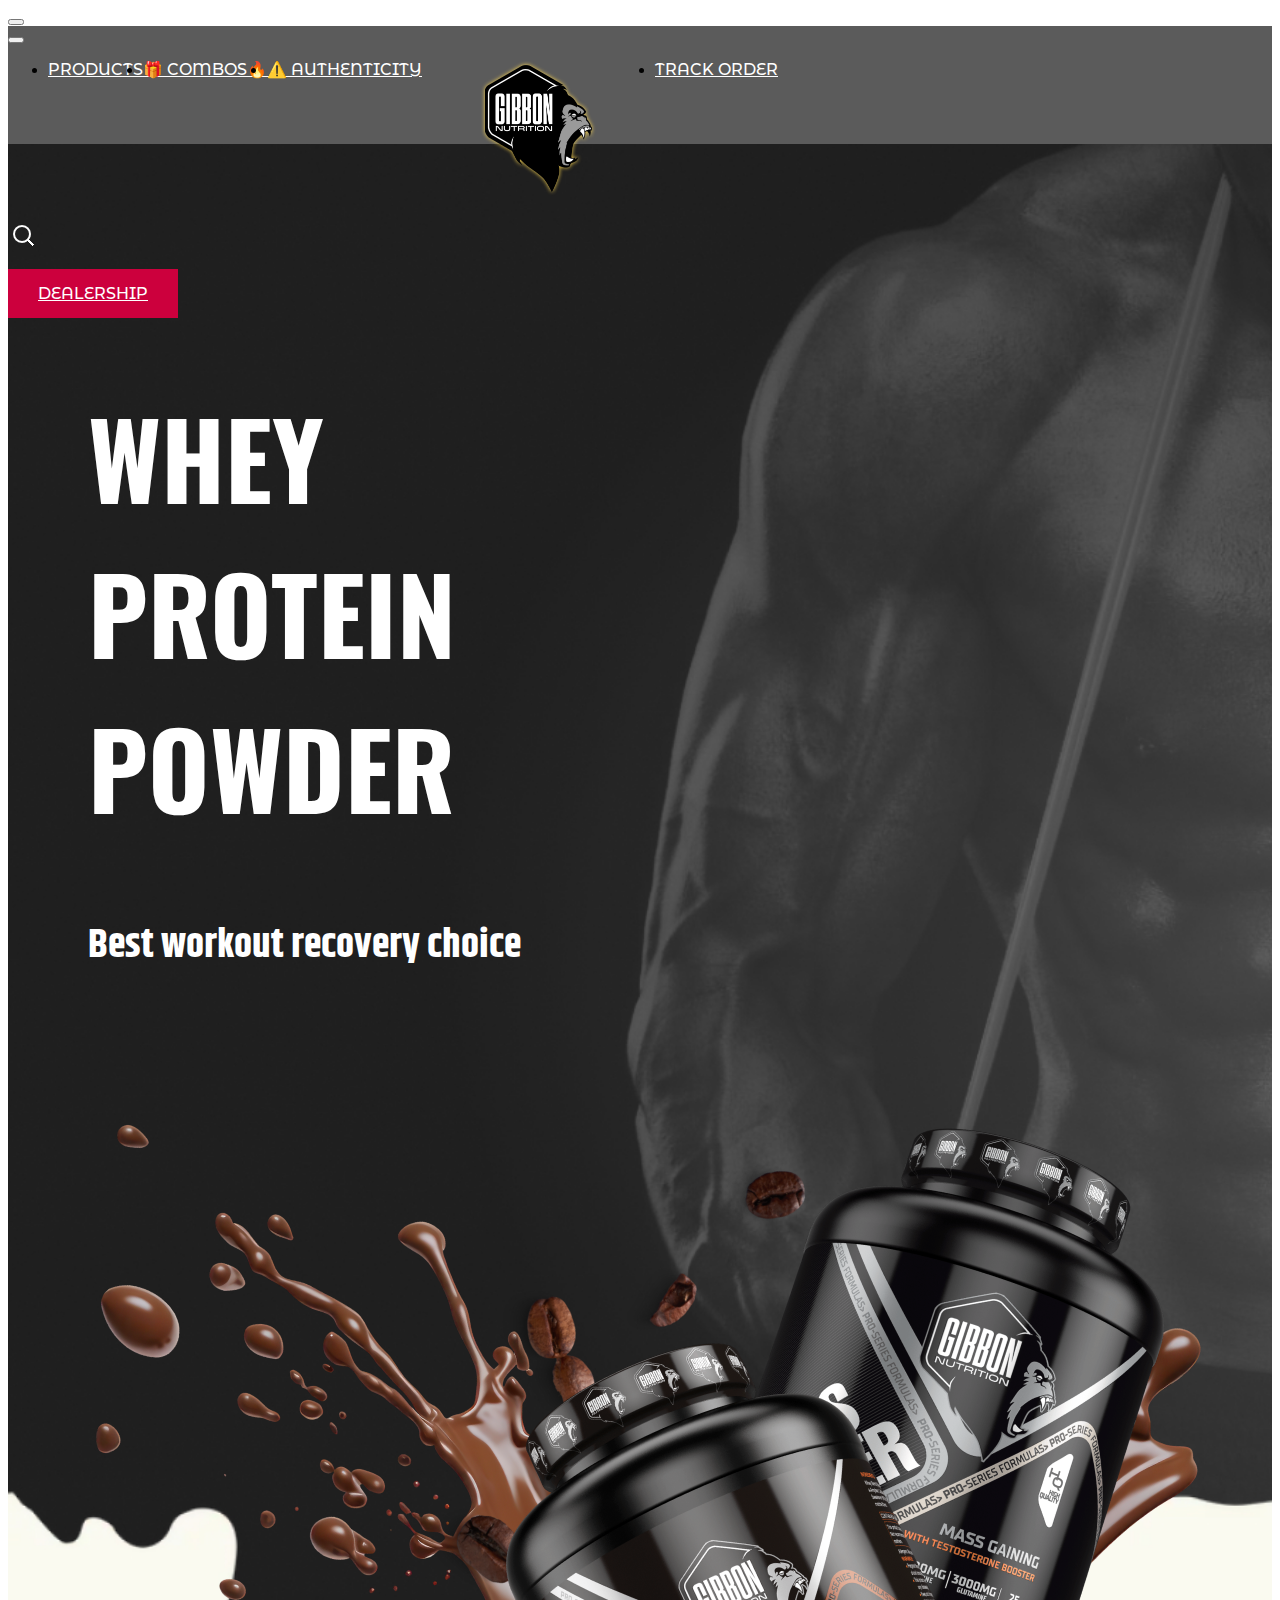
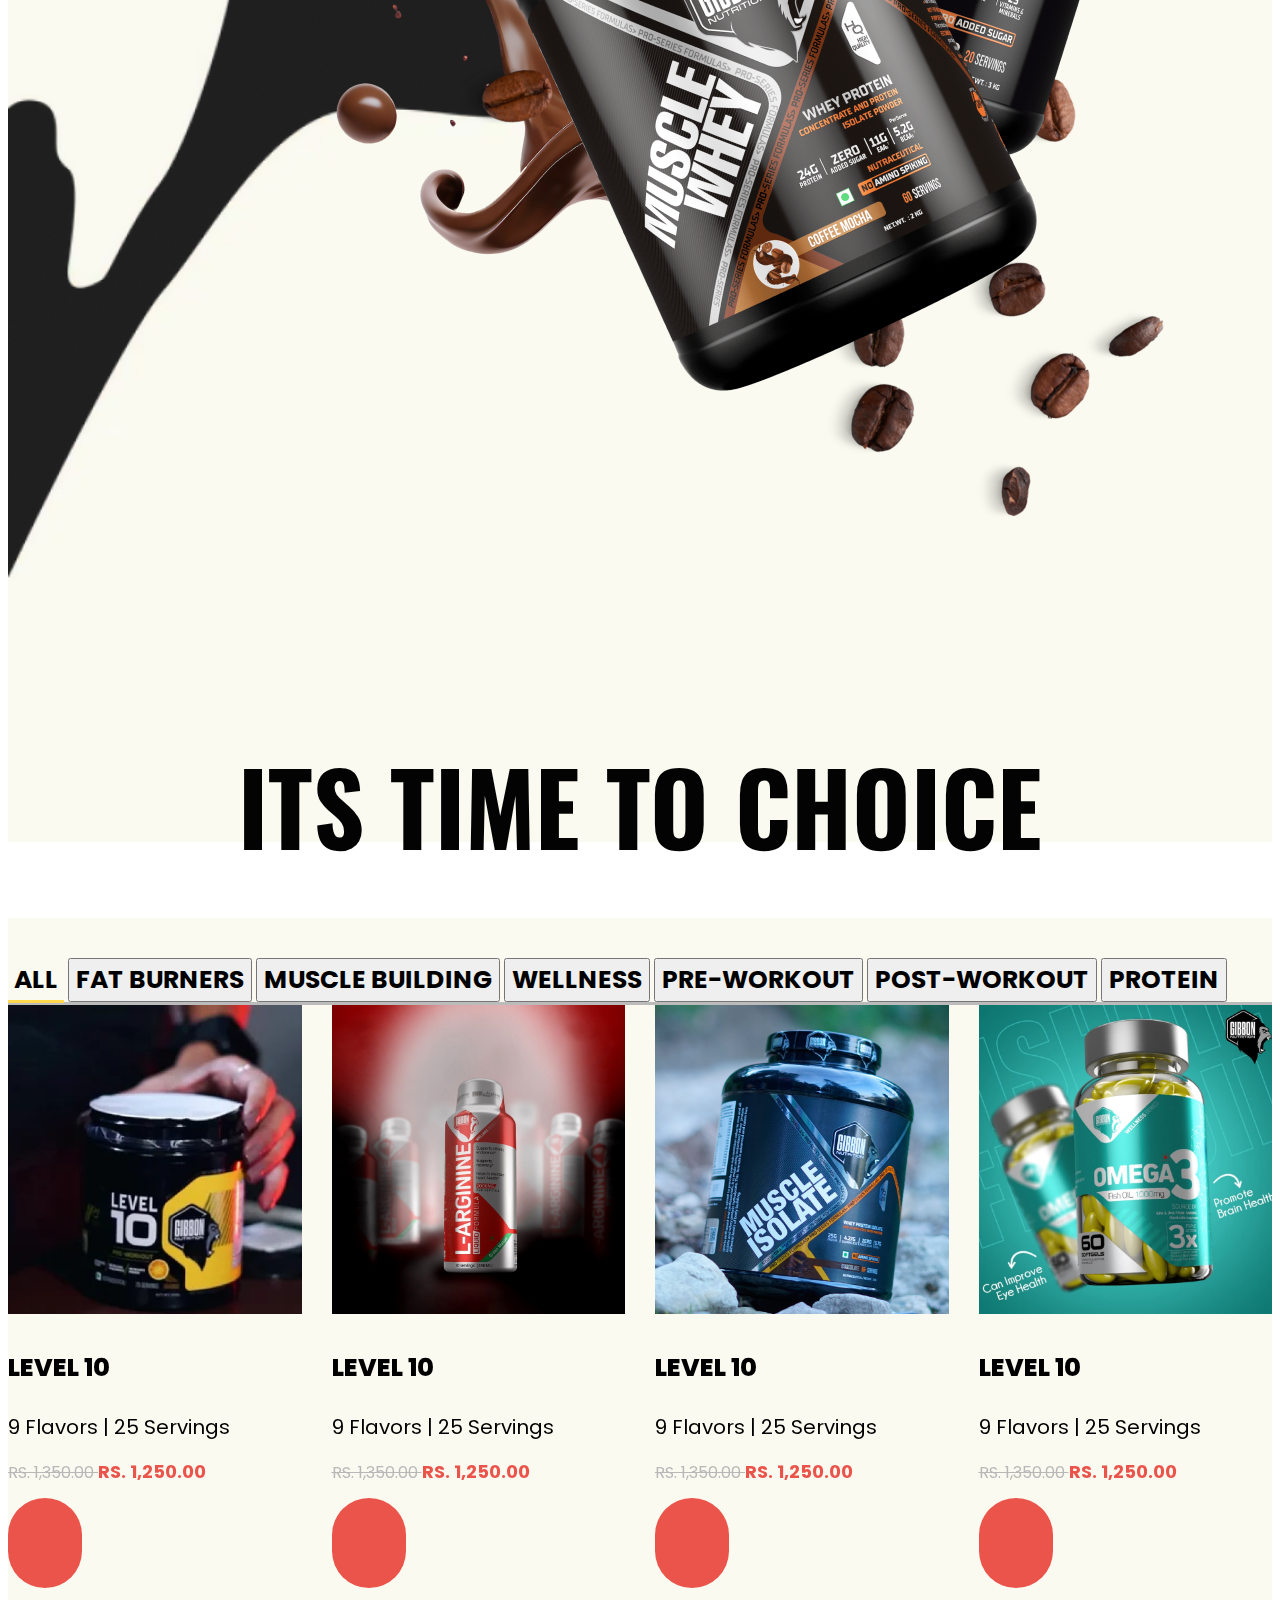
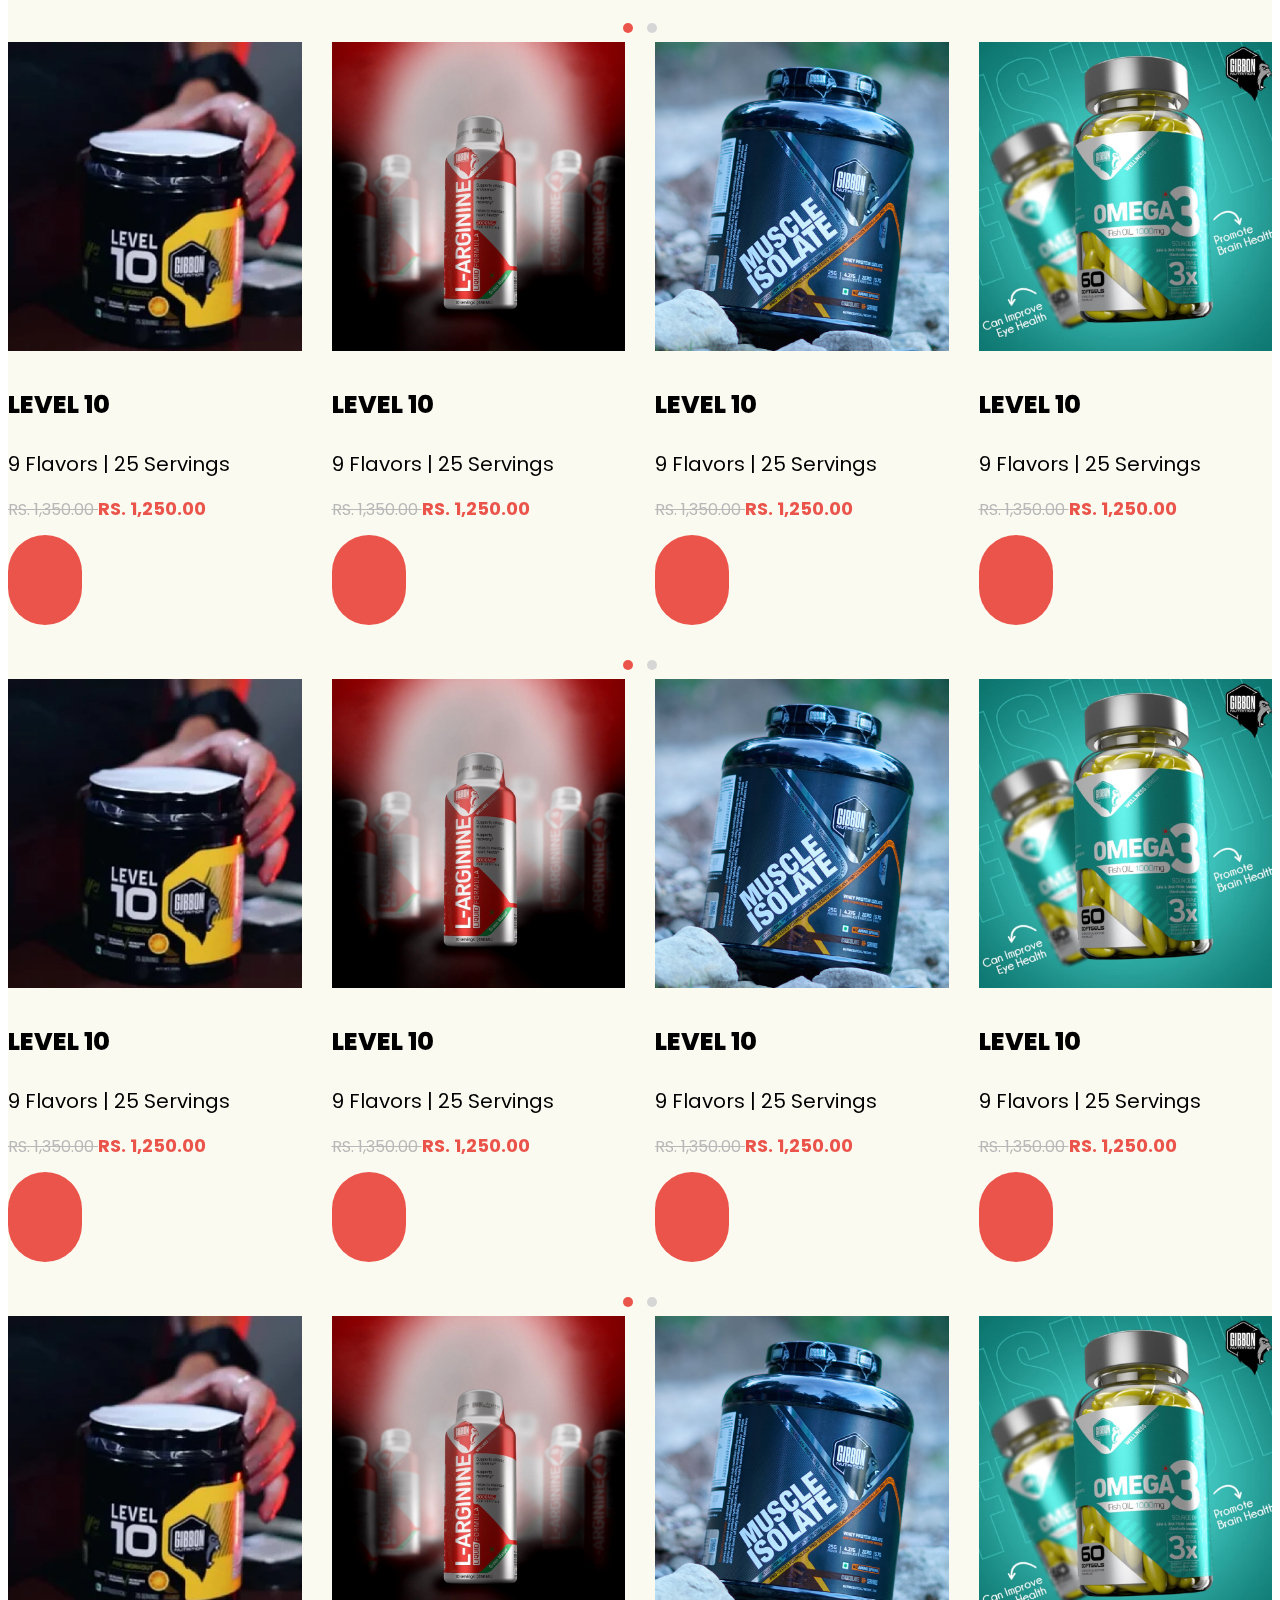
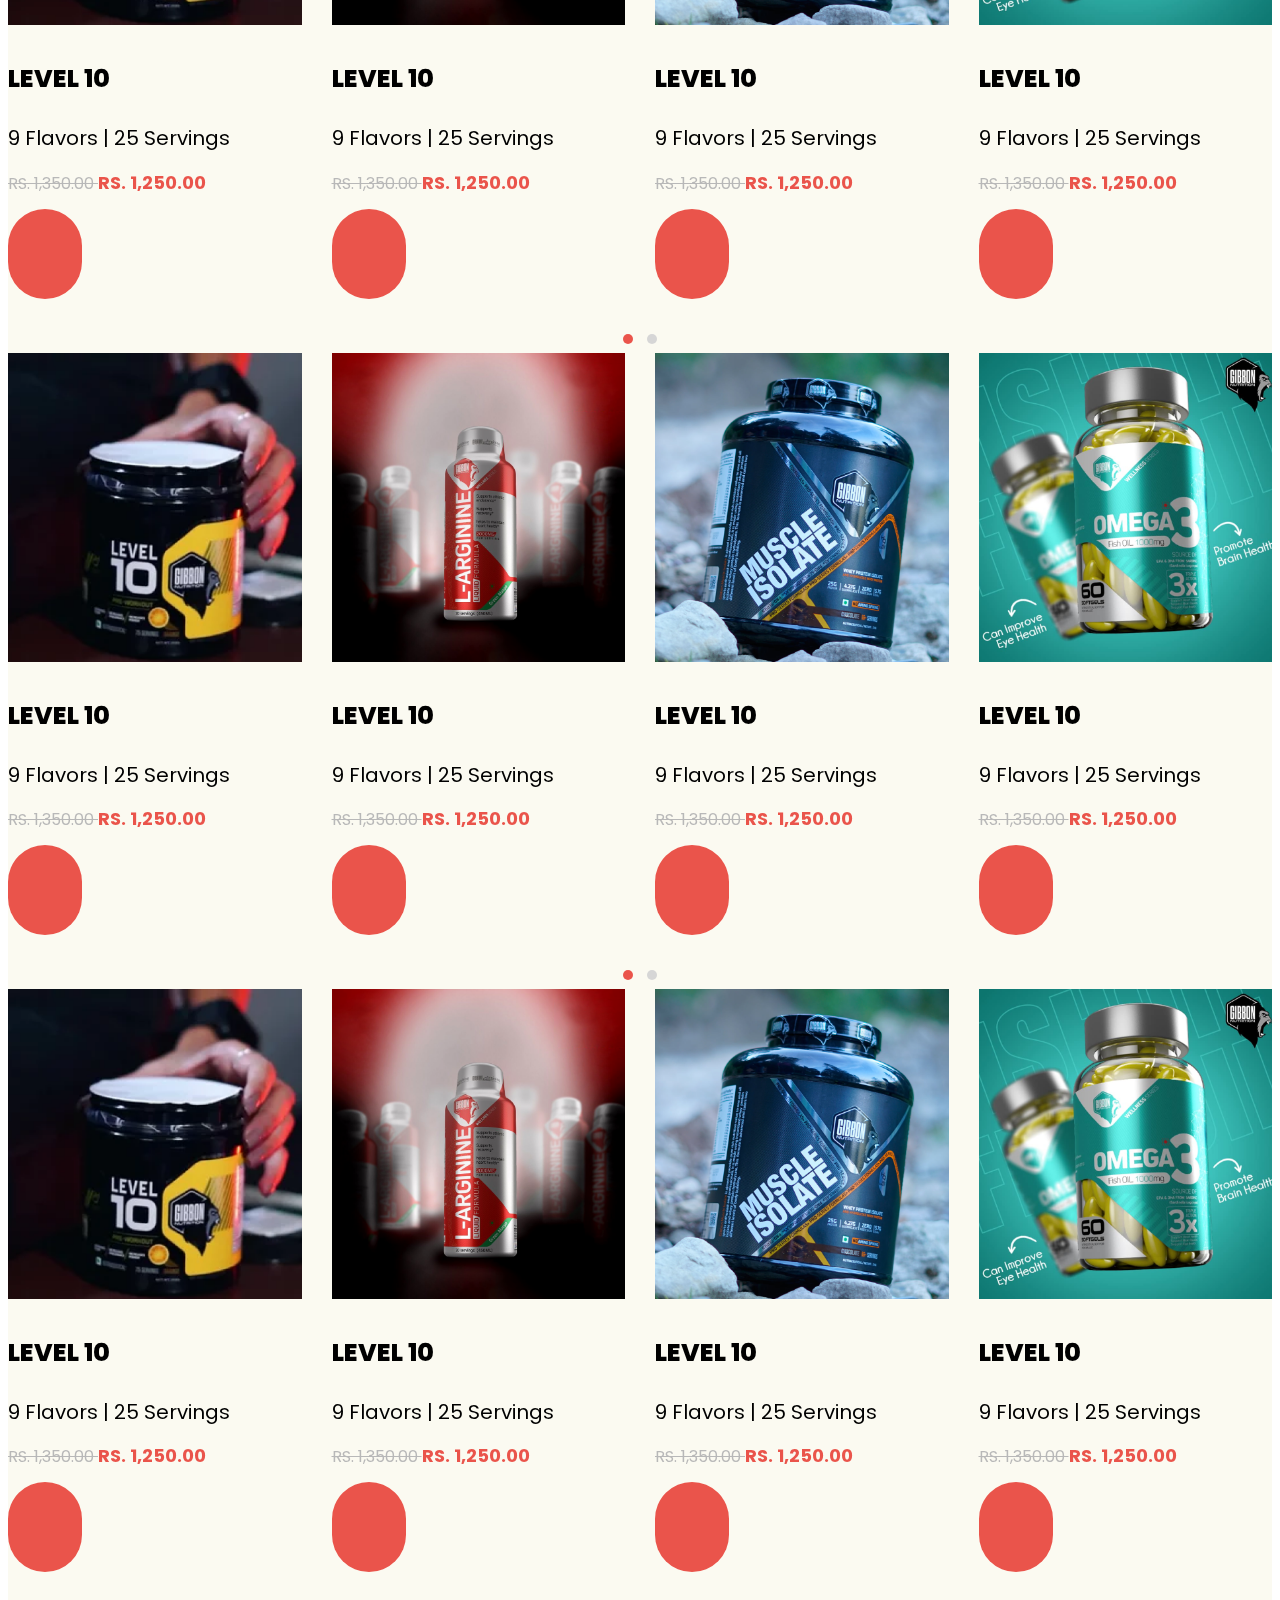
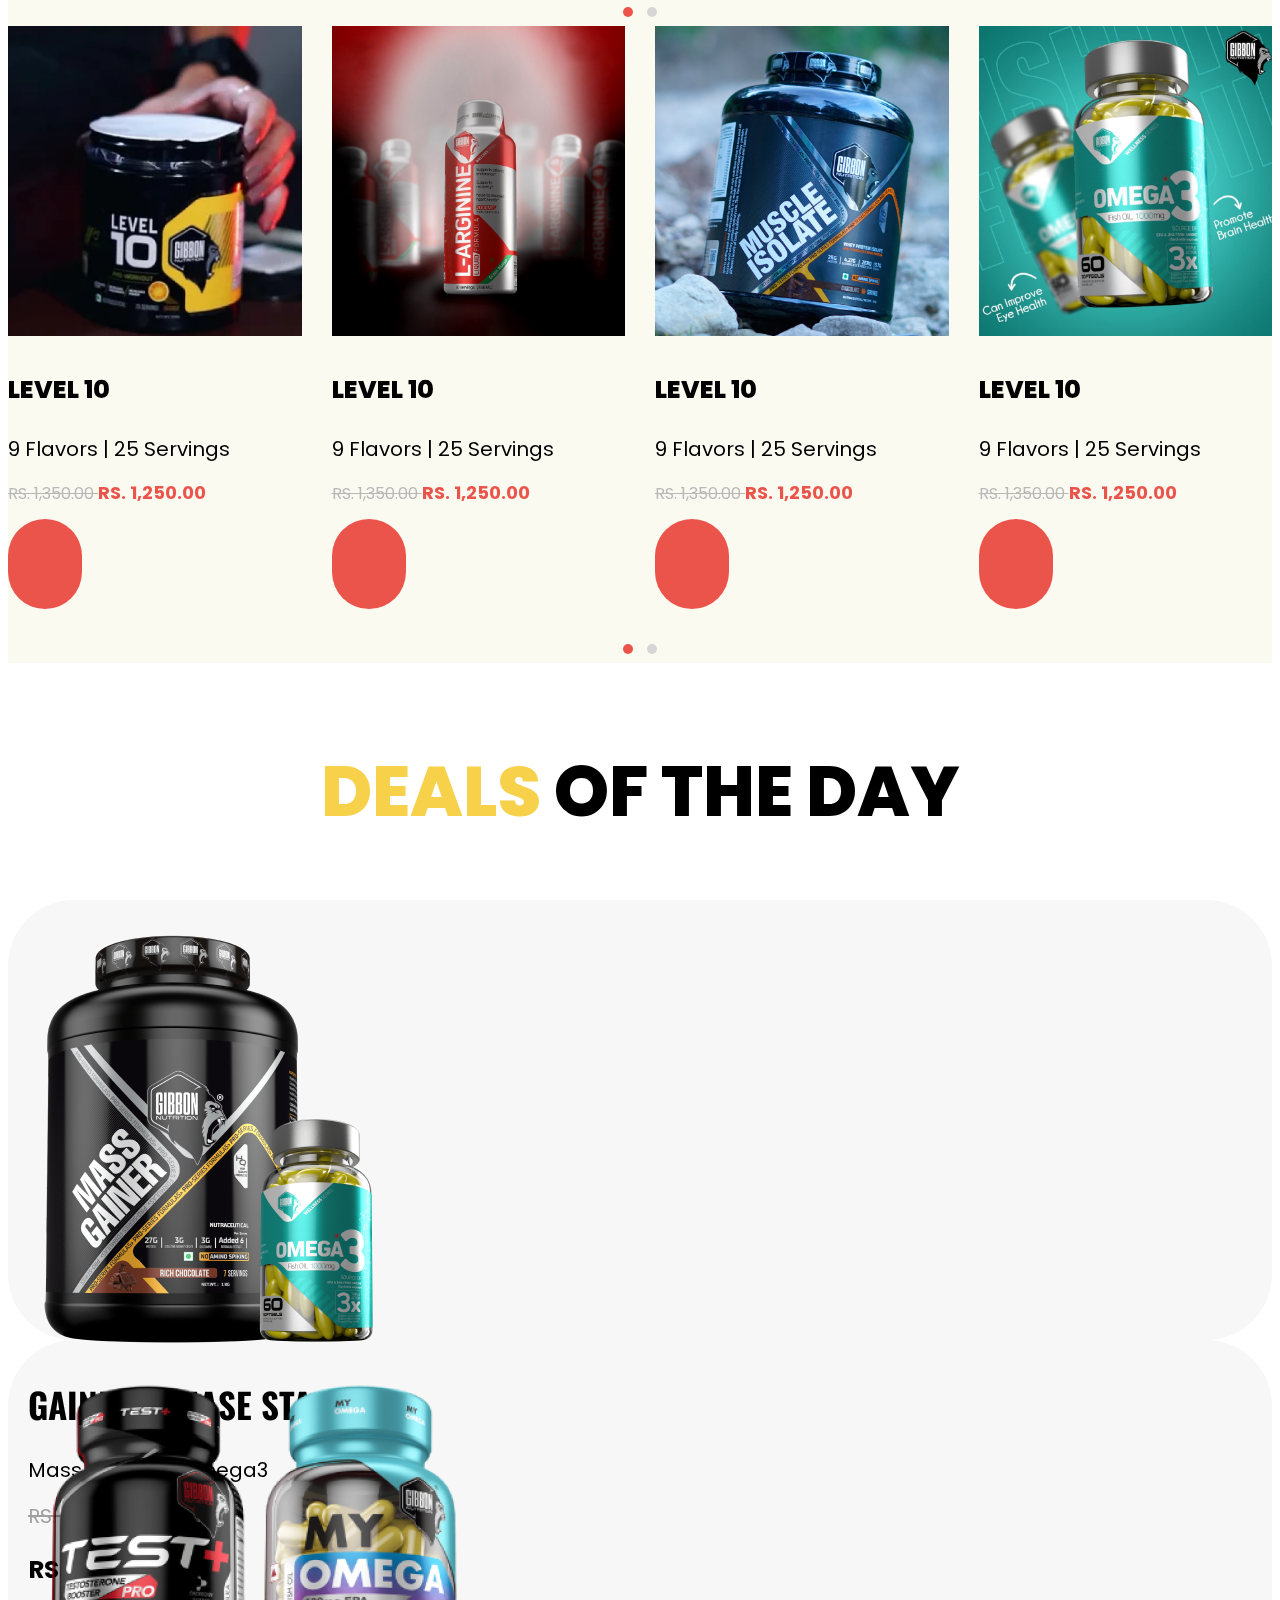
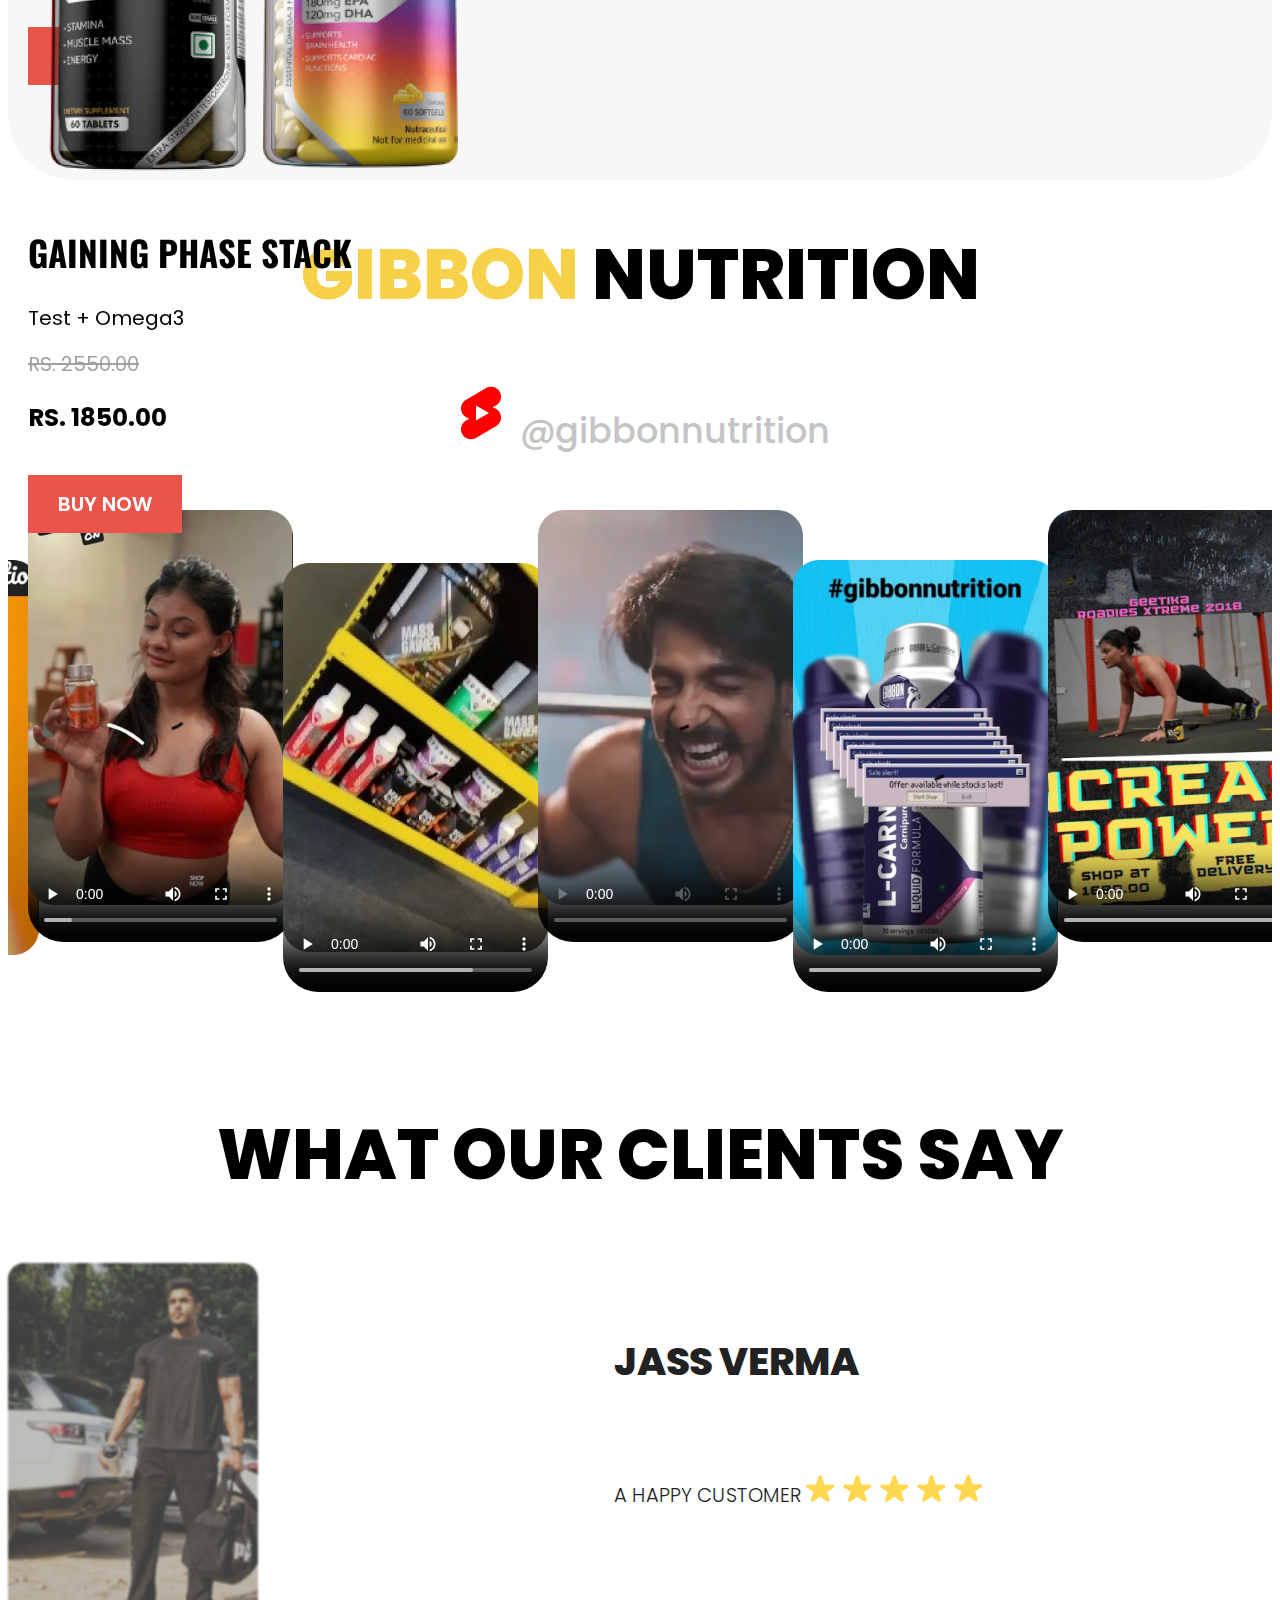
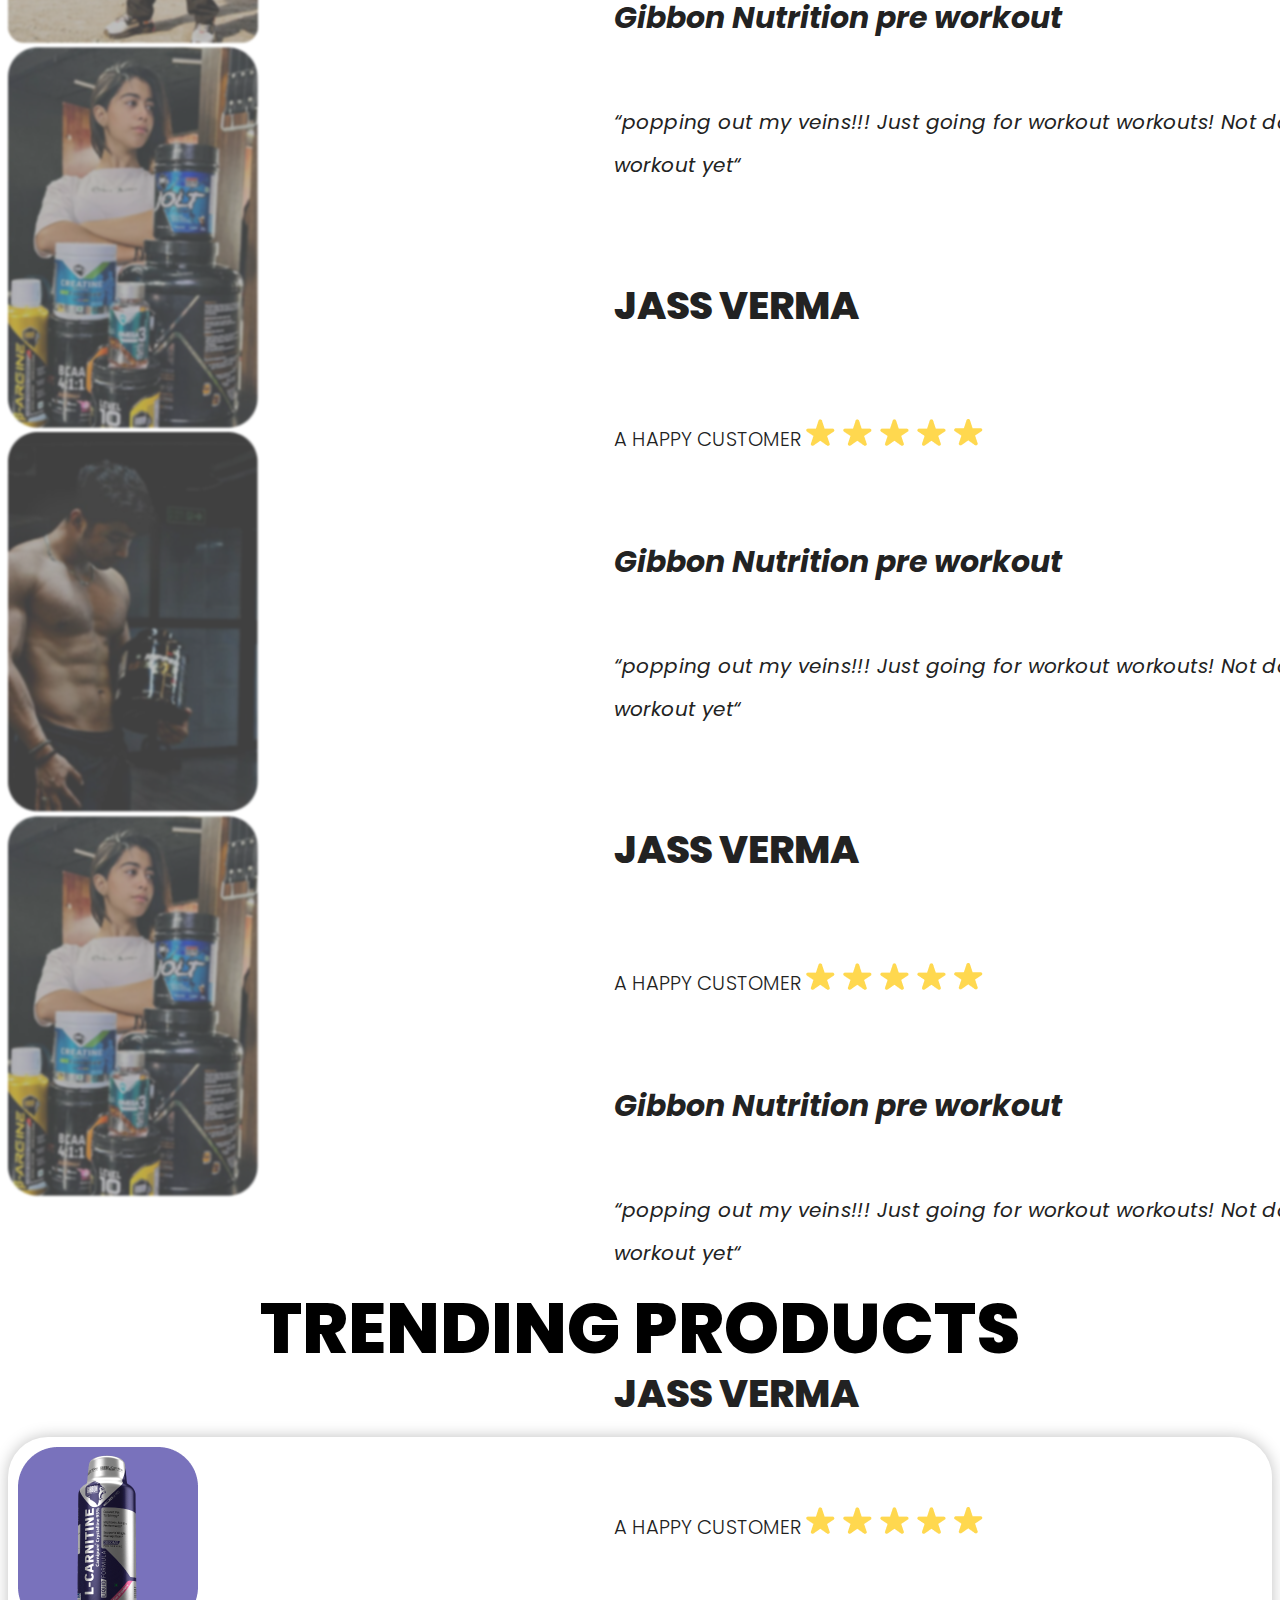
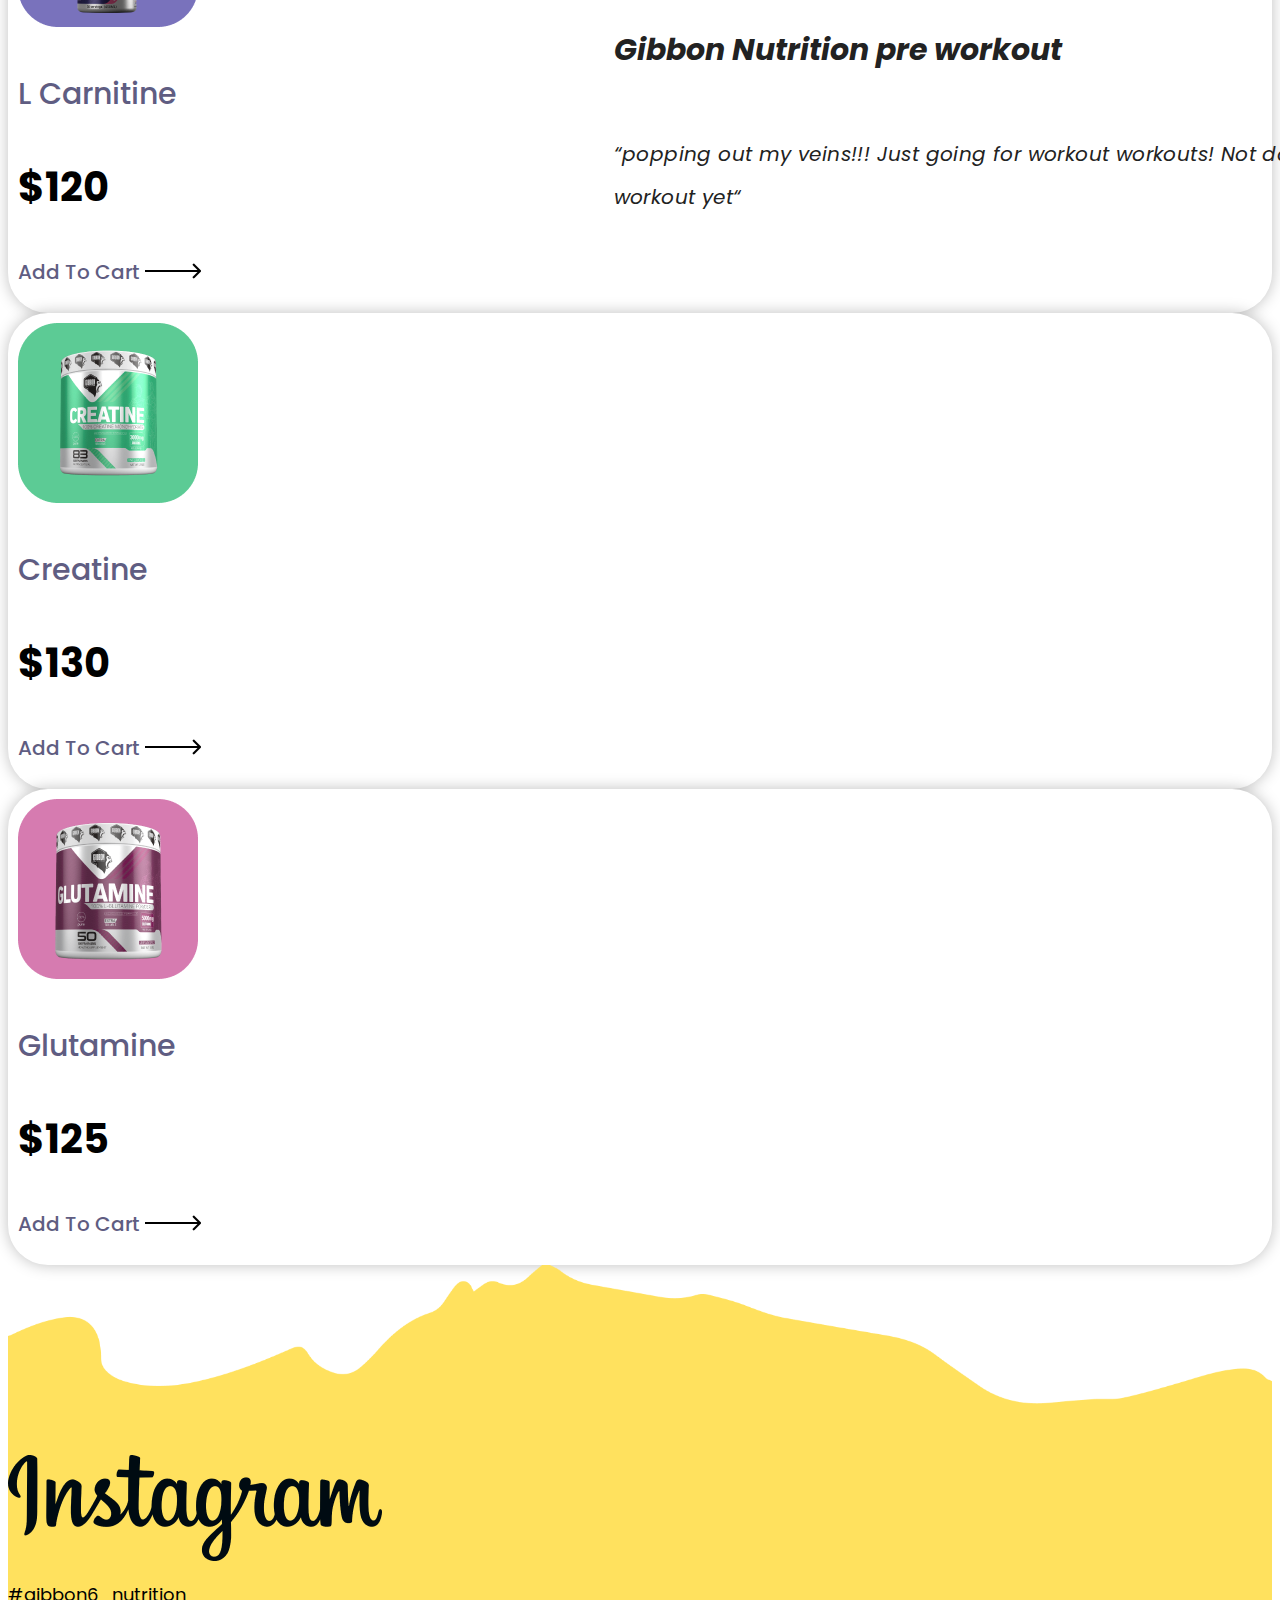
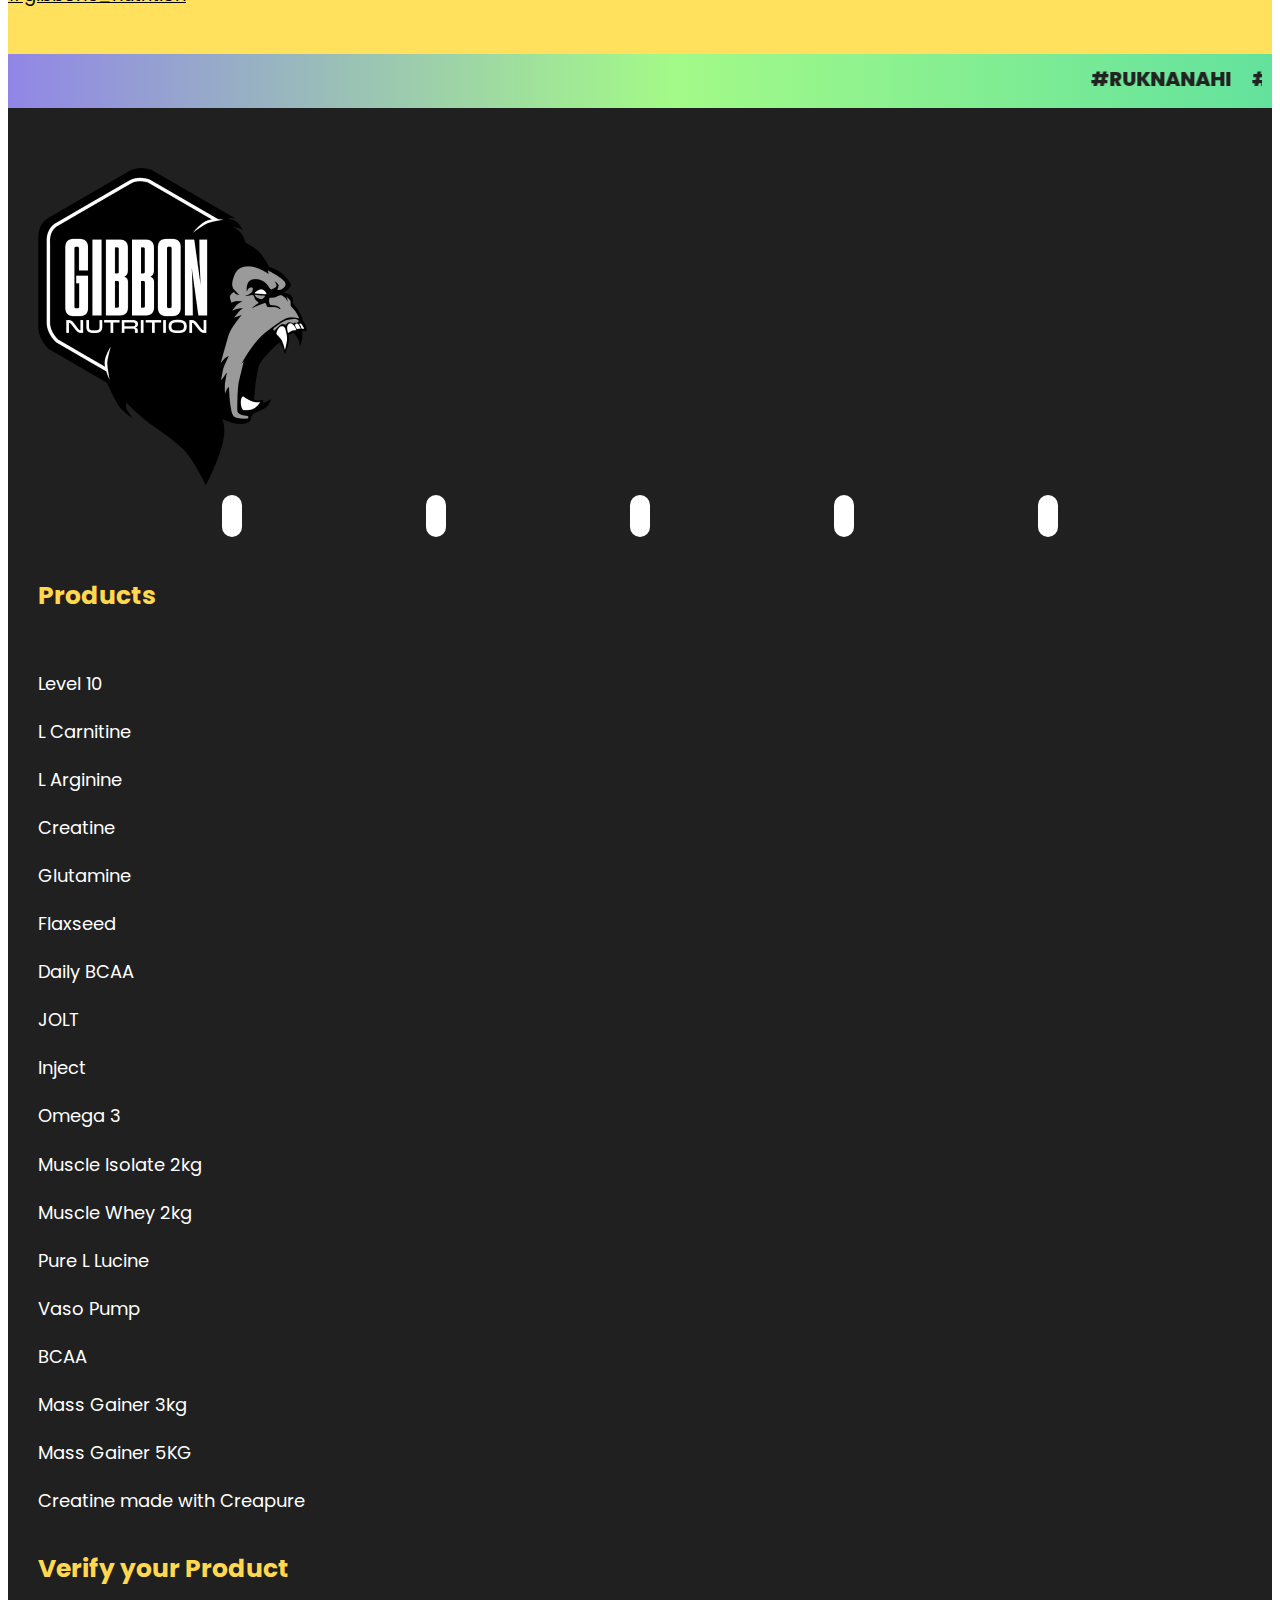
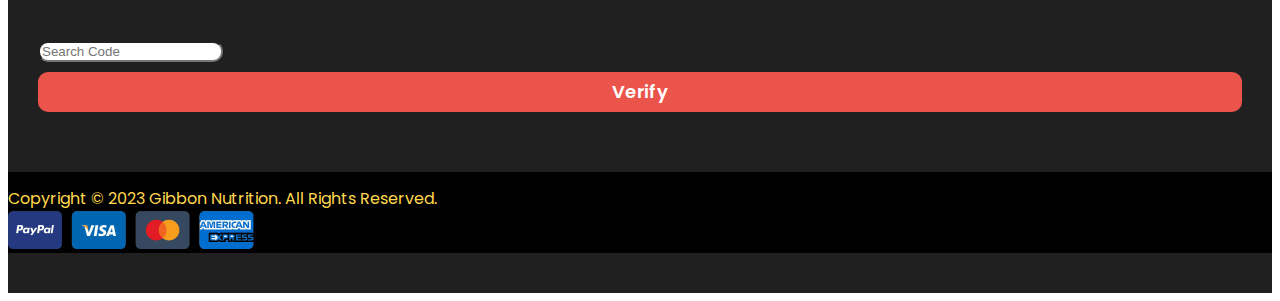
==== index.html @ 2035af7d "fghkgjners" ====
<!DOCTYPE html>
<html lang="en">

<head>
    <meta charset="utf-8">
    <meta name="viewport" content="width=device-width, initial-scale=1">
    <title>Gibbon</title>
    <link rel="stylesheet" href="https://cdnjs.cloudflare.com/ajax/libs/font-awesome/6.1.1/css/all.min.css"
        integrity="sha512-KfkfwYDsLkIlwQp6LFnl8zNdLGxu9YAA1QvwINks4PhcElQSvqcyVLLD9aMhXd13uQjoXtEKNosOWaZqXgel0g=="
        crossorigin="anonymous" referrerpolicy="no-referrer" />
    <link href="https://cdn.jsdelivr.net/npm/bootstrap@5.3.1/dist/css/bootstrap.min.css" rel="stylesheet"
        integrity="sha384-4bw+/aepP/YC94hEpVNVgiZdgIC5+VKNBQNGCHeKRQN+PtmoHDEXuppvnDJzQIu9" crossorigin="anonymous">
    <link rel="stylesheet" href="https://cdn.jsdelivr.net/npm/bootstrap-icons@1.10.5/font/bootstrap-icons.css">
    <link rel="preconnect" href="https://fonts.gstatic.com" crossorigin>
    <link rel="preconnect" href="https://fonts.gstatic.com" crossorigin>
    <link href="https://fonts.googleapis.com/css2?family=Manrope:wght@400;500;600;700&display=swap" rel="stylesheet">
    <link rel="preconnect" href="https://fonts.gstatic.com" crossorigin>
    <link href="https://fonts.googleapis.com/css2?family=Poppins:wght@400;500;600;700&display=swap" rel="stylesheet">
    <link rel="preconnect" href="https://fonts.gstatic.com" crossorigin>
    <link rel="preconnect" href="https://fonts.googleapis.com">
    <!-- owl carousel 2 effects animation- -->
    <link href="https://cdnjs.cloudflare.com/ajax/libs/animate.css/3.5.2/animate.css" rel="stylesheet" />

    <!-- Oswald -->
    <link rel="preconnect" href="https://fonts.googleapis.com">
    <link rel="preconnect" href="https://fonts.gstatic.com" crossorigin>
    <link
        href="https://fonts.googleapis.com/css2?family=Montserrat+Alternates:ital,wght@0,100;0,200;0,300;0,400;0,500;0,600;0,700;0,800;0,900;1,100;1,200;1,300;1,400;1,500;1,600;1,700;1,800;1,900&family=Oswald:wght@200;300;400;500;600;700&family=Qwitcher+Grypen:wght@400;700&display=swap"
        rel="stylesheet">

    <!-- Montserrat Alternates -->
    <link rel="preconnect" href="https://fonts.googleapis.com">
    <link rel="preconnect" href="https://fonts.gstatic.com" crossorigin>
    <link
        href="https://fonts.googleapis.com/css2?family=Montserrat+Alternates:ital,wght@0,100;0,200;0,300;0,400;0,500;0,600;0,700;0,800;0,900;1,100;1,200;1,300;1,400;1,500;1,600;1,700;1,800;1,900&family=Qwitcher+Grypen:wght@400;700&display=swap"
        rel="stylesheet">

    <!-- Khand -->
    <link rel="preconnect" href="https://fonts.googleapis.com">
    <link rel="preconnect" href="https://fonts.gstatic.com" crossorigin>
    <link
        href="https://fonts.googleapis.com/css2?family=Khand:wght@300;400;500;600;700&family=Montserrat+Alternates:ital,wght@0,100;0,200;0,300;0,400;0,500;0,600;0,700;0,800;0,900;1,100;1,200;1,300;1,400;1,500;1,600;1,700;1,800;1,900&family=Oswald:wght@200;300;400;500;600;700&family=Qwitcher+Grypen:wght@400;700&display=swap"
        rel="stylesheet">

    <!-- Poppins -->
    <link rel="preconnect" href="https://fonts.googleapis.com">
    <link rel="preconnect" href="https://fonts.gstatic.com" crossorigin>
    <link
        href="https://fonts.googleapis.com/css2?family=Khand:wght@300;400;500;600;700&family=Montserrat+Alternates:ital,wght@0,100;0,200;0,300;0,400;0,500;0,600;0,700;0,800;0,900;1,100;1,200;1,300;1,400;1,500;1,600;1,700;1,800;1,900&family=Oswald:wght@200;300;400;500;600;700&family=Poppins:ital,wght@0,100;0,200;0,300;0,400;0,500;0,600;0,700;0,800;0,900;1,100;1,200;1,300;1,400;1,500;1,600;1,700;1,800;1,900&family=Qwitcher+Grypen:wght@400;700&display=swap"
        rel="stylesheet">

    <!-- tabber -->
    <meta name="viewport" content="width=device-width, initial-scale=1.0">
    <meta http-equiv="X-UA-Compatible" content="ie=edge">
    <link href="https://fonts.googleapis.com/css?family=Lato:300,400,700,900&display=swap" rel="stylesheet">
    <link rel="stylesheet" href="https://md-aqil.github.io/images/swiper.min.css">

    <link rel="icon" href="images/logo.png">
    <link rel="stylesheet" type="text/css" href="css/owl.carousel.min.css">
    <link rel="stylesheet" href="css/style.css">
    <link rel="stylesheet" href="css/responsive.css">
</head>

<body>

    <!-- header -->
    <div include-html="header.html" id="header-file"></div>

    <!-- hero -->
    <div class="container-fluid sec-hero-bg ">
        <div class="row">
            <div class="col-lg-5">
                <div class="sec-her-col-padding">
                    <h1>Whey <br>
                        Protein<br>
                        Powder</h1>
                    <p>Best workout recovery choice</p>
                </div>

            </div>
            <div class="col-lg-7">
                <img class="img-fluid" src="images/colo-img.png" alt="">
            </div>
        </div>
    </div>

    <!-- tab -->
    <div class="container-fluid sec-tab-bg">
        <h1>Its time to choice</h1>
    </div>

    <!-- tab2 -->
    <div class="container-fluid sec-tab-bg2">
        <div class="card border-0 sec-tab-border-bg">
            <nav>
                <div class="nav nav-tabs mb-3" id="nav-tab" role="tablist">
                    <button class="nav-link active" id="nav-all-tab" data-bs-toggle="tab" data-bs-target="#nav-all"
                        type="button" role="tab" aria-controls="nav-all" aria-selected="true">all</button>
                    <button class="nav-link" id="nav-fat-tab" data-bs-toggle="tab" data-bs-target="#nav-fat"
                        type="button" role="tab" aria-controls="nav-fat" aria-selected="false">Fat Burners</button>
                    <button class="nav-link" id="nav-muscle-tab" data-bs-toggle="tab" data-bs-target="#nav-muscle"
                        type="button" role="tab" aria-controls="nav-muscle" aria-selected="false">muscle
                        Building</button>
                    <button class="nav-link" id="nav-wellness-tab" data-bs-toggle="tab" data-bs-target="#nav-wellness"
                        type="button" role="tab" aria-controls="nav-wellness" aria-selected="false">wellness</button>
                    <button class="nav-link" id="nav-pre-tab" data-bs-toggle="tab" data-bs-target="#nav-pre"
                        type="button" role="tab" aria-controls="nav-pre" aria-selected="false">pre-workout</button>
                    <button class="nav-link" id="nav-post-tab" data-bs-toggle="tab" data-bs-target="#nav-post"
                        type="button" role="tab" aria-controls="nav-post" aria-selected="false">post-workout
                    </button>
                    <button class="nav-link" id="nav-protein-tab" data-bs-toggle="tab" data-bs-target="#nav-protein"
                        type="button" role="tab" aria-controls="nav-protein" aria-selected="false">protein</button>
                </div>
            </nav>
            <div class="tab-content p-3" id="nav-tabContent">
                <!-- 1 -->
                <div class="tab-pane fade active show" id="nav-all" role="tabpanel" aria-labelledby="nav-all-tab">
                    <div class="owl-carousel owl-theme">
                        <div class="item">
                            <div class="sec-all-pro">
                                <img class="img-fluid" src="images/slider-1.png" alt="">
                                <div class="row">
                                    <div class="col-9 col-sm-9">
                                        <h3 class="product-name">Level 10</h3>
                                        <p class="product-des">9 Flavors | 25 Servings</p>
                                        <p><span class="product-mrp">Rs. 1,350.00 </span><span
                                                class="product-discount">Rs. 1,250.00</span></p>
                                    </div>
                                    <div class="col-3 col-sm-3 sec-cart-main-box">
                                        <div class="product-cart-icon">
                                            <a class="prodict-icons" href="#">
                                                <i class="fa-solid fa-bag-shopping"></i>
                                            </a>
                                        </div>
                                    </div>
                                </div>
                            </div>
                        </div>
                        <div class="item">
                            <div class="sec-all-pro">
                                <img class="img-fluid" src="images/slider-2.png" alt="">
                                <div class="row">
                                    <div class="col-9 col-sm-9">
                                        <h3 class="product-name">Level 10</h3>
                                        <p class="product-des">9 Flavors | 25 Servings</p>
                                        <p><span class="product-mrp">Rs. 1,350.00 </span><span
                                                class="product-discount">Rs. 1,250.00</span></p>
                                    </div>
                                    <div class="col-3 col-sm-3 sec-cart-main-box">
                                        <div class="product-cart-icon">
                                            <a class="prodict-icons" href="#">
                                                <i class="fa-solid fa-bag-shopping"></i>
                                            </a>
                                        </div>
                                    </div>
                                </div>
                            </div>
                        </div>
                        <div class="item">
                            <div class="sec-all-pro">
                                <img class="img-fluid" src="images/slider-3.png" alt="">
                                <div class="row">
                                    <div class="col-9 col-sm-9">
                                        <h3 class="product-name">Level 10</h3>
                                        <p class="product-des">9 Flavors | 25 Servings</p>
                                        <p><span class="product-mrp">Rs. 1,350.00 </span><span
                                                class="product-discount">Rs. 1,250.00</span></p>
                                    </div>
                                    <div class="col-3 col-sm-3 sec-cart-main-box">
                                        <div class="product-cart-icon">
                                            <a class="prodict-icons" href="#">
                                                <i class="fa-solid fa-bag-shopping"></i>
                                            </a>
                                        </div>
                                    </div>
                                </div>
                            </div>
                        </div>
                        <div class="item">
                            <div class="sec-all-pro">
                                <img class="img-fluid" src="images/slider-4.png" alt="">
                                <div class="row">
                                    <div class="col-9 col-sm-9">
                                        <h3 class="product-name">Level 10</h3>
                                        <p class="product-des">9 Flavors | 25 Servings</p>
                                        <p><span class="product-mrp">Rs. 1,350.00 </span><span
                                                class="product-discount">Rs. 1,250.00</span></p>
                                    </div>
                                    <div class="col-3 col-sm-3 sec-cart-main-box">
                                        <div class="product-cart-icon">
                                            <a class="prodict-icons" href="#">
                                                <i class="fa-solid fa-bag-shopping"></i>
                                            </a>
                                        </div>
                                    </div>
                                </div>
                            </div>
                        </div>
                        <div class="item">
                            <div class="sec-all-pro">
                                <img class="img-fluid" src="images/slider-2.png" alt="">
                                <div class="row">
                                    <div class="col-9 col-sm-9">
                                        <h3 class="product-name">Level 10</h3>
                                        <p class="product-des">9 Flavors | 25 Servings</p>
                                        <p><span class="product-mrp">Rs. 1,350.00 </span><span
                                                class="product-discount">Rs. 1,250.00</span></p>
                                    </div>
                                    <div class="col-3 col-sm-3 sec-cart-main-box">
                                        <div class="product-cart-icon">
                                            <a class="prodict-icons" href="#">
                                                <i class="fa-solid fa-bag-shopping"></i>
                                            </a>
                                        </div>
                                    </div>
                                </div>
                            </div>
                        </div>

                    </div>
                </div>
                <!-- 2 -->
                <div class="tab-pane fade" id="nav-fat" role="tabpanel" aria-labelledby="nav-fat-tab">
                    <div class="owl-carousel owl-theme">
                        <div class="item">
                            <div class="sec-all-pro">
                                <img class="img-fluid" src="images/slider-1.png" alt="">
                                <div class="row">
                                    <div class="col-9 col-sm-9">
                                        <h3 class="product-name">Level 10</h3>
                                        <p class="product-des">9 Flavors | 25 Servings</p>
                                        <p><span class="product-mrp">Rs. 1,350.00 </span><span
                                                class="product-discount">Rs. 1,250.00</span></p>
                                    </div>
                                    <div class="col-3 col-sm-3 sec-cart-main-box">
                                        <div class="product-cart-icon">
                                            <a class="prodict-icons" href="#">
                                                <i class="fa-solid fa-bag-shopping"></i>
                                            </a>
                                        </div>
                                    </div>
                                </div>
                            </div>
                        </div>
                        <div class="item">
                            <div class="sec-all-pro">
                                <img class="img-fluid" src="images/slider-2.png" alt="">
                                <div class="row">
                                    <div class="col-9 col-sm-9">
                                        <h3 class="product-name">Level 10</h3>
                                        <p class="product-des">9 Flavors | 25 Servings</p>
                                        <p><span class="product-mrp">Rs. 1,350.00 </span><span
                                                class="product-discount">Rs. 1,250.00</span></p>
                                    </div>
                                    <div class="col-3 col-sm-3 sec-cart-main-box">
                                        <div class="product-cart-icon">
                                            <a class="prodict-icons" href="#">
                                                <i class="fa-solid fa-bag-shopping"></i>
                                            </a>
                                        </div>
                                    </div>
                                </div>
                            </div>
                        </div>
                        <div class="item">
                            <div class="sec-all-pro">
                                <img class="img-fluid" src="images/slider-3.png" alt="">
                                <div class="row">
                                    <div class="col-9 col-sm-9">
                                        <h3 class="product-name">Level 10</h3>
                                        <p class="product-des">9 Flavors | 25 Servings</p>
                                        <p><span class="product-mrp">Rs. 1,350.00 </span><span
                                                class="product-discount">Rs. 1,250.00</span></p>
                                    </div>
                                    <div class="col-3 col-sm-3 sec-cart-main-box">
                                        <div class="product-cart-icon">
                                            <a class="prodict-icons" href="#">
                                                <i class="fa-solid fa-bag-shopping"></i>
                                            </a>
                                        </div>
                                    </div>
                                </div>
                            </div>
                        </div>
                        <div class="item">
                            <div class="sec-all-pro">
                                <img class="img-fluid" src="images/slider-4.png" alt="">
                                <div class="row">
                                    <div class="col-9 col-sm-9">
                                        <h3 class="product-name">Level 10</h3>
                                        <p class="product-des">9 Flavors | 25 Servings</p>
                                        <p><span class="product-mrp">Rs. 1,350.00 </span><span
                                                class="product-discount">Rs. 1,250.00</span></p>
                                    </div>
                                    <div class="col-3 col-sm-3 sec-cart-main-box">
                                        <div class="product-cart-icon">
                                            <a class="prodict-icons" href="#">
                                                <i class="fa-solid fa-bag-shopping"></i>
                                            </a>
                                        </div>
                                    </div>
                                </div>
                            </div>
                        </div>
                        <div class="item">
                            <div class="sec-all-pro">
                                <img class="img-fluid" src="images/slider-2.png" alt="">
                                <div class="row">
                                    <div class="col-9 col-sm-9">
                                        <h3 class="product-name">Level 10</h3>
                                        <p class="product-des">9 Flavors | 25 Servings</p>
                                        <p><span class="product-mrp">Rs. 1,350.00 </span><span
                                                class="product-discount">Rs. 1,250.00</span></p>
                                    </div>
                                    <div class="col-3 col-sm-3 sec-cart-main-box">
                                        <div class="product-cart-icon">
                                            <a class="prodict-icons" href="#">
                                                <i class="fa-solid fa-bag-shopping"></i>
                                            </a>
                                        </div>
                                    </div>
                                </div>
                            </div>
                        </div>

                    </div>
                </div>
                <!-- 3 -->
                <div class="tab-pane fade" id="nav-muscle" role="tabpanel" aria-labelledby="nav-muscle-tab">
                    <div class="owl-carousel owl-theme">
                        <div class="item">
                            <div class="sec-all-pro">
                                <img class="img-fluid" src="images/slider-1.png" alt="">
                                <div class="row">
                                    <div class="col-9 col-sm-9">
                                        <h3 class="product-name">Level 10</h3>
                                        <p class="product-des">9 Flavors | 25 Servings</p>
                                        <p><span class="product-mrp">Rs. 1,350.00 </span><span
                                                class="product-discount">Rs. 1,250.00</span></p>
                                    </div>
                                    <div class="col-3 col-sm-3 sec-cart-main-box">
                                        <div class="product-cart-icon">
                                            <a class="prodict-icons" href="#">
                                                <i class="fa-solid fa-bag-shopping"></i>
                                            </a>
                                        </div>
                                    </div>
                                </div>
                            </div>
                        </div>
                        <div class="item">
                            <div class="sec-all-pro">
                                <img class="img-fluid" src="images/slider-2.png" alt="">
                                <div class="row">
                                    <div class="col-9 col-sm-9">
                                        <h3 class="product-name">Level 10</h3>
                                        <p class="product-des">9 Flavors | 25 Servings</p>
                                        <p><span class="product-mrp">Rs. 1,350.00 </span><span
                                                class="product-discount">Rs. 1,250.00</span></p>
                                    </div>
                                    <div class="col-3 col-sm-3 sec-cart-main-box">
                                        <div class="product-cart-icon">
                                            <a class="prodict-icons" href="#">
                                                <i class="fa-solid fa-bag-shopping"></i>
                                            </a>
                                        </div>
                                    </div>
                                </div>
                            </div>
                        </div>
                        <div class="item">
                            <div class="sec-all-pro">
                                <img class="img-fluid" src="images/slider-3.png" alt="">
                                <div class="row">
                                    <div class="col-9 col-sm-9">
                                        <h3 class="product-name">Level 10</h3>
                                        <p class="product-des">9 Flavors | 25 Servings</p>
                                        <p><span class="product-mrp">Rs. 1,350.00 </span><span
                                                class="product-discount">Rs. 1,250.00</span></p>
                                    </div>
                                    <div class="col-3 col-sm-3 sec-cart-main-box">
                                        <div class="product-cart-icon">
                                            <a class="prodict-icons" href="#">
                                                <i class="fa-solid fa-bag-shopping"></i>
                                            </a>
                                        </div>
                                    </div>
                                </div>
                            </div>
                        </div>
                        <div class="item">
                            <div class="sec-all-pro">
                                <img class="img-fluid" src="images/slider-4.png" alt="">
                                <div class="row">
                                    <div class="col-9 col-sm-9">
                                        <h3 class="product-name">Level 10</h3>
                                        <p class="product-des">9 Flavors | 25 Servings</p>
                                        <p><span class="product-mrp">Rs. 1,350.00 </span><span
                                                class="product-discount">Rs. 1,250.00</span></p>
                                    </div>
                                    <div class="col-3 col-sm-3 sec-cart-main-box">
                                        <div class="product-cart-icon">
                                            <a class="prodict-icons" href="#">
                                                <i class="fa-solid fa-bag-shopping"></i>
                                            </a>
                                        </div>
                                    </div>
                                </div>
                            </div>
                        </div>
                        <div class="item">
                            <div class="sec-all-pro">
                                <img class="img-fluid" src="images/slider-2.png" alt="">
                                <div class="row">
                                    <div class="col-9 col-sm-9">
                                        <h3 class="product-name">Level 10</h3>
                                        <p class="product-des">9 Flavors | 25 Servings</p>
                                        <p><span class="product-mrp">Rs. 1,350.00 </span><span
                                                class="product-discount">Rs. 1,250.00</span></p>
                                    </div>
                                    <div class="col-3 col-sm-3 sec-cart-main-box">
                                        <div class="product-cart-icon">
                                            <a class="prodict-icons" href="#">
                                                <i class="fa-solid fa-bag-shopping"></i>
                                            </a>
                                        </div>
                                    </div>
                                </div>
                            </div>
                        </div>

                    </div>
                </div>
                <!-- 4 -->
                <div class="tab-pane fade" id="nav-wellness" role="tabpanel" aria-labelledby="nav-wellness-tab">
                    <div class="owl-carousel owl-theme">
                        <div class="item">
                            <div class="sec-all-pro">
                                <img class="img-fluid" src="images/slider-1.png" alt="">
                                <div class="row">
                                    <div class="col-9 col-sm-9">
                                        <h3 class="product-name">Level 10</h3>
                                        <p class="product-des">9 Flavors | 25 Servings</p>
                                        <p><span class="product-mrp">Rs. 1,350.00 </span><span
                                                class="product-discount">Rs. 1,250.00</span></p>
                                    </div>
                                    <div class="col-3 col-sm-3 sec-cart-main-box">
                                        <div class="product-cart-icon">
                                            <a class="prodict-icons" href="#">
                                                <i class="fa-solid fa-bag-shopping"></i>
                                            </a>
                                        </div>
                                    </div>
                                </div>
                            </div>
                        </div>
                        <div class="item">
                            <div class="sec-all-pro">
                                <img class="img-fluid" src="images/slider-2.png" alt="">
                                <div class="row">
                                    <div class="col-9 col-sm-9">
                                        <h3 class="product-name">Level 10</h3>
                                        <p class="product-des">9 Flavors | 25 Servings</p>
                                        <p><span class="product-mrp">Rs. 1,350.00 </span><span
                                                class="product-discount">Rs. 1,250.00</span></p>
                                    </div>
                                    <div class="col-3 col-sm-3 sec-cart-main-box">
                                        <div class="product-cart-icon">
                                            <a class="prodict-icons" href="#">
                                                <i class="fa-solid fa-bag-shopping"></i>
                                            </a>
                                        </div>
                                    </div>
                                </div>
                            </div>
                        </div>
                        <div class="item">
                            <div class="sec-all-pro">
                                <img class="img-fluid" src="images/slider-3.png" alt="">
                                <div class="row">
                                    <div class="col-9 col-sm-9">
                                        <h3 class="product-name">Level 10</h3>
                                        <p class="product-des">9 Flavors | 25 Servings</p>
                                        <p><span class="product-mrp">Rs. 1,350.00 </span><span
                                                class="product-discount">Rs. 1,250.00</span></p>
                                    </div>
                                    <div class="col-3 col-sm-3 sec-cart-main-box">
                                        <div class="product-cart-icon">
                                            <a class="prodict-icons" href="#">
                                                <i class="fa-solid fa-bag-shopping"></i>
                                            </a>
                                        </div>
                                    </div>
                                </div>
                            </div>
                        </div>
                        <div class="item">
                            <div class="sec-all-pro">
                                <img class="img-fluid" src="images/slider-4.png" alt="">
                                <div class="row">
                                    <div class="col-9 col-sm-9">
                                        <h3 class="product-name">Level 10</h3>
                                        <p class="product-des">9 Flavors | 25 Servings</p>
                                        <p><span class="product-mrp">Rs. 1,350.00 </span><span
                                                class="product-discount">Rs. 1,250.00</span></p>
                                    </div>
                                    <div class="col-3 col-sm-3 sec-cart-main-box">
                                        <div class="product-cart-icon">
                                            <a class="prodict-icons" href="#">
                                                <i class="fa-solid fa-bag-shopping"></i>
                                            </a>
                                        </div>
                                    </div>
                                </div>
                            </div>
                        </div>
                        <div class="item">
                            <div class="sec-all-pro">
                                <img class="img-fluid" src="images/slider-2.png" alt="">
                                <div class="row">
                                    <div class="col-9 col-sm-9">
                                        <h3 class="product-name">Level 10</h3>
                                        <p class="product-des">9 Flavors | 25 Servings</p>
                                        <p><span class="product-mrp">Rs. 1,350.00 </span><span
                                                class="product-discount">Rs. 1,250.00</span></p>
                                    </div>
                                    <div class="col-3 col-sm-3 sec-cart-main-box">
                                        <div class="product-cart-icon">
                                            <a class="prodict-icons" href="#">
                                                <i class="fa-solid fa-bag-shopping"></i>
                                            </a>
                                        </div>
                                    </div>
                                </div>
                            </div>
                        </div>

                    </div>
                </div>
                <!-- 5 -->
                <div class="tab-pane fade" id="nav-pre" role="tabpanel" aria-labelledby="nav-pre-tab">
                    <div class="owl-carousel owl-theme">
                        <div class="item">
                            <div class="sec-all-pro">
                                <img class="img-fluid" src="images/slider-1.png" alt="">
                                <div class="row">
                                    <div class="col-9 col-sm-9">
                                        <h3 class="product-name">Level 10</h3>
                                        <p class="product-des">9 Flavors | 25 Servings</p>
                                        <p><span class="product-mrp">Rs. 1,350.00 </span><span
                                                class="product-discount">Rs. 1,250.00</span></p>
                                    </div>
                                    <div class="col-3 col-sm-3 sec-cart-main-box">
                                        <div class="product-cart-icon">
                                            <a class="prodict-icons" href="#">
                                                <i class="fa-solid fa-bag-shopping"></i>
                                            </a>
                                        </div>
                                    </div>
                                </div>
                            </div>
                        </div>
                        <div class="item">
                            <div class="sec-all-pro">
                                <img class="img-fluid" src="images/slider-2.png" alt="">
                                <div class="row">
                                    <div class="col-9 col-sm-9">
                                        <h3 class="product-name">Level 10</h3>
                                        <p class="product-des">9 Flavors | 25 Servings</p>
                                        <p><span class="product-mrp">Rs. 1,350.00 </span><span
                                                class="product-discount">Rs. 1,250.00</span></p>
                                    </div>
                                    <div class="col-3 col-sm-3 sec-cart-main-box">
                                        <div class="product-cart-icon">
                                            <a class="prodict-icons" href="#">
                                                <i class="fa-solid fa-bag-shopping"></i>
                                            </a>
                                        </div>
                                    </div>
                                </div>
                            </div>
                        </div>
                        <div class="item">
                            <div class="sec-all-pro">
                                <img class="img-fluid" src="images/slider-3.png" alt="">
                                <div class="row">
                                    <div class="col-9 col-sm-9">
                                        <h3 class="product-name">Level 10</h3>
                                        <p class="product-des">9 Flavors | 25 Servings</p>
                                        <p><span class="product-mrp">Rs. 1,350.00 </span><span
                                                class="product-discount">Rs. 1,250.00</span></p>
                                    </div>
                                    <div class="col-3 col-sm-3 sec-cart-main-box">
                                        <div class="product-cart-icon">
                                            <a class="prodict-icons" href="#">
                                                <i class="fa-solid fa-bag-shopping"></i>
                                            </a>
                                        </div>
                                    </div>
                                </div>
                            </div>
                        </div>
                        <div class="item">
                            <div class="sec-all-pro">
                                <img class="img-fluid" src="images/slider-4.png" alt="">
                                <div class="row">
                                    <div class="col-9 col-sm-9">
                                        <h3 class="product-name">Level 10</h3>
                                        <p class="product-des">9 Flavors | 25 Servings</p>
                                        <p><span class="product-mrp">Rs. 1,350.00 </span><span
                                                class="product-discount">Rs. 1,250.00</span></p>
                                    </div>
                                    <div class="col-3 col-sm-3 sec-cart-main-box">
                                        <div class="product-cart-icon">
                                            <a class="prodict-icons" href="#">
                                                <i class="fa-solid fa-bag-shopping"></i>
                                            </a>
                                        </div>
                                    </div>
                                </div>
                            </div>
                        </div>
                        <div class="item">
                            <div class="sec-all-pro">
                                <img class="img-fluid" src="images/slider-2.png" alt="">
                                <div class="row">
                                    <div class="col-9 col-sm-9">
                                        <h3 class="product-name">Level 10</h3>
                                        <p class="product-des">9 Flavors | 25 Servings</p>
                                        <p><span class="product-mrp">Rs. 1,350.00 </span><span
                                                class="product-discount">Rs. 1,250.00</span></p>
                                    </div>
                                    <div class="col-3 col-sm-3 sec-cart-main-box">
                                        <div class="product-cart-icon">
                                            <a class="prodict-icons" href="#">
                                                <i class="fa-solid fa-bag-shopping"></i>
                                            </a>
                                        </div>
                                    </div>
                                </div>
                            </div>
                        </div>

                    </div>
                </div>
                <!-- 6 -->
                <div class="tab-pane fade" id="nav-post" role="tabpanel" aria-labelledby="nav-post-tab">
                    <div class="owl-carousel owl-theme">
                        <div class="item">
                            <div class="sec-all-pro">
                                <img class="img-fluid" src="images/slider-1.png" alt="">
                                <div class="row">
                                    <div class="col-9 col-sm-9">
                                        <h3 class="product-name">Level 10</h3>
                                        <p class="product-des">9 Flavors | 25 Servings</p>
                                        <p><span class="product-mrp">Rs. 1,350.00 </span><span
                                                class="product-discount">Rs. 1,250.00</span></p>
                                    </div>
                                    <div class="col-3 col-sm-3 sec-cart-main-box">
                                        <div class="product-cart-icon">
                                            <a class="prodict-icons" href="#">
                                                <i class="fa-solid fa-bag-shopping"></i>
                                            </a>
                                        </div>
                                    </div>
                                </div>
                            </div>
                        </div>
                        <div class="item">
                            <div class="sec-all-pro">
                                <img class="img-fluid" src="images/slider-2.png" alt="">
                                <div class="row">
                                    <div class="col-9 col-sm-9">
                                        <h3 class="product-name">Level 10</h3>
                                        <p class="product-des">9 Flavors | 25 Servings</p>
                                        <p><span class="product-mrp">Rs. 1,350.00 </span><span
                                                class="product-discount">Rs. 1,250.00</span></p>
                                    </div>
                                    <div class="col-3 col-sm-3 sec-cart-main-box">
                                        <div class="product-cart-icon">
                                            <a class="prodict-icons" href="#">
                                                <i class="fa-solid fa-bag-shopping"></i>
                                            </a>
                                        </div>
                                    </div>
                                </div>
                            </div>
                        </div>
                        <div class="item">
                            <div class="sec-all-pro">
                                <img class="img-fluid" src="images/slider-3.png" alt="">
                                <div class="row">
                                    <div class="col-9 col-sm-9">
                                        <h3 class="product-name">Level 10</h3>
                                        <p class="product-des">9 Flavors | 25 Servings</p>
                                        <p><span class="product-mrp">Rs. 1,350.00 </span><span
                                                class="product-discount">Rs. 1,250.00</span></p>
                                    </div>
                                    <div class="col-3 col-sm-3 sec-cart-main-box">
                                        <div class="product-cart-icon">
                                            <a class="prodict-icons" href="#">
                                                <i class="fa-solid fa-bag-shopping"></i>
                                            </a>
                                        </div>
                                    </div>
                                </div>
                            </div>
                        </div>
                        <div class="item">
                            <div class="sec-all-pro">
                                <img class="img-fluid" src="images/slider-4.png" alt="">
                                <div class="row">
                                    <div class="col-9 col-sm-9">
                                        <h3 class="product-name">Level 10</h3>
                                        <p class="product-des">9 Flavors | 25 Servings</p>
                                        <p><span class="product-mrp">Rs. 1,350.00 </span><span
                                                class="product-discount">Rs. 1,250.00</span></p>
                                    </div>
                                    <div class="col-3 col-sm-3 sec-cart-main-box">
                                        <div class="product-cart-icon">
                                            <a class="prodict-icons" href="#">
                                                <i class="fa-solid fa-bag-shopping"></i>
                                            </a>
                                        </div>
                                    </div>
                                </div>
                            </div>
                        </div>
                        <div class="item">
                            <div class="sec-all-pro">
                                <img class="img-fluid" src="images/slider-2.png" alt="">
                                <div class="row">
                                    <div class="col-9 col-sm-9">
                                        <h3 class="product-name">Level 10</h3>
                                        <p class="product-des">9 Flavors | 25 Servings</p>
                                        <p><span class="product-mrp">Rs. 1,350.00 </span><span
                                                class="product-discount">Rs. 1,250.00</span></p>
                                    </div>
                                    <div class="col-3 col-sm-3 sec-cart-main-box">
                                        <div class="product-cart-icon">
                                            <a class="prodict-icons" href="#">
                                                <i class="fa-solid fa-bag-shopping"></i>
                                            </a>
                                        </div>
                                    </div>
                                </div>
                            </div>
                        </div>

                    </div>
                </div>
                <!-- 7 -->
                <div class="tab-pane fade" id="nav-protein" role="tabpanel" aria-labelledby="nav-protein-tab">
                    <div class="owl-carousel owl-theme">
                        <div class="item">
                            <div class="sec-all-pro">
                                <img class="img-fluid" src="images/slider-1.png" alt="">
                                <div class="row">
                                    <div class="col-9 col-sm-9">
                                        <h3 class="product-name">Level 10</h3>
                                        <p class="product-des">9 Flavors | 25 Servings</p>
                                        <p><span class="product-mrp">Rs. 1,350.00 </span><span
                                                class="product-discount">Rs. 1,250.00</span></p>
                                    </div>
                                    <div class="col-3 col-sm-3 sec-cart-main-box">
                                        <div class="product-cart-icon">
                                            <a class="prodict-icons" href="#">
                                                <i class="fa-solid fa-bag-shopping"></i>
                                            </a>
                                        </div>
                                    </div>
                                </div>
                            </div>
                        </div>
                        <div class="item">
                            <div class="sec-all-pro">
                                <img class="img-fluid" src="images/slider-2.png" alt="">
                                <div class="row">
                                    <div class="col-9 col-sm-9">
                                        <h3 class="product-name">Level 10</h3>
                                        <p class="product-des">9 Flavors | 25 Servings</p>
                                        <p><span class="product-mrp">Rs. 1,350.00 </span><span
                                                class="product-discount">Rs. 1,250.00</span></p>
                                    </div>
                                    <div class="col-3 col-sm-3 sec-cart-main-box">
                                        <div class="product-cart-icon">
                                            <a class="prodict-icons" href="#">
                                                <i class="fa-solid fa-bag-shopping"></i>
                                            </a>
                                        </div>
                                    </div>
                                </div>
                            </div>
                        </div>
                        <div class="item">
                            <div class="sec-all-pro">
                                <img class="img-fluid" src="images/slider-3.png" alt="">
                                <div class="row">
                                    <div class="col-9 col-sm-9">
                                        <h3 class="product-name">Level 10</h3>
                                        <p class="product-des">9 Flavors | 25 Servings</p>
                                        <p><span class="product-mrp">Rs. 1,350.00 </span><span
                                                class="product-discount">Rs. 1,250.00</span></p>
                                    </div>
                                    <div class="col-3 col-sm-3 sec-cart-main-box">
                                        <div class="product-cart-icon">
                                            <a class="prodict-icons" href="#">
                                                <i class="fa-solid fa-bag-shopping"></i>
                                            </a>
                                        </div>
                                    </div>
                                </div>
                            </div>
                        </div>
                        <div class="item">
                            <div class="sec-all-pro">
                                <img class="img-fluid" src="images/slider-4.png" alt="">
                                <div class="row">
                                    <div class="col-9 col-sm-9">
                                        <h3 class="product-name">Level 10</h3>
                                        <p class="product-des">9 Flavors | 25 Servings</p>
                                        <p><span class="product-mrp">Rs. 1,350.00 </span><span
                                                class="product-discount">Rs. 1,250.00</span></p>
                                    </div>
                                    <div class="col-3 col-sm-3 sec-cart-main-box">
                                        <div class="product-cart-icon">
                                            <a class="prodict-icons" href="#">
                                                <i class="fa-solid fa-bag-shopping"></i>
                                            </a>
                                        </div>
                                    </div>
                                </div>
                            </div>
                        </div>
                        <div class="item">
                            <div class="sec-all-pro">
                                <img class="img-fluid" src="images/slider-2.png" alt="">
                                <div class="row">
                                    <div class="col-9 col-sm-9">
                                        <h3 class="product-name">Level 10</h3>
                                        <p class="product-des">9 Flavors | 25 Servings</p>
                                        <p><span class="product-mrp">Rs. 1,350.00 </span><span
                                                class="product-discount">Rs. 1,250.00</span></p>
                                    </div>
                                    <div class="col-3 col-sm-3 sec-cart-main-box">
                                        <div class="product-cart-icon">
                                            <a class="prodict-icons" href="#">
                                                <i class="fa-solid fa-bag-shopping"></i>
                                            </a>
                                        </div>
                                    </div>
                                </div>
                            </div>
                        </div>

                    </div>
                </div>
            </div>
        </div>
    </div>

    <!-- Deals Of the Day -->
    <div class="container-fluid pb-5 SECprod-day">
        <h1 class="tittle-day"> <span>Deals</span> Of the Day</h1>
        <div class="row">
            <div class="col-lg-6 day-bg">
                <div class="deals-bg">
                    <div class="row">
                        <div class="col-lg-6">
                            <img class="img-fluid" src="images/img2.png" alt="">
                        </div>
                        <div class="col-lg-6">
                            <h2 class="name-pro">GAINING PHASE
                                STACK</h2>
                            <p class="name-detal">Mass Gainer + Omega3</p>
                            <p class="mrp-product">RS. 7000.00</p>
                            <p class="discount-prod">RS. 5000.00</p>
                            <a href="#" class="secbybtn">Buy Now</a>
                        </div>
                    </div>
                </div>
            </div>
            <div class="col-lg-6 day-bg">
                <div class="deals-bg">
                    <div class="row">
                        <div class="col-lg-6">
                            <img class="img-fluid " src="images/img3.png" alt="">
                        </div>
                        <div class="col-lg-6">
                            <h2 class="name-pro">GAINING PHASE
                                STACK</h2>
                            <p class="name-detal">Test + Omega3</p>
                            <p class="mrp-product">RS. 2550.00</p>
                            <p class="discount-prod">RS. 1850.00</p>
                            <a href="#" class="secbybtn">Buy Now</a>
                        </div>
                    </div>
                </div>
            </div>
        </div>
    </div>

    <!-- Countdown -->
    <div class="container sec-bg-Countdown">
        <div class="row">
            <div class="col-lg-4"></div>
            <!-- Countdown -->
            <div class="col-lg-4 text-center sec-count-zz">
                <div class="container">
                    <div id="countdown ">
                        <ul class="Countdown-ul">
                            <li><span id="days"></span>
                                <p>days</p>
                            </li>
                            <li><span id="hours"></span>
                                <p>Hours</p>
                            </li>
                            <li><span id="minutes"></span>
                                <p>Minutes</p>
                            </li>
                            <li><span id="seconds"></span>
                                <p>Seconds</p>
                            </li>
                        </ul>
                    </div>
                </div>
            </div>
            <div class="col-lg-3"></div>
        </div>

    </div>

    <!-- Gibbon Nutrition -->
    <div class="container-fluid pb-5 pt-5">
        <h1 class="tittle-day"> <span>Gibbon</span> Nutrition</h1>
        <p class="sec-youtub-text"><a href="https://www.youtube.com/@gibbonnutrition/featured" target="_blank"><img
                    src="images/youtub-img.png" alt=""> @gibbonnutrition </a> </p>
    </div>

    <!-- youtub-slider -->
    <div class="container-fluid p-0">
        <div class="owl-carousel owl-theme youtub" id="youtubslider">
            <div class="item sec-img-1">
                <video class="y-video" poster="/images/you-1c.png" controls>
                    <source src="videos/video1.mp4" type="video/mp4">
                </video>
            </div>
            <div class="item sec-img-2">
                <video class="y-video" poster="/images/you-2c.png" controls>
                    <source src="videos/video2.mp4" type="video/mp4">
                </video>
            </div>
            <div class="item sec-img-1">
                <video class="y-video" poster="/images/you-3.png" controls>
                    <source src="videos/video3.mp4" type="video/mp4">
                </video>
            </div>
            <div class="item sec-img-2">
                <video class="y-video" poster="/images/you-4.png" controls>
                    <source src="videos/video4.mp4" type="video/mp4">
                </video>
            </div>
            <div class="item sec-img-1">
                <video class="y-video" poster="/images/you-5 .png" controls>
                    <source src="videos/video5.mp4" type="video/mp4">
                </video>
            </div>
            <div class="item sec-img-2">
                <video class="y-video" poster="/images/you-6.png" controls>
                    <source src="videos/video6.mp4" type="video/mp4">
                </video>
            </div>
        </div>
    </div>
    <!-- what our clients say -->
    <div class="container-fluid pb-5 pt-5">
        <h1 class="tittle-day"> what our clients say</h1>

        <section class="spacer">

            <div class="testimonial-section">
                <div class="testi-user-img">
                    <div class="swiper-container gallery-thumbs">
                        <div class="swiper-wrapper">
                            <div class="swiper-slide">
                                <img class="u3" src="images/T-1.png" alt="">
                            </div>
                            <div class="swiper-slide">
                                <img class="u1" src="images/T-2.png" alt="">
                            </div>
                            <div class="swiper-slide">
                                <img class="u2" src="images/T-3.png" alt="">
                            </div>

                            <div class="swiper-slide">
                                <img class="u4" src="images/T-2.png" alt="">
                            </div>

                        </div>
                    </div>
                </div>
                <div class="user-saying">
                    <div class="swiper-container testimonial">
                        <!-- Additional required wrapper -->
                        <div class="swiper-wrapper ">
                            <!-- Slides -->
                            <div class="swiper-slide">
                                <div class="quote">
                                    <img class="quote-icon" src="https://md-aqil.github.io/images/quote.png" alt="">
                                    <h3>Jass Verma</h3>
                                    <h6>A Happy Customer <img src="images/Stars.png" alt=""></h6>
                                    <h4>Gibbon Nutrition pre workout </h4>
                                    <p>
                                        “popping out my veins!!! Just going for workout workouts! Not done with workout
                                        yet“
                                    </p>


                                </div>
                            </div>
                            <div class="swiper-slide">
                                <div class="quote">
                                    <img class="quote-icon" src="https://md-aqil.github.io/images/quote.png" alt="">

                                    <h3>Jass Verma</h3>
                                    <h6>A Happy Customer <img src="images/Stars.png" alt=""></h6>
                                    <h4>Gibbon Nutrition pre workout </h4>
                                    <p>
                                        “popping out my veins!!! Just going for workout workouts! Not done with workout
                                        yet“
                                    </p>

                                </div>
                            </div>
                            <div class="swiper-slide">
                                <div class="quote">
                                    <img class="quote-icon" src="https://md-aqil.github.io/images/quote.png" alt="">

                                    <h3>Jass Verma</h3>
                                    <h6>A Happy Customer <img src="images/Stars.png" alt=""></h6>
                                    <h4>Gibbon Nutrition pre workout </h4>
                                    <p>
                                        “popping out my veins!!! Just going for workout workouts! Not done with workout
                                        yet“
                                    </p>

                                </div>
                            </div>
                            <div class="swiper-slide">
                                <div class="quote">
                                    <img class="quote-icon" src="https://md-aqil.github.io/images/quote.png" alt="">

                                    <h3>Jass Verma</h3>
                                    <h6>A Happy Customer <img src="images/Stars.png" alt=""> </h6>
                                    <h4>Gibbon Nutrition pre workout </h4>
                                    <p>
                                        “popping out my veins!!! Just going for workout workouts! Not done with workout
                                        yet“
                                    </p>

                                </div>
                            </div>

                        </div>
                        <!-- If we need pagination -->
                        <div class="swiper-pagination swiper-pagination-white"></div>

                    </div>
                </div>
            </div>
        </section>
    </div>

    <!-- Trending Products -->
    <div class="container-fluid pb-5">
        <h1 class="tittle-day"> Trending Products</h1>
        <div class="row">
            <div class="col-lg-4 pb-5">
                <div class="trend-bg">
                    <div class="row">
                        <div class="col-lg-5">
                            <img class="img-fluid" src="images/tranding-1.png" alt="">
                        </div>
                        <div class="col-lg-7">
                            <h4 class="tranding-name">L Carnitine</h4>
                            <p class="tranding-price">$120</p>
                            <p><a class="tranding-cart" href="#">Add To Cart <img src="images/card-arrow.png"
                                        alt=""></a></p>
                        </div>
                    </div>
                </div>
            </div>
            <div class="col-lg-4">
                <div class="trend-bg">
                    <div class="row">
                        <div class="col-lg-5">
                            <img class="img-fluid" src="images/tranding-2.png" alt="">
                        </div>
                        <div class="col-lg-7">
                            <h4 class="tranding-name">Creatine</h4>
                            <p class="tranding-price">$130</p>
                            <p><a class="tranding-cart" href="#">Add To Cart <img src="images/card-arrow.png"
                                        alt=""></a></p>
                        </div>
                    </div>
                </div>
            </div>
            <div class="col-lg-4">
                <div class="trend-bg">
                    <div class="row">
                        <div class="col-lg-5">
                            <img class="img-fluid" src="images/tranding-3.png" alt="">
                        </div>
                        <div class="col-lg-7">
                            <h4 class="tranding-name">Glutamine</h4>
                            <p class="tranding-price">$125</p>
                            <p><a class="tranding-cart" href="#">Add To Cart <img src="images/card-arrow.png"
                                        alt=""></a></p>
                        </div>
                    </div>
                </div>
            </div>
        </div>
    </div>



    <!-- footer -->

    <!-- instagram -->
    <div class="container-fluid insta-bg">
        <div class="text-center">
            <img class="img-fluid" src="images/instagram.png" alt="">
            <p> <a class="insa-link" href="#"> #gibbon6_nutrition</a></p>
        </div>
        <script src="https://static.elfsight.com/platform/platform.js" data-use-service-core defer></script>
        <div class="elfsight-app-144d40e6-7d59-40bd-8052-0c35696c5aa1" data-elfsight-app-lazy></div>
    </div>

    <!-- marquee -->
    <div class="container-fluid marq-bg">
        <marquee class="html-marquee" direction="left" behavior="scroll" scrollamount="12">
            <p>#ruknanahi&nbsp;&nbsp;&nbsp;&nbsp;&nbsp;#ruknanahi&nbsp;&nbsp;&nbsp;&nbsp;&nbsp;#ruknanahi&nbsp;&nbsp;&nbsp;&nbsp;&nbsp;#ruknanahi&nbsp;&nbsp;&nbsp;&nbsp;&nbsp;#ruknanahi&nbsp;&nbsp;&nbsp;&nbsp;&nbsp;#ruknanahi&nbsp;&nbsp;&nbsp;&nbsp;&nbsp;#ruknanahi&nbsp;&nbsp;&nbsp;&nbsp;&nbsp;#ruknanahi&nbsp;&nbsp;&nbsp;&nbsp;&nbsp;#ruknanahi&nbsp;&nbsp;&nbsp;&nbsp;&nbsp;#ruknanahi&nbsp;&nbsp;&nbsp;&nbsp;&nbsp;#ruknanahi&nbsp;&nbsp;&nbsp;&nbsp;&nbsp;#ruknanahi&nbsp;&nbsp;&nbsp;&nbsp;&nbsp;#ruknanahi&nbsp;&nbsp;&nbsp;&nbsp;&nbsp;#ruknanahi&nbsp;&nbsp;&nbsp;&nbsp;&nbsp;#ruknanahi&nbsp;&nbsp;&nbsp;&nbsp;&nbsp;#ruknanahi&nbsp;&nbsp;&nbsp;&nbsp;&nbsp;#ruknanahi&nbsp;&nbsp;&nbsp;&nbsp;&nbsp;#ruknanahi&nbsp;&nbsp;&nbsp;&nbsp;&nbsp;#ruknanahi&nbsp;&nbsp;&nbsp;&nbsp;&nbsp;#ruknanahi&nbsp;&nbsp;&nbsp;&nbsp;&nbsp;#ruknanahi&nbsp;&nbsp;&nbsp;&nbsp;&nbsp;#ruknanahi&nbsp;&nbsp;&nbsp;&nbsp;&nbsp;#ruknanahi&nbsp;&nbsp;&nbsp;&nbsp;&nbsp;#ruknanahi&nbsp;&nbsp;&nbsp;&nbsp;&nbsp;#ruknanahi&nbsp;&nbsp;&nbsp;&nbsp;&nbsp;#ruknanahi&nbsp;&nbsp;&nbsp;&nbsp;&nbsp;#ruknanahi&nbsp;&nbsp;&nbsp;&nbsp;&nbsp;#ruknanahi&nbsp;&nbsp;&nbsp;&nbsp;&nbsp;#ruknanahi&nbsp;&nbsp;&nbsp;&nbsp;&nbsp;#ruknanahi&nbsp;&nbsp;&nbsp;&nbsp;&nbsp;#ruknanahi&nbsp;&nbsp;&nbsp;&nbsp;&nbsp;#ruknanahi&nbsp;&nbsp;&nbsp;&nbsp;&nbsp;#ruknanahi&nbsp;&nbsp;&nbsp;&nbsp;&nbsp;#ruknanahi&nbsp;&nbsp;&nbsp;&nbsp;&nbsp;#ruknanahi&nbsp;&nbsp;&nbsp;&nbsp;&nbsp;#ruknanahi&nbsp;&nbsp;&nbsp;&nbsp;&nbsp;#ruknanahi&nbsp;&nbsp;&nbsp;&nbsp;&nbsp;#ruknanahi&nbsp;&nbsp;&nbsp;&nbsp;&nbsp;#ruknanahi&nbsp;&nbsp;&nbsp;&nbsp;&nbsp;#ruknanahi&nbsp;&nbsp;&nbsp;&nbsp;&nbsp;#ruknanahi&nbsp;&nbsp;&nbsp;&nbsp;&nbsp;#ruknanahi&nbsp;&nbsp;&nbsp;&nbsp;&nbsp;#ruknanahi&nbsp;&nbsp;&nbsp;&nbsp;&nbsp;#ruknanahi&nbsp;&nbsp;&nbsp;&nbsp;&nbsp;#ruknanahi&nbsp;&nbsp;&nbsp;&nbsp;&nbsp;#ruknanahi&nbsp;&nbsp;&nbsp;&nbsp;&nbsp;#ruknanahi&nbsp;&nbsp;&nbsp;&nbsp;&nbsp;#ruknanahi&nbsp;&nbsp;&nbsp;&nbsp;&nbsp;#ruknanahi
            </p>
        </marquee>

    </div>

    <!-- footer2 -->
    <div class="container-fluid footer2-bg">
        <div class="row">
            <div class="col-lg-3 text-center">
                <a href="index.html"> <img class="img-fluid" src="images/footer-logo.png" alt=""></a>
                <div class="iconf">
                    <p> <a href="#"><i class="fa-brands fa-facebook"></i></a></p>
                    <p><a href="#"></a><i class="fa-brands fa-twitter"></i></a></p>
                    <p><a href="#"></a><i class="fa-brands fa-instagram"></i></a></p>
                    <p><a href="#"></a><i class="fa-brands fa-linkedin"></i></a></p>
                    <p><a href="#"></a><i class="fa-brands fa-youtube"></i></a></p>
                </div>
            </div>
            <div class="col-lg-6">
                <h4 class="footer-prod">Products</h4>
                <div class="row">
                    <div class="col-lg-6">
                        <p class="m-0"><a class="sec-brands" href="#">Level 10</a></p>
                        <p class="m-0"><a class="sec-brands" href="#">L Carnitine</a></p>
                        <p class="m-0"><a class="sec-brands" href="#">L Arginine</a></p>
                        <p class="m-0"><a class="sec-brands" href="#">Creatine</a></p>
                        <p class="m-0"><a class="sec-brands" href="#">Glutamine</a></p>
                        <p class="m-0"><a class="sec-brands" href="#">Flaxseed</a></p>
                        <p class="m-0"><a class="sec-brands" href="#">Daily BCAA</a></p>
                        <p class="m-0"><a class="sec-brands" href="#">JOLT</a></p>
                        <p class="m-0"><a class="sec-brands" href="#">Inject</a></p>

                    </div>
                    <div class="col-lg-6">
                        <p class="m-0"><a class="sec-brands" href="#">Omega 3</a></p>
                        <p class="m-0"><a class="sec-brands" href="#">Muscle Isolate 2kg</a></p>
                        <p class="m-0"><a class="sec-brands" href="#">Muscle Whey 2kg</a></p>
                        <p class="m-0"><a class="sec-brands" href="#">Pure L Lucine</a></p>
                        <p class="m-0"><a class="sec-brands" href="#">Vaso Pump</a></p>
                        <p class="m-0"><a class="sec-brands" href="#">BCAA</a></p>
                        <p class="m-0"><a class="sec-brands" href="#">Mass Gainer 3kg</a></p>
                        <p class="m-0"><a class="sec-brands" href="#">Mass Gainer 5KG</a></p>
                        <p class="m-0"><a class="sec-brands" href="#">Creatine made with Creapure</a></p>
                    </div>
                </div>
            </div>
            <div class="col-lg-3">
                <h4 class="footer-prod">Verify your Product</h4>
                <form id="Verifycode">
                    <div class="form-group">
                        <input type="search" class="form-control" id="exampleInputEmail1" aria-describedby="emailHelp"
                            placeholder="Search Code" required>
                    </div>
                    <button type="submit" class="btn btn-primary">Verify</button>
                </form>
            </div>
        </div>
    </div>

    <!-- footer3 -->
<div class="container-fluid footer3-bg">
<div class="row">
    <div class="col-lg-6">
        <p class="copy-sec">Copyright © 2023 Gibbon Nutrition. All Rights Reserved.</p>
    </div>
    <div class="col-lg-6 pb-2 pt-2 text-end">
        <img class="img-fluid" src="images/Logo-Payment.png" alt="">
    </div>
</div>
</div>
 <!-- footer4 -->
 <div class="container-fluid footer4-bg">

 </div>










    <script src="https://cdn.jsdelivr.net/npm/@popperjs/core@2.11.8/dist/umd/popper.min.js"
        integrity="sha384-I7E8VVD/ismYTF4hNIPjVp/Zjvgyol6VFvRkX/vR+Vc4jQkC+hVqc2pM8ODewa9r"
        crossorigin="anonymous"></script>
    <script src="https://cdn.jsdelivr.net/npm/bootstrap@5.3.1/dist/js/bootstrap.min.js"
        integrity="sha384-Rx+T1VzGupg4BHQYs2gCW9It+akI2MM/mndMCy36UVfodzcJcF0GGLxZIzObiEfa"
        crossorigin="anonymous"></script>

    <script src="https://ajax.googleapis.com/ajax/libs/jquery/3.5.1/jquery.min.js"></script>
    <script src="js/owl.carousel.min.js" type="text/javascript"></script>
    <script src="js/include-html.min.js"></script>
    <!--tabber  -->
    <script src="https://md-aqil.github.io/images/swiper.min.js"></script>
    <script>


        $('.owl-carousel.youtub2').owlCarousel({
            center: true,
            items: 2,
            loop: true,
            margin: 10,
            responsive: {
                0: {
                    items: 1
                },
                600: {
                    items: 3
                },
                1000: {
                    items: 3
                }
            }
        });
        $('.owl-carousel.youtub').owlCarousel({
            center: true,
            items: 2,
            loop: true,
            margin: 10,
            responsive: {
                0: {
                    items: 1
                },
                600: {
                    items: 4
                },
                1000: {
                    items: 5
                }
            }
        });




        $('.owl-carousel').owlCarousel({
            loop: true,
            margin: 30,
            nav: false,
            dots: true,
            responsive: {
                0: {
                    items: 1
                },
                600: {
                    items: 4
                },
                1000: {
                    items: 4
                }
            }
        })
    </script>
    <!-- countdown -->
    <script>
        $('.btn_nav').click(function () {
            // animate content
            $('.page__style').addClass('animate_content');
            $('.page__description').fadeOut(100).delay(2800).fadeIn();

            setTimeout(function () {
                $('.page__style').removeClass('animate_content');
            }, 3200);

            //remove fadeIn class after 1500ms
            setTimeout(function () {
                $('.page__style').removeClass('fadeIn');
            }, 1500);

        });

        // on click show page after 1500ms
        $('.home_link').click(function () {
            setTimeout(function () {
                $('.home').addClass('fadeIn');
            }, 1500);
        });

        $('.projects_link').click(function () {
            setTimeout(function () {
                $('.projects').addClass('fadeIn');
            }, 1500);
        });

        $('.skills_link').click(function () {
            setTimeout(function () {
                $('.skills').addClass('fadeIn');
            }, 1500);
        });

        $('.about_link').click(function () {
            setTimeout(function () {
                $('.about').addClass('fadeIn');
            }, 1500);
        });

        $('.contact_link').click(function () {
            setTimeout(function () {
                $('.contact').addClass('fadeIn');
            }, 1500);
        });


        // time

        (function () {
            const second = 1000,
                minute = second * 60,
                hour = minute * 60,
                day = hour * 24;

            //I'm adding this section so I don't have to keep updating this pen every year :-)
            //remove this if you don't need it
            let today = new Date(),
                dd = String(today.getDate()).padStart(2, "0"),
                mm = String(today.getMonth() + 1).padStart(2, "0"),
                yyyy = today.getFullYear(),
                nextYear = yyyy + 1,
                dayMonth = "11/20/",
                birthday = dayMonth + yyyy;

            today = mm + "/" + dd + "/" + yyyy;
            if (today > birthday) {
                birthday = dayMonth + nextYear;
            }
            //end

            const countDown = new Date(birthday).getTime(),
                x = setInterval(function () {

                    const now = new Date().getTime(),
                        distance = countDown - now;

                    document.getElementById("days").innerText = Math.floor(distance / (day)),
                        document.getElementById("hours").innerText = Math.floor((distance % (day)) / (hour)),
                        document.getElementById("minutes").innerText = Math.floor((distance % (hour)) / (minute)),
                        document.getElementById("seconds").innerText = Math.floor((distance % (minute)) / second);

                    //do something later when date is reached
                    if (distance < 0) {
                        document.getElementById("headline").innerText = "Happy Marriage life";
                        document.getElementById("countdown").style.display = "none";
                        document.getElementById("content").style.display = "block";
                        clearInterval(x);
                    }
                    //seconds
                }, 0)
        }());
    </script>
    <!-- tabber -->
    <script>
        var galleryThumbs = new Swiper('.gallery-thumbs', {
            effect: 'coverflow',
            grabCursor: true,
            centeredSlides: true,
            slidesPerView: '2',
            // coverflowEffect: {
            //   rotate: 50,
            //   stretch: 0,
            //   depth: 100,
            //   modifier: 1,
            //   slideShadows : true,
            // },

            coverflowEffect: {
                rotate: 0,
                stretch: 0,
                depth: 50,
                modifier: 6,
                slideShadows: false,
            },

        });


        var galleryTop = new Swiper('.swiper-container.testimonial', {
            speed: 400,
            spaceBetween: 50,
            autoplay: {
                delay: 3000,
                disableOnInteraction: false,
            },
            direction: 'vertical',
            pagination: {
                clickable: true,
                el: '.swiper-pagination',
                type: 'bullets',
            },
            thumbs: {
                swiper: galleryThumbs
            }
        });

    </script>

</body>

</html>
---- css/style.css ----
/* search */
.sec-search {
    padding-right: 20px;
}

.search-field {
    background-color: transparent;
    background-image: url(../images/search-icon.png);
    background-position: 5px center;
    background-repeat: no-repeat;
    background-size: 24px 24px;
    border: none;
    cursor: pointer;
    height: 40px;
    margin: 3px 0;
    padding: 0 0 0 34px;
    position: relative;
    -webkit-transition: width 400ms ease, background 400ms ease;
    transition: width 400ms ease, background 400ms ease;
    width: 0px;
    cursor: pointer;
}

.search-field:focus {
    background-color: #000;
    border: 2px solid #c3c0ab;
    cursor: text;
    outline: 0;
    width: 250px;
    color: #fff;
}

.search-form .search-submit {
    display: none;
}

/* search end  */

.sec-cart {
    color: #FFF;
    font-size: 20px;
    font-style: normal;
    font-weight: 400;
    line-height: normal;
    letter-spacing: 17.2px;
    padding: 10px 10px 0px 10px;
}

.sec-cont-btn {

    text-align: center;
    font-size: 20px;
    font-style: normal;
    font-weight: 600;
    line-height: normal;
    text-transform: uppercase;
    background: #CC003D !important;
    padding: 15px 30px !important;
}

.sec-logo-img {
    width: 50%;
}

.navbar-toggler-icon {
    background-image: url(../images/togal.png) !important;
}

.navbar-brand {
    display: flex;
    justify-content: center;
}

a.nav-link.px-4.text-light {
    color: #FFF;
    text-align: center;
    font-size: 16px;
    font-family: 'Montserrat Alternates';
    font-style: normal;
    font-weight: 500;
    line-height: normal;
    text-transform: uppercase;
}

.sec-align-items {
    align-items: flex-end;
    display: flex;
    align-items: flex-start;
}

.sec-togle-bg {
    background: #000000a4;
}

.all-secsocal {
    display: flex;
}

.sec-hero-bg {
    background-image: url(../images/hero-bg.jpg);
    background-size: cover;
    background-repeat: no-repeat;
    margin-top: -175px;
    padding-top: 85px;
    padding-bottom: 150px;
}

.sec-her-col-padding {
    padding-top: 80px;
    padding-left: 80px;
}

.sec-her-col-padding h1 {
    color: #FFF;
    font-family: 'Oswald';
    font-size: 105px;
    font-style: normal;
    font-weight: 700;
    text-transform: uppercase;
}

.sec-her-col-padding p {
    color: #FFF;
    font-family: 'Khand';
    font-size: 40px;
    font-style: normal;
    font-weight: 700;
    line-height: normal;
}

.sec-tab-bg {
    margin-top: -150px;
}

.sec-tab-bg h1 {
    color: #030303;
    text-align: center;
    font-family: 'Oswald';
    font-size: 100px;
    font-style: normal;
    font-weight: 700;
    line-height: 92.4%;
    /* 92.4px */
    text-transform: uppercase;
}

.sec-tab-bg2 {
    background-color: #fbfaf1;
}

.sec-tab-border-bg {
    background-color: #fbfaf1;
}

button.nav-link {
    color: #000;
    text-align: center;
    font-family: 'Poppins';
    font-size: 25px;
    font-style: normal;
    font-weight: 700;
    line-height: normal;
    text-transform: uppercase;
}

.nav-tabs .nav-item.show .nav-link,
.nav-tabs .nav-link.active {
    border: 0;
    background: transparent;
    border-bottom: 3px solid #FFD84F;
    margin-bottom: -3px;
}

div#nav-tab {
    justify-content: center;
    border-bottom: 3px solid #BBB;
    padding-top: 40px;
}

.product-name {
    color: #000;
    font-family: 'Poppins';
    font-size: 25px;
    font-style: normal;
    font-weight: 800;
    text-transform: uppercase;
    padding-top: 10px;
}

.product-des {
    color: #000;
    font-family: 'Poppins';
    font-size: 20px;
    font-style: normal;
    font-weight: 400;
    line-height: 158%;
}

.product-mrp {
    color: #B8B8B8;
    font-family: 'Poppins';
    font-size: 16px;
    font-style: normal;
    font-weight: 400;
    line-height: 90%;
    text-decoration-line: line-through;
    text-transform: uppercase;
}

.product-discount {
    color: #EA544B;
    font-family: 'Poppins';
    font-size: 18px;
    font-style: normal;
    font-weight: 700;
    line-height: 90%;
    text-transform: uppercase;
}

.product-cart-icon {
    width: 70px;
    height: 70px;
    border-radius: 50px;
    background-color: #EA544B;
    padding: 10px 2px;
}

.prodict-icons {
    padding: 3px 22px;
    font-size: 30px;
    columns: #fff;
}

.prodict-icons i {
    color: #fff;
}

.sec-cart-main-box {
    display: flex;
    align-items: center;
    padding-left: 0px;
}

.tittle-day {
    color: #000;
    font-family: 'Poppins';
    font-size: 70px;
    font-style: normal;
    font-weight: 800;
    line-height: 90%;
    text-transform: uppercase;
    text-align: center;
    padding-top: 50px;
    padding-bottom: 30px;
}

.tittle-day span {
    color: #F8D14A;
}

.deals-bg {
    background-color: #f7f7f7;
    border-radius: 66px;
    padding: 20px;
    height: 400px;
}

.name-pro {
    color: #000;
    font-family: 'Oswald';
    font-size: 35px;
    font-style: normal;
    font-weight: 700;
    line-height: 130.5%;
    text-transform: uppercase;
}

.name-detal {
    color: #000;
    font-family: 'Poppins';
    font-size: 20px;
    font-style: normal;
    font-weight: 400;
    line-height: 130.5%;
}

.mrp-product {
    color: #A1A1A1;
    font-family: 'Poppins';
    font-size: 20px;
    font-style: normal;
    font-weight: 400;
    line-height: 130.5%;
    text-decoration-line: line-through;
}

.discount-prod {
    color: #000;
    font-family: 'Poppins';
    font-size: 25px;
    font-style: normal;
    font-weight: 700;
    line-height: 130.5%;
    padding-bottom: 30px;
}

.secbybtn {
    color: #FFF;
    text-align: center;
    font-family: 'Poppins';
    font-size: 20px;
    font-style: normal;
    font-weight: 600;
    line-height: normal;
    text-transform: uppercase;
    background: #EA544B;
    padding: 15px 30px;
    text-decoration: none;
}

/* Countdown */
.Countdown-ul {
    list-style: none;
    width: 23%;
    margin: auto;
    border-radius: 50px;
    background: #FFD84F;
    padding: 30px 0px;
}

.container.sec-bg-Countdown {
    margin-top: -410px;
}

.SECprod-day {
    position: relative;
    z-index: 99;
}

.sec-count-zz {
    position: a;
    z-index: 999;
}

ul.Countdown-ul li span {
    color: #1C1E1E;
    font-family: 'Poppins';
    font-size: 20px;
    font-style: normal;
    font-weight: 600;
    text-transform: uppercase;
}

ul.Countdown-ul li p {
    color: #1C1E1E;
    text-align: center;
    font-family: 'Poppins';
    font-size: 14px;
    font-style: normal;
    font-weight: 400;
    text-transform: uppercase;
}

.sec-youtub-text {
    text-align: center;
}

.sec-youtub-text a {
    color: #C4C4C4;
    text-align: center;
    font-family: 'Poppins';
    font-size: 35px;
    font-style: normal;
    font-weight: 500;
    text-decoration: none;
}

.owl-carousel.owl-theme.youtub.owl-loaded.owl-drag .owl-stage-outer {
    padding: 30px 20px;
}

.item.sec-img-1 {
    margin-top: -30px;
}

.item.sec-img-2 {
    margin-top: 20px;
}

.y-video {
    width: 265px;
    height: 469px;
    border-radius: 35px;
}

.sec-t-imgslider {
    width: 50% !important;
}

.owl-item.active.center img {
    width: 100% !important;
}

/* tabber */

:root {
    --dark-green: #9cc675;
    --dark-yellow: #e89a3d;
    --extra-light-brown: #fdf0d7;
    --light-brown: #ecd5ab;
    --dark-brown: #915b40;
    --light-yellow: #f8e3a8;
    --light-red: #f3ac99;
    --light-teal: #a6c8cc;
    --light-gray: #ddd5d6;
    --theme-color2: #e89a3d;
}


.site-logo {
    width: 218.33px !important;
    margin-right: 50px;
}

.btn {
    border-radius: 5px;
    font-weight: normal;
    font-size: 15px;
    letter-spacing: 0.02em;
    line-height: 12px;
    text-align: center;
    font-weight: 600;
    font-size: 14px;
    padding: 14px 30px;
    cursor: pointer;
}

.btn-theme {
    background: var(--theme-color1);
    color: #212121;
}

.c-container {
    margin: auto;
    width: 93%;
    position: relative;
    z-index: 1;
}

.btn-outline-white {
    color: #fff;
    background-color: red;
    background-image: none;
    border-width: 2px;
    border-color: #fff;
    font-weight: 500;
    -webkit-transition: all .2s;
    transition: all .2s;
}

.btn {
    border-radius: 5px;
    font-weight: normal;
    font-size: 15px;
    letter-spacing: 0.02em;
    line-height: 12px;
    text-align: center;
    font-weight: 600;
    font-size: 14px;
    padding: 14px 30px;
    cursor: pointer;
}

.btn-outline-white:hover {
    background-color: #fff;
    color: var(--text-dark);
}

/* common css up */

.testimonial p {
    font-size: 28px;
    letter-spacing: 0.02em;
    line-height: 35px;
}

.testimonial .name {
    font-weight: bold;
    font-size: 18px;
    letter-spacing: 0.04em;
    line-height: 35px;
    text-align: left;
}

.testimonial .designation {
    font-size: 14px;
    letter-spacing: 0.04em;
    text-align: left;
    color: #fff;
    opacity: 0.65;
}

.unt {
    margin-bottom: 20px;
    margin-top: 60px;
}

.hero-text {
    font-size: 30px;
    letter-spacing: 0.02em;
    color: #fff;
}

.gallery-thumbs {
    height: auto;
}

.gallery-thumbs .swiper-wrapper {
    align-items: center;
}

.gallery-thumbs .swiper-slide {
    background-position: center;
    background-size: cover;
    width: 250px !important;
    position: relative;
}

.gallery-thumbs .swiper-slide img {
    filter: contrast(0.5) blur(1px);
    width: 100%;
    height: auto;
    object-fit: cover;
    border-radius: 10px;
}

.gallery-thumbs .swiper-slide-active img {
    filter: contrast(1) blur(0px) !important;
}

.flex-row {
    display: -webkit-box;
    display: -ms-flexbox;
    display: flex;
    -ms-flex-wrap: wrap;
    flex-wrap: wrap;
    margin-right: -15px;
    margin-left: -15px;
}

.flex-row .flex-col {
    -ms-flex-preferred-size: 0;
    flex-basis: 0;
    -webkit-box-flex: 1;
    -ms-flex-positive: 1;
    flex-grow: 1;
    max-width: 100%;
    position: relative;
    width: 100%;
    min-height: 1px;
    padding-right: 15px;
    padding-left: 15px;
}

.gallery-thumbs .swiper-wrapper {
    -webkit-box-align: center;
    -ms-flex-align: center;
    align-items: center;
}


.testimonial-section .quote {
    width: 100%;
    height: auto;
    display: -webkit-box;
    display: -ms-flexbox;
    display: flex;
    -webkit-box-orient: vertical;
    -webkit-box-direction: normal;
    -ms-flex-direction: column;
    flex-direction: column;
    -webkit-box-pack: center;
    -ms-flex-pack: center;
    justify-content: center;
    padding-left: 100px;
    padding-right: 100px;
    Justify-content: flex-start;

}

.swiper-container.testimonial {
    height: 65vh;
}

.testimonial-section .user-saying {
    width: 60%;
    color: #fff;
    height: auto;
}

.testi-user-img {
    width: 40%;
}

.testimonial-section {
    display: -webkit-box;
    display: -ms-flexbox;
    display: flex;
    -webkit-box-pack: justify;
    -ms-flex-pack: justify;
    justify-content: space-between;
    width: 100%;
    height: auto;
    align-items: flex-start;
}

.testimonial-section .quote h3 {
    color: #222;
    font-family: 'Poppins';
    font-size: 38.961px;
    font-style: normal;
    font-weight: 800;
    text-transform: uppercase;
}

.testimonial-section .quote h6 {
    color: #222;
    font-family: 'Poppins';
    font-size: 19.481px;
    font-style: normal;
    font-weight: 300;
    text-transform: uppercase;
}

.testimonial-section .quote h4 {
    color: #222;
    font-family: 'Poppins';
    font-size: 30px;
    font-style: italic;
    font-weight: 700;
}

.testimonial-section .quote p {
    color: #222;
    font-family: 'Poppins';
    font-size: 20px;
    font-style: italic;
    font-weight: 400;
    line-height: 214.5%;
}

.quote-icon {
    width: 38px;
    display: block;
    margin-bottom: 30px;
}

.swiper-pagination-bullet-active {
    background-color: #FFD84F;
}

/* tranding */
.trend-bg {
    border-radius: 40px;
    background: #FFF;
    box-shadow: 0px 0px 15px 0px rgba(0, 0, 0, 0.25);
    padding: 10px;
}

.tranding-name {
    color: #5F5D82;
    font-family: 'Poppins';
    font-size: 30px;
    font-style: normal;
    font-weight: 500;
}

.tranding-price {
    color: #000;
    font-family: 'Poppins';
    font-size: 40px;
    font-style: normal;
    font-weight: 700;
}

.tranding-cart {
    color: #5F5D82;
    font-family: 'Poppins';
    font-size: 20px;
    font-style: normal;
    font-weight: 500;
    text-decoration: none;
}

.insta-bg {
    background-image: url(../images/footer-bg.png);
    background-repeat: no-repeat;
    background-position: top;
    background-size: cover;
    padding-top: 190px;
    padding-bottom: 30px;
}

.insa-link {
    color: #000;
    text-align: center;
    font-family: 'Poppins';
    font-size: 18px;
    font-style: normal;
    font-weight: 400;
    line-height: normal;
    text-decoration-line: underline;
}

.marq-bg {
    background: linear-gradient(90deg, #9186E7 0%, #A3FA87 52.6%, #63E29D 100%);
    padding: 10px;
}

.html-marquee p {
    margin: 0px;
    color: #222;
    text-align: center;
    font-family: 'Poppins';
    font-size: 20px;
    font-style: normal;
    font-weight: 800;
    text-transform: uppercase;
}

.footer2-bg {
    background: #202020;
    padding: 60px 30px;
}

.iconf {
    display: flex;
    justify-content: space-evenly;
    align-items: center;
}

.iconf p i {
    background-color: #fff !important;
    color: #000;
    font-size: 20.238px;
    padding: 10px;
    border-radius: 50px;
}

.footer-prod {
    color: #FFD84F;
    font-family: 'Poppins';
    font-size: 25px;
    font-style: normal;
    font-weight: 700;
    padding-bottom: 20px;
}

.sec-brands {
    color: #FFF;
    font-family: 'Poppins';
    font-size: 18px;
    font-style: normal;
    font-weight: 400;
    line-height: 178.5%;
    text-decoration: none;
}

#Verifycode button.btn.btn-primary {
    color: #FFF;
    text-align: center;
    font-family: 'poppins';
    font-size: 18px;
    font-style: normal;
    font-weight: 600;
    border-radius: 10px;
    background: #EA544B;
    border: 0;
    width: 100%;
    margin-top: 10px;
}
#Verifycode input{
    border-radius: 10px;
}
.footer3-bg{
    background-color: #000;
}
.copy-sec{
    color: #FFD84F;
font-family: 'poppins';
font-size: 16px;
font-style: normal;
font-weight: 400;
margin: 0;
padding-top: 14px;
}
.footer4-bg{
    background: #202020;
    padding: 20px;
}
---- css/responsive.css ----
/* -------1920--------- */

@media only screen and (min-width:1920px) {

  .container-fluid {
    width: 1720px;
  }
}

















@media only screen and (max-width:767px) {
  
 .sec-menu-bgg {  
    background-color: #000;
}

a.navbar-brand {
  width: 66% !important;
}
button.navbar-toggler {
  background: #ffff;
}
.sec-align-items {
  align-items: normal;
}
  a.nav-link.px-4.text-light {
    text-align: left;
    padding: 10px 0px !important;
}
.sec-cont-btn {
  color: #fff !important;
  background: transparent;
}
}
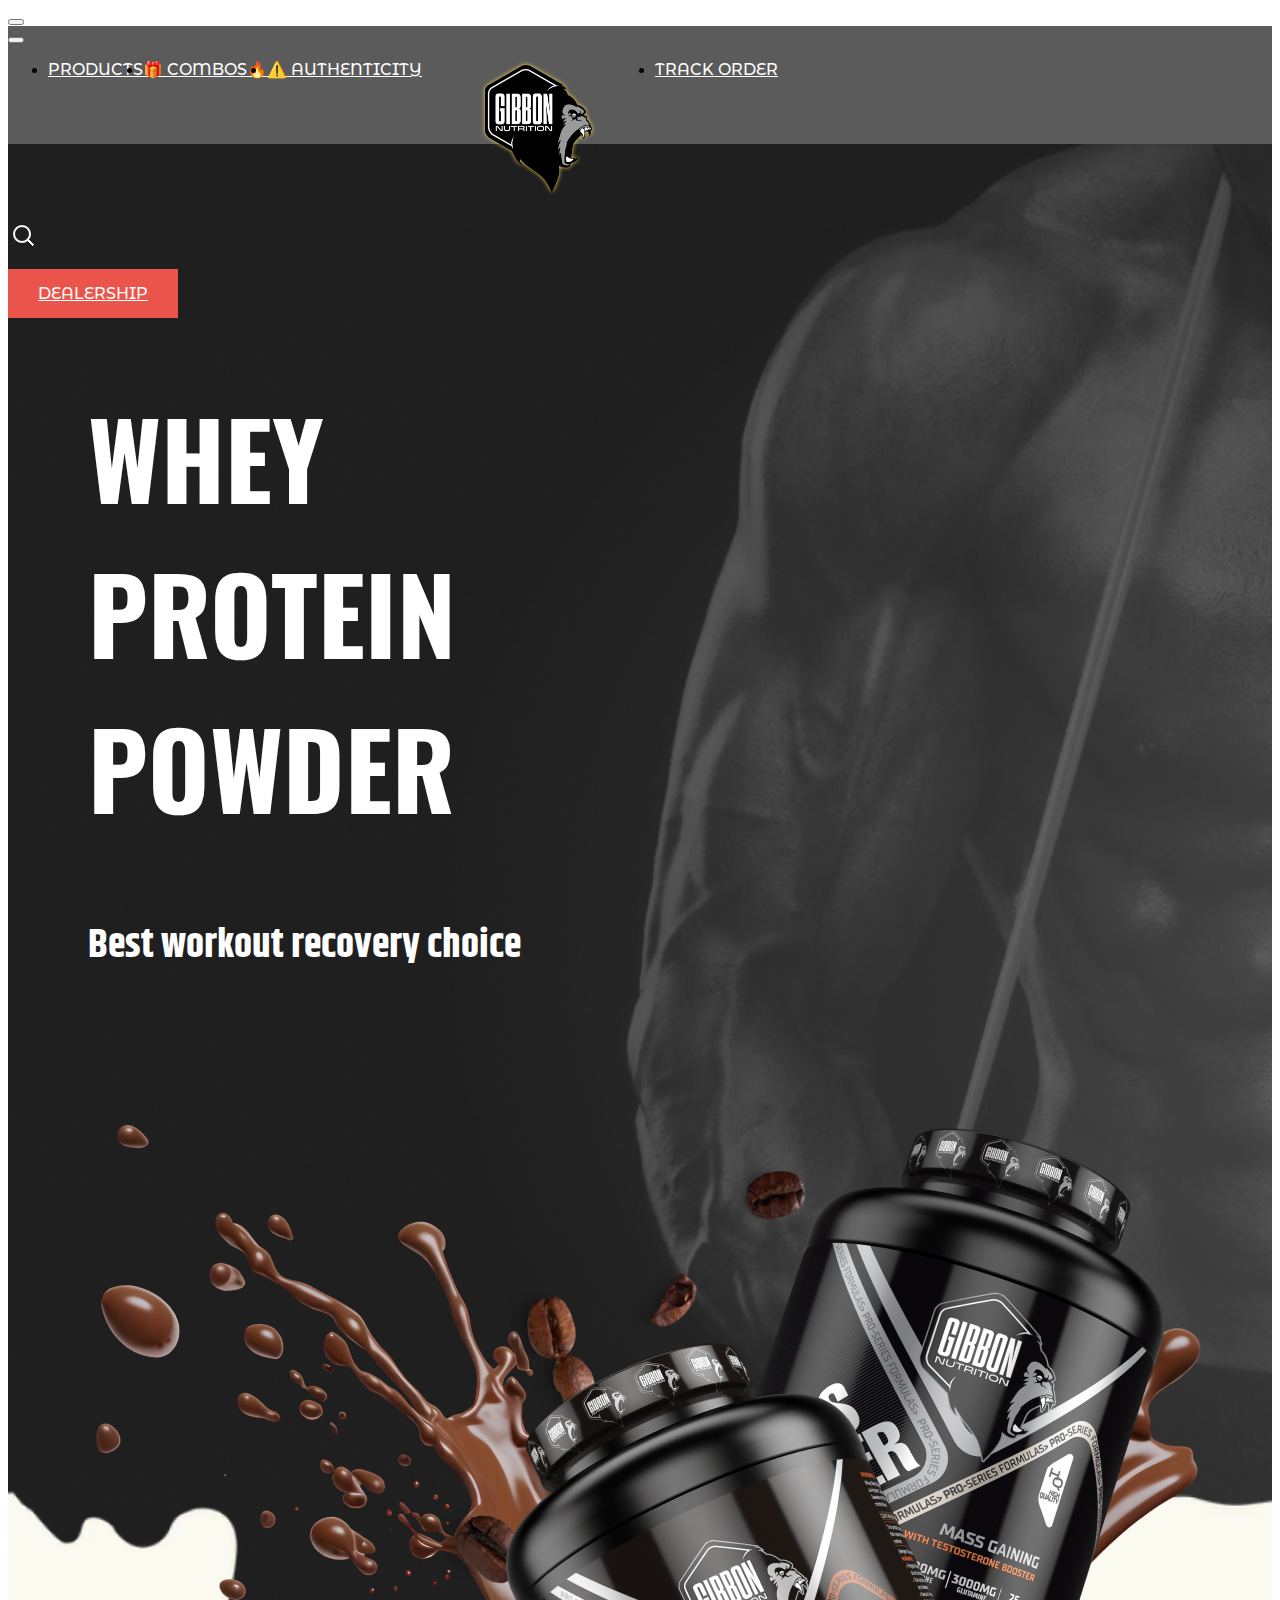
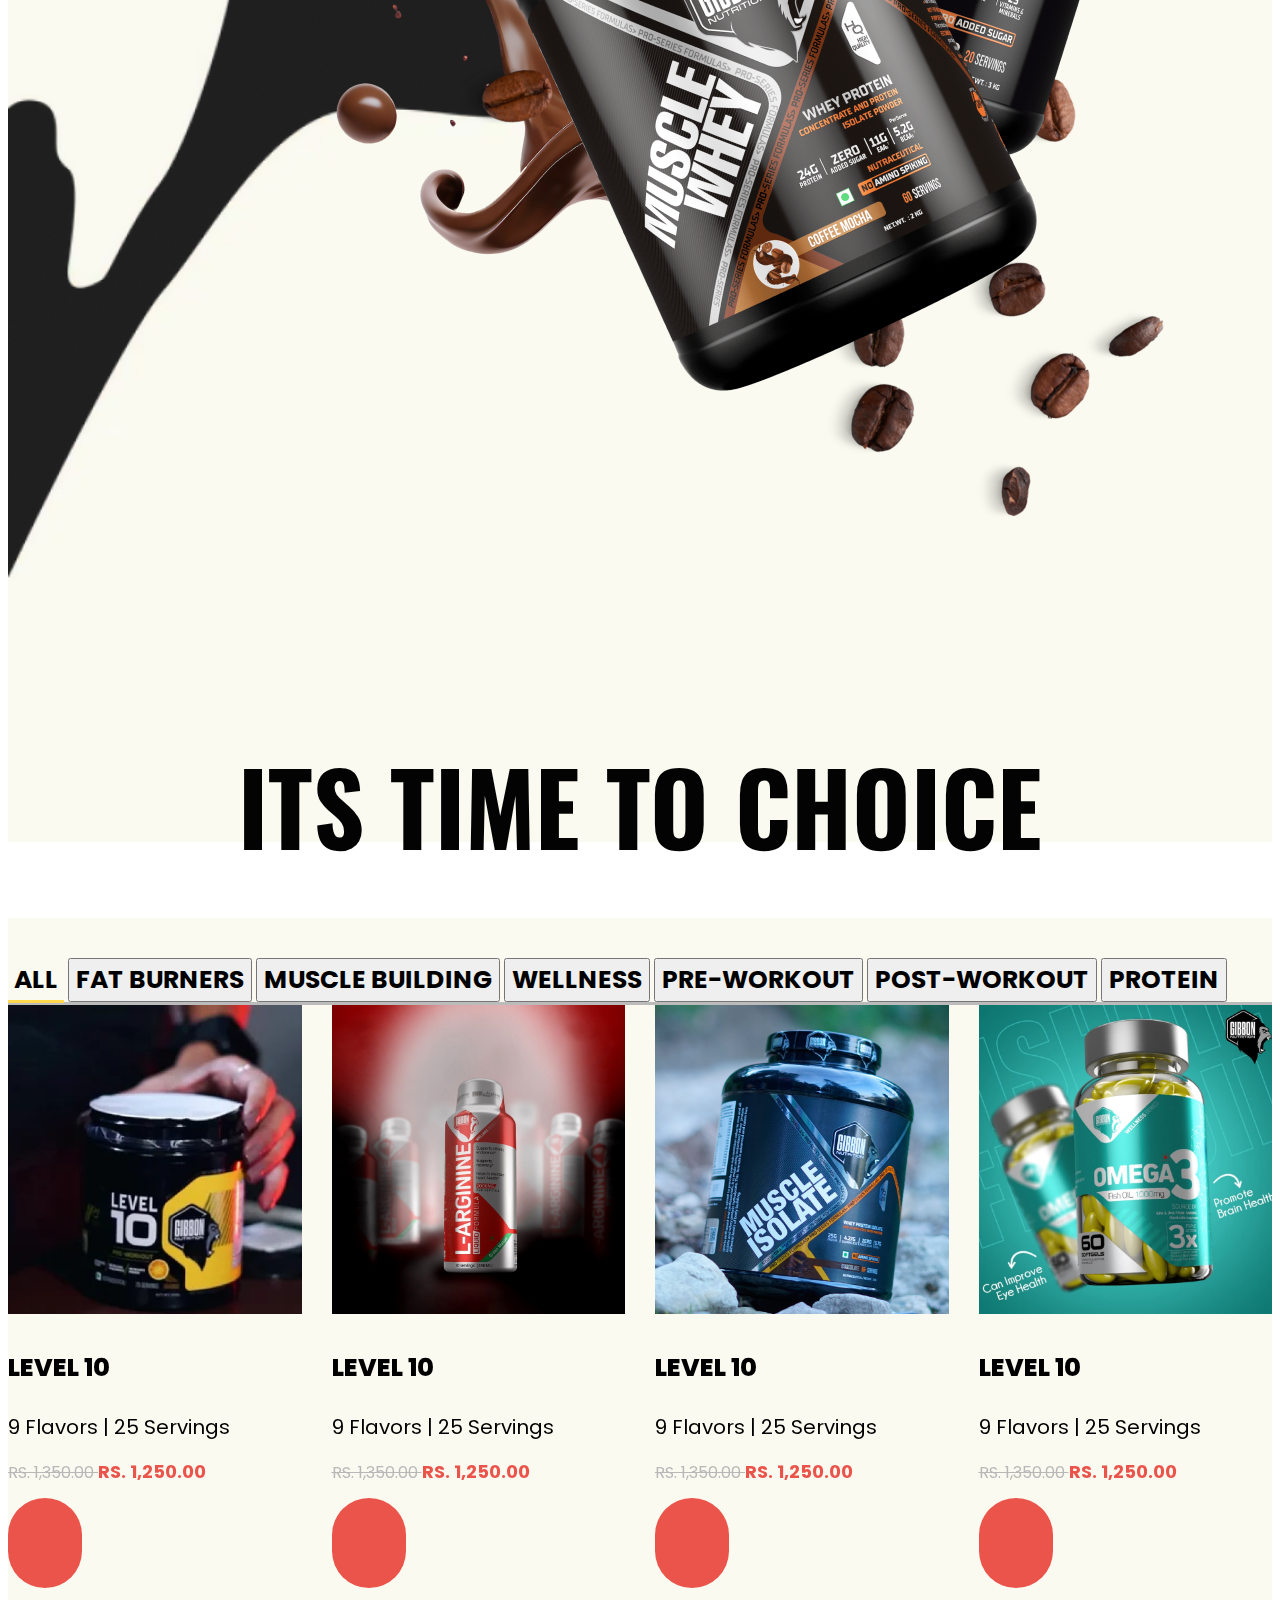
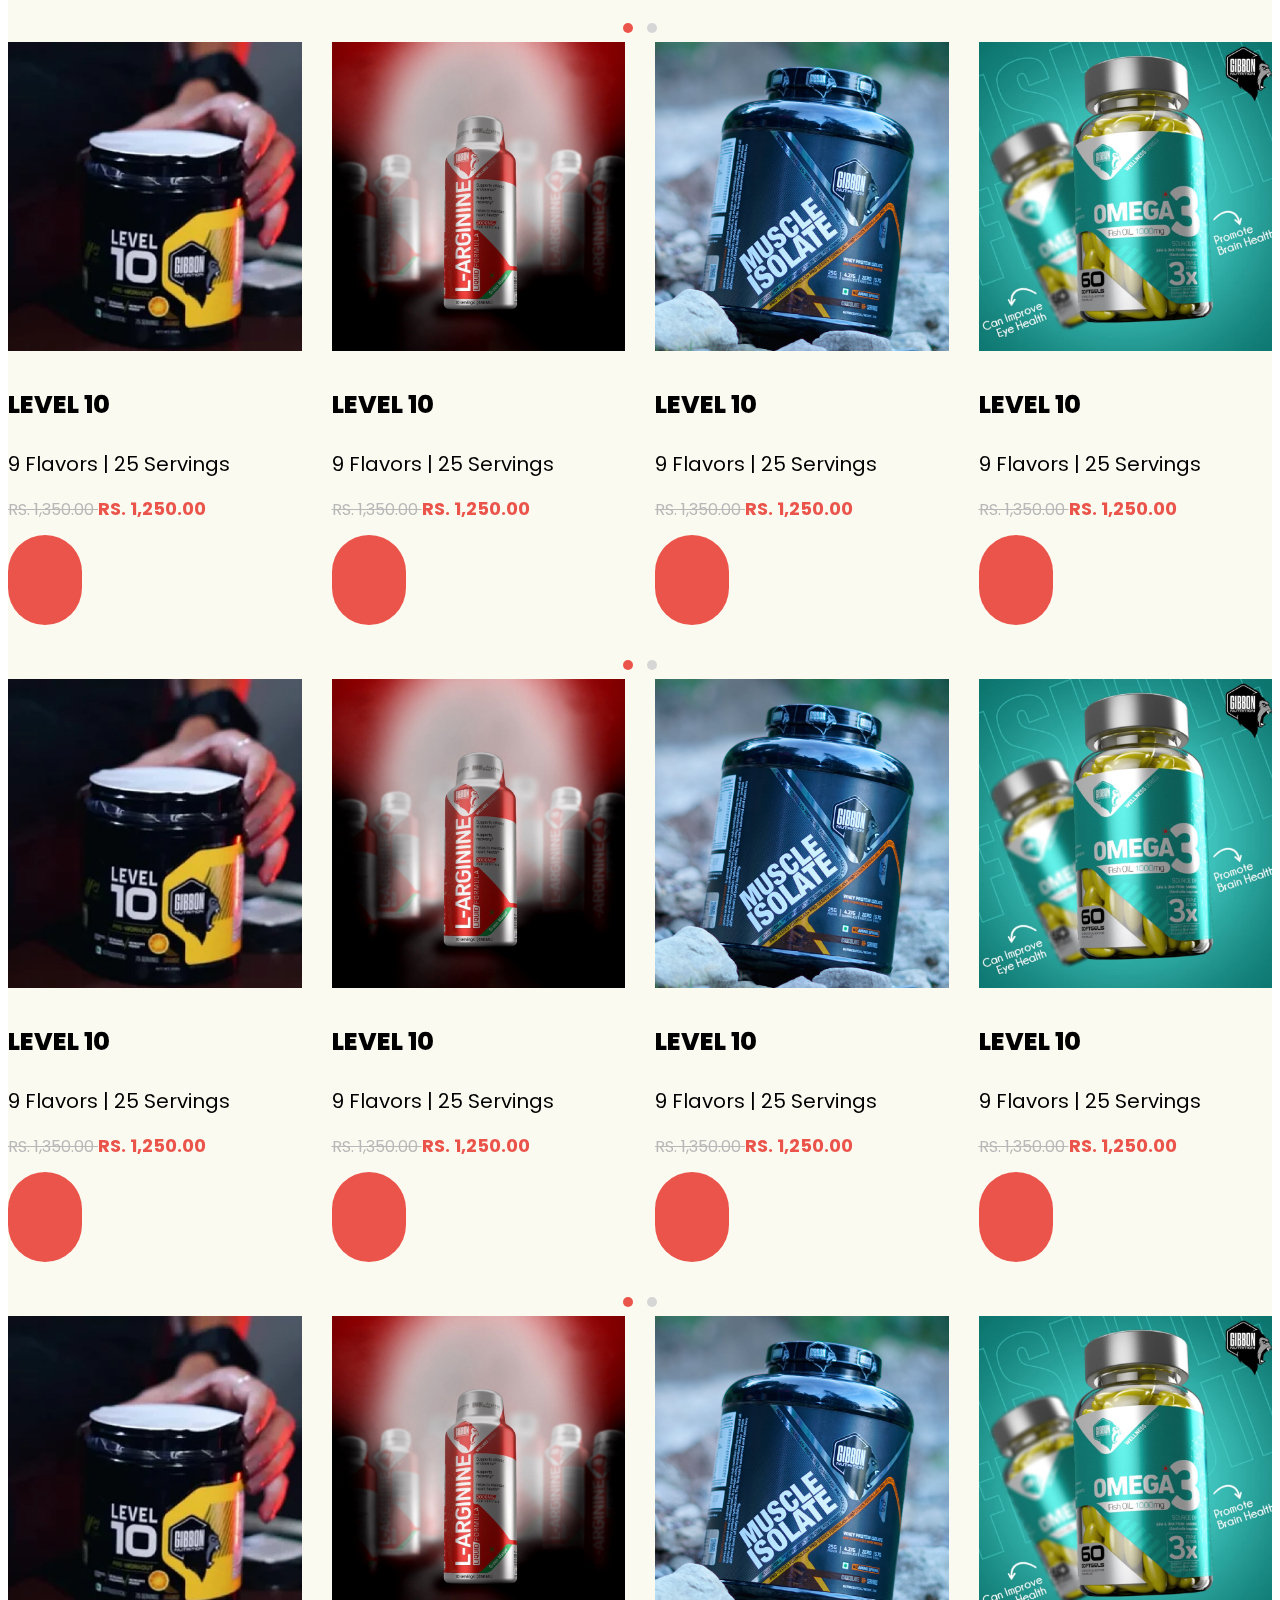
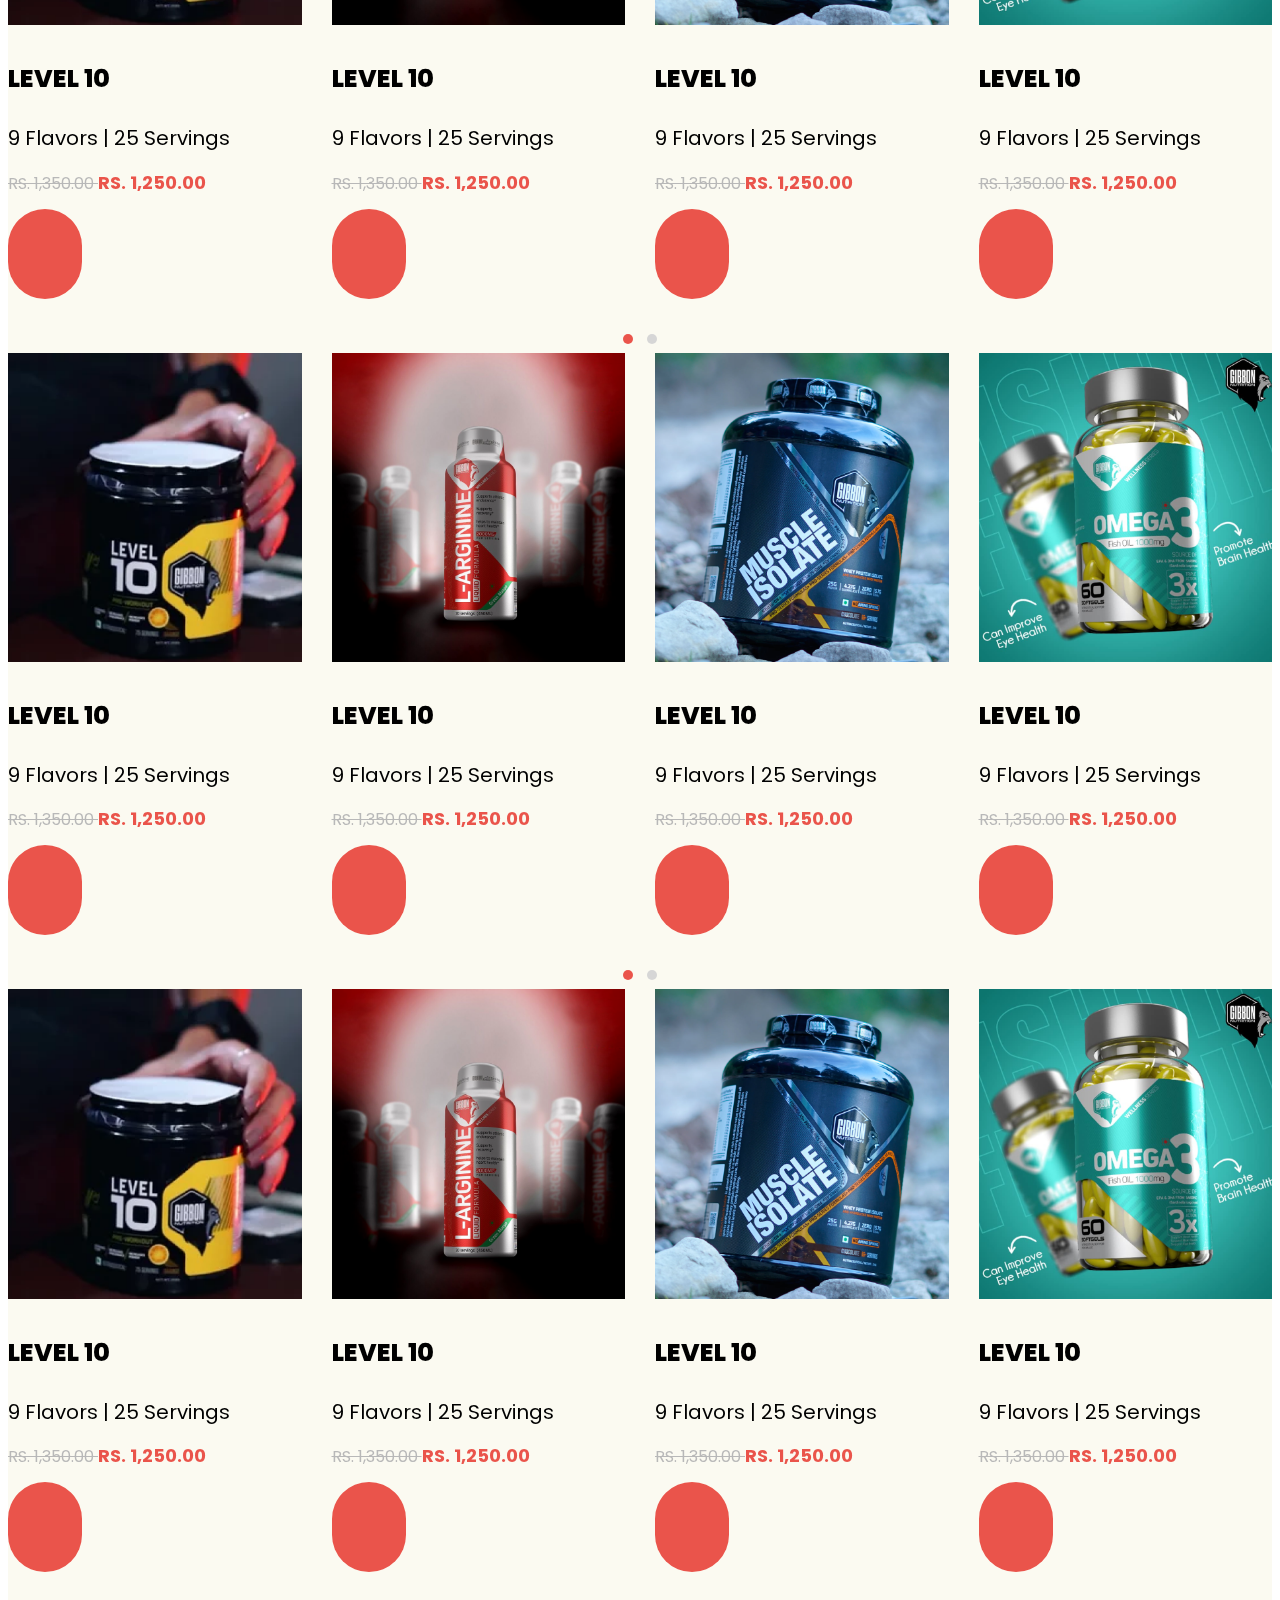
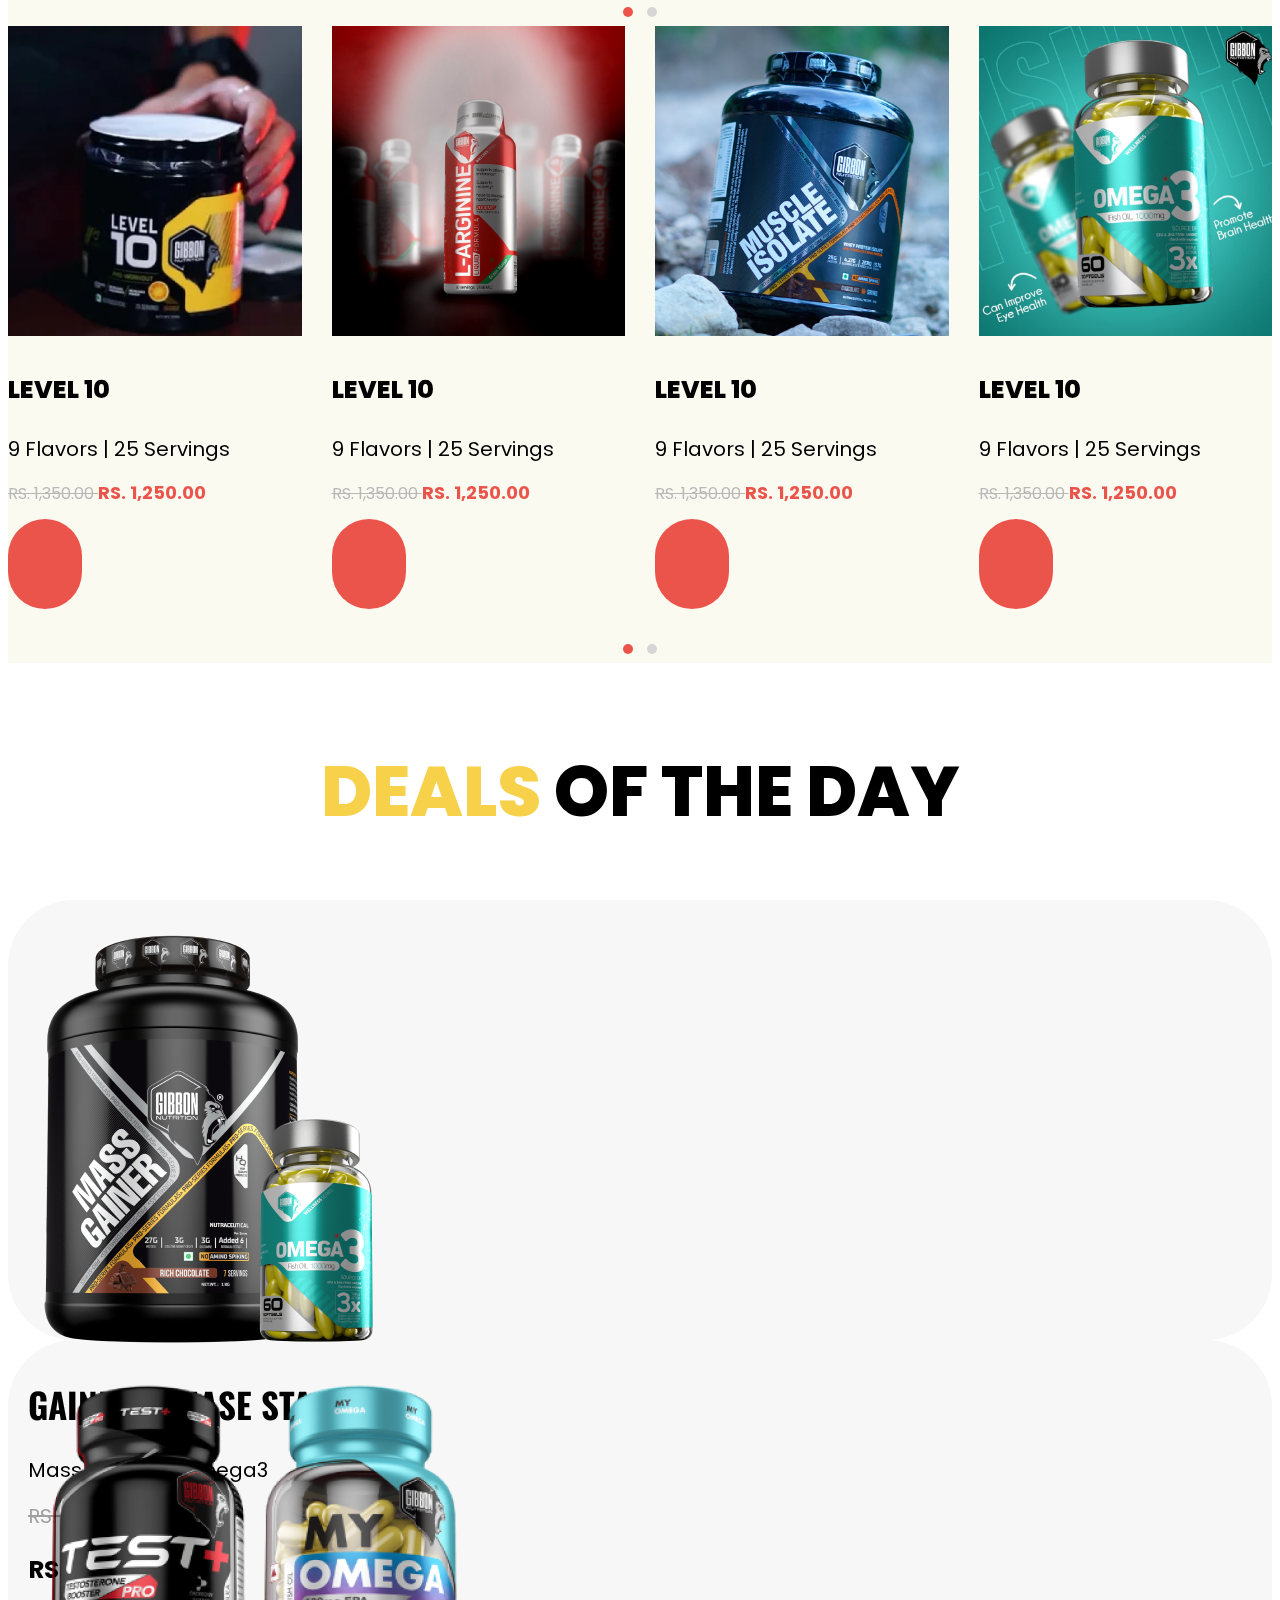
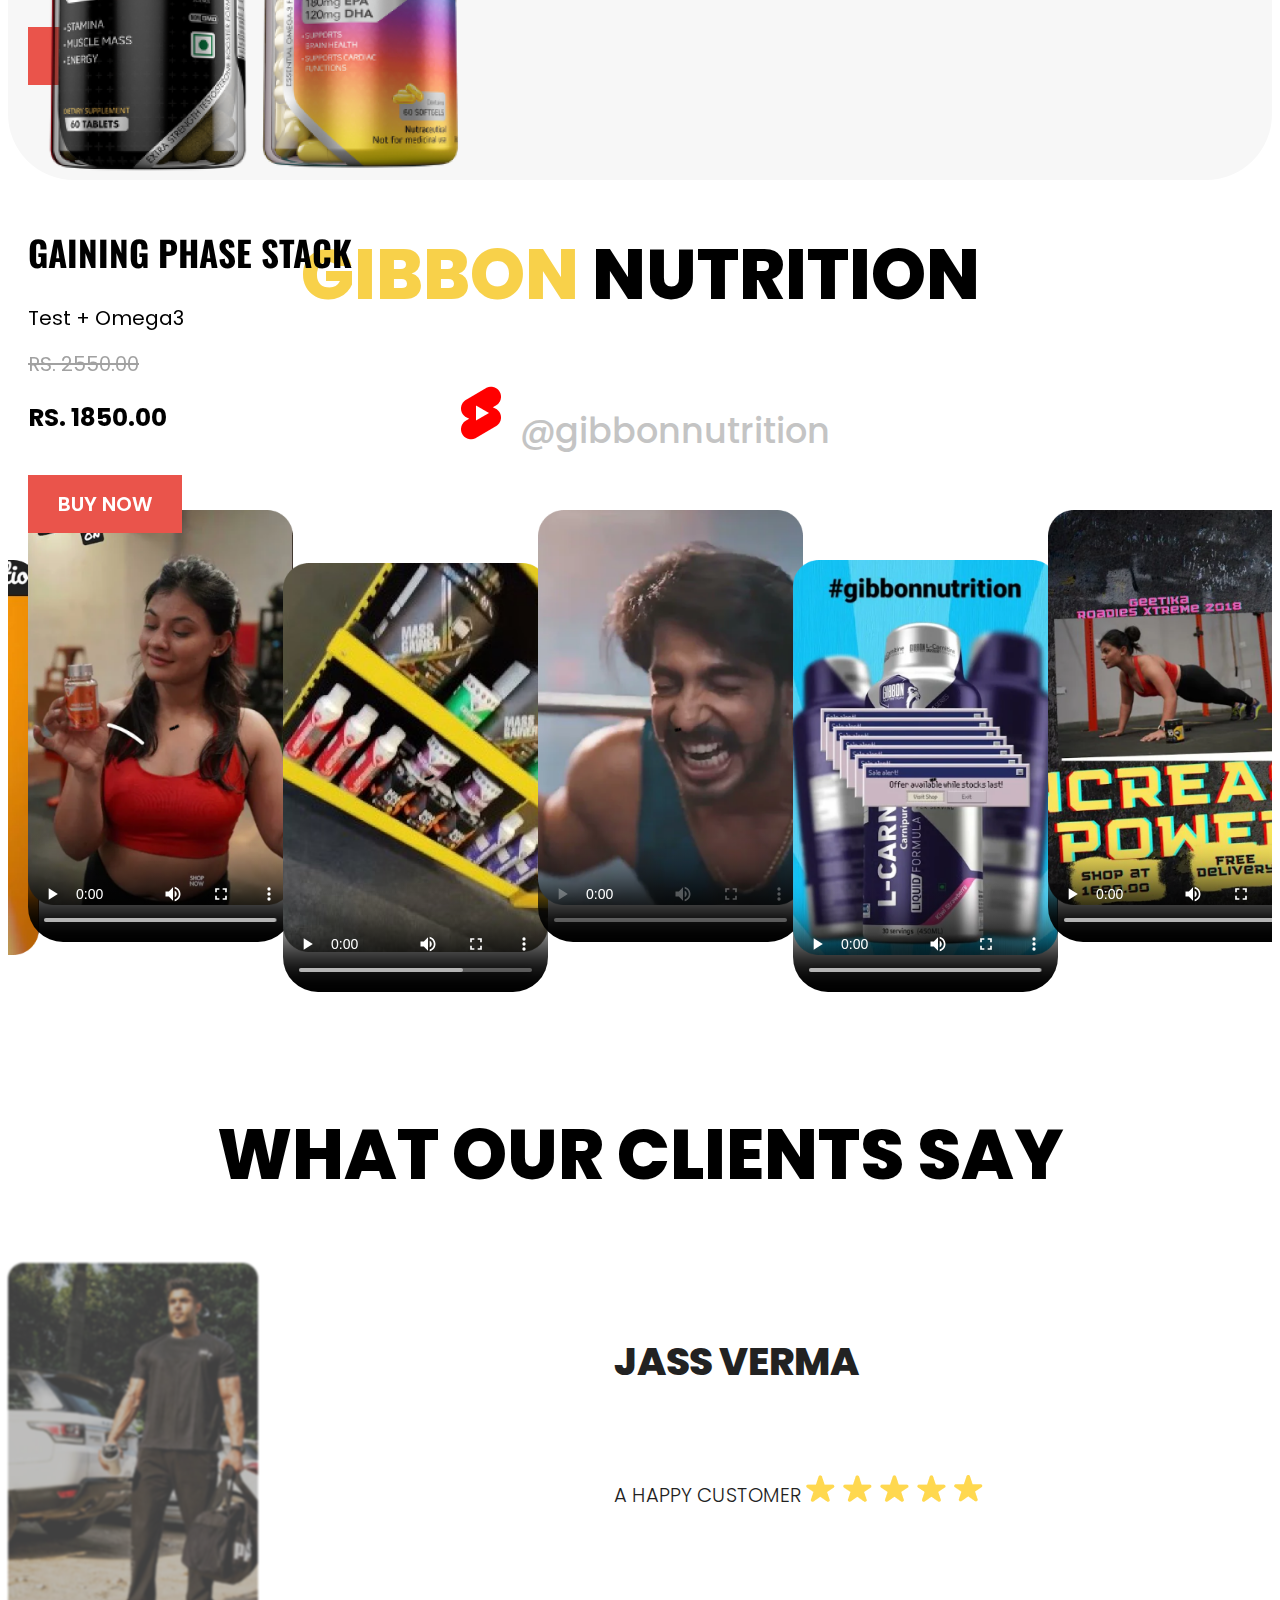
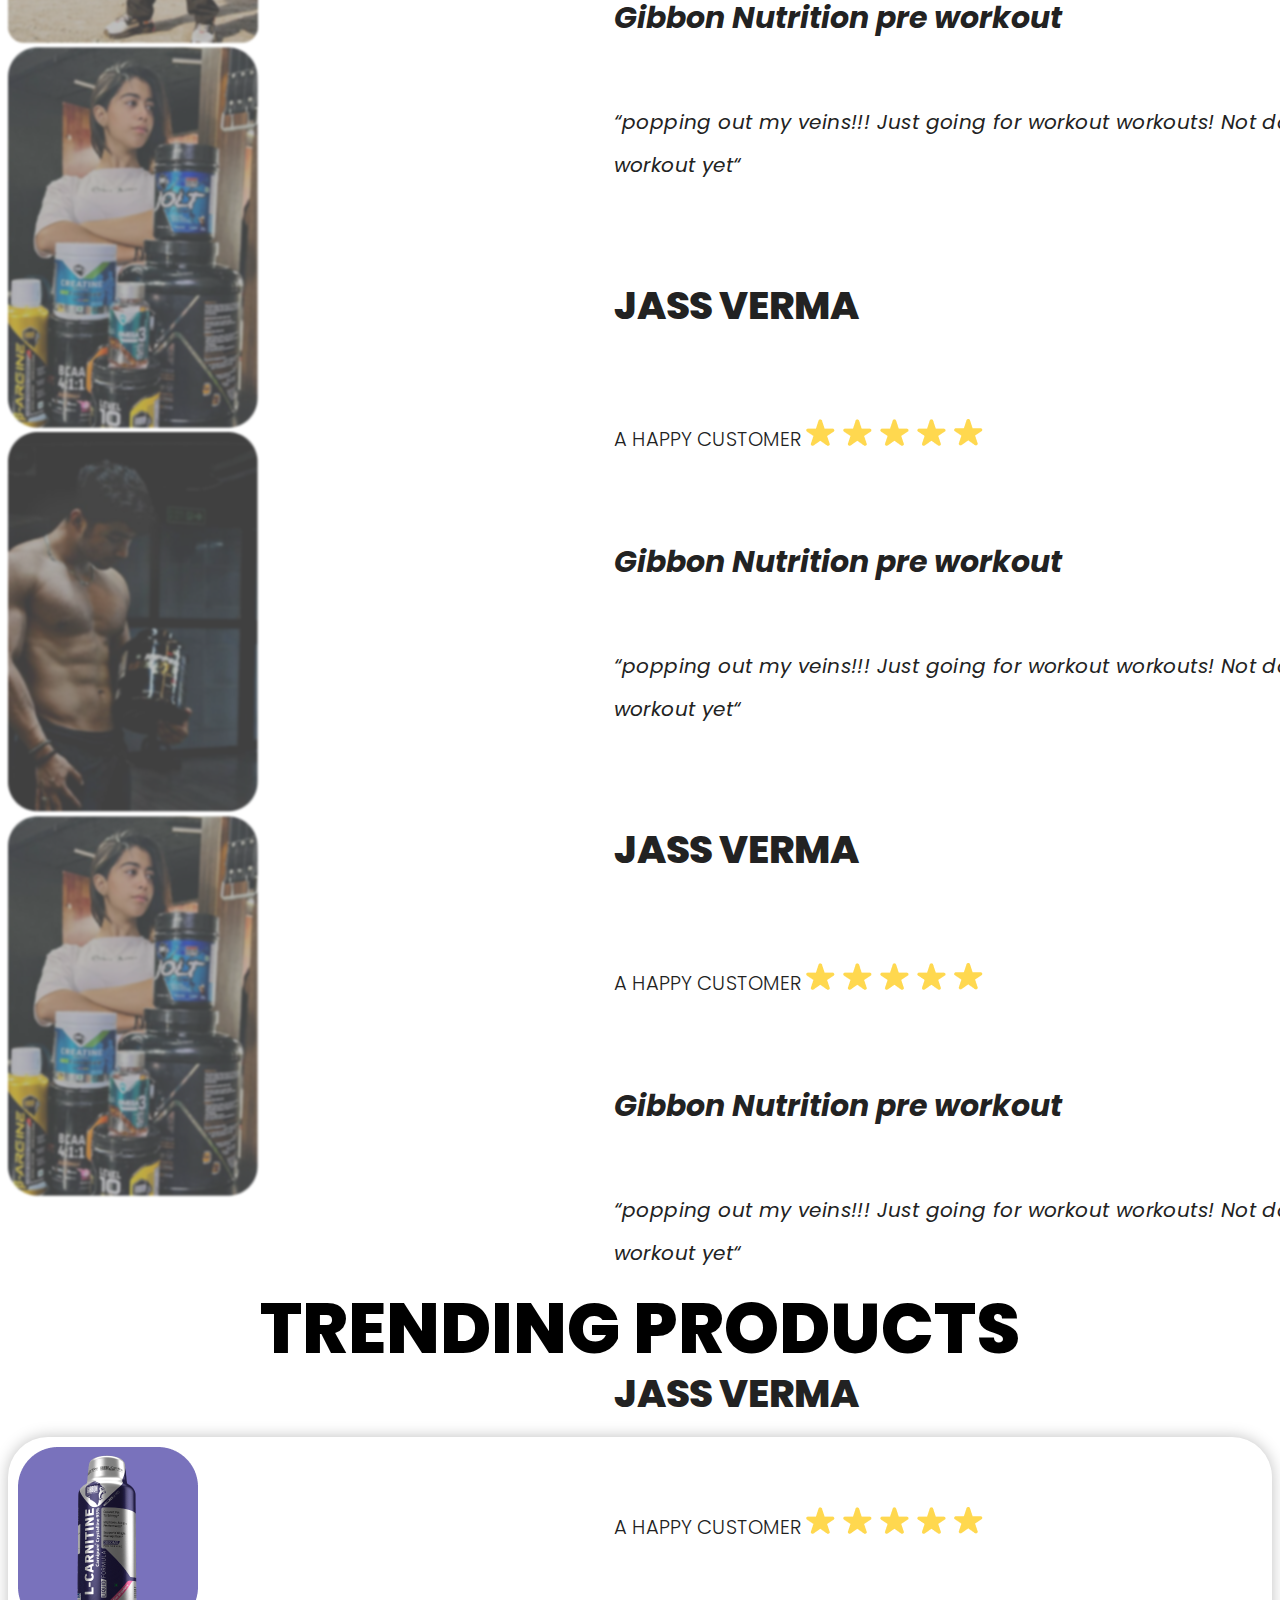
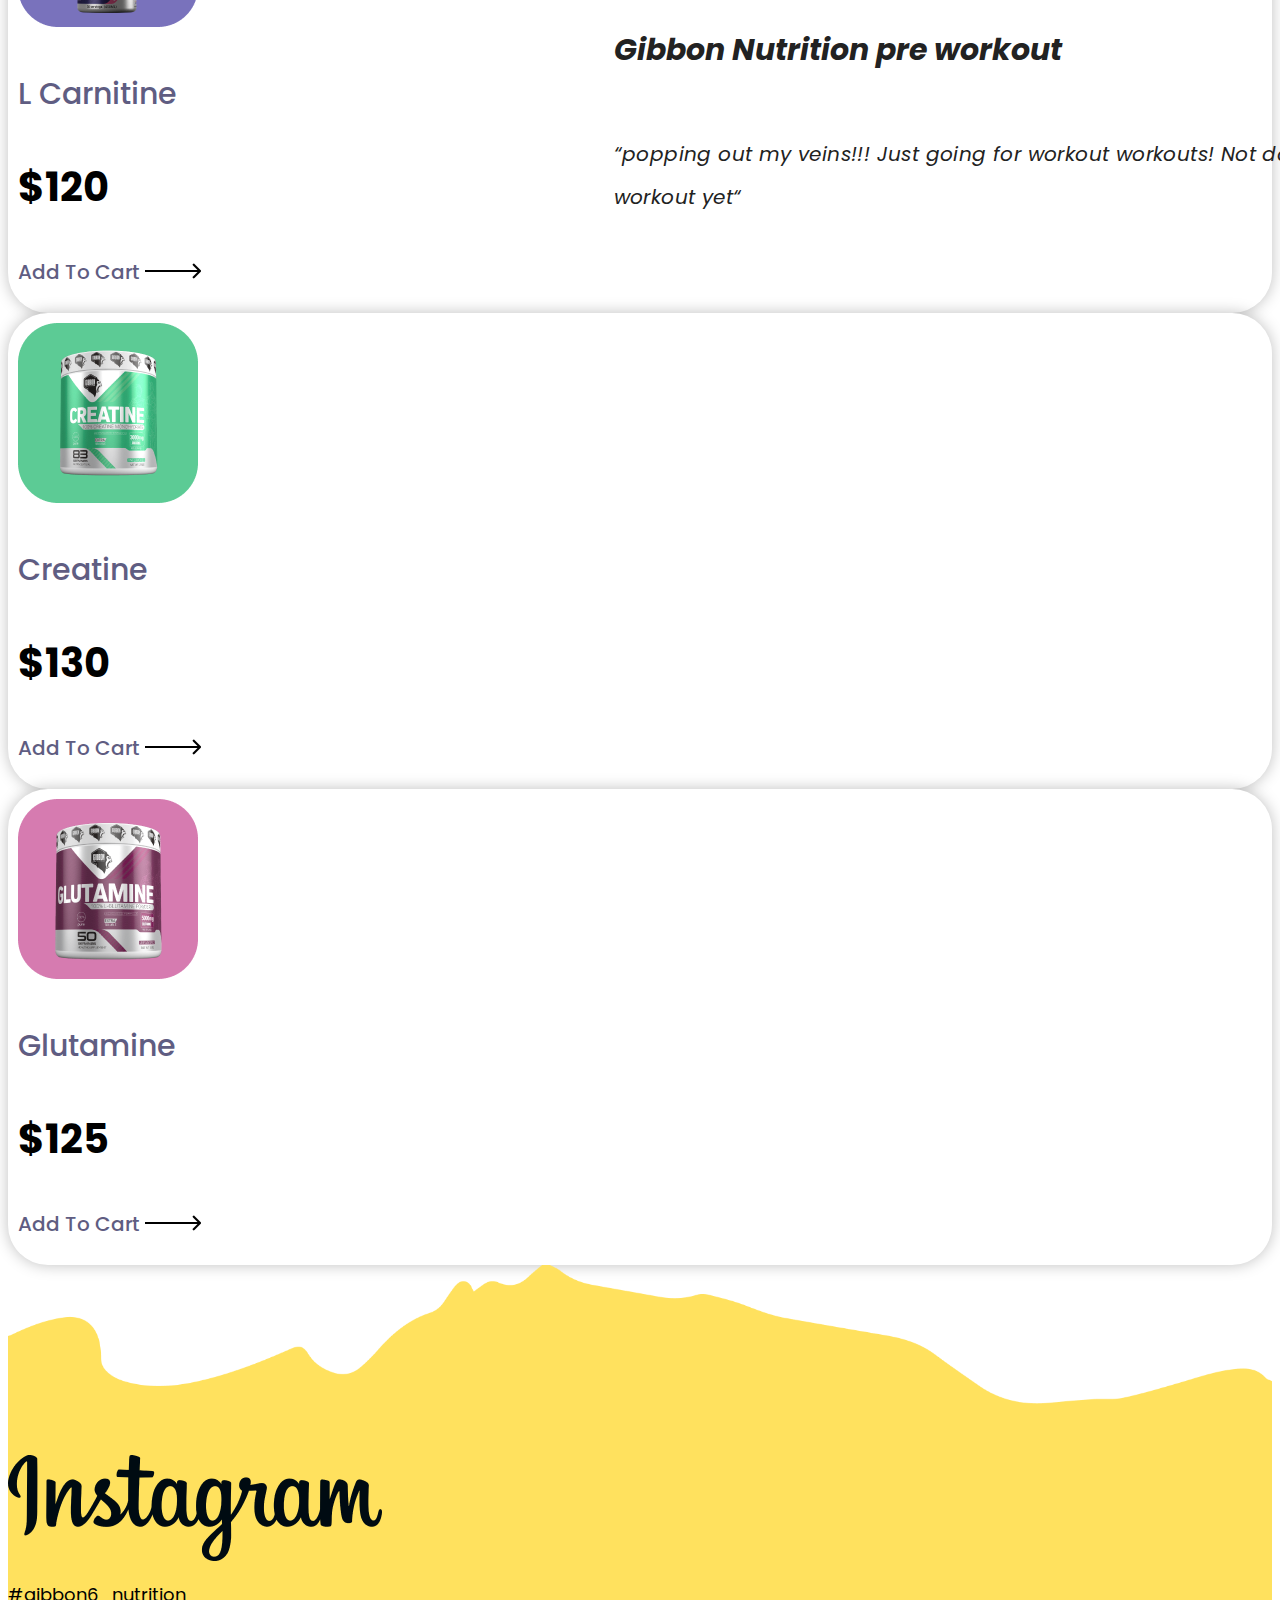
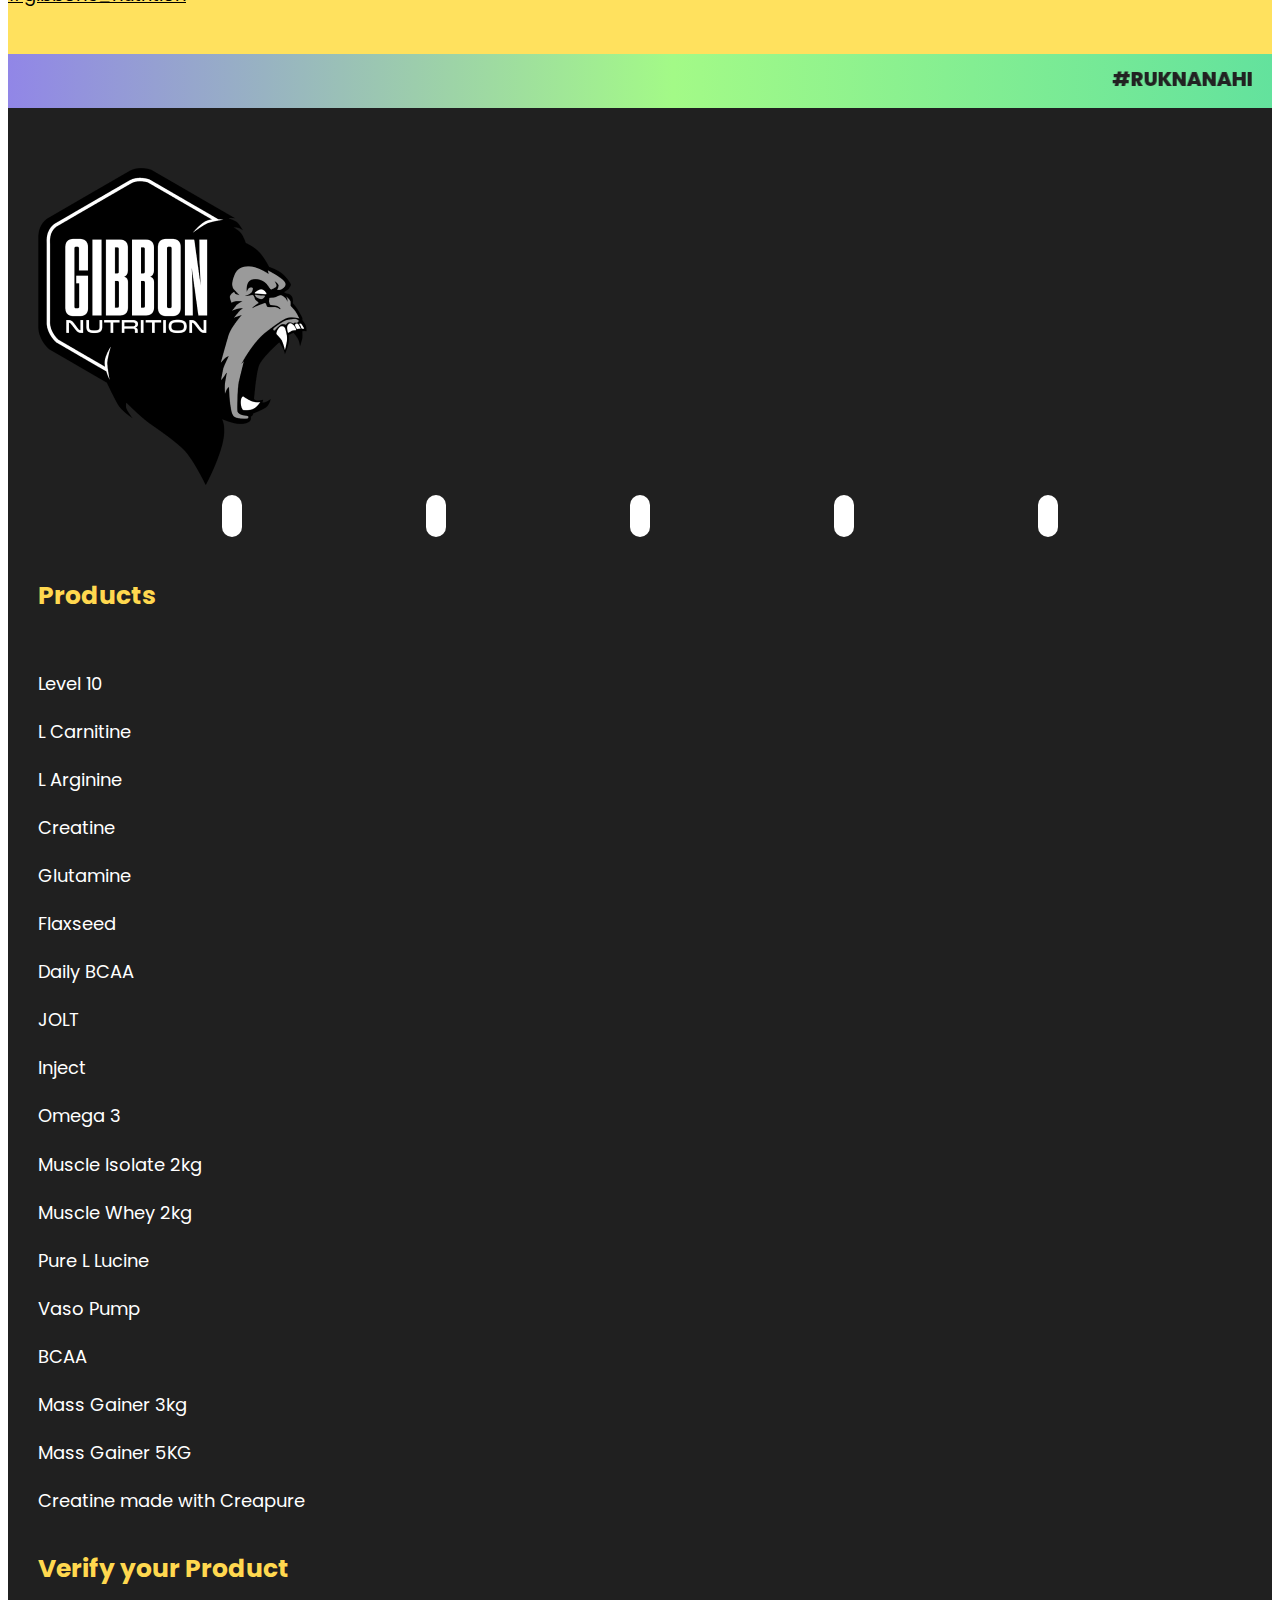
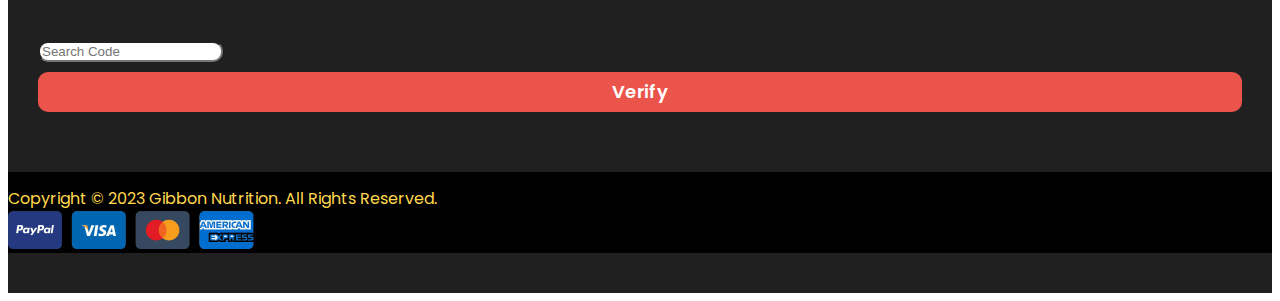
==== commit a4a7608b: "ncgklhjfg" ====
--- a/index.html
+++ b/index.html
@@ -1124,103 +1124,8 @@
     </div>
 
 
-
-    <!-- footer -->
-
-    <!-- instagram -->
-    <div class="container-fluid insta-bg">
-        <div class="text-center">
-            <img class="img-fluid" src="images/instagram.png" alt="">
-            <p> <a class="insa-link" href="#"> #gibbon6_nutrition</a></p>
-        </div>
-        <script src="https://static.elfsight.com/platform/platform.js" data-use-service-core defer></script>
-        <div class="elfsight-app-144d40e6-7d59-40bd-8052-0c35696c5aa1" data-elfsight-app-lazy></div>
-    </div>
-
-    <!-- marquee -->
-    <div class="container-fluid marq-bg">
-        <marquee class="html-marquee" direction="left" behavior="scroll" scrollamount="12">
-            <p>#ruknanahi&nbsp;&nbsp;&nbsp;&nbsp;&nbsp;#ruknanahi&nbsp;&nbsp;&nbsp;&nbsp;&nbsp;#ruknanahi&nbsp;&nbsp;&nbsp;&nbsp;&nbsp;#ruknanahi&nbsp;&nbsp;&nbsp;&nbsp;&nbsp;#ruknanahi&nbsp;&nbsp;&nbsp;&nbsp;&nbsp;#ruknanahi&nbsp;&nbsp;&nbsp;&nbsp;&nbsp;#ruknanahi&nbsp;&nbsp;&nbsp;&nbsp;&nbsp;#ruknanahi&nbsp;&nbsp;&nbsp;&nbsp;&nbsp;#ruknanahi&nbsp;&nbsp;&nbsp;&nbsp;&nbsp;#ruknanahi&nbsp;&nbsp;&nbsp;&nbsp;&nbsp;#ruknanahi&nbsp;&nbsp;&nbsp;&nbsp;&nbsp;#ruknanahi&nbsp;&nbsp;&nbsp;&nbsp;&nbsp;#ruknanahi&nbsp;&nbsp;&nbsp;&nbsp;&nbsp;#ruknanahi&nbsp;&nbsp;&nbsp;&nbsp;&nbsp;#ruknanahi&nbsp;&nbsp;&nbsp;&nbsp;&nbsp;#ruknanahi&nbsp;&nbsp;&nbsp;&nbsp;&nbsp;#ruknanahi&nbsp;&nbsp;&nbsp;&nbsp;&nbsp;#ruknanahi&nbsp;&nbsp;&nbsp;&nbsp;&nbsp;#ruknanahi&nbsp;&nbsp;&nbsp;&nbsp;&nbsp;#ruknanahi&nbsp;&nbsp;&nbsp;&nbsp;&nbsp;#ruknanahi&nbsp;&nbsp;&nbsp;&nbsp;&nbsp;#ruknanahi&nbsp;&nbsp;&nbsp;&nbsp;&nbsp;#ruknanahi&nbsp;&nbsp;&nbsp;&nbsp;&nbsp;#ruknanahi&nbsp;&nbsp;&nbsp;&nbsp;&nbsp;#ruknanahi&nbsp;&nbsp;&nbsp;&nbsp;&nbsp;#ruknanahi&nbsp;&nbsp;&nbsp;&nbsp;&nbsp;#ruknanahi&nbsp;&nbsp;&nbsp;&nbsp;&nbsp;#ruknanahi&nbsp;&nbsp;&nbsp;&nbsp;&nbsp;#ruknanahi&nbsp;&nbsp;&nbsp;&nbsp;&nbsp;#ruknanahi&nbsp;&nbsp;&nbsp;&nbsp;&nbsp;#ruknanahi&nbsp;&nbsp;&nbsp;&nbsp;&nbsp;#ruknanahi&nbsp;&nbsp;&nbsp;&nbsp;&nbsp;#ruknanahi&nbsp;&nbsp;&nbsp;&nbsp;&nbsp;#ruknanahi&nbsp;&nbsp;&nbsp;&nbsp;&nbsp;#ruknanahi&nbsp;&nbsp;&nbsp;&nbsp;&nbsp;#ruknanahi&nbsp;&nbsp;&nbsp;&nbsp;&nbsp;#ruknanahi&nbsp;&nbsp;&nbsp;&nbsp;&nbsp;#ruknanahi&nbsp;&nbsp;&nbsp;&nbsp;&nbsp;#ruknanahi&nbsp;&nbsp;&nbsp;&nbsp;&nbsp;#ruknanahi&nbsp;&nbsp;&nbsp;&nbsp;&nbsp;#ruknanahi&nbsp;&nbsp;&nbsp;&nbsp;&nbsp;#ruknanahi&nbsp;&nbsp;&nbsp;&nbsp;&nbsp;#ruknanahi&nbsp;&nbsp;&nbsp;&nbsp;&nbsp;#ruknanahi&nbsp;&nbsp;&nbsp;&nbsp;&nbsp;#ruknanahi&nbsp;&nbsp;&nbsp;&nbsp;&nbsp;#ruknanahi&nbsp;&nbsp;&nbsp;&nbsp;&nbsp;#ruknanahi&nbsp;&nbsp;&nbsp;&nbsp;&nbsp;#ruknanahi&nbsp;&nbsp;&nbsp;&nbsp;&nbsp;#ruknanahi
-            </p>
-        </marquee>
-
-    </div>
-
-    <!-- footer2 -->
-    <div class="container-fluid footer2-bg">
-        <div class="row">
-            <div class="col-lg-3 text-center">
-                <a href="index.html"> <img class="img-fluid" src="images/footer-logo.png" alt=""></a>
-                <div class="iconf">
-                    <p> <a href="#"><i class="fa-brands fa-facebook"></i></a></p>
-                    <p><a href="#"></a><i class="fa-brands fa-twitter"></i></a></p>
-                    <p><a href="#"></a><i class="fa-brands fa-instagram"></i></a></p>
-                    <p><a href="#"></a><i class="fa-brands fa-linkedin"></i></a></p>
-                    <p><a href="#"></a><i class="fa-brands fa-youtube"></i></a></p>
-                </div>
-            </div>
-            <div class="col-lg-6">
-                <h4 class="footer-prod">Products</h4>
-                <div class="row">
-                    <div class="col-lg-6">
-                        <p class="m-0"><a class="sec-brands" href="#">Level 10</a></p>
-                        <p class="m-0"><a class="sec-brands" href="#">L Carnitine</a></p>
-                        <p class="m-0"><a class="sec-brands" href="#">L Arginine</a></p>
-                        <p class="m-0"><a class="sec-brands" href="#">Creatine</a></p>
-                        <p class="m-0"><a class="sec-brands" href="#">Glutamine</a></p>
-                        <p class="m-0"><a class="sec-brands" href="#">Flaxseed</a></p>
-                        <p class="m-0"><a class="sec-brands" href="#">Daily BCAA</a></p>
-                        <p class="m-0"><a class="sec-brands" href="#">JOLT</a></p>
-                        <p class="m-0"><a class="sec-brands" href="#">Inject</a></p>
-
-                    </div>
-                    <div class="col-lg-6">
-                        <p class="m-0"><a class="sec-brands" href="#">Omega 3</a></p>
-                        <p class="m-0"><a class="sec-brands" href="#">Muscle Isolate 2kg</a></p>
-                        <p class="m-0"><a class="sec-brands" href="#">Muscle Whey 2kg</a></p>
-                        <p class="m-0"><a class="sec-brands" href="#">Pure L Lucine</a></p>
-                        <p class="m-0"><a class="sec-brands" href="#">Vaso Pump</a></p>
-                        <p class="m-0"><a class="sec-brands" href="#">BCAA</a></p>
-                        <p class="m-0"><a class="sec-brands" href="#">Mass Gainer 3kg</a></p>
-                        <p class="m-0"><a class="sec-brands" href="#">Mass Gainer 5KG</a></p>
-                        <p class="m-0"><a class="sec-brands" href="#">Creatine made with Creapure</a></p>
-                    </div>
-                </div>
-            </div>
-            <div class="col-lg-3">
-                <h4 class="footer-prod">Verify your Product</h4>
-                <form id="Verifycode">
-                    <div class="form-group">
-                        <input type="search" class="form-control" id="exampleInputEmail1" aria-describedby="emailHelp"
-                            placeholder="Search Code" required>
-                    </div>
-                    <button type="submit" class="btn btn-primary">Verify</button>
-                </form>
-            </div>
-        </div>
-    </div>
-
-    <!-- footer3 -->
-<div class="container-fluid footer3-bg">
-<div class="row">
-    <div class="col-lg-6">
-        <p class="copy-sec">Copyright © 2023 Gibbon Nutrition. All Rights Reserved.</p>
-    </div>
-    <div class="col-lg-6 pb-2 pt-2 text-end">
-        <img class="img-fluid" src="images/Logo-Payment.png" alt="">
-    </div>
-</div>
-</div>
- <!-- footer4 -->
- <div class="container-fluid footer4-bg">
-
- </div>
-
-
-
-
-
-
+ <!-- footer -->
+ <div include-html="footer.html" id="footer-file"></div>
 
 
 
--- a/css/style.css
+++ b/css/style.css
@@ -54,7 +54,7 @@
     font-weight: 600;
     line-height: normal;
     text-transform: uppercase;
-    background: #CC003D !important;
+    background: #EA544B!important;
     padding: 15px 30px !important;
 }
 
@@ -797,4 +797,30 @@
 .footer4-bg{
     background: #202020;
     padding: 20px;
+}
+/* Categories */
+#innerpages li a.nav-link.px-4.text-light{
+    color: #000 !important ;
+}
+#innerpages .sec-cont-btn{
+    color: #fff !important;
+}
+#innerpages .sec-cart{
+    color: #000;
+}
+#innerpages .search-field{
+    background-image: url(../images/search-icon-black.png);
+}
+.reset-filter-btn{
+    color: #303030;
+text-align: center;
+font-family:'poppins' ;
+font-size: 16px;
+font-style: normal;
+font-weight: 400;
+border-radius: 8px;
+border: 1px solid #979797;
+background: #FFF;
+padding: 10px 15px;
+text-decoration: none;
 }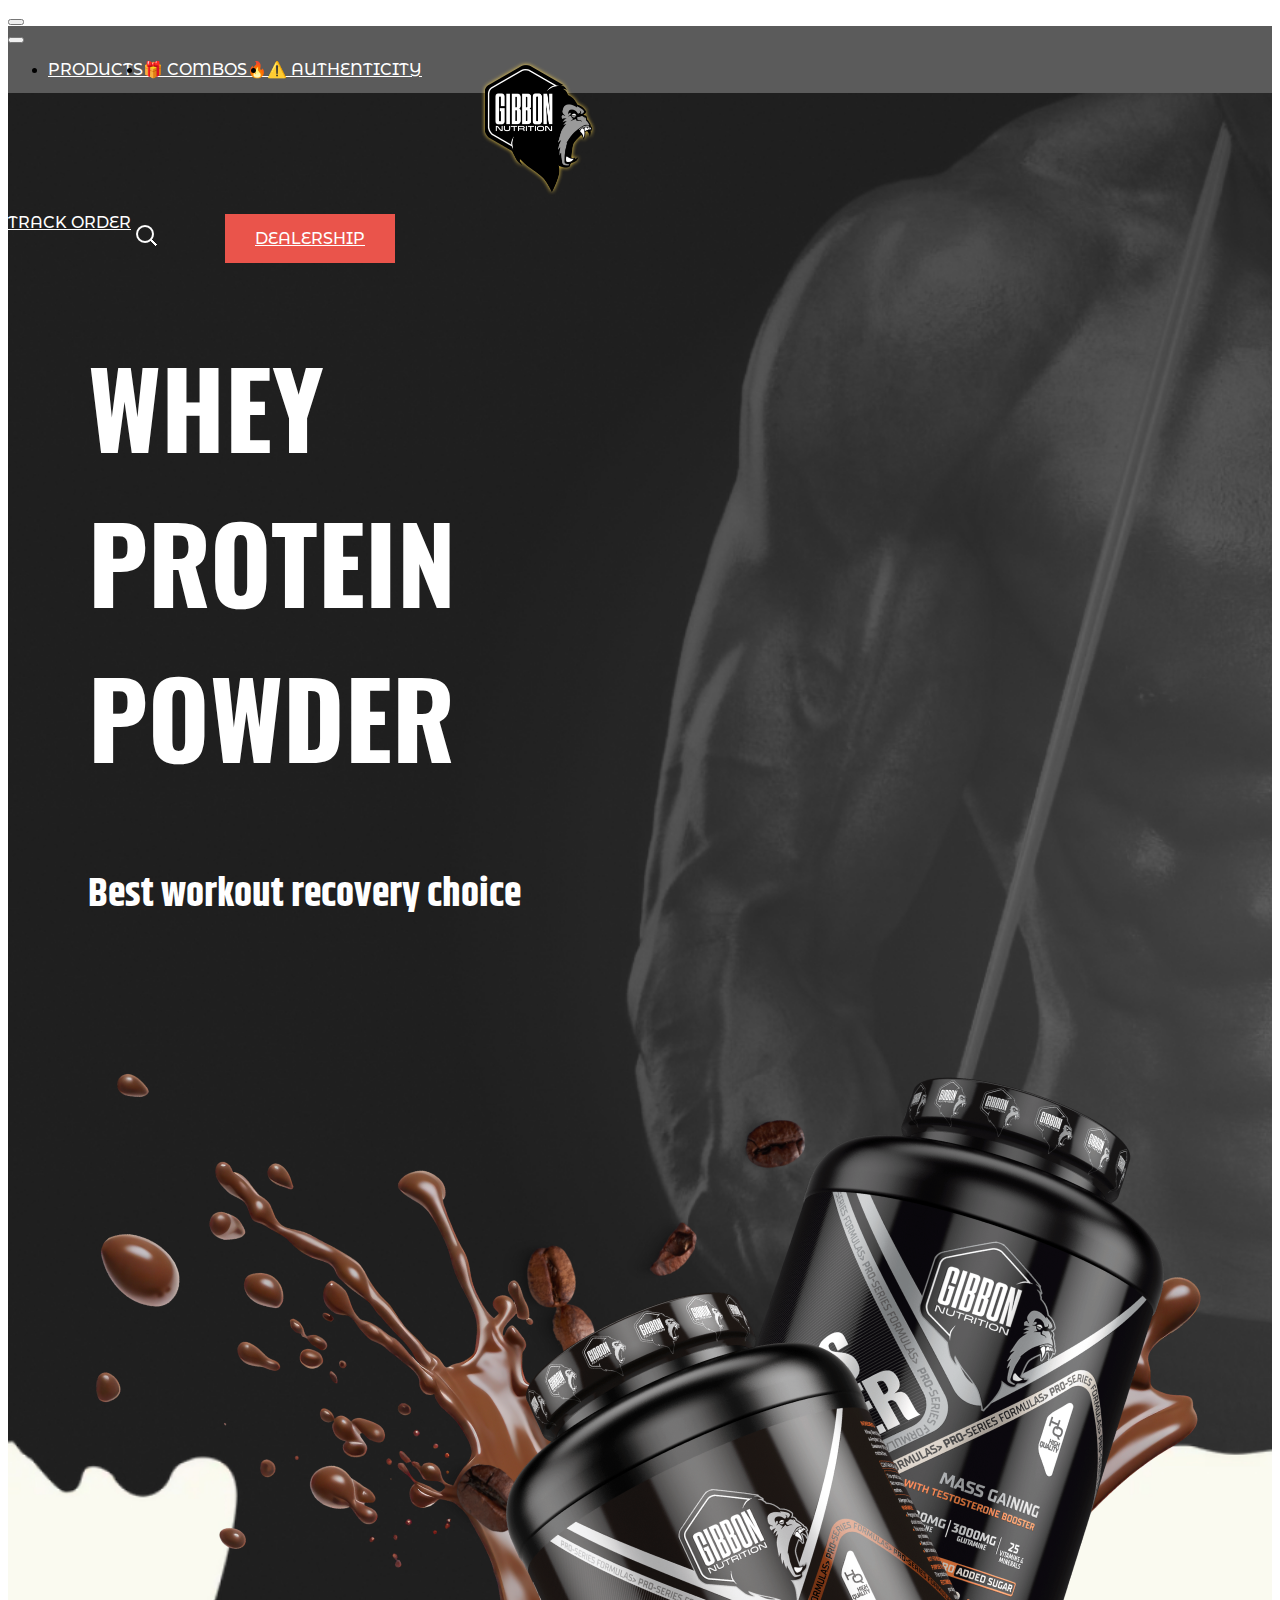
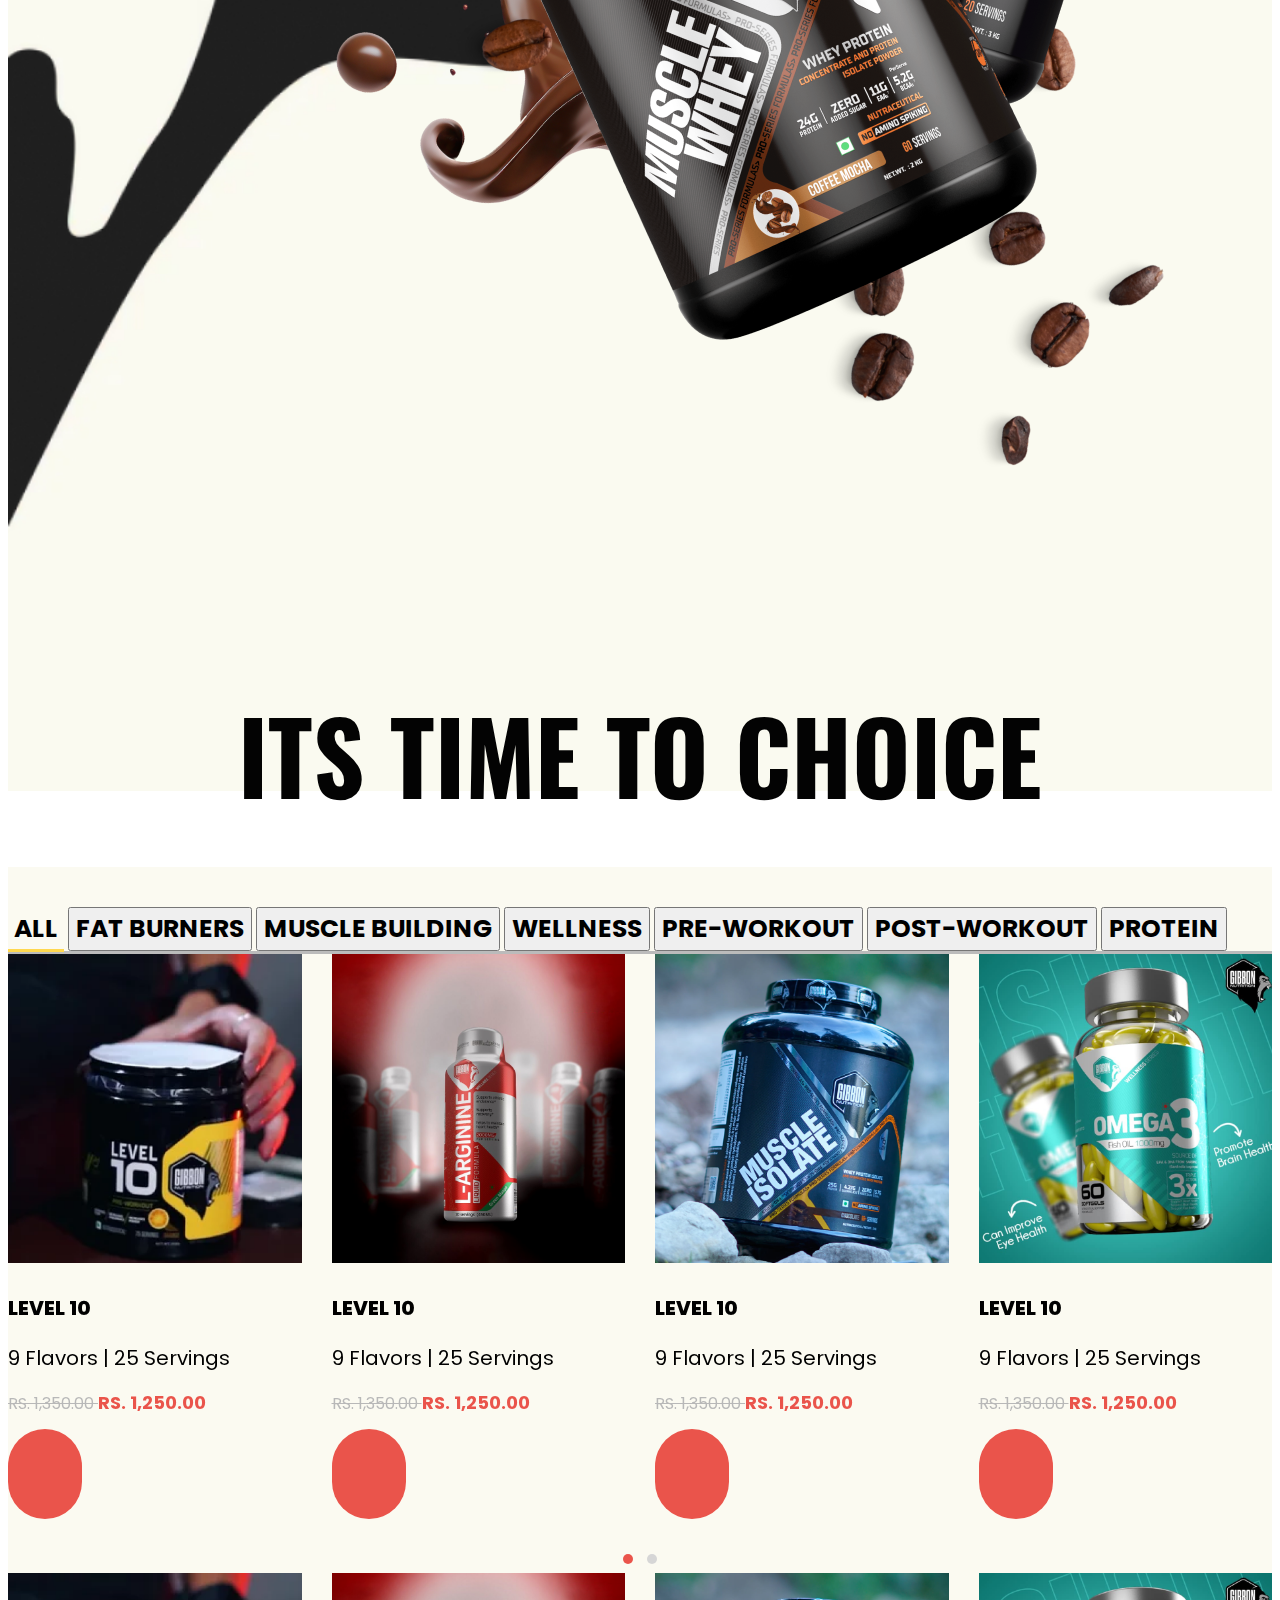
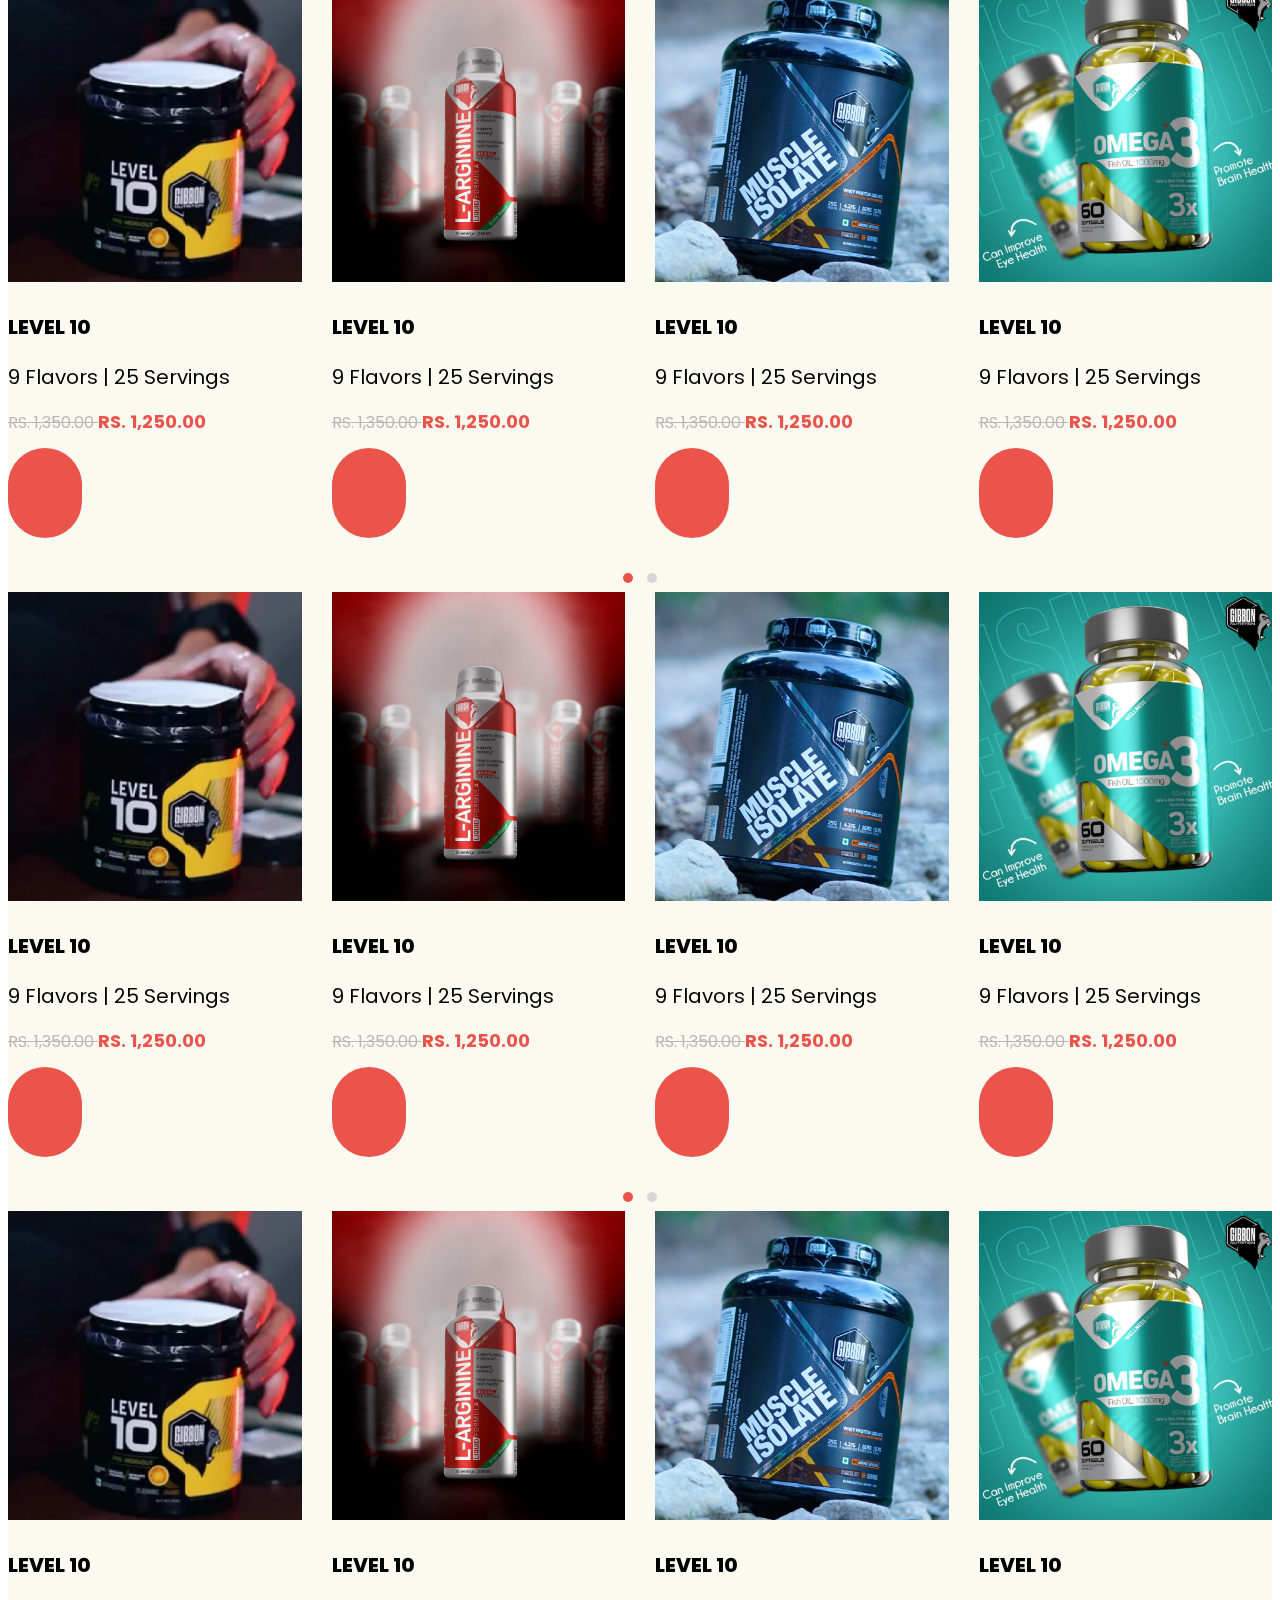
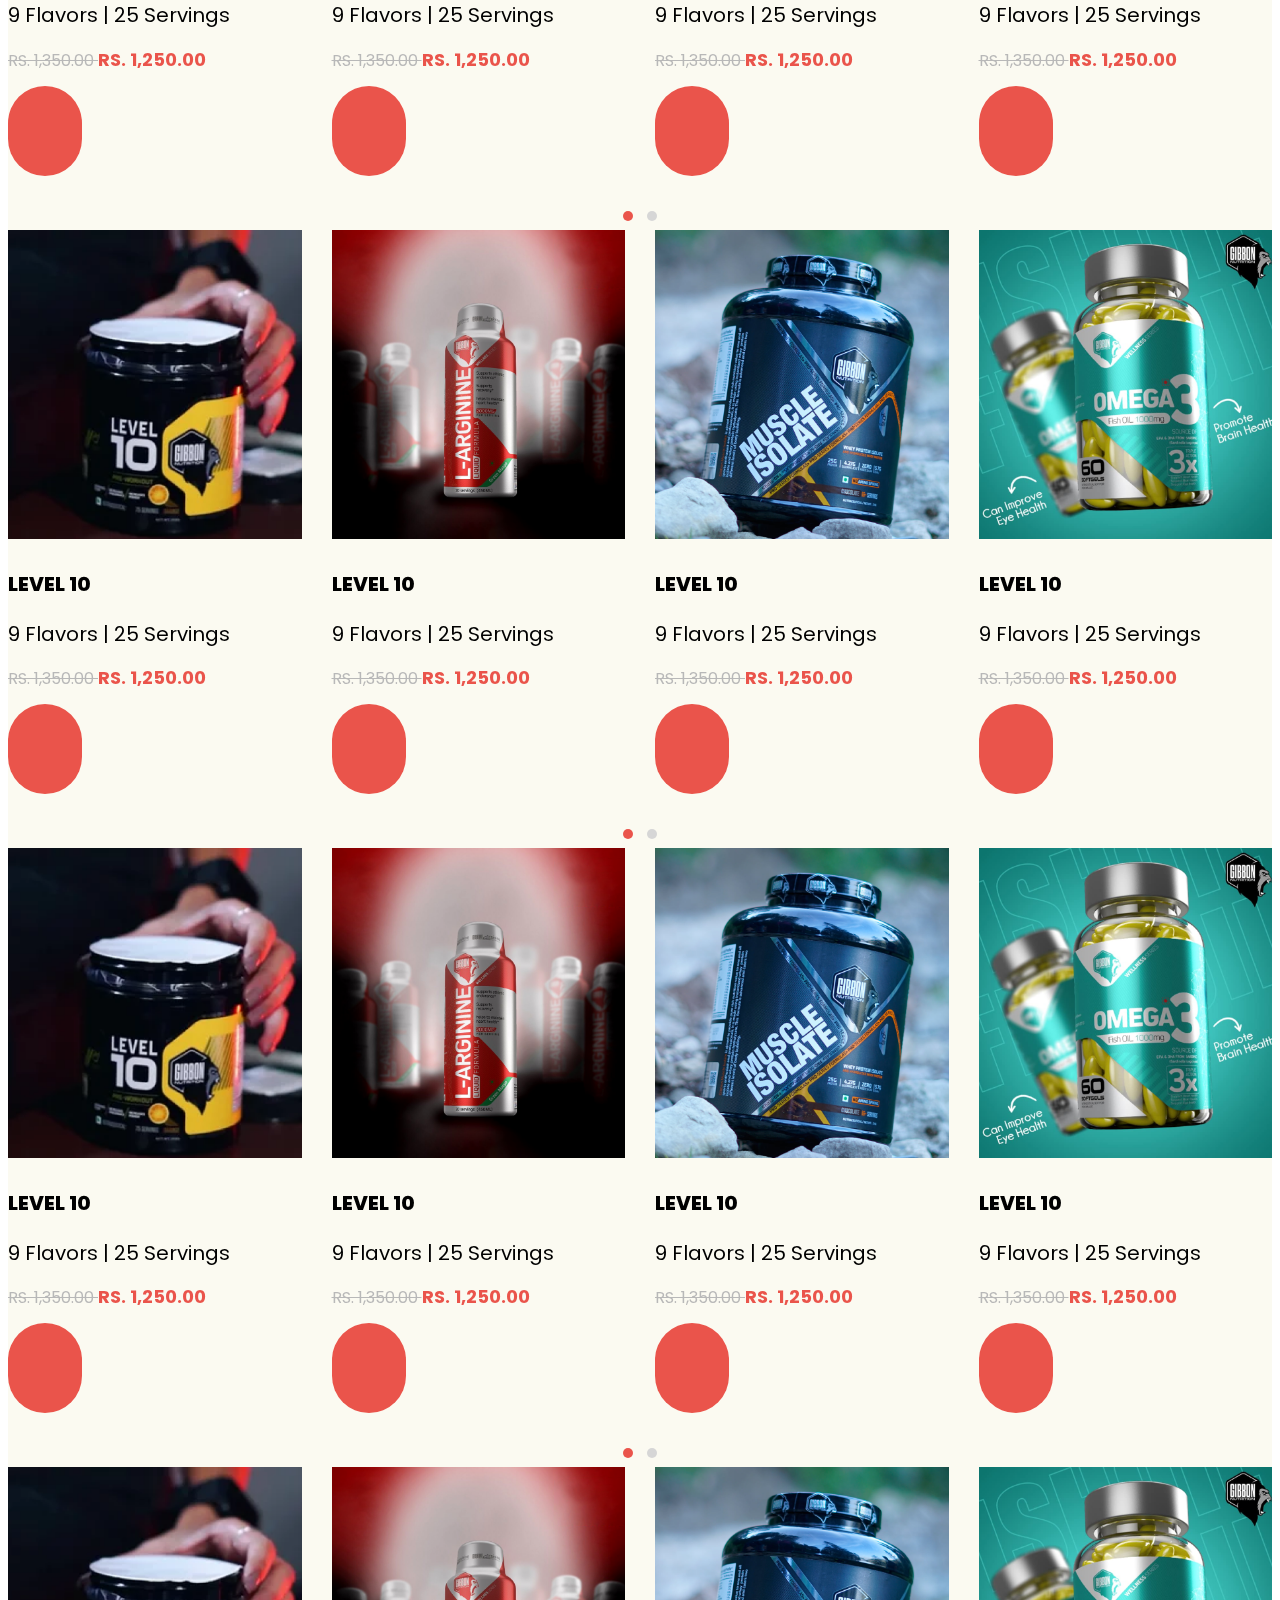
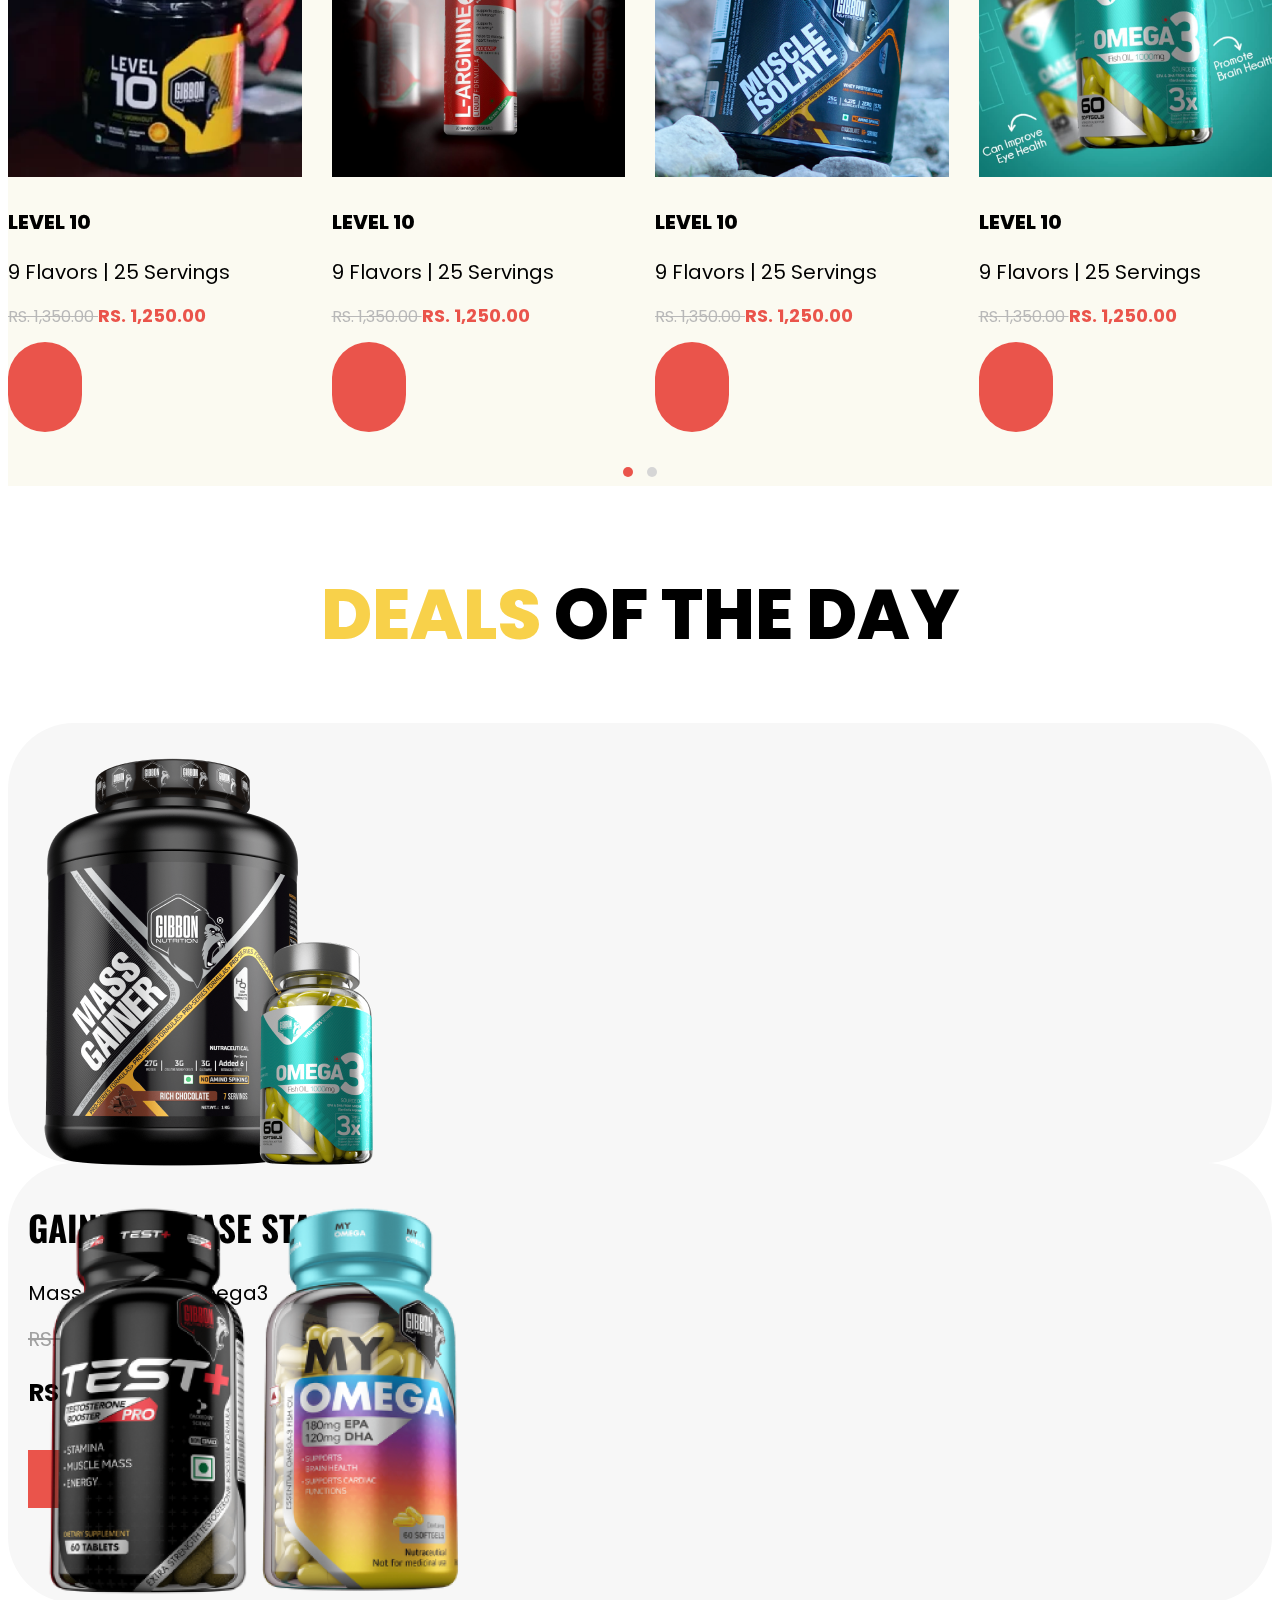
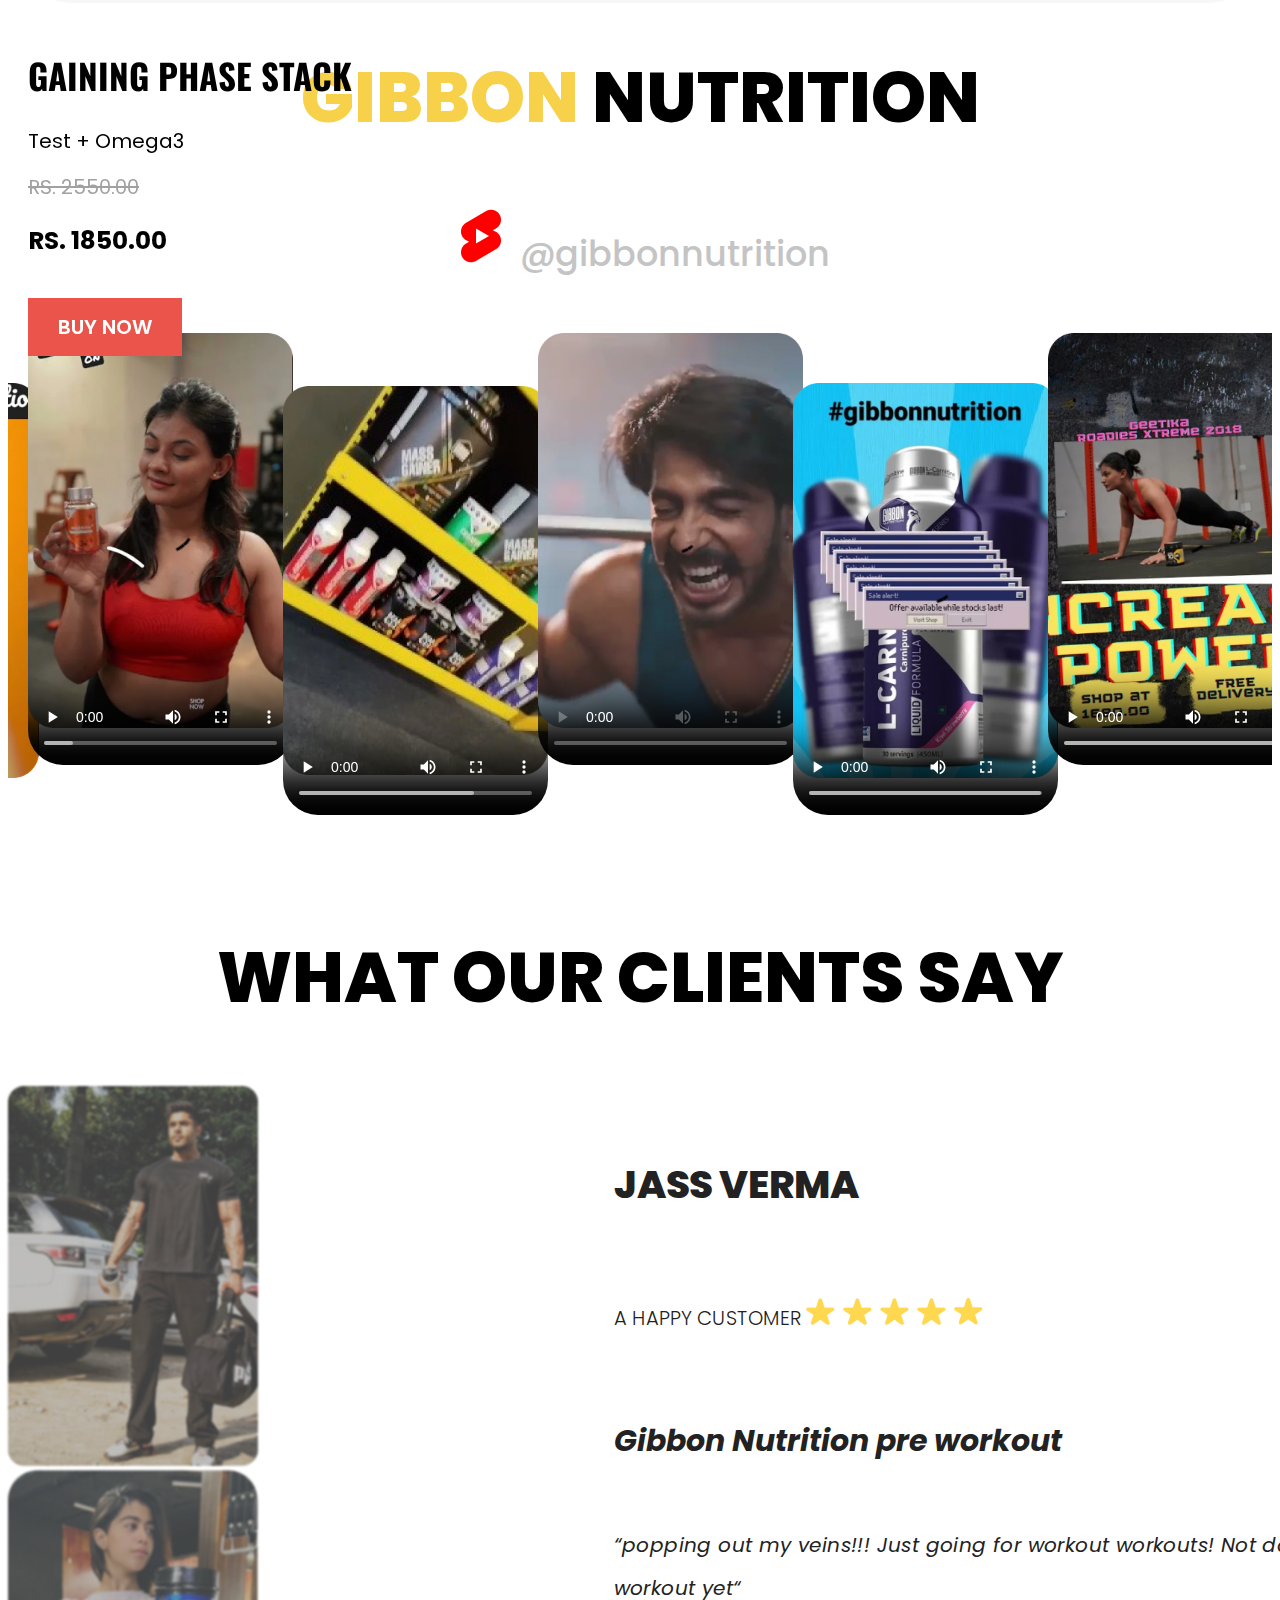
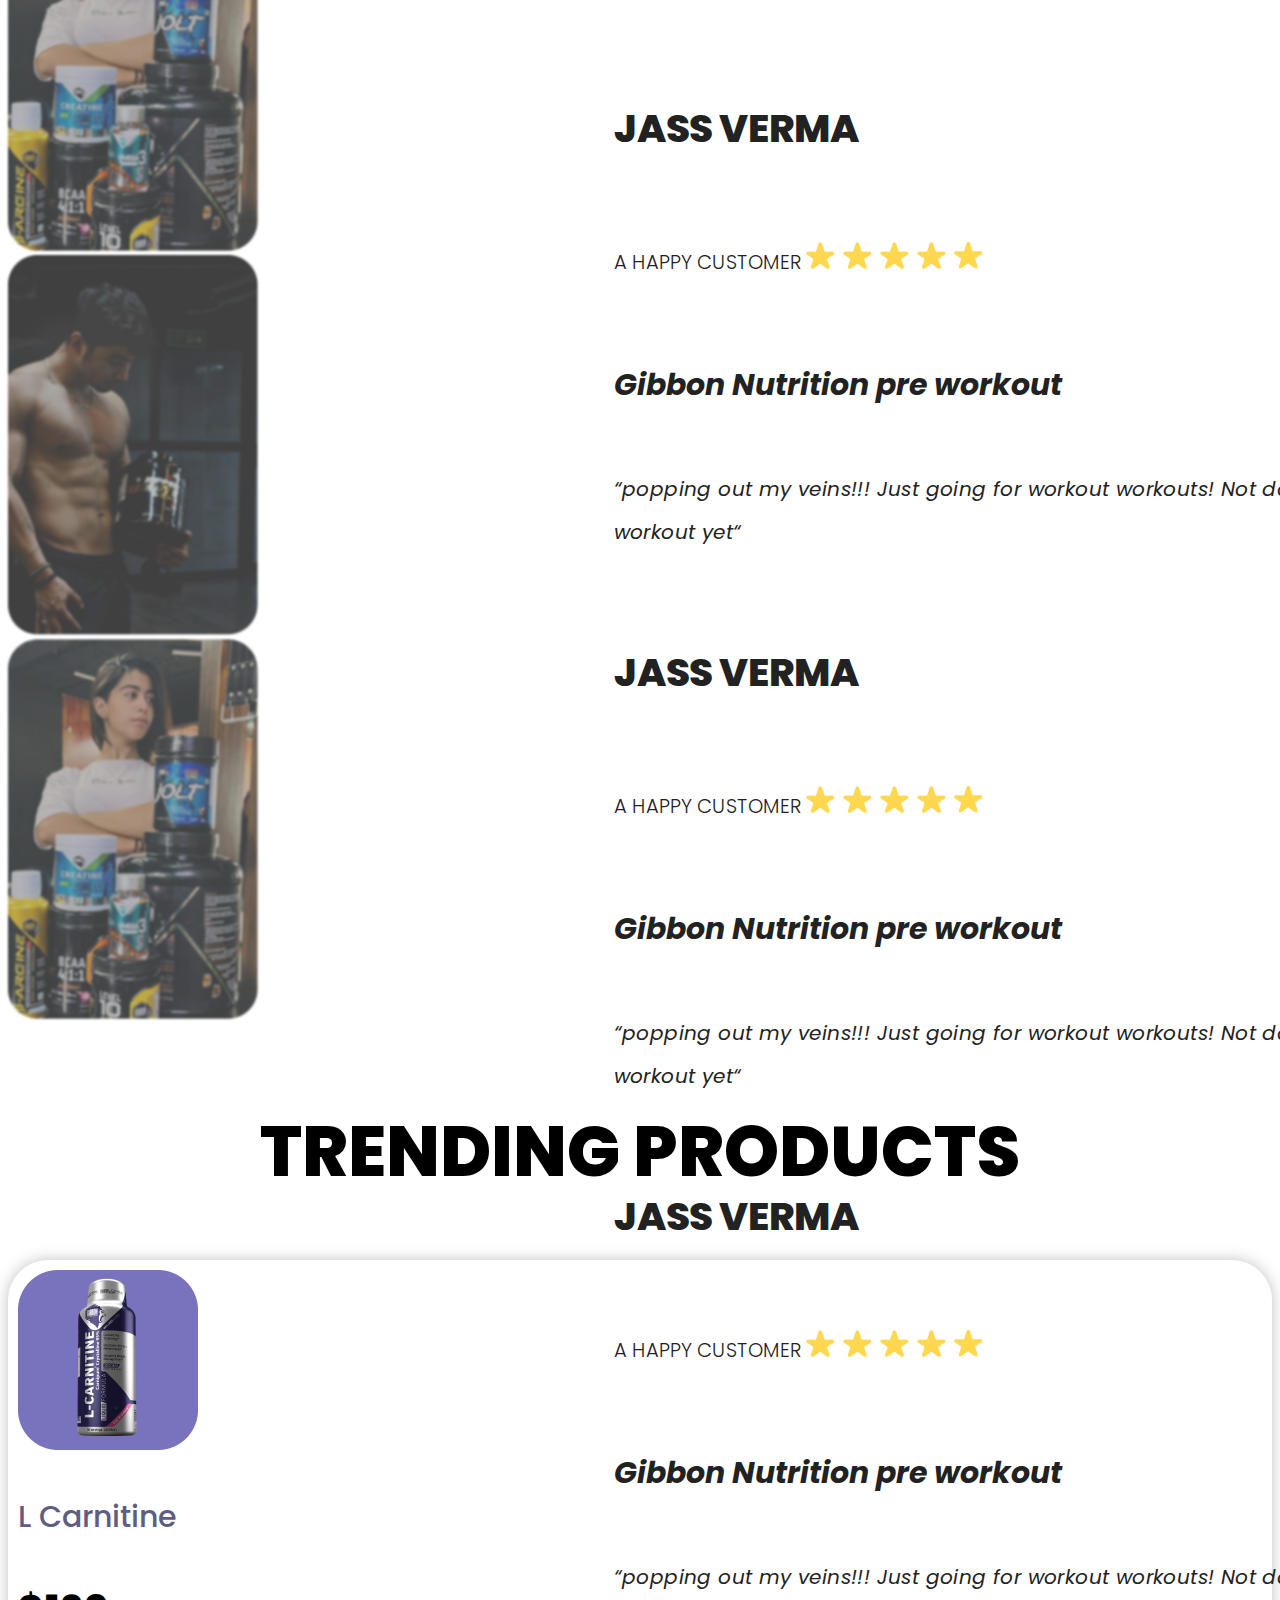
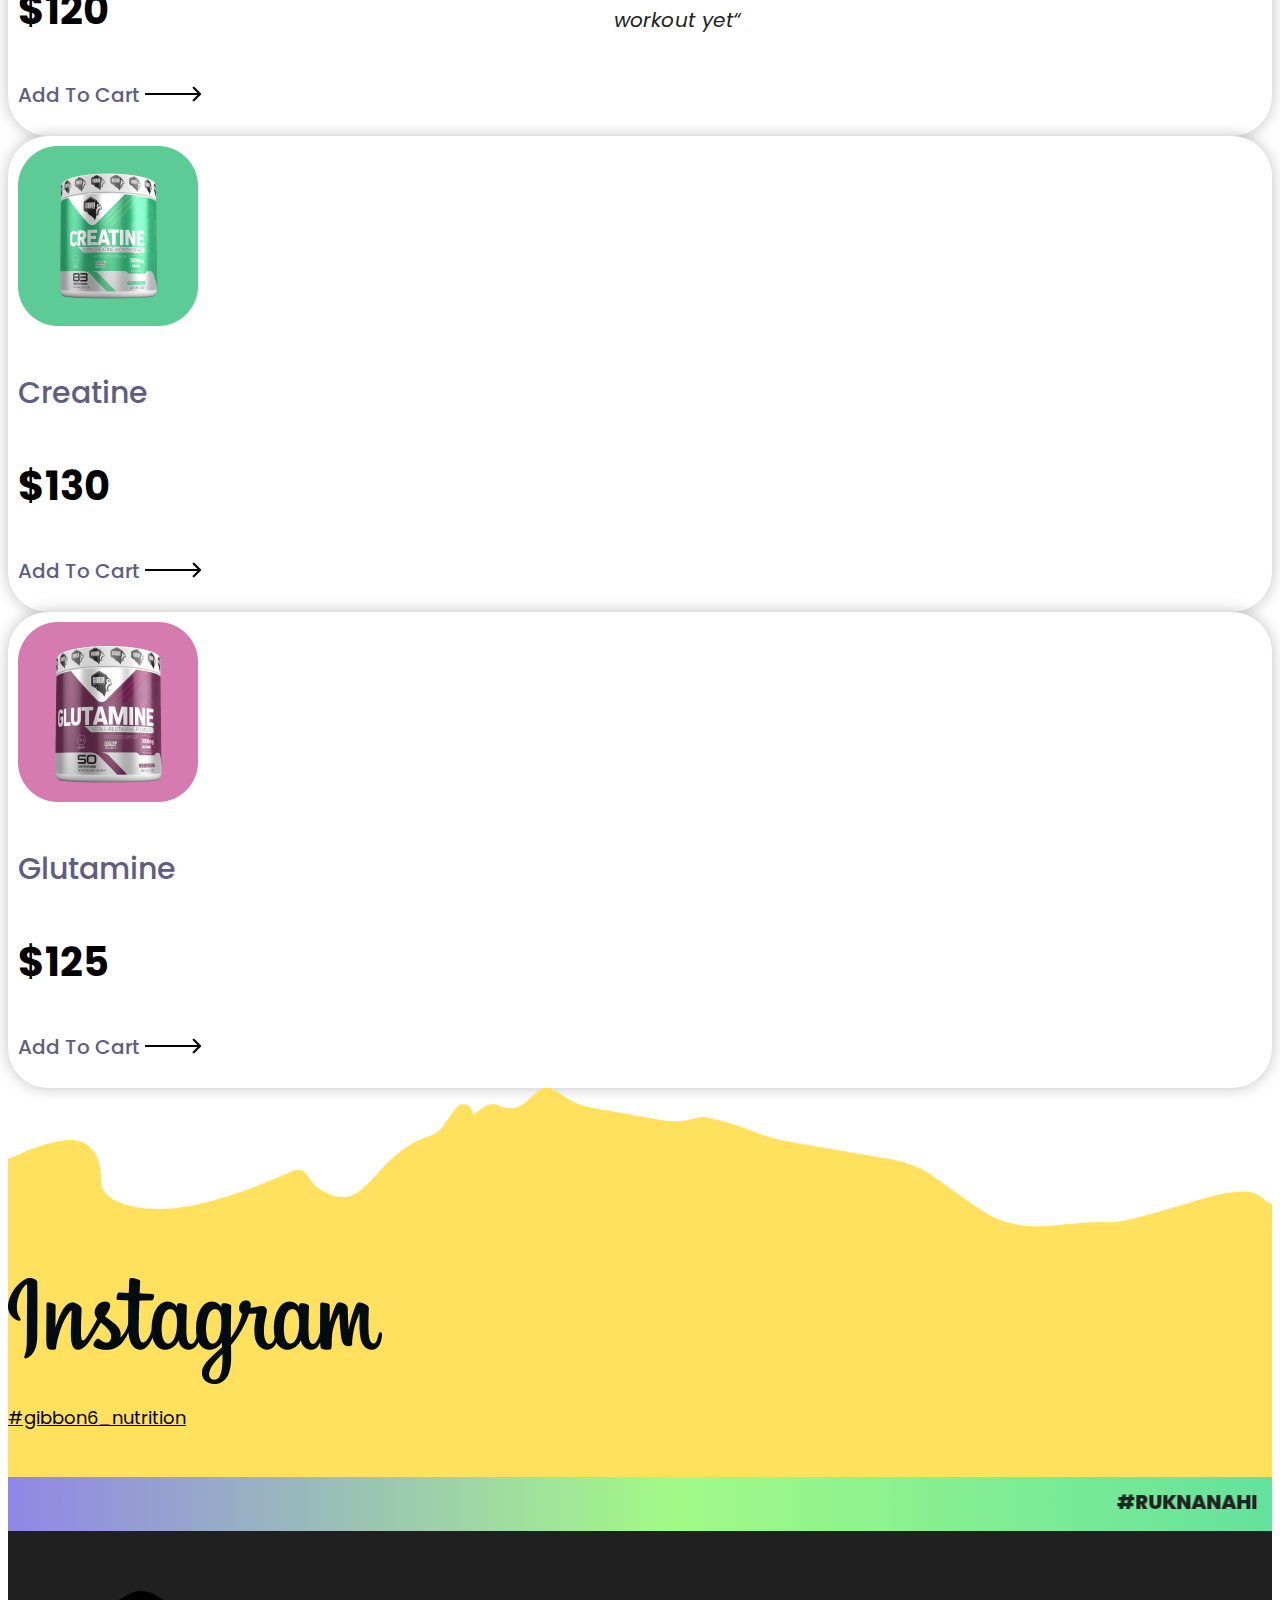
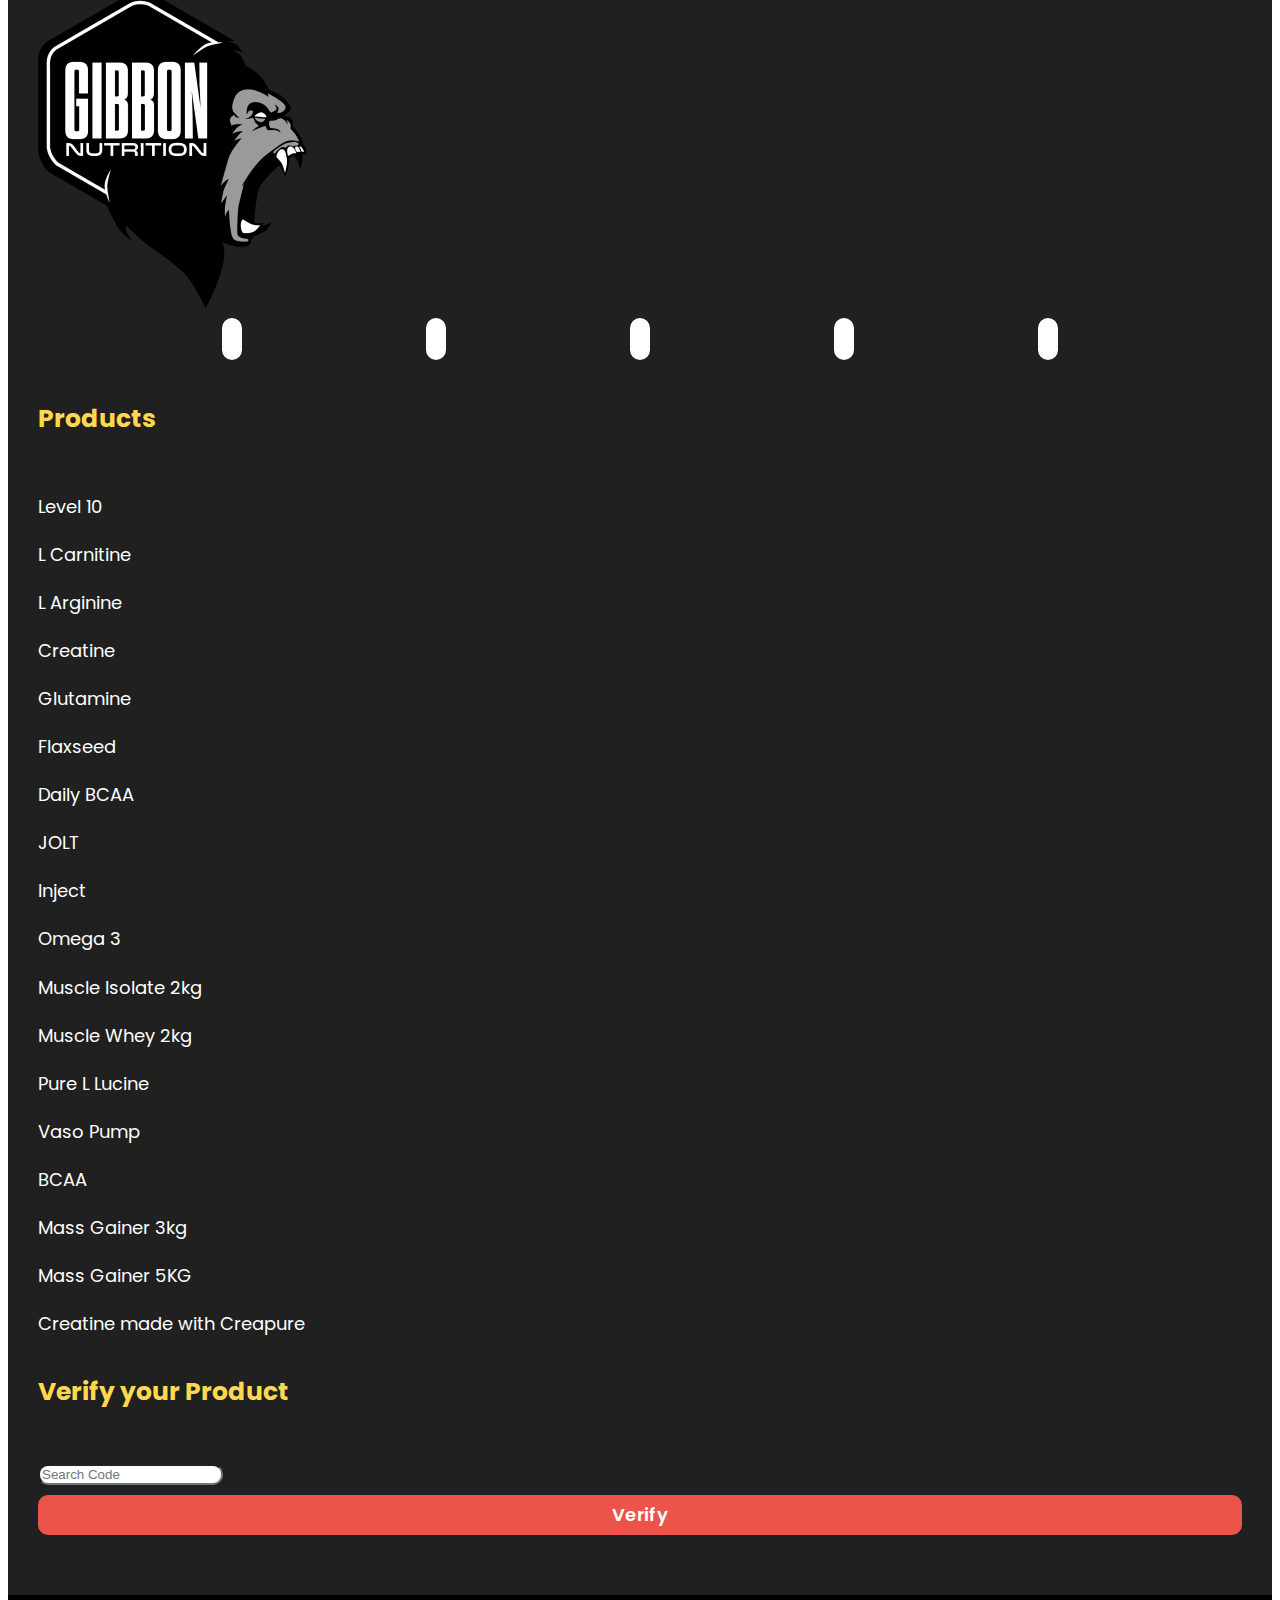
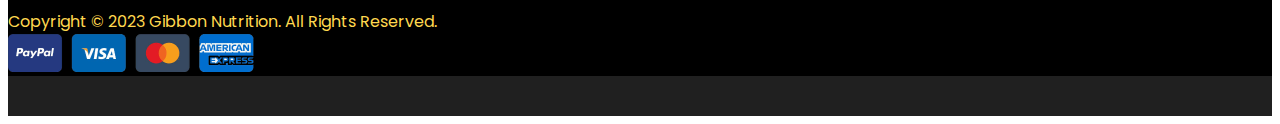
==== commit 522f47f5: "vnbhj" ====
--- a/index.html
+++ b/index.html
@@ -539,7 +539,7 @@
                 </div>
                 <!-- 5 -->
                 <div class="tab-pane fade" id="nav-pre" role="tabpanel" aria-labelledby="nav-pre-tab">
-                    <div class="owl-carousel owl-theme">
+                    <div class="owl-carousel owl-theme tab">
                         <div class="item">
                             <div class="sec-all-pro">
                                 <img class="img-fluid" src="images/slider-1.png" alt="">
@@ -1122,6 +1122,7 @@
             </div>
         </div>
     </div>
+
 
 
  <!-- footer -->
--- a/css/style.css
+++ b/css/style.css
@@ -1,6 +1,10 @@
 /* search */
 .sec-search {
     padding-right: 20px;
+}
+
+.sec-bt {
+    display: flex;
 }
 
 .search-field {
@@ -54,7 +58,7 @@
     font-weight: 600;
     line-height: normal;
     text-transform: uppercase;
-    background: #EA544B!important;
+    background: #EA544B !important;
     padding: 15px 30px !important;
 }
 
@@ -180,7 +184,7 @@
 .product-name {
     color: #000;
     font-family: 'Poppins';
-    font-size: 25px;
+    font-size: 20px;
     font-style: normal;
     font-weight: 800;
     text-transform: uppercase;
@@ -779,48 +783,193 @@
     width: 100%;
     margin-top: 10px;
 }
-#Verifycode input{
+
+#Verifycode input {
     border-radius: 10px;
 }
-.footer3-bg{
+
+.footer3-bg {
     background-color: #000;
 }
-.copy-sec{
+
+.copy-sec {
     color: #FFD84F;
-font-family: 'poppins';
-font-size: 16px;
-font-style: normal;
-font-weight: 400;
-margin: 0;
-padding-top: 14px;
-}
-.footer4-bg{
+    font-family: 'poppins';
+    font-size: 16px;
+    font-style: normal;
+    font-weight: 400;
+    margin: 0;
+    padding-top: 14px;
+}
+
+.footer4-bg {
     background: #202020;
     padding: 20px;
 }
+
 /* Categories */
-#innerpages li a.nav-link.px-4.text-light{
-    color: #000 !important ;
-}
-#innerpages .sec-cont-btn{
+#innerpages li a.nav-link.px-4.text-light {
+    color: #000 !important;
+}
+
+#innerpages .sec-cont-btn {
     color: #fff !important;
 }
-#innerpages .sec-cart{
-    color: #000;
-}
-#innerpages .search-field{
+
+#innerpages .sec-cart {
+    color: #000;
+}
+
+#innerpages .search-field {
     background-image: url(../images/search-icon-black.png);
 }
-.reset-filter-btn{
+
+.reset-filter-btn {
     color: #303030;
-text-align: center;
-font-family:'poppins' ;
-font-size: 16px;
+    text-align: center;
+    font-family: 'poppins';
+    font-size: 16px;
+    font-style: normal;
+    font-weight: 400;
+    border-radius: 8px;
+    border: 1px solid #979797;
+    background: #FFF;
+    padding: 8px 15px;
+    text-decoration: none;
+}
+
+.sec-fil {
+    color: #979797;
+    font-family: 'poppins';
+    font-size: 20px;
+    font-style: normal;
+    font-weight: 400;
+}
+
+.filter-arr {
+    color: #979797;
+    font-family: 'poppins';
+    font-size: 18px;
+    font-weight: 400;
+}
+
+.filter-arr:hover {
+    color: #000;
+    font-weight: 600;
+}
+
+.filter-arr a {
+    color: #979797;
+    font-family: 'poppins';
+    font-size: 18px;
+    font-weight: 400;
+    text-decoration: none;
+}
+
+.filter-arr a:hover {
+    color: #000;
+    font-weight: 600;
+}
+.accordion-button:not(.collapsed) {
+   background-color: transparent;
+   color: #000;
+   font-family: 'Poppins';
+   font-size: 18px;
+   font-style: normal;
+   font-weight: 700;
+   box-shadow: 0;
+}
+button.accordion-button.border-bottom.fw-semibold.collapsed{
+    color: #000;
+font-family: 'Poppins';
+font-size: 18px;
 font-style: normal;
-font-weight: 400;
-border-radius: 8px;
-border: 1px solid #979797;
-background: #FFF;
-padding: 10px 15px;
-text-decoration: none;
-}+font-weight: 700;
+}
+.accordion-button::after {
+    background-image:url(../images/+.png) !important;
+    background-size: auto !important;
+}
+.accordion-button:not(.collapsed)::after {
+    background-image:url(../images/-.png) !important;
+}
+.list-group-flush>.list-group-item {
+    border: 0;
+    padding: 0px !important;
+    padding-left: 10px !important;
+}
+.sec-productslider .owl-stage{
+    display: flex !important;
+    flex-direction: column;
+
+}
+.sec-img-slider{
+    display: flex;
+}
+#slider{
+    width: 70%;
+}
+#thumb{
+    width: 80%;
+}
+
+
+
+
+
+
+
+
+
+
+/* card */
+.left-right{
+    padding: 0px 40px;
+}
+.product-imgs{
+    display: flex;
+    flex-direction: row;
+    justify-content: center;
+}
+.img-select{
+    display: flex;
+    flex-direction: column;
+}
+
+.card-wrapper{
+    margin: 0 auto;
+}
+.img-showcase img   {
+    width: 100%;
+    display: block;
+}
+.img-select img{
+    width: 60%;
+    display: block;
+}
+.img-display{
+    overflow: hidden;
+}
+.img-showcase{
+    display: flex;
+    width: 100%;
+    transition: all 0.5s ease;
+}
+.card2{
+    border: 0;
+}
+
+
+.img-item{
+    margin: 0.3rem;
+}
+.card2{
+    display: grid;
+    grid-template-columns: repeat(2, 1fr);
+    grid-gap: 1.5rem;
+}
+.card-wrapper{
+    display: flex;
+    justify-content: center;
+    align-items: center;
+}
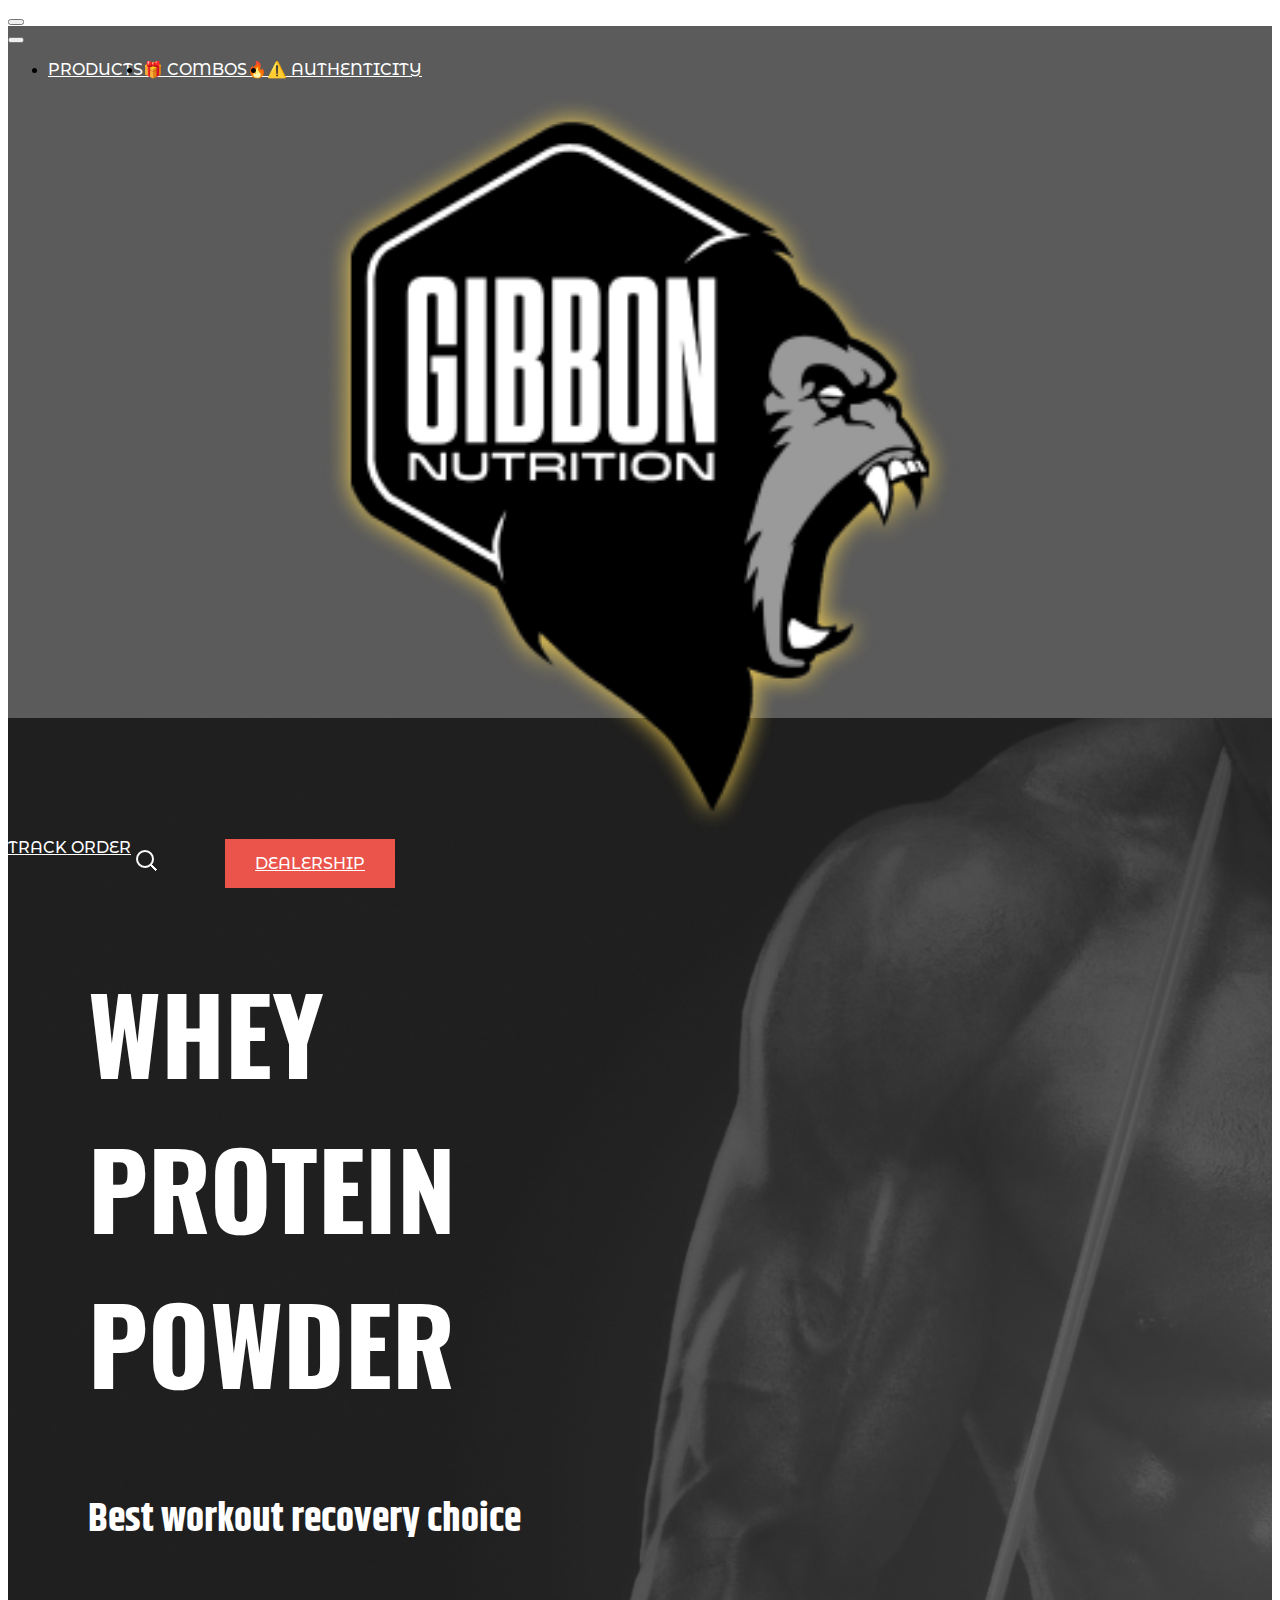
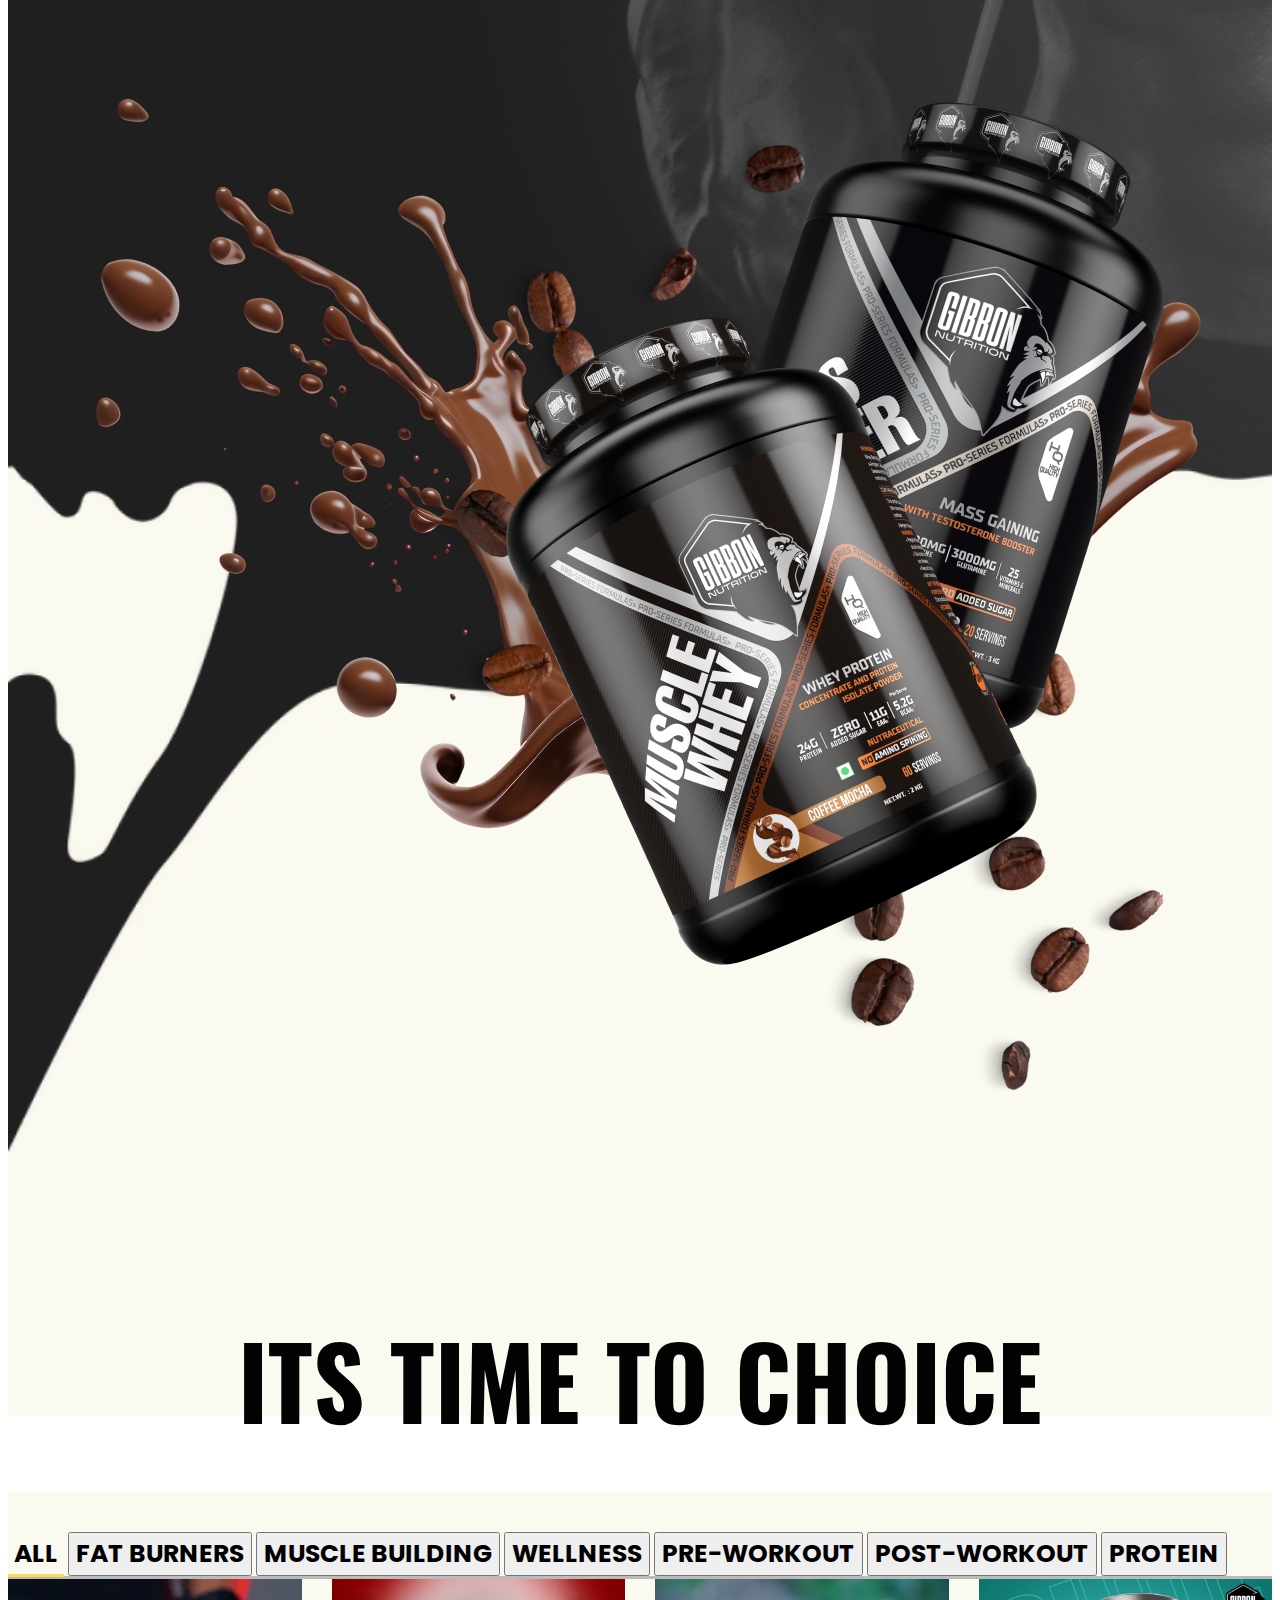
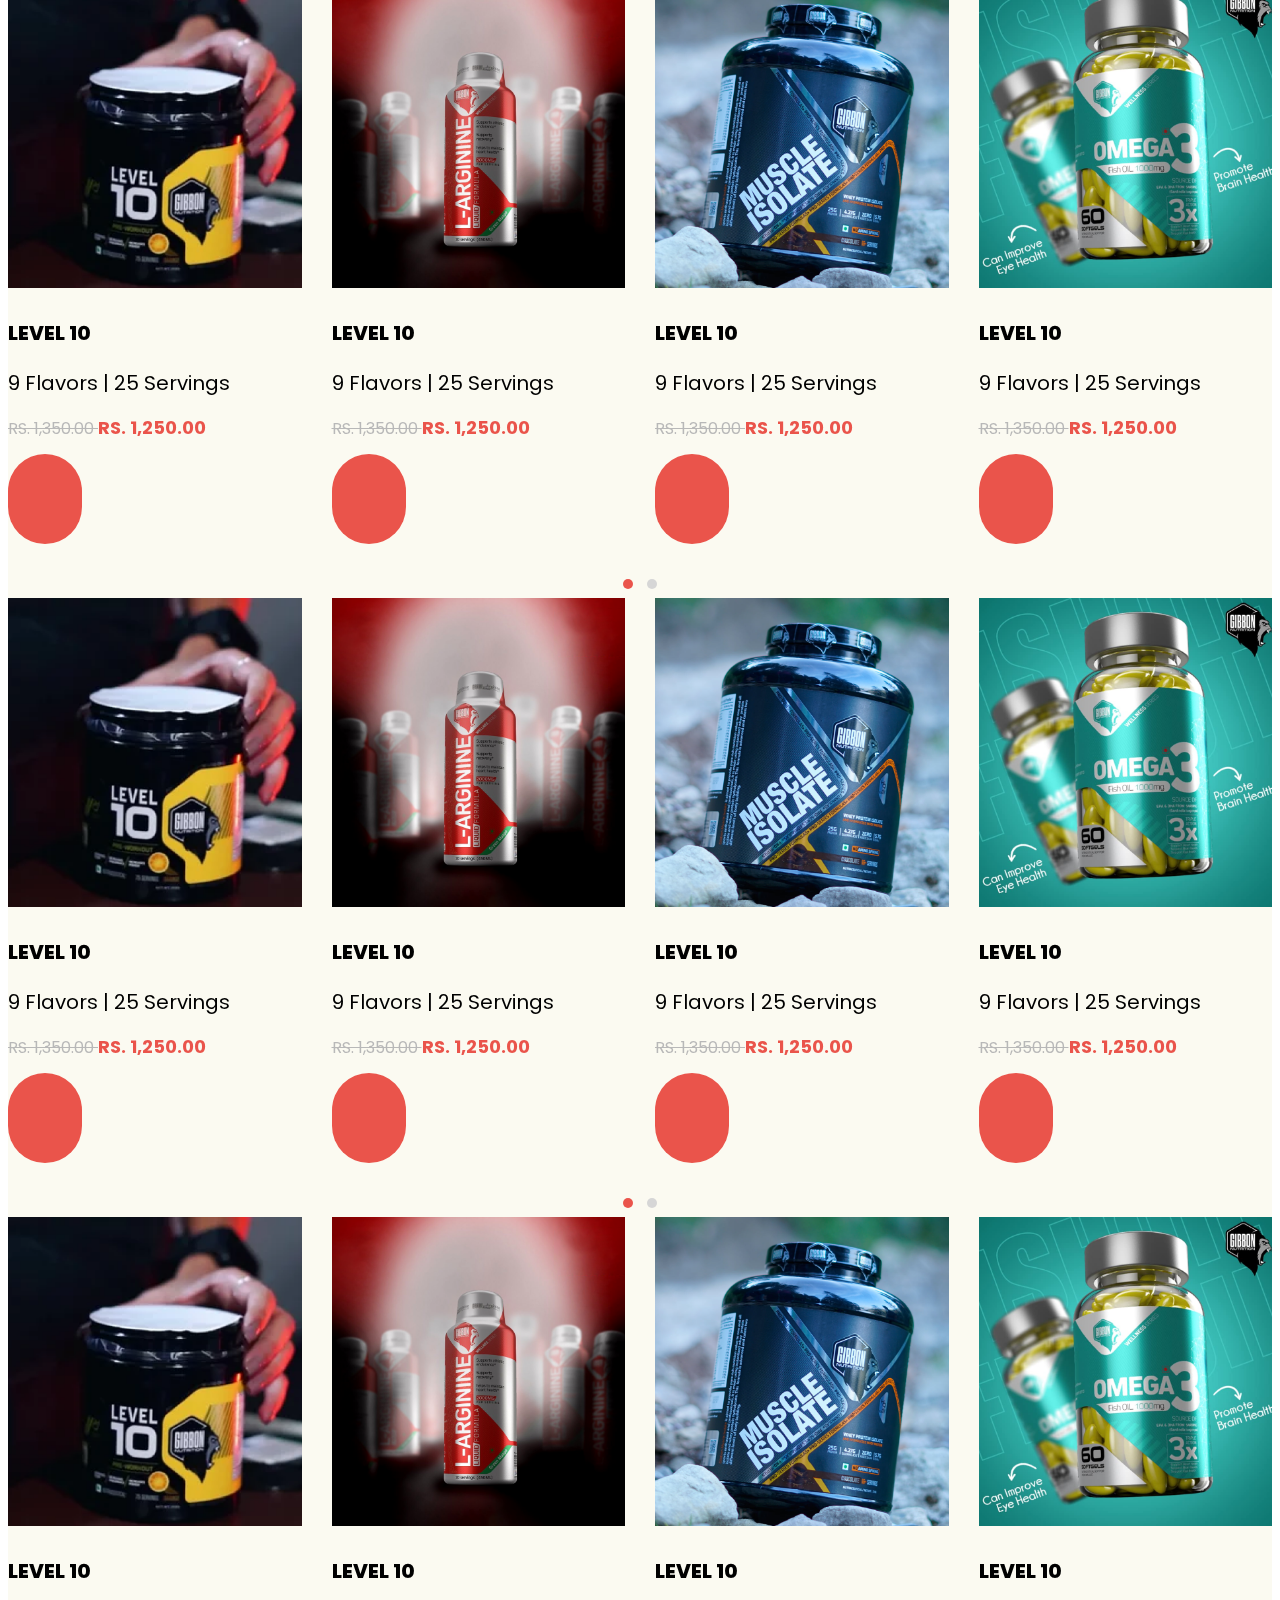
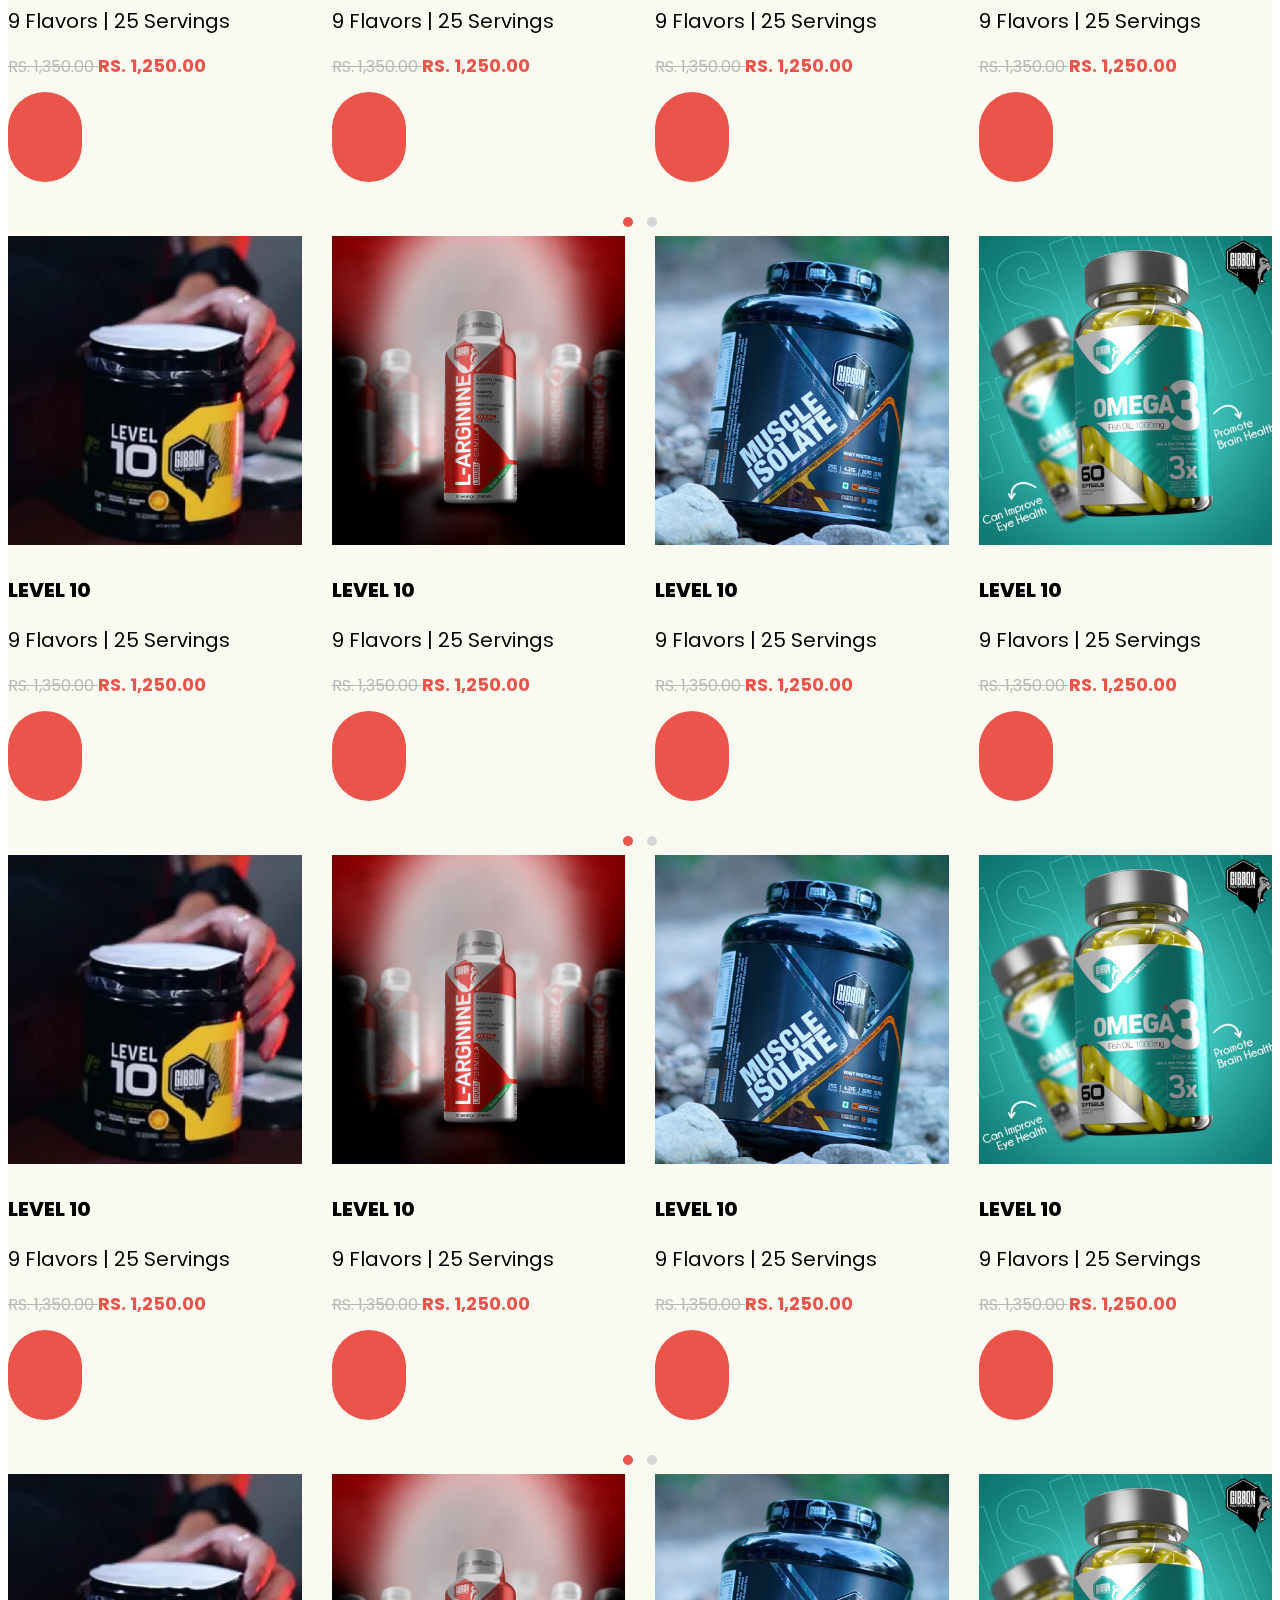
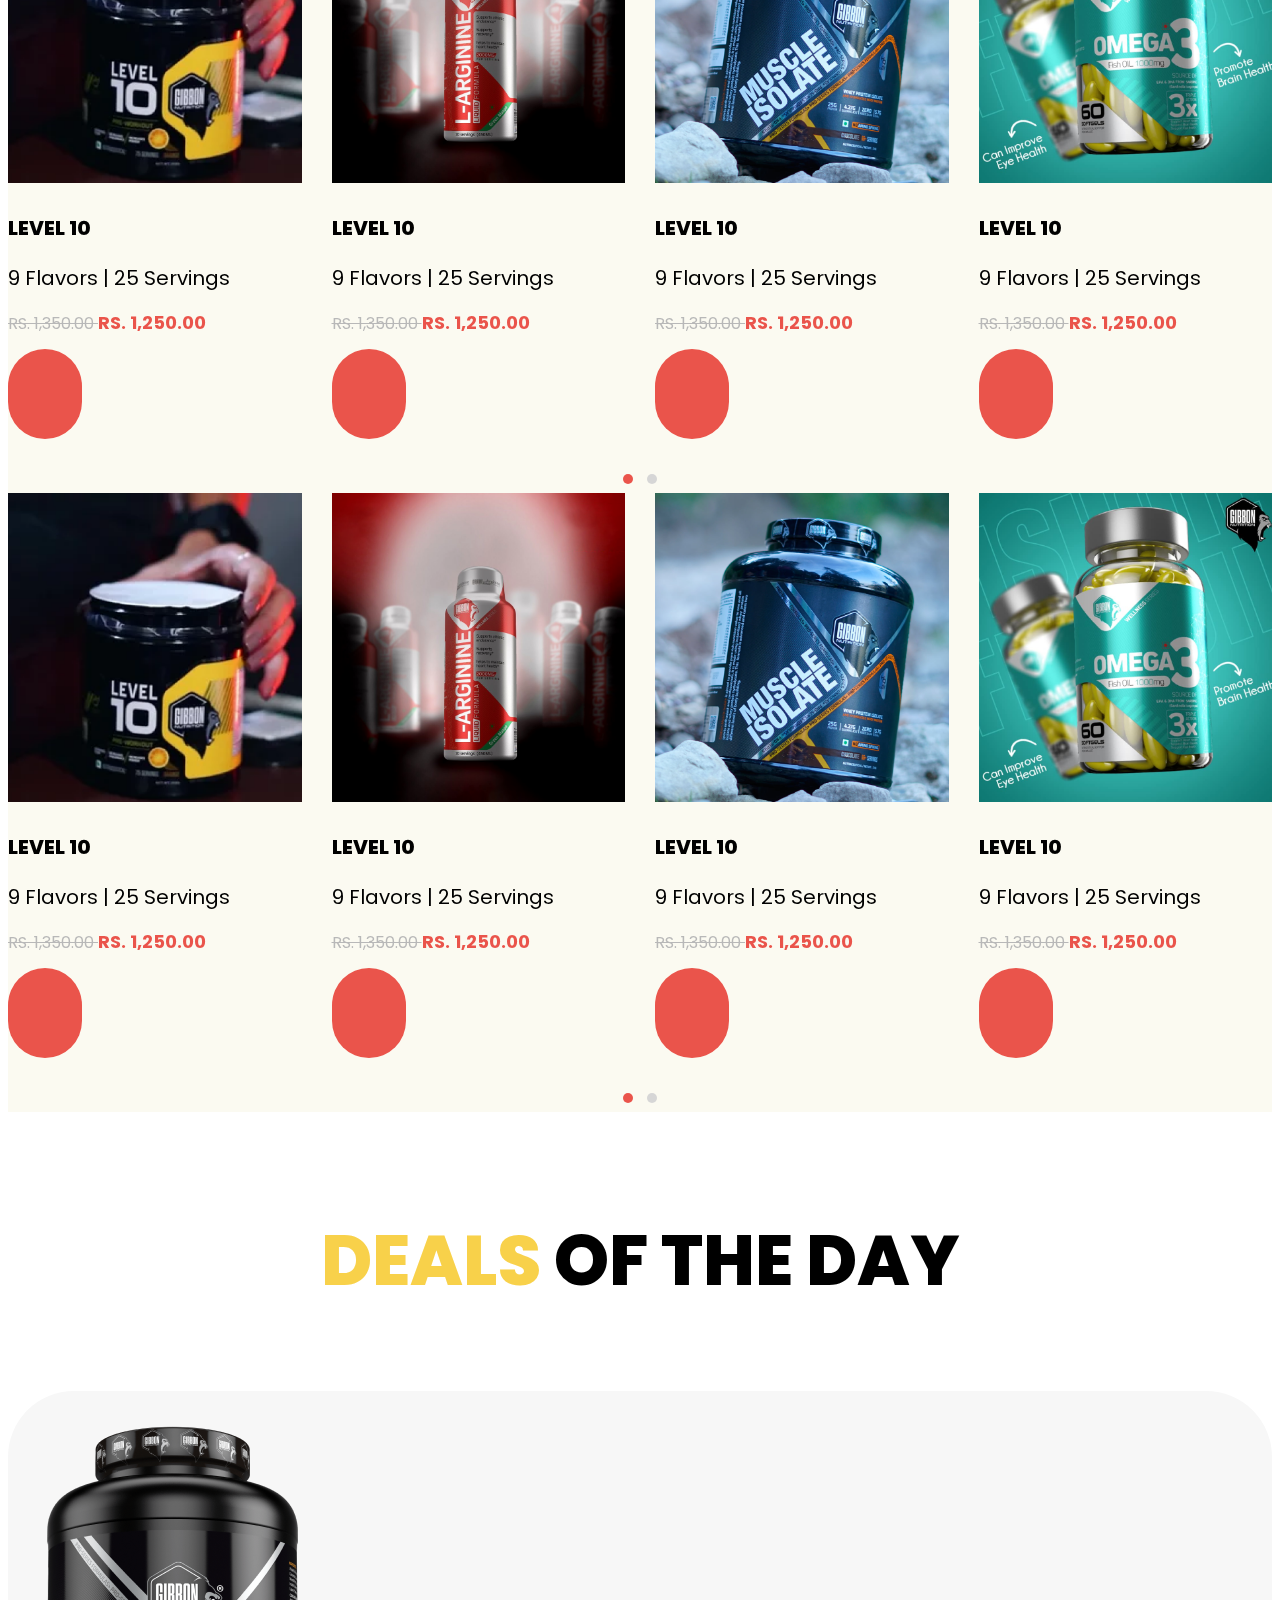
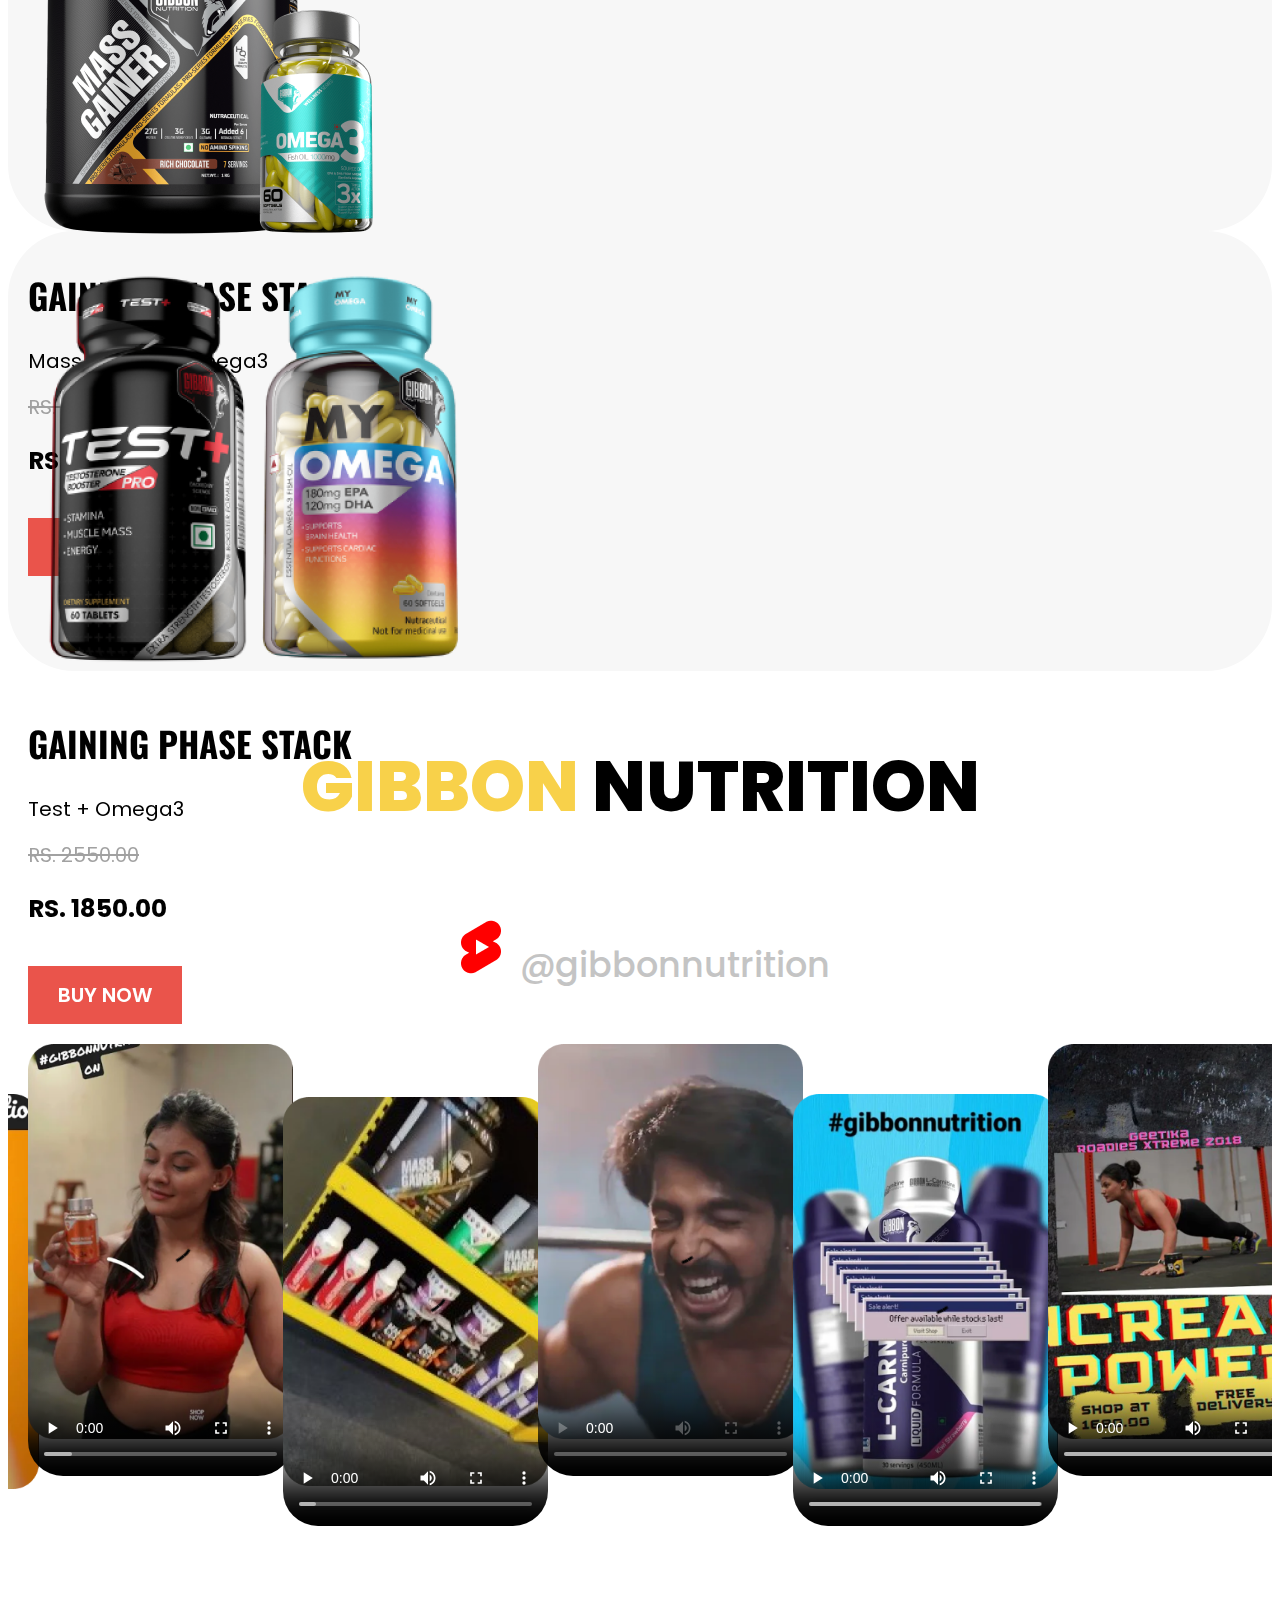
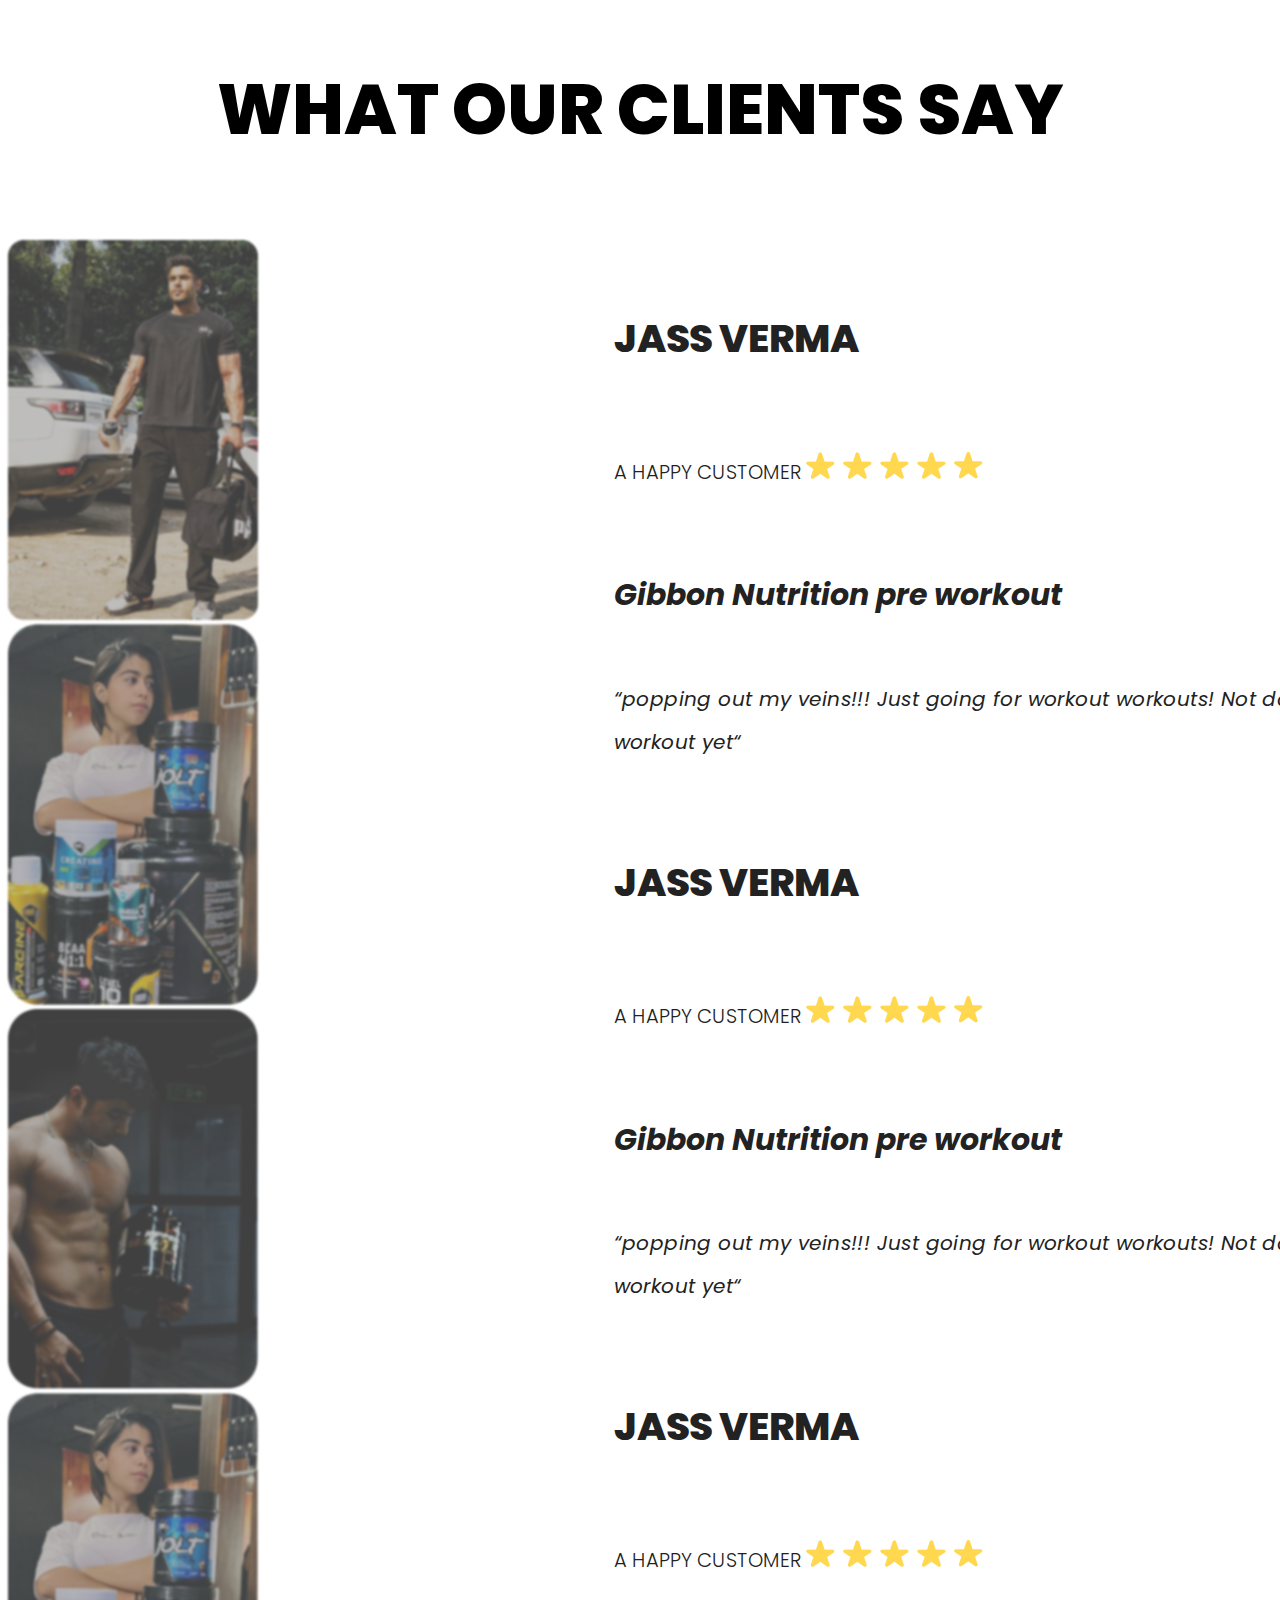
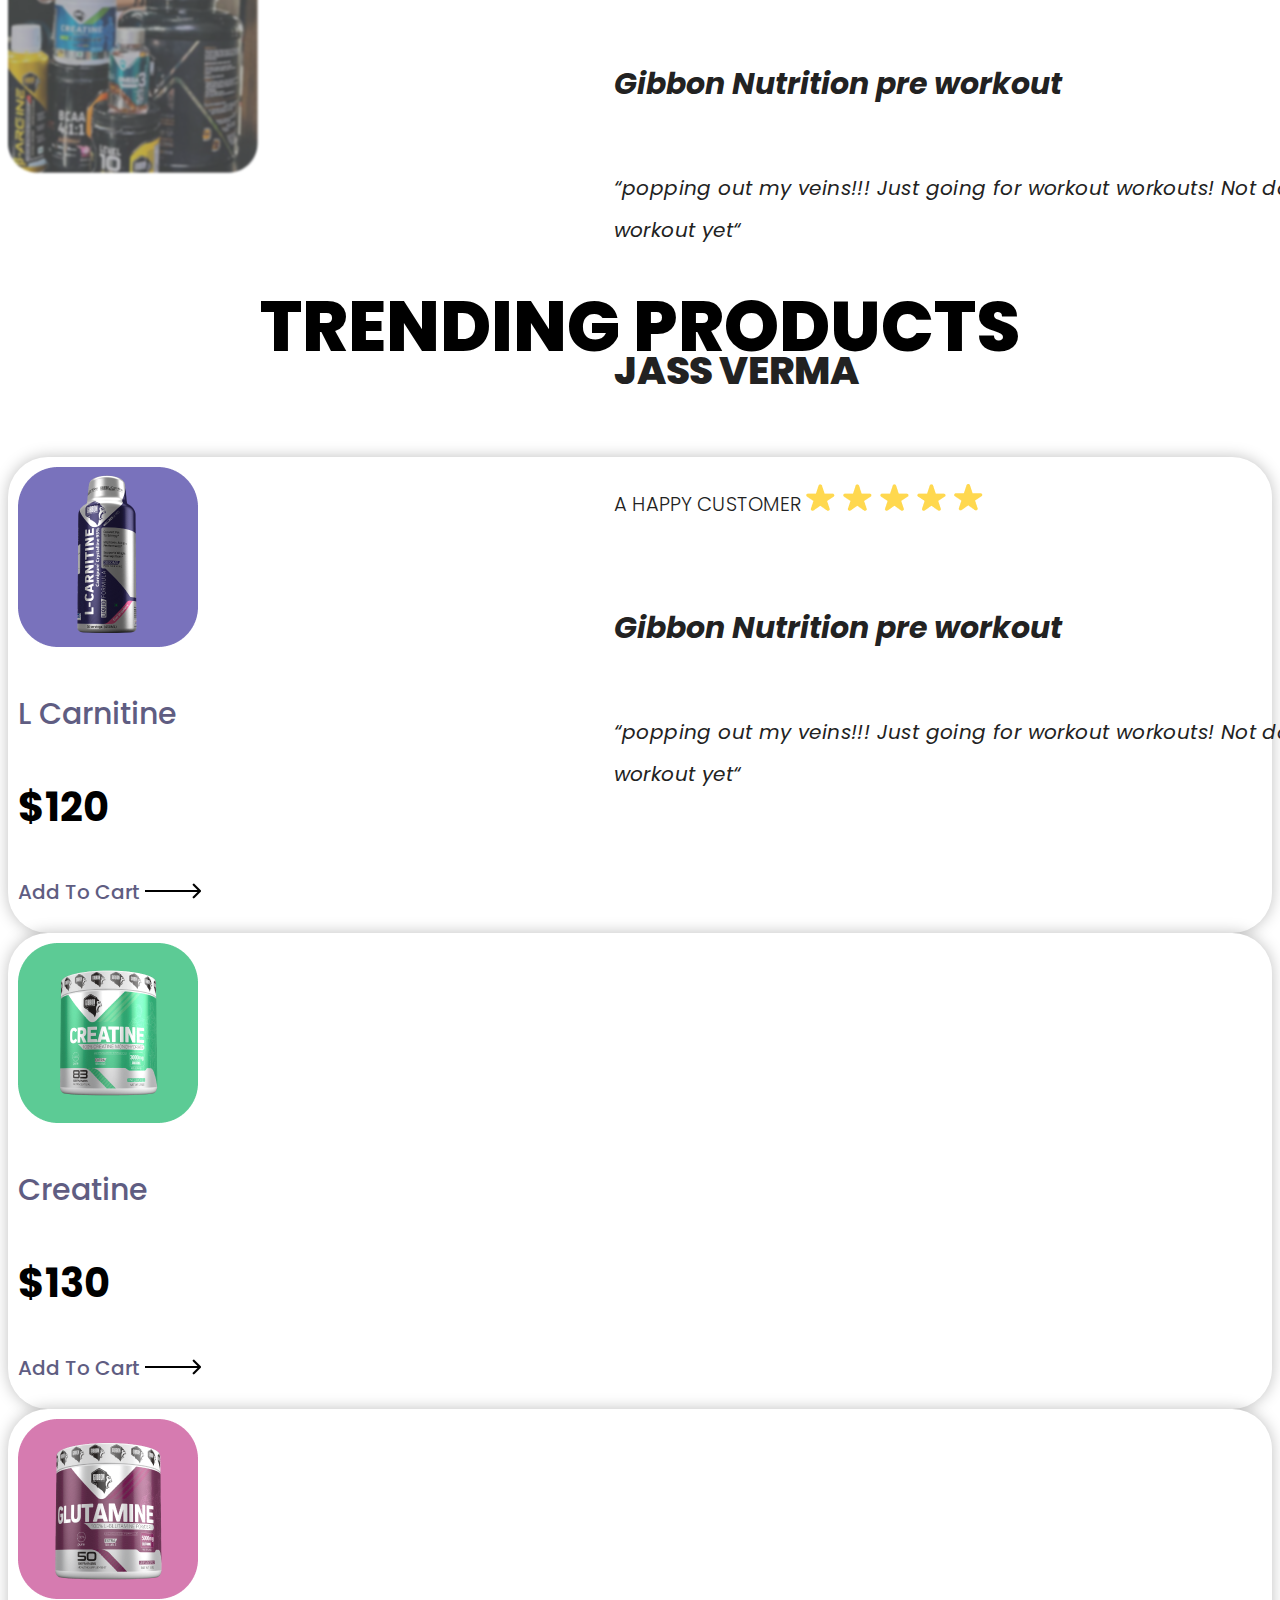
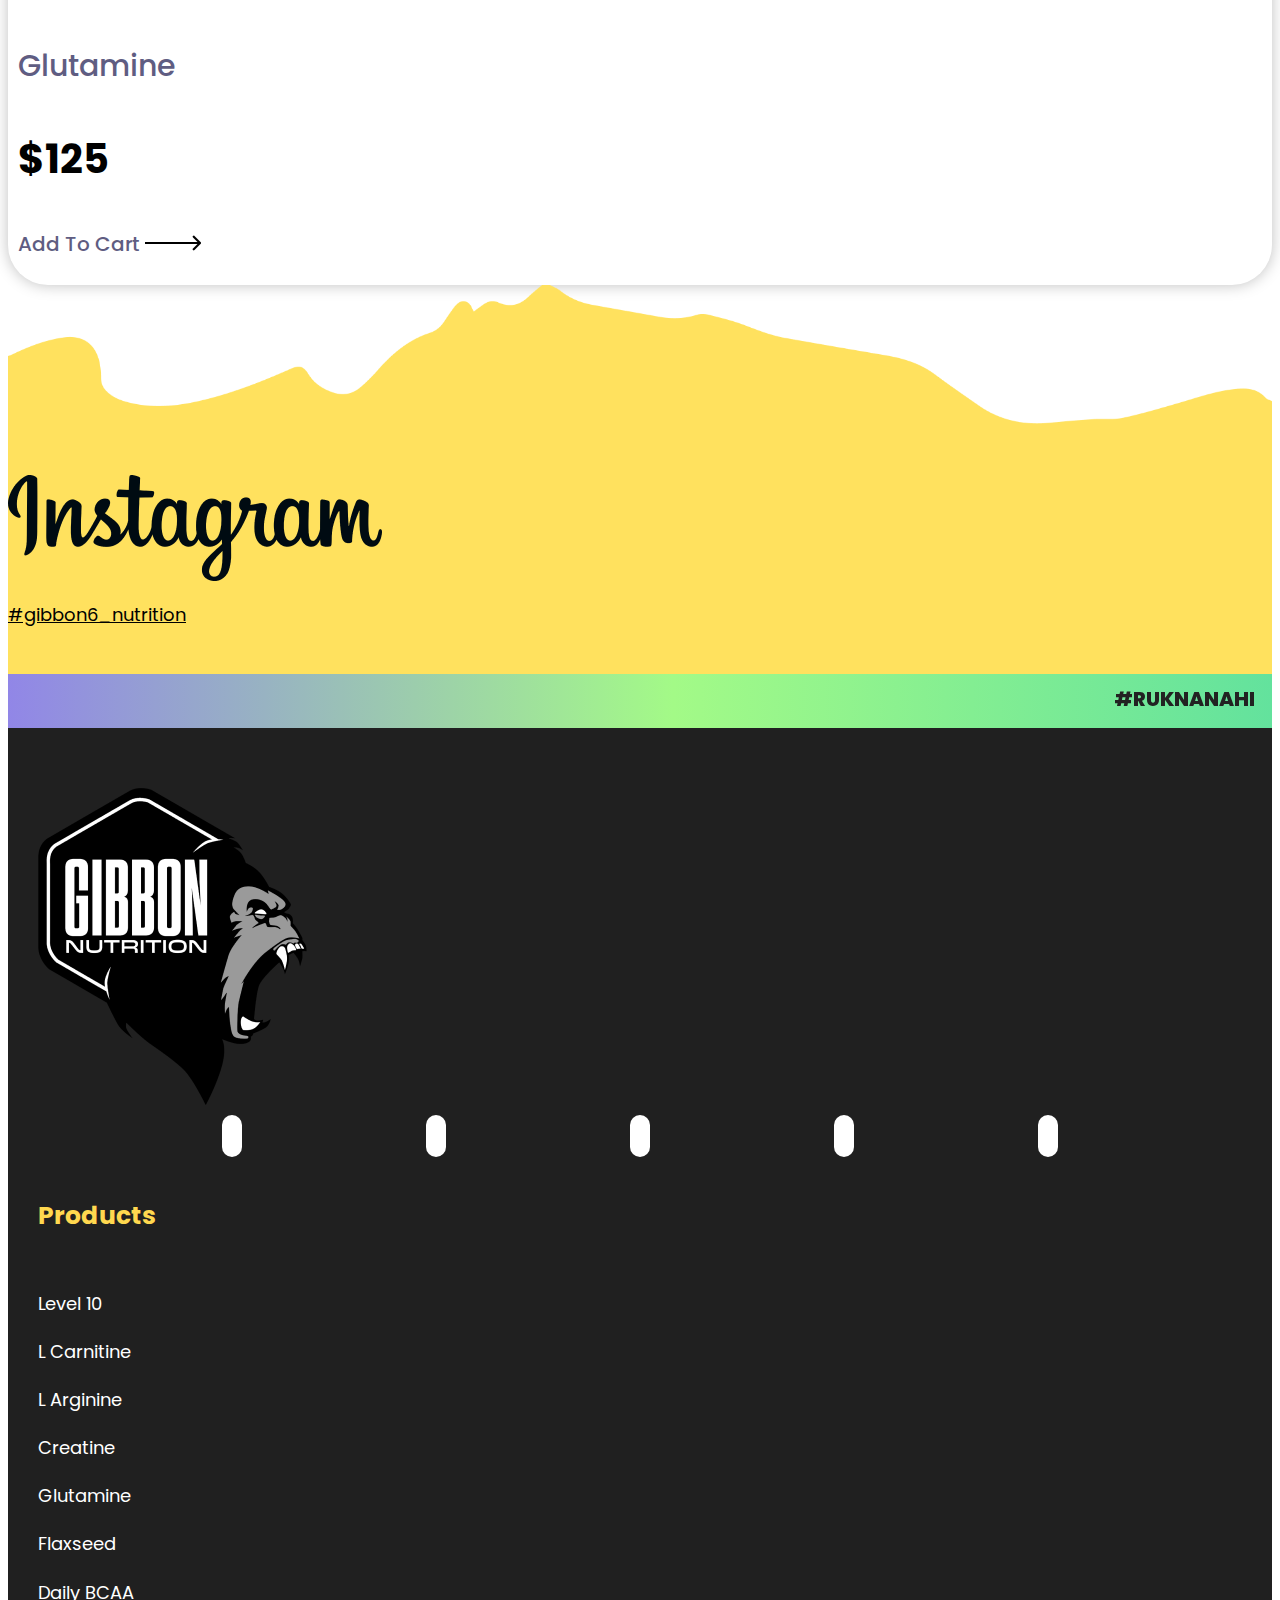
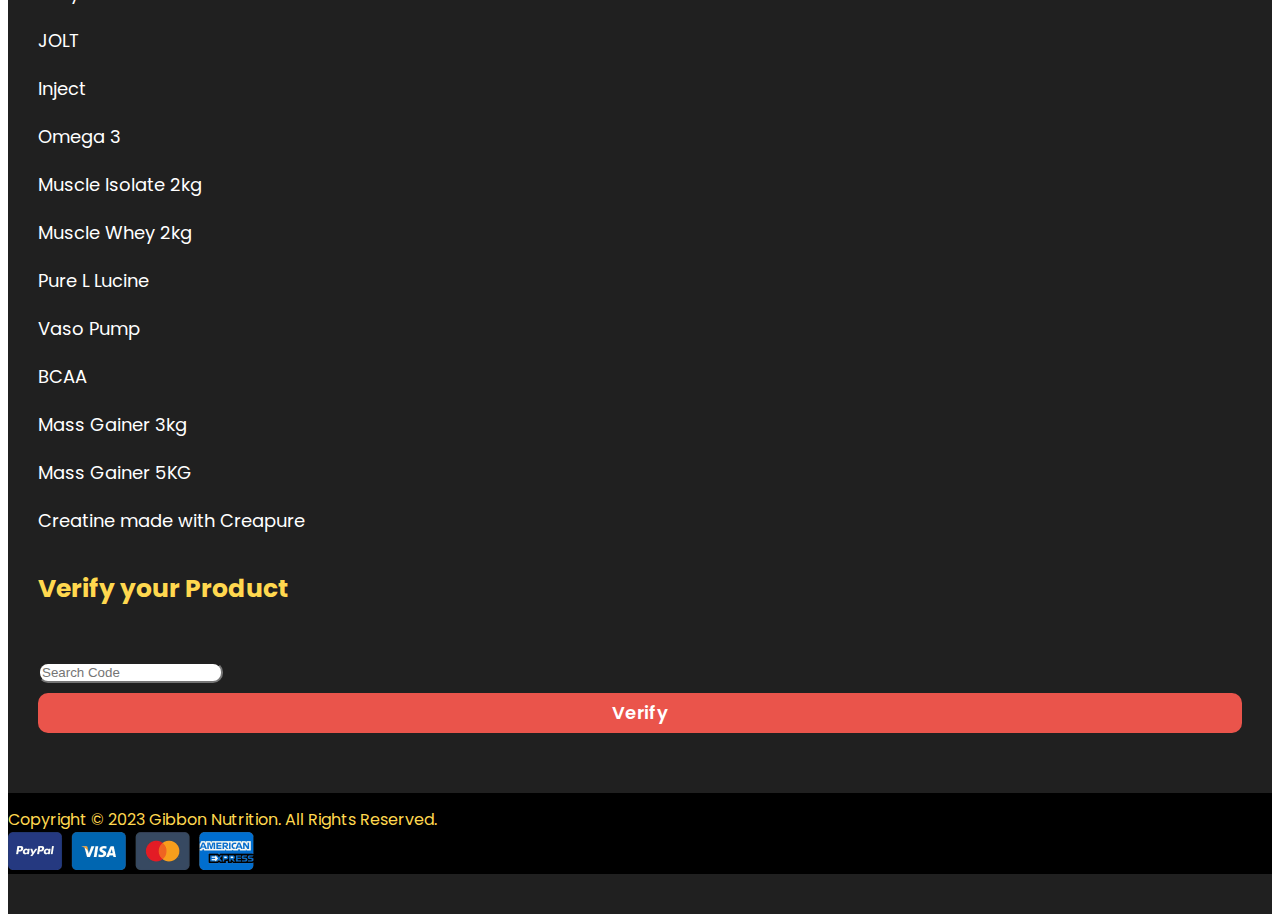
==== commit 32614a18: "ghfljosdilgufdsg" ====
--- a/index.html
+++ b/index.html
@@ -120,13 +120,13 @@
                             <div class="sec-all-pro">
                                 <img class="img-fluid" src="images/slider-1.png" alt="">
                                 <div class="row">
-                                    <div class="col-9 col-sm-9">
-                                        <h3 class="product-name">Level 10</h3>
-                                        <p class="product-des">9 Flavors | 25 Servings</p>
-                                        <p><span class="product-mrp">Rs. 1,350.00 </span><span
-                                                class="product-discount">Rs. 1,250.00</span></p>
-                                    </div>
-                                    <div class="col-3 col-sm-3 sec-cart-main-box">
+                                    <div class=" col-sm-9">
+                                        <h3 class="product-name">Level 10</h3>
+                                        <p class="product-des">9 Flavors | 25 Servings</p>
+                                        <p><span class="product-mrp">Rs. 1,350.00 </span><span
+                                                class="product-discount">Rs. 1,250.00</span></p>
+                                    </div>
+                                    <div class=" col-sm-3 sec-cart-main-box">
                                         <div class="product-cart-icon">
                                             <a class="prodict-icons" href="#">
                                                 <i class="fa-solid fa-bag-shopping"></i>
@@ -140,13 +140,13 @@
                             <div class="sec-all-pro">
                                 <img class="img-fluid" src="images/slider-2.png" alt="">
                                 <div class="row">
-                                    <div class="col-9 col-sm-9">
-                                        <h3 class="product-name">Level 10</h3>
-                                        <p class="product-des">9 Flavors | 25 Servings</p>
-                                        <p><span class="product-mrp">Rs. 1,350.00 </span><span
-                                                class="product-discount">Rs. 1,250.00</span></p>
-                                    </div>
-                                    <div class="col-3 col-sm-3 sec-cart-main-box">
+                                    <div class=" col-sm-9">
+                                        <h3 class="product-name">Level 10</h3>
+                                        <p class="product-des">9 Flavors | 25 Servings</p>
+                                        <p><span class="product-mrp">Rs. 1,350.00 </span><span
+                                                class="product-discount">Rs. 1,250.00</span></p>
+                                    </div>
+                                    <div class=" col-sm-3 sec-cart-main-box">
                                         <div class="product-cart-icon">
                                             <a class="prodict-icons" href="#">
                                                 <i class="fa-solid fa-bag-shopping"></i>
@@ -160,13 +160,13 @@
                             <div class="sec-all-pro">
                                 <img class="img-fluid" src="images/slider-3.png" alt="">
                                 <div class="row">
-                                    <div class="col-9 col-sm-9">
-                                        <h3 class="product-name">Level 10</h3>
-                                        <p class="product-des">9 Flavors | 25 Servings</p>
-                                        <p><span class="product-mrp">Rs. 1,350.00 </span><span
-                                                class="product-discount">Rs. 1,250.00</span></p>
-                                    </div>
-                                    <div class="col-3 col-sm-3 sec-cart-main-box">
+                                    <div class=" col-sm-9">
+                                        <h3 class="product-name">Level 10</h3>
+                                        <p class="product-des">9 Flavors | 25 Servings</p>
+                                        <p><span class="product-mrp">Rs. 1,350.00 </span><span
+                                                class="product-discount">Rs. 1,250.00</span></p>
+                                    </div>
+                                    <div class=" col-sm-3 sec-cart-main-box">
                                         <div class="product-cart-icon">
                                             <a class="prodict-icons" href="#">
                                                 <i class="fa-solid fa-bag-shopping"></i>
@@ -180,13 +180,13 @@
                             <div class="sec-all-pro">
                                 <img class="img-fluid" src="images/slider-4.png" alt="">
                                 <div class="row">
-                                    <div class="col-9 col-sm-9">
-                                        <h3 class="product-name">Level 10</h3>
-                                        <p class="product-des">9 Flavors | 25 Servings</p>
-                                        <p><span class="product-mrp">Rs. 1,350.00 </span><span
-                                                class="product-discount">Rs. 1,250.00</span></p>
-                                    </div>
-                                    <div class="col-3 col-sm-3 sec-cart-main-box">
+                                    <div class=" col-sm-9">
+                                        <h3 class="product-name">Level 10</h3>
+                                        <p class="product-des">9 Flavors | 25 Servings</p>
+                                        <p><span class="product-mrp">Rs. 1,350.00 </span><span
+                                                class="product-discount">Rs. 1,250.00</span></p>
+                                    </div>
+                                    <div class=" col-sm-3 sec-cart-main-box">
                                         <div class="product-cart-icon">
                                             <a class="prodict-icons" href="#">
                                                 <i class="fa-solid fa-bag-shopping"></i>
@@ -200,13 +200,13 @@
                             <div class="sec-all-pro">
                                 <img class="img-fluid" src="images/slider-2.png" alt="">
                                 <div class="row">
-                                    <div class="col-9 col-sm-9">
-                                        <h3 class="product-name">Level 10</h3>
-                                        <p class="product-des">9 Flavors | 25 Servings</p>
-                                        <p><span class="product-mrp">Rs. 1,350.00 </span><span
-                                                class="product-discount">Rs. 1,250.00</span></p>
-                                    </div>
-                                    <div class="col-3 col-sm-3 sec-cart-main-box">
+                                    <div class=" col-sm-9">
+                                        <h3 class="product-name">Level 10</h3>
+                                        <p class="product-des">9 Flavors | 25 Servings</p>
+                                        <p><span class="product-mrp">Rs. 1,350.00 </span><span
+                                                class="product-discount">Rs. 1,250.00</span></p>
+                                    </div>
+                                    <div class=" col-sm-3 sec-cart-main-box">
                                         <div class="product-cart-icon">
                                             <a class="prodict-icons" href="#">
                                                 <i class="fa-solid fa-bag-shopping"></i>
@@ -226,13 +226,13 @@
                             <div class="sec-all-pro">
                                 <img class="img-fluid" src="images/slider-1.png" alt="">
                                 <div class="row">
-                                    <div class="col-9 col-sm-9">
-                                        <h3 class="product-name">Level 10</h3>
-                                        <p class="product-des">9 Flavors | 25 Servings</p>
-                                        <p><span class="product-mrp">Rs. 1,350.00 </span><span
-                                                class="product-discount">Rs. 1,250.00</span></p>
-                                    </div>
-                                    <div class="col-3 col-sm-3 sec-cart-main-box">
+                                    <div class=" col-sm-9">
+                                        <h3 class="product-name">Level 10</h3>
+                                        <p class="product-des">9 Flavors | 25 Servings</p>
+                                        <p><span class="product-mrp">Rs. 1,350.00 </span><span
+                                                class="product-discount">Rs. 1,250.00</span></p>
+                                    </div>
+                                    <div class=" col-sm-3 sec-cart-main-box">
                                         <div class="product-cart-icon">
                                             <a class="prodict-icons" href="#">
                                                 <i class="fa-solid fa-bag-shopping"></i>
@@ -246,13 +246,13 @@
                             <div class="sec-all-pro">
                                 <img class="img-fluid" src="images/slider-2.png" alt="">
                                 <div class="row">
-                                    <div class="col-9 col-sm-9">
-                                        <h3 class="product-name">Level 10</h3>
-                                        <p class="product-des">9 Flavors | 25 Servings</p>
-                                        <p><span class="product-mrp">Rs. 1,350.00 </span><span
-                                                class="product-discount">Rs. 1,250.00</span></p>
-                                    </div>
-                                    <div class="col-3 col-sm-3 sec-cart-main-box">
+                                    <div class=" col-sm-9">
+                                        <h3 class="product-name">Level 10</h3>
+                                        <p class="product-des">9 Flavors | 25 Servings</p>
+                                        <p><span class="product-mrp">Rs. 1,350.00 </span><span
+                                                class="product-discount">Rs. 1,250.00</span></p>
+                                    </div>
+                                    <div class=" col-sm-3 sec-cart-main-box">
                                         <div class="product-cart-icon">
                                             <a class="prodict-icons" href="#">
                                                 <i class="fa-solid fa-bag-shopping"></i>
@@ -266,13 +266,13 @@
                             <div class="sec-all-pro">
                                 <img class="img-fluid" src="images/slider-3.png" alt="">
                                 <div class="row">
-                                    <div class="col-9 col-sm-9">
-                                        <h3 class="product-name">Level 10</h3>
-                                        <p class="product-des">9 Flavors | 25 Servings</p>
-                                        <p><span class="product-mrp">Rs. 1,350.00 </span><span
-                                                class="product-discount">Rs. 1,250.00</span></p>
-                                    </div>
-                                    <div class="col-3 col-sm-3 sec-cart-main-box">
+                                    <div class=" col-sm-9">
+                                        <h3 class="product-name">Level 10</h3>
+                                        <p class="product-des">9 Flavors | 25 Servings</p>
+                                        <p><span class="product-mrp">Rs. 1,350.00 </span><span
+                                                class="product-discount">Rs. 1,250.00</span></p>
+                                    </div>
+                                    <div class=" col-sm-3 sec-cart-main-box">
                                         <div class="product-cart-icon">
                                             <a class="prodict-icons" href="#">
                                                 <i class="fa-solid fa-bag-shopping"></i>
@@ -286,13 +286,13 @@
                             <div class="sec-all-pro">
                                 <img class="img-fluid" src="images/slider-4.png" alt="">
                                 <div class="row">
-                                    <div class="col-9 col-sm-9">
-                                        <h3 class="product-name">Level 10</h3>
-                                        <p class="product-des">9 Flavors | 25 Servings</p>
-                                        <p><span class="product-mrp">Rs. 1,350.00 </span><span
-                                                class="product-discount">Rs. 1,250.00</span></p>
-                                    </div>
-                                    <div class="col-3 col-sm-3 sec-cart-main-box">
+                                    <div class=" col-sm-9">
+                                        <h3 class="product-name">Level 10</h3>
+                                        <p class="product-des">9 Flavors | 25 Servings</p>
+                                        <p><span class="product-mrp">Rs. 1,350.00 </span><span
+                                                class="product-discount">Rs. 1,250.00</span></p>
+                                    </div>
+                                    <div class=" col-sm-3 sec-cart-main-box">
                                         <div class="product-cart-icon">
                                             <a class="prodict-icons" href="#">
                                                 <i class="fa-solid fa-bag-shopping"></i>
@@ -306,13 +306,13 @@
                             <div class="sec-all-pro">
                                 <img class="img-fluid" src="images/slider-2.png" alt="">
                                 <div class="row">
-                                    <div class="col-9 col-sm-9">
-                                        <h3 class="product-name">Level 10</h3>
-                                        <p class="product-des">9 Flavors | 25 Servings</p>
-                                        <p><span class="product-mrp">Rs. 1,350.00 </span><span
-                                                class="product-discount">Rs. 1,250.00</span></p>
-                                    </div>
-                                    <div class="col-3 col-sm-3 sec-cart-main-box">
+                                    <div class=" col-sm-9">
+                                        <h3 class="product-name">Level 10</h3>
+                                        <p class="product-des">9 Flavors | 25 Servings</p>
+                                        <p><span class="product-mrp">Rs. 1,350.00 </span><span
+                                                class="product-discount">Rs. 1,250.00</span></p>
+                                    </div>
+                                    <div class=" col-sm-3 sec-cart-main-box">
                                         <div class="product-cart-icon">
                                             <a class="prodict-icons" href="#">
                                                 <i class="fa-solid fa-bag-shopping"></i>
@@ -332,13 +332,13 @@
                             <div class="sec-all-pro">
                                 <img class="img-fluid" src="images/slider-1.png" alt="">
                                 <div class="row">
-                                    <div class="col-9 col-sm-9">
-                                        <h3 class="product-name">Level 10</h3>
-                                        <p class="product-des">9 Flavors | 25 Servings</p>
-                                        <p><span class="product-mrp">Rs. 1,350.00 </span><span
-                                                class="product-discount">Rs. 1,250.00</span></p>
-                                    </div>
-                                    <div class="col-3 col-sm-3 sec-cart-main-box">
+                                    <div class=" col-sm-9">
+                                        <h3 class="product-name">Level 10</h3>
+                                        <p class="product-des">9 Flavors | 25 Servings</p>
+                                        <p><span class="product-mrp">Rs. 1,350.00 </span><span
+                                                class="product-discount">Rs. 1,250.00</span></p>
+                                    </div>
+                                    <div class=" col-sm-3 sec-cart-main-box">
                                         <div class="product-cart-icon">
                                             <a class="prodict-icons" href="#">
                                                 <i class="fa-solid fa-bag-shopping"></i>
@@ -352,13 +352,13 @@
                             <div class="sec-all-pro">
                                 <img class="img-fluid" src="images/slider-2.png" alt="">
                                 <div class="row">
-                                    <div class="col-9 col-sm-9">
-                                        <h3 class="product-name">Level 10</h3>
-                                        <p class="product-des">9 Flavors | 25 Servings</p>
-                                        <p><span class="product-mrp">Rs. 1,350.00 </span><span
-                                                class="product-discount">Rs. 1,250.00</span></p>
-                                    </div>
-                                    <div class="col-3 col-sm-3 sec-cart-main-box">
+                                    <div class=" col-sm-9">
+                                        <h3 class="product-name">Level 10</h3>
+                                        <p class="product-des">9 Flavors | 25 Servings</p>
+                                        <p><span class="product-mrp">Rs. 1,350.00 </span><span
+                                                class="product-discount">Rs. 1,250.00</span></p>
+                                    </div>
+                                    <div class=" col-sm-3 sec-cart-main-box">
                                         <div class="product-cart-icon">
                                             <a class="prodict-icons" href="#">
                                                 <i class="fa-solid fa-bag-shopping"></i>
@@ -372,13 +372,13 @@
                             <div class="sec-all-pro">
                                 <img class="img-fluid" src="images/slider-3.png" alt="">
                                 <div class="row">
-                                    <div class="col-9 col-sm-9">
-                                        <h3 class="product-name">Level 10</h3>
-                                        <p class="product-des">9 Flavors | 25 Servings</p>
-                                        <p><span class="product-mrp">Rs. 1,350.00 </span><span
-                                                class="product-discount">Rs. 1,250.00</span></p>
-                                    </div>
-                                    <div class="col-3 col-sm-3 sec-cart-main-box">
+                                    <div class=" col-sm-9">
+                                        <h3 class="product-name">Level 10</h3>
+                                        <p class="product-des">9 Flavors | 25 Servings</p>
+                                        <p><span class="product-mrp">Rs. 1,350.00 </span><span
+                                                class="product-discount">Rs. 1,250.00</span></p>
+                                    </div>
+                                    <div class=" col-sm-3 sec-cart-main-box">
                                         <div class="product-cart-icon">
                                             <a class="prodict-icons" href="#">
                                                 <i class="fa-solid fa-bag-shopping"></i>
@@ -392,13 +392,13 @@
                             <div class="sec-all-pro">
                                 <img class="img-fluid" src="images/slider-4.png" alt="">
                                 <div class="row">
-                                    <div class="col-9 col-sm-9">
-                                        <h3 class="product-name">Level 10</h3>
-                                        <p class="product-des">9 Flavors | 25 Servings</p>
-                                        <p><span class="product-mrp">Rs. 1,350.00 </span><span
-                                                class="product-discount">Rs. 1,250.00</span></p>
-                                    </div>
-                                    <div class="col-3 col-sm-3 sec-cart-main-box">
+                                    <div class=" col-sm-9">
+                                        <h3 class="product-name">Level 10</h3>
+                                        <p class="product-des">9 Flavors | 25 Servings</p>
+                                        <p><span class="product-mrp">Rs. 1,350.00 </span><span
+                                                class="product-discount">Rs. 1,250.00</span></p>
+                                    </div>
+                                    <div class=" col-sm-3 sec-cart-main-box">
                                         <div class="product-cart-icon">
                                             <a class="prodict-icons" href="#">
                                                 <i class="fa-solid fa-bag-shopping"></i>
@@ -412,13 +412,13 @@
                             <div class="sec-all-pro">
                                 <img class="img-fluid" src="images/slider-2.png" alt="">
                                 <div class="row">
-                                    <div class="col-9 col-sm-9">
-                                        <h3 class="product-name">Level 10</h3>
-                                        <p class="product-des">9 Flavors | 25 Servings</p>
-                                        <p><span class="product-mrp">Rs. 1,350.00 </span><span
-                                                class="product-discount">Rs. 1,250.00</span></p>
-                                    </div>
-                                    <div class="col-3 col-sm-3 sec-cart-main-box">
+                                    <div class=" col-sm-9">
+                                        <h3 class="product-name">Level 10</h3>
+                                        <p class="product-des">9 Flavors | 25 Servings</p>
+                                        <p><span class="product-mrp">Rs. 1,350.00 </span><span
+                                                class="product-discount">Rs. 1,250.00</span></p>
+                                    </div>
+                                    <div class=" col-sm-3 sec-cart-main-box">
                                         <div class="product-cart-icon">
                                             <a class="prodict-icons" href="#">
                                                 <i class="fa-solid fa-bag-shopping"></i>
@@ -438,13 +438,13 @@
                             <div class="sec-all-pro">
                                 <img class="img-fluid" src="images/slider-1.png" alt="">
                                 <div class="row">
-                                    <div class="col-9 col-sm-9">
-                                        <h3 class="product-name">Level 10</h3>
-                                        <p class="product-des">9 Flavors | 25 Servings</p>
-                                        <p><span class="product-mrp">Rs. 1,350.00 </span><span
-                                                class="product-discount">Rs. 1,250.00</span></p>
-                                    </div>
-                                    <div class="col-3 col-sm-3 sec-cart-main-box">
+                                    <div class=" col-sm-9">
+                                        <h3 class="product-name">Level 10</h3>
+                                        <p class="product-des">9 Flavors | 25 Servings</p>
+                                        <p><span class="product-mrp">Rs. 1,350.00 </span><span
+                                                class="product-discount">Rs. 1,250.00</span></p>
+                                    </div>
+                                    <div class=" col-sm-3 sec-cart-main-box">
                                         <div class="product-cart-icon">
                                             <a class="prodict-icons" href="#">
                                                 <i class="fa-solid fa-bag-shopping"></i>
@@ -458,13 +458,13 @@
                             <div class="sec-all-pro">
                                 <img class="img-fluid" src="images/slider-2.png" alt="">
                                 <div class="row">
-                                    <div class="col-9 col-sm-9">
-                                        <h3 class="product-name">Level 10</h3>
-                                        <p class="product-des">9 Flavors | 25 Servings</p>
-                                        <p><span class="product-mrp">Rs. 1,350.00 </span><span
-                                                class="product-discount">Rs. 1,250.00</span></p>
-                                    </div>
-                                    <div class="col-3 col-sm-3 sec-cart-main-box">
+                                    <div class=" col-sm-9">
+                                        <h3 class="product-name">Level 10</h3>
+                                        <p class="product-des">9 Flavors | 25 Servings</p>
+                                        <p><span class="product-mrp">Rs. 1,350.00 </span><span
+                                                class="product-discount">Rs. 1,250.00</span></p>
+                                    </div>
+                                    <div class=" col-sm-3 sec-cart-main-box">
                                         <div class="product-cart-icon">
                                             <a class="prodict-icons" href="#">
                                                 <i class="fa-solid fa-bag-shopping"></i>
@@ -478,13 +478,13 @@
                             <div class="sec-all-pro">
                                 <img class="img-fluid" src="images/slider-3.png" alt="">
                                 <div class="row">
-                                    <div class="col-9 col-sm-9">
-                                        <h3 class="product-name">Level 10</h3>
-                                        <p class="product-des">9 Flavors | 25 Servings</p>
-                                        <p><span class="product-mrp">Rs. 1,350.00 </span><span
-                                                class="product-discount">Rs. 1,250.00</span></p>
-                                    </div>
-                                    <div class="col-3 col-sm-3 sec-cart-main-box">
+                                    <div class=" col-sm-9">
+                                        <h3 class="product-name">Level 10</h3>
+                                        <p class="product-des">9 Flavors | 25 Servings</p>
+                                        <p><span class="product-mrp">Rs. 1,350.00 </span><span
+                                                class="product-discount">Rs. 1,250.00</span></p>
+                                    </div>
+                                    <div class=" col-sm-3 sec-cart-main-box">
                                         <div class="product-cart-icon">
                                             <a class="prodict-icons" href="#">
                                                 <i class="fa-solid fa-bag-shopping"></i>
@@ -498,13 +498,13 @@
                             <div class="sec-all-pro">
                                 <img class="img-fluid" src="images/slider-4.png" alt="">
                                 <div class="row">
-                                    <div class="col-9 col-sm-9">
-                                        <h3 class="product-name">Level 10</h3>
-                                        <p class="product-des">9 Flavors | 25 Servings</p>
-                                        <p><span class="product-mrp">Rs. 1,350.00 </span><span
-                                                class="product-discount">Rs. 1,250.00</span></p>
-                                    </div>
-                                    <div class="col-3 col-sm-3 sec-cart-main-box">
+                                    <div class=" col-sm-9">
+                                        <h3 class="product-name">Level 10</h3>
+                                        <p class="product-des">9 Flavors | 25 Servings</p>
+                                        <p><span class="product-mrp">Rs. 1,350.00 </span><span
+                                                class="product-discount">Rs. 1,250.00</span></p>
+                                    </div>
+                                    <div class=" col-sm-3 sec-cart-main-box">
                                         <div class="product-cart-icon">
                                             <a class="prodict-icons" href="#">
                                                 <i class="fa-solid fa-bag-shopping"></i>
@@ -518,13 +518,13 @@
                             <div class="sec-all-pro">
                                 <img class="img-fluid" src="images/slider-2.png" alt="">
                                 <div class="row">
-                                    <div class="col-9 col-sm-9">
-                                        <h3 class="product-name">Level 10</h3>
-                                        <p class="product-des">9 Flavors | 25 Servings</p>
-                                        <p><span class="product-mrp">Rs. 1,350.00 </span><span
-                                                class="product-discount">Rs. 1,250.00</span></p>
-                                    </div>
-                                    <div class="col-3 col-sm-3 sec-cart-main-box">
+                                    <div class=" col-sm-9">
+                                        <h3 class="product-name">Level 10</h3>
+                                        <p class="product-des">9 Flavors | 25 Servings</p>
+                                        <p><span class="product-mrp">Rs. 1,350.00 </span><span
+                                                class="product-discount">Rs. 1,250.00</span></p>
+                                    </div>
+                                    <div class=" col-sm-3 sec-cart-main-box">
                                         <div class="product-cart-icon">
                                             <a class="prodict-icons" href="#">
                                                 <i class="fa-solid fa-bag-shopping"></i>
@@ -544,13 +544,13 @@
                             <div class="sec-all-pro">
                                 <img class="img-fluid" src="images/slider-1.png" alt="">
                                 <div class="row">
-                                    <div class="col-9 col-sm-9">
-                                        <h3 class="product-name">Level 10</h3>
-                                        <p class="product-des">9 Flavors | 25 Servings</p>
-                                        <p><span class="product-mrp">Rs. 1,350.00 </span><span
-                                                class="product-discount">Rs. 1,250.00</span></p>
-                                    </div>
-                                    <div class="col-3 col-sm-3 sec-cart-main-box">
+                                    <div class=" col-sm-9">
+                                        <h3 class="product-name">Level 10</h3>
+                                        <p class="product-des">9 Flavors | 25 Servings</p>
+                                        <p><span class="product-mrp">Rs. 1,350.00 </span><span
+                                                class="product-discount">Rs. 1,250.00</span></p>
+                                    </div>
+                                    <div class=" col-sm-3 sec-cart-main-box">
                                         <div class="product-cart-icon">
                                             <a class="prodict-icons" href="#">
                                                 <i class="fa-solid fa-bag-shopping"></i>
@@ -564,13 +564,13 @@
                             <div class="sec-all-pro">
                                 <img class="img-fluid" src="images/slider-2.png" alt="">
                                 <div class="row">
-                                    <div class="col-9 col-sm-9">
-                                        <h3 class="product-name">Level 10</h3>
-                                        <p class="product-des">9 Flavors | 25 Servings</p>
-                                        <p><span class="product-mrp">Rs. 1,350.00 </span><span
-                                                class="product-discount">Rs. 1,250.00</span></p>
-                                    </div>
-                                    <div class="col-3 col-sm-3 sec-cart-main-box">
+                                    <div class=" col-sm-9">
+                                        <h3 class="product-name">Level 10</h3>
+                                        <p class="product-des">9 Flavors | 25 Servings</p>
+                                        <p><span class="product-mrp">Rs. 1,350.00 </span><span
+                                                class="product-discount">Rs. 1,250.00</span></p>
+                                    </div>
+                                    <div class=" col-sm-3 sec-cart-main-box">
                                         <div class="product-cart-icon">
                                             <a class="prodict-icons" href="#">
                                                 <i class="fa-solid fa-bag-shopping"></i>
@@ -584,13 +584,13 @@
                             <div class="sec-all-pro">
                                 <img class="img-fluid" src="images/slider-3.png" alt="">
                                 <div class="row">
-                                    <div class="col-9 col-sm-9">
-                                        <h3 class="product-name">Level 10</h3>
-                                        <p class="product-des">9 Flavors | 25 Servings</p>
-                                        <p><span class="product-mrp">Rs. 1,350.00 </span><span
-                                                class="product-discount">Rs. 1,250.00</span></p>
-                                    </div>
-                                    <div class="col-3 col-sm-3 sec-cart-main-box">
+                                    <div class=" col-sm-9">
+                                        <h3 class="product-name">Level 10</h3>
+                                        <p class="product-des">9 Flavors | 25 Servings</p>
+                                        <p><span class="product-mrp">Rs. 1,350.00 </span><span
+                                                class="product-discount">Rs. 1,250.00</span></p>
+                                    </div>
+                                    <div class=" col-sm-3 sec-cart-main-box">
                                         <div class="product-cart-icon">
                                             <a class="prodict-icons" href="#">
                                                 <i class="fa-solid fa-bag-shopping"></i>
@@ -604,13 +604,13 @@
                             <div class="sec-all-pro">
                                 <img class="img-fluid" src="images/slider-4.png" alt="">
                                 <div class="row">
-                                    <div class="col-9 col-sm-9">
-                                        <h3 class="product-name">Level 10</h3>
-                                        <p class="product-des">9 Flavors | 25 Servings</p>
-                                        <p><span class="product-mrp">Rs. 1,350.00 </span><span
-                                                class="product-discount">Rs. 1,250.00</span></p>
-                                    </div>
-                                    <div class="col-3 col-sm-3 sec-cart-main-box">
+                                    <div class=" col-sm-9">
+                                        <h3 class="product-name">Level 10</h3>
+                                        <p class="product-des">9 Flavors | 25 Servings</p>
+                                        <p><span class="product-mrp">Rs. 1,350.00 </span><span
+                                                class="product-discount">Rs. 1,250.00</span></p>
+                                    </div>
+                                    <div class=" col-sm-3 sec-cart-main-box">
                                         <div class="product-cart-icon">
                                             <a class="prodict-icons" href="#">
                                                 <i class="fa-solid fa-bag-shopping"></i>
@@ -624,13 +624,13 @@
                             <div class="sec-all-pro">
                                 <img class="img-fluid" src="images/slider-2.png" alt="">
                                 <div class="row">
-                                    <div class="col-9 col-sm-9">
-                                        <h3 class="product-name">Level 10</h3>
-                                        <p class="product-des">9 Flavors | 25 Servings</p>
-                                        <p><span class="product-mrp">Rs. 1,350.00 </span><span
-                                                class="product-discount">Rs. 1,250.00</span></p>
-                                    </div>
-                                    <div class="col-3 col-sm-3 sec-cart-main-box">
+                                    <div class=" col-sm-9">
+                                        <h3 class="product-name">Level 10</h3>
+                                        <p class="product-des">9 Flavors | 25 Servings</p>
+                                        <p><span class="product-mrp">Rs. 1,350.00 </span><span
+                                                class="product-discount">Rs. 1,250.00</span></p>
+                                    </div>
+                                    <div class=" col-sm-3 sec-cart-main-box">
                                         <div class="product-cart-icon">
                                             <a class="prodict-icons" href="#">
                                                 <i class="fa-solid fa-bag-shopping"></i>
@@ -650,13 +650,13 @@
                             <div class="sec-all-pro">
                                 <img class="img-fluid" src="images/slider-1.png" alt="">
                                 <div class="row">
-                                    <div class="col-9 col-sm-9">
-                                        <h3 class="product-name">Level 10</h3>
-                                        <p class="product-des">9 Flavors | 25 Servings</p>
-                                        <p><span class="product-mrp">Rs. 1,350.00 </span><span
-                                                class="product-discount">Rs. 1,250.00</span></p>
-                                    </div>
-                                    <div class="col-3 col-sm-3 sec-cart-main-box">
+                                    <div class=" col-sm-9">
+                                        <h3 class="product-name">Level 10</h3>
+                                        <p class="product-des">9 Flavors | 25 Servings</p>
+                                        <p><span class="product-mrp">Rs. 1,350.00 </span><span
+                                                class="product-discount">Rs. 1,250.00</span></p>
+                                    </div>
+                                    <div class=" col-sm-3 sec-cart-main-box">
                                         <div class="product-cart-icon">
                                             <a class="prodict-icons" href="#">
                                                 <i class="fa-solid fa-bag-shopping"></i>
@@ -670,13 +670,13 @@
                             <div class="sec-all-pro">
                                 <img class="img-fluid" src="images/slider-2.png" alt="">
                                 <div class="row">
-                                    <div class="col-9 col-sm-9">
-                                        <h3 class="product-name">Level 10</h3>
-                                        <p class="product-des">9 Flavors | 25 Servings</p>
-                                        <p><span class="product-mrp">Rs. 1,350.00 </span><span
-                                                class="product-discount">Rs. 1,250.00</span></p>
-                                    </div>
-                                    <div class="col-3 col-sm-3 sec-cart-main-box">
+                                    <div class=" col-sm-9">
+                                        <h3 class="product-name">Level 10</h3>
+                                        <p class="product-des">9 Flavors | 25 Servings</p>
+                                        <p><span class="product-mrp">Rs. 1,350.00 </span><span
+                                                class="product-discount">Rs. 1,250.00</span></p>
+                                    </div>
+                                    <div class=" col-sm-3 sec-cart-main-box">
                                         <div class="product-cart-icon">
                                             <a class="prodict-icons" href="#">
                                                 <i class="fa-solid fa-bag-shopping"></i>
@@ -690,13 +690,13 @@
                             <div class="sec-all-pro">
                                 <img class="img-fluid" src="images/slider-3.png" alt="">
                                 <div class="row">
-                                    <div class="col-9 col-sm-9">
-                                        <h3 class="product-name">Level 10</h3>
-                                        <p class="product-des">9 Flavors | 25 Servings</p>
-                                        <p><span class="product-mrp">Rs. 1,350.00 </span><span
-                                                class="product-discount">Rs. 1,250.00</span></p>
-                                    </div>
-                                    <div class="col-3 col-sm-3 sec-cart-main-box">
+                                    <div class=" col-sm-9">
+                                        <h3 class="product-name">Level 10</h3>
+                                        <p class="product-des">9 Flavors | 25 Servings</p>
+                                        <p><span class="product-mrp">Rs. 1,350.00 </span><span
+                                                class="product-discount">Rs. 1,250.00</span></p>
+                                    </div>
+                                    <div class=" col-sm-3 sec-cart-main-box">
                                         <div class="product-cart-icon">
                                             <a class="prodict-icons" href="#">
                                                 <i class="fa-solid fa-bag-shopping"></i>
@@ -710,13 +710,13 @@
                             <div class="sec-all-pro">
                                 <img class="img-fluid" src="images/slider-4.png" alt="">
                                 <div class="row">
-                                    <div class="col-9 col-sm-9">
-                                        <h3 class="product-name">Level 10</h3>
-                                        <p class="product-des">9 Flavors | 25 Servings</p>
-                                        <p><span class="product-mrp">Rs. 1,350.00 </span><span
-                                                class="product-discount">Rs. 1,250.00</span></p>
-                                    </div>
-                                    <div class="col-3 col-sm-3 sec-cart-main-box">
+                                    <div class=" col-sm-9">
+                                        <h3 class="product-name">Level 10</h3>
+                                        <p class="product-des">9 Flavors | 25 Servings</p>
+                                        <p><span class="product-mrp">Rs. 1,350.00 </span><span
+                                                class="product-discount">Rs. 1,250.00</span></p>
+                                    </div>
+                                    <div class=" col-sm-3 sec-cart-main-box">
                                         <div class="product-cart-icon">
                                             <a class="prodict-icons" href="#">
                                                 <i class="fa-solid fa-bag-shopping"></i>
@@ -730,13 +730,13 @@
                             <div class="sec-all-pro">
                                 <img class="img-fluid" src="images/slider-2.png" alt="">
                                 <div class="row">
-                                    <div class="col-9 col-sm-9">
-                                        <h3 class="product-name">Level 10</h3>
-                                        <p class="product-des">9 Flavors | 25 Servings</p>
-                                        <p><span class="product-mrp">Rs. 1,350.00 </span><span
-                                                class="product-discount">Rs. 1,250.00</span></p>
-                                    </div>
-                                    <div class="col-3 col-sm-3 sec-cart-main-box">
+                                    <div class=" col-sm-9">
+                                        <h3 class="product-name">Level 10</h3>
+                                        <p class="product-des">9 Flavors | 25 Servings</p>
+                                        <p><span class="product-mrp">Rs. 1,350.00 </span><span
+                                                class="product-discount">Rs. 1,250.00</span></p>
+                                    </div>
+                                    <div class=" col-sm-3 sec-cart-main-box">
                                         <div class="product-cart-icon">
                                             <a class="prodict-icons" href="#">
                                                 <i class="fa-solid fa-bag-shopping"></i>
@@ -756,13 +756,13 @@
                             <div class="sec-all-pro">
                                 <img class="img-fluid" src="images/slider-1.png" alt="">
                                 <div class="row">
-                                    <div class="col-9 col-sm-9">
-                                        <h3 class="product-name">Level 10</h3>
-                                        <p class="product-des">9 Flavors | 25 Servings</p>
-                                        <p><span class="product-mrp">Rs. 1,350.00 </span><span
-                                                class="product-discount">Rs. 1,250.00</span></p>
-                                    </div>
-                                    <div class="col-3 col-sm-3 sec-cart-main-box">
+                                    <div class=" col-sm-9">
+                                        <h3 class="product-name">Level 10</h3>
+                                        <p class="product-des">9 Flavors | 25 Servings</p>
+                                        <p><span class="product-mrp">Rs. 1,350.00 </span><span
+                                                class="product-discount">Rs. 1,250.00</span></p>
+                                    </div>
+                                    <div class=" col-sm-3 sec-cart-main-box">
                                         <div class="product-cart-icon">
                                             <a class="prodict-icons" href="#">
                                                 <i class="fa-solid fa-bag-shopping"></i>
@@ -776,13 +776,13 @@
                             <div class="sec-all-pro">
                                 <img class="img-fluid" src="images/slider-2.png" alt="">
                                 <div class="row">
-                                    <div class="col-9 col-sm-9">
-                                        <h3 class="product-name">Level 10</h3>
-                                        <p class="product-des">9 Flavors | 25 Servings</p>
-                                        <p><span class="product-mrp">Rs. 1,350.00 </span><span
-                                                class="product-discount">Rs. 1,250.00</span></p>
-                                    </div>
-                                    <div class="col-3 col-sm-3 sec-cart-main-box">
+                                    <div class=" col-sm-9">
+                                        <h3 class="product-name">Level 10</h3>
+                                        <p class="product-des">9 Flavors | 25 Servings</p>
+                                        <p><span class="product-mrp">Rs. 1,350.00 </span><span
+                                                class="product-discount">Rs. 1,250.00</span></p>
+                                    </div>
+                                    <div class=" col-sm-3 sec-cart-main-box">
                                         <div class="product-cart-icon">
                                             <a class="prodict-icons" href="#">
                                                 <i class="fa-solid fa-bag-shopping"></i>
@@ -796,13 +796,13 @@
                             <div class="sec-all-pro">
                                 <img class="img-fluid" src="images/slider-3.png" alt="">
                                 <div class="row">
-                                    <div class="col-9 col-sm-9">
-                                        <h3 class="product-name">Level 10</h3>
-                                        <p class="product-des">9 Flavors | 25 Servings</p>
-                                        <p><span class="product-mrp">Rs. 1,350.00 </span><span
-                                                class="product-discount">Rs. 1,250.00</span></p>
-                                    </div>
-                                    <div class="col-3 col-sm-3 sec-cart-main-box">
+                                    <div class=" col-sm-9">
+                                        <h3 class="product-name">Level 10</h3>
+                                        <p class="product-des">9 Flavors | 25 Servings</p>
+                                        <p><span class="product-mrp">Rs. 1,350.00 </span><span
+                                                class="product-discount">Rs. 1,250.00</span></p>
+                                    </div>
+                                    <div class=" col-sm-3 sec-cart-main-box">
                                         <div class="product-cart-icon">
                                             <a class="prodict-icons" href="#">
                                                 <i class="fa-solid fa-bag-shopping"></i>
@@ -816,13 +816,13 @@
                             <div class="sec-all-pro">
                                 <img class="img-fluid" src="images/slider-4.png" alt="">
                                 <div class="row">
-                                    <div class="col-9 col-sm-9">
-                                        <h3 class="product-name">Level 10</h3>
-                                        <p class="product-des">9 Flavors | 25 Servings</p>
-                                        <p><span class="product-mrp">Rs. 1,350.00 </span><span
-                                                class="product-discount">Rs. 1,250.00</span></p>
-                                    </div>
-                                    <div class="col-3 col-sm-3 sec-cart-main-box">
+                                    <div class=" col-sm-9">
+                                        <h3 class="product-name">Level 10</h3>
+                                        <p class="product-des">9 Flavors | 25 Servings</p>
+                                        <p><span class="product-mrp">Rs. 1,350.00 </span><span
+                                                class="product-discount">Rs. 1,250.00</span></p>
+                                    </div>
+                                    <div class=" col-sm-3 sec-cart-main-box">
                                         <div class="product-cart-icon">
                                             <a class="prodict-icons" href="#">
                                                 <i class="fa-solid fa-bag-shopping"></i>
@@ -836,13 +836,13 @@
                             <div class="sec-all-pro">
                                 <img class="img-fluid" src="images/slider-2.png" alt="">
                                 <div class="row">
-                                    <div class="col-9 col-sm-9">
-                                        <h3 class="product-name">Level 10</h3>
-                                        <p class="product-des">9 Flavors | 25 Servings</p>
-                                        <p><span class="product-mrp">Rs. 1,350.00 </span><span
-                                                class="product-discount">Rs. 1,250.00</span></p>
-                                    </div>
-                                    <div class="col-3 col-sm-3 sec-cart-main-box">
+                                    <div class=" col-sm-9">
+                                        <h3 class="product-name">Level 10</h3>
+                                        <p class="product-des">9 Flavors | 25 Servings</p>
+                                        <p><span class="product-mrp">Rs. 1,350.00 </span><span
+                                                class="product-discount">Rs. 1,250.00</span></p>
+                                    </div>
+                                    <div class=" col-sm-3 sec-cart-main-box">
                                         <div class="product-cart-icon">
                                             <a class="prodict-icons" href="#">
                                                 <i class="fa-solid fa-bag-shopping"></i>
@@ -860,7 +860,7 @@
     </div>
 
     <!-- Deals Of the Day -->
-    <div class="container-fluid pb-5 SECprod-day">
+    <div class="container-fluid pb-5 SECprod-day padd-mobile">
         <h1 class="tittle-day"> <span>Deals</span> Of the Day</h1>
         <div class="row">
             <div class="col-lg-6 day-bg">
@@ -901,7 +901,7 @@
     </div>
 
     <!-- Countdown -->
-    <div class="container sec-bg-Countdown">
+    <div class="container sec-bg-Countdown padd-mobile">
         <div class="row">
             <div class="col-lg-4"></div>
             <!-- Countdown -->
@@ -931,7 +931,7 @@
     </div>
 
     <!-- Gibbon Nutrition -->
-    <div class="container-fluid pb-5 pt-5">
+    <div class="container-fluid pb-5 pt-5 padd-mobile">
         <h1 class="tittle-day"> <span>Gibbon</span> Nutrition</h1>
         <p class="sec-youtub-text"><a href="https://www.youtube.com/@gibbonnutrition/featured" target="_blank"><img
                     src="images/youtub-img.png" alt=""> @gibbonnutrition </a> </p>
@@ -973,7 +973,7 @@
         </div>
     </div>
     <!-- what our clients say -->
-    <div class="container-fluid pb-5 pt-5">
+    <div class="container-fluid pb-5 pt-5 padd-mobile">
         <h1 class="tittle-day"> what our clients say</h1>
 
         <section class="spacer">
@@ -1090,7 +1090,7 @@
                     </div>
                 </div>
             </div>
-            <div class="col-lg-4">
+            <div class="col-lg-4 pb-5">
                 <div class="trend-bg">
                     <div class="row">
                         <div class="col-lg-5">
@@ -1105,7 +1105,7 @@
                     </div>
                 </div>
             </div>
-            <div class="col-lg-4">
+            <div class="col-lg-4 pb-5">
                 <div class="trend-bg">
                     <div class="row">
                         <div class="col-lg-5">
--- a/css/style.css
+++ b/css/style.css
@@ -6,7 +6,9 @@
 .sec-bt {
     display: flex;
 }
-
+.mobile-logo{
+    display: none !important;
+}
 .search-field {
     background-color: transparent;
     background-image: url(../images/search-icon.png);
@@ -251,7 +253,6 @@
     font-size: 70px;
     font-style: normal;
     font-weight: 800;
-    line-height: 90%;
     text-transform: uppercase;
     text-align: center;
     padding-top: 50px;
@@ -870,106 +871,303 @@
     color: #000;
     font-weight: 600;
 }
+
 .accordion-button:not(.collapsed) {
-   background-color: transparent;
-   color: #000;
-   font-family: 'Poppins';
-   font-size: 18px;
-   font-style: normal;
-   font-weight: 700;
-   box-shadow: 0;
-}
-button.accordion-button.border-bottom.fw-semibold.collapsed{
-    color: #000;
-font-family: 'Poppins';
-font-size: 18px;
-font-style: normal;
-font-weight: 700;
-}
+    background-color: transparent;
+    color: #000;
+    font-family: 'Poppins';
+    font-size: 18px;
+    font-style: normal;
+    font-weight: 700;
+    box-shadow: 0;
+}
+
+button.accordion-button.border-bottom.fw-semibold.collapsed {
+    color: #000;
+    font-family: 'Poppins';
+    font-size: 18px;
+    font-style: normal;
+    font-weight: 700;
+}
+
 .accordion-button::after {
-    background-image:url(../images/+.png) !important;
+    background-image: url(../images/+.png) !important;
     background-size: auto !important;
 }
+
 .accordion-button:not(.collapsed)::after {
-    background-image:url(../images/-.png) !important;
-}
+    background-image: url(../images/-.png) !important;
+}
+
 .list-group-flush>.list-group-item {
     border: 0;
     padding: 0px !important;
     padding-left: 10px !important;
 }
-.sec-productslider .owl-stage{
+
+.sec-productslider .owl-stage {
     display: flex !important;
     flex-direction: column;
 
 }
-.sec-img-slider{
+
+.sec-img-slider {
     display: flex;
 }
-#slider{
+
+#slider {
     width: 70%;
 }
-#thumb{
+
+#thumb {
     width: 80%;
 }
 
 
 
 
-
-
-
-
-
-
-/* card */
-.left-right{
-    padding: 0px 40px;
-}
-.product-imgs{
+/* new */
+
+.wrapper {
+    position: relative;
+    margin: 0 auto;
+    width: 100%;
+}
+
+.img-selection {
+    position: absolute;
+    right: 0;
+    top: 0;
+    width: 100px;
+}
+
+.img-thumbnail:first-of-type {
+    margin-top: 0;
+}
+
+.img-thumbnail {
+    margin-top: 10px;
+    width: 79%;
+    border: 1px solid #ddd;
+    cursor: pointer;
+    transition: .3s ease;
+    opacity: .5;
+}
+
+.img-thumbnail:hover {
+    opacity: 1;
+}
+
+.img-thumbnail.selected {
+    opacity: 1;
+}
+
+.big-img {
+    position: relative;
+    width: 425px;
+    height: 445px;
+    border: 1px solid #ddd;
+    cursor: zoom-in;
+    overflow: hidden;
+}
+
+.big-img img.zoom {
+    position: absolute;
+    transition: width 0.2s ease-out, opacity 0.2s ease-out 0.2s;
+}
+
+.display-img {
+    width: 100%;
+}
+
+.qty-container {
     display: flex;
-    flex-direction: row;
-    justify-content: center;
-}
-.img-select{
-    display: flex;
-    flex-direction: column;
-}
-
-.card-wrapper{
-    margin: 0 auto;
-}
-.img-showcase img   {
-    width: 100%;
-    display: block;
-}
-.img-select img{
-    width: 60%;
-    display: block;
-}
-.img-display{
-    overflow: hidden;
-}
-.img-showcase{
-    display: flex;
-    width: 100%;
-    transition: all 0.5s ease;
-}
-.card2{
+    align-items: center;
+    justify-content: flex-start;
+}
+
+/* DT */
+.dt-name {
+    color: #000;
+    font-family: 'Poppins';
+    font-size: 40px;
+    font-style: normal;
+    font-weight: 700;
+}
+
+.dt-fl {
+    color: #000;
+    font-family: 'Poppins';
+    font-size: 20px;
+    font-style: normal;
+    font-weight: 700;
+    text-transform: uppercase;
+}
+
+.dt-ser {
+    color: #484848;
+    font-family: 'Poppins';
+    font-size: 16px;
+    font-style: normal;
+    font-weight: 400;
+}
+
+.dt-off {
+    color: #EA544B;
+    font-family: 'Poppins';
+    font-size: 20px;
+    font-style: normal;
+    font-weight: 700;
+    margin: 0;
+}
+
+.dt-mrp {
+    color: #979797;
+    font-family: 'Poppins';
+    font-size: 20px;
+    font-style: normal;
+    font-weight: 400;
+    text-decoration-line: line-through;
+}
+
+.dt-sale {
+    color: #000;
+    font-family: 'Poppins';
+    font-size: 40px;
+    font-style: normal;
+    font-weight: 700;
+}
+
+.dt-tex {
+    color: #484848;
+    font-family: 'Poppins';
+    font-size: 16px;
+    font-style: normal;
+    font-weight: 400;
+}
+
+.dt-fl-qty {
+    color: #1C1E1E;
+    font-family: 'Poppins';
+    font-size: 20px;
+    font-style: normal;
+    font-weight: 700;
+    padding: 5px 0px;
+}
+
+.st-fl-btn {
+    color: #000;
+    font-family: 'Poppins';
+    font-size: 18px;
+    font-style: normal;
+    font-weight: 400;
+    border: 1px solid #BBB;
+    background: #EEE;
+    padding: 8px 15px;
+    text-decoration: none;
+}
+
+.st-fl-btn:hover {
+    color: #FFF;
+    background: #EA544B;
+}
+
+button.qty-btn-minus.btn-light,
+button.qty-btn-plus.btn-light {
+    border-radius: 52px;
+    background: #EA544B;
+    width: 26px;
+    height: 50px;
+    color: #fff;
     border: 0;
-}
-
-
-.img-item{
-    margin: 0.3rem;
-}
-.card2{
-    display: grid;
-    grid-template-columns: repeat(2, 1fr);
-    grid-gap: 1.5rem;
-}
-.card-wrapper{
-    display: flex;
-    justify-content: center;
-    align-items: center;
-}
+    margin: 0px 5px;
+}
+
+.qty-container input.input-qty {
+    border: 1px solid #D9D9D9;
+    background: #F9F9F9;
+    width: 85px;
+    height: 50px;
+    padding: 5px;
+    text-align: center;
+}
+
+.add-cart-btn {
+    border: 1px solid #EA544B;
+    background: #FFF;
+    text-align: center;
+    padding: 8px 150px;
+    text-decoration: none;
+    color: #000;
+    text-align: center;
+    font-family: 'Poppins';
+    font-size: 20px;
+    font-style: normal;
+    font-weight: 600;
+    line-height: normal;
+    text-transform: uppercase;
+}
+
+.add-cart-btn:hover {
+    color: #fff;
+    background: #EA544B;
+}
+
+.buy-now-btn {
+    border: 1px solid #EA544B;
+    color: #fff;
+    background: #EA544B;
+    text-align: center;
+    padding: 8px 170px;
+    text-decoration: none;
+    text-align: center;
+    font-family: 'Poppins';
+    font-size: 20px;
+    font-style: normal;
+    font-weight: 600;
+    line-height: normal;
+    text-transform: uppercase;
+}
+
+.buy-now-btn:hover {
+    color: #000;
+    background: #fff;
+    border: 1px solid #EA544B;
+}
+
+.left-right {
+    padding: 0px 30px;
+}
+
+.p-Description div#nav-tab {
+    justify-content: flex-start;
+    border: 0;
+}
+
+.p-Description .nav-tabs .nav-link.active {
+    border: 1px solid #CC0D1D;
+    background: #FFF;
+    background: #f4f4f4;
+    border-radius: 0;
+    border-bottom: 0px;
+    color: #CC0D1D;
+    font-family: 'Poppins';
+    font-size: 25px;
+    font-style: normal;
+    font-weight: 700;
+    text-transform: capitalize;
+}
+
+.p-Description div#nav-tabContent {
+    border: 1px solid #CC0D1D !important;
+    background: #f4f4f4;
+    margin-top: 2px;
+}
+.sec-relatrd{
+    color: #000;
+font-family: 'Poppins';
+font-size: 50px;
+font-style: normal;
+font-weight: 700;
+text-align: center;
+}--- a/css/responsive.css
+++ b/css/responsive.css
@@ -3,7 +3,7 @@
 @media only screen and (min-width:1920px) {
 
   .container-fluid {
-    width: 1720px;
+    width: 1900px;
   }
 }
 
@@ -25,6 +25,98 @@
 
 @media only screen and (max-width:767px) {
   
+  .mobile-logo{
+    display: block !important;
+  }
+  .sec-logo-img {
+    padding-top: 8px;
+}
+  .sec-space-left-right-nav {
+    display: flex;
+}
+.sec-her-col-padding {
+  padding-top: 90px;
+  padding-left: 20px;
+}
+.sec-her-col-padding h1 {
+  font-size: 50px;
+}
+.sec-her-col-padding p {
+    font-size: 20px;
+}
+.tittle-day {
+  font-size: 30px;
+  padding: 20px 0px 0px 0px;
+}
+.sec-tab-bg h1 {
+  font-size: 30px;
+}
+#eapps-instagram-feed-1 {
+  width: 85%  !important;
+  margin: auto;
+}
+.sec-bt {
+  display: flex;
+  flex-direction: column;
+}
+.mobb{
+  display: none;
+}
+button.nav-link {
+  font-size: 10px;
+}
+#innerpages li a.nav-link.px-4.text-light , #innerpages .sec-cart{
+  color: #fff !important;
+}
+#innerpages .search-field {
+  background-image: url(../images/search-icon.png);
+}
+.product-cart-icon {
+  margin-left: 17px;
+}
+.deals-bg {
+  border-radius: 30px;
+  padding: 20px;
+  height: auto;
+  margin-bottom: 30px;
+  padding-bottom: 50px;
+}
+.container.sec-bg-Countdown {
+  margin-top: 0px;
+}
+.name-pro {
+  font-size: 25px;
+}
+.name-detal {
+  font-size: 16px;
+}
+.Countdown-ul {
+  width: 100%;
+  border-radius: 14px;
+  display: flex;
+    justify-content: space-evenly;
+    padding: 10px;
+}
+.sec-youtub-text a {
+  font-size: 20px;
+}
+.owl-carousel.owl-theme.youtub.owl-loaded.owl-drag .owl-stage-outer {
+  padding: 0px 20px;
+}
+.padd-mobile{
+  padding: 20px !important;
+}
+.trend-bg {
+  border-radius: 20px;
+  text-align: center;
+}
+
+
+
+
+
+
+
  .sec-menu-bgg {  
     background-color: #000;
 }
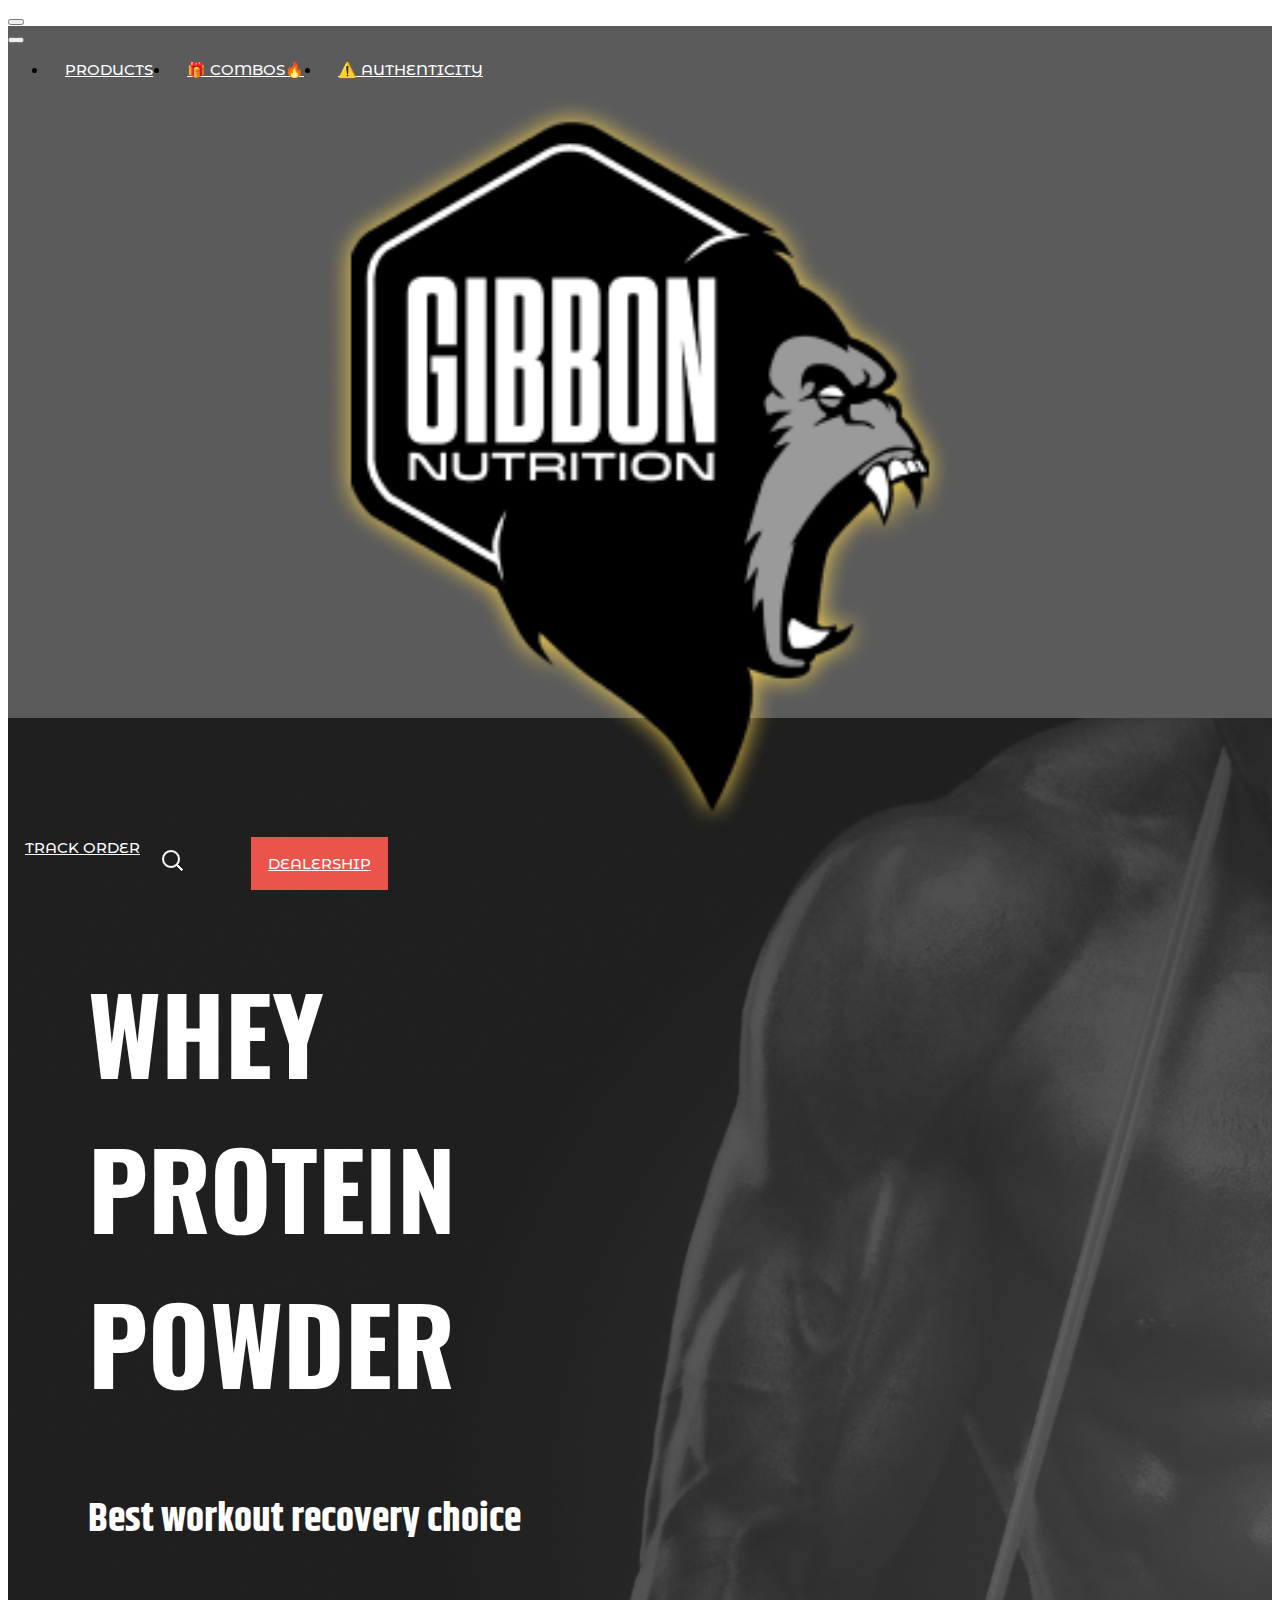
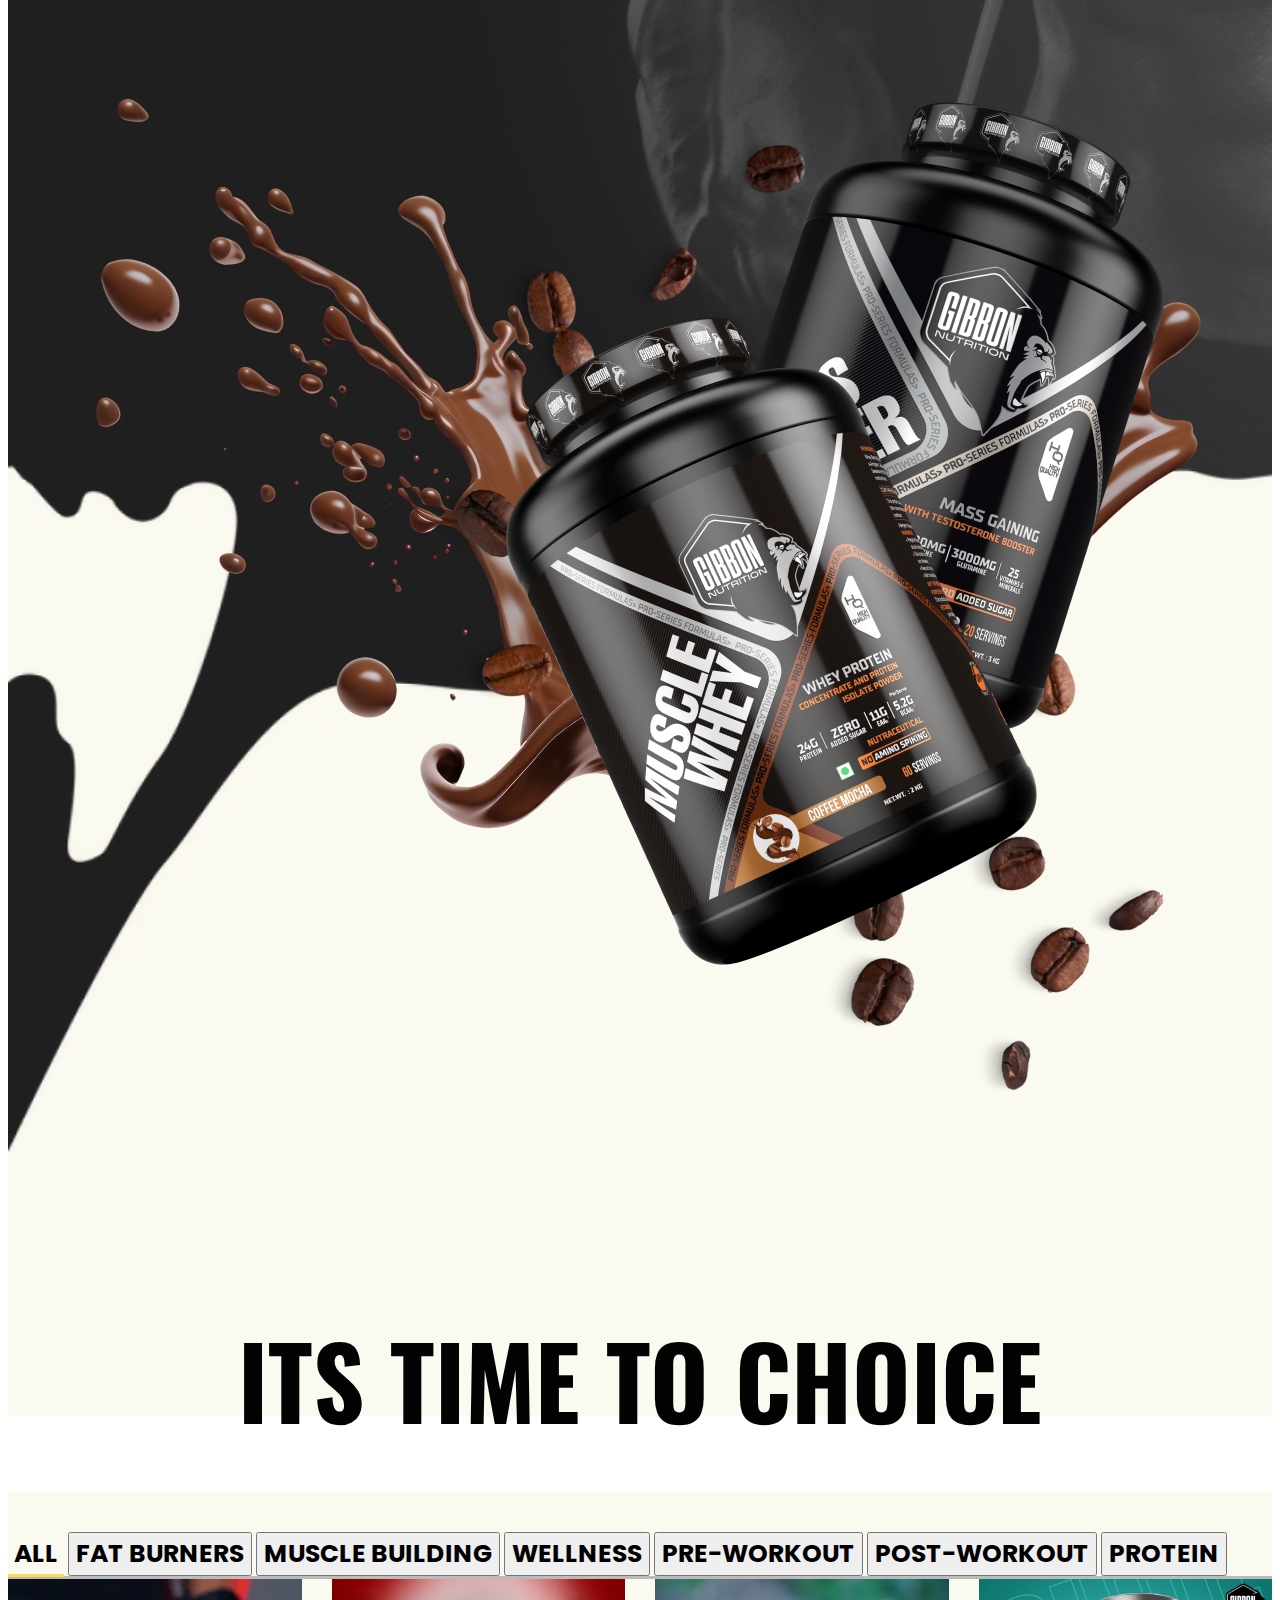
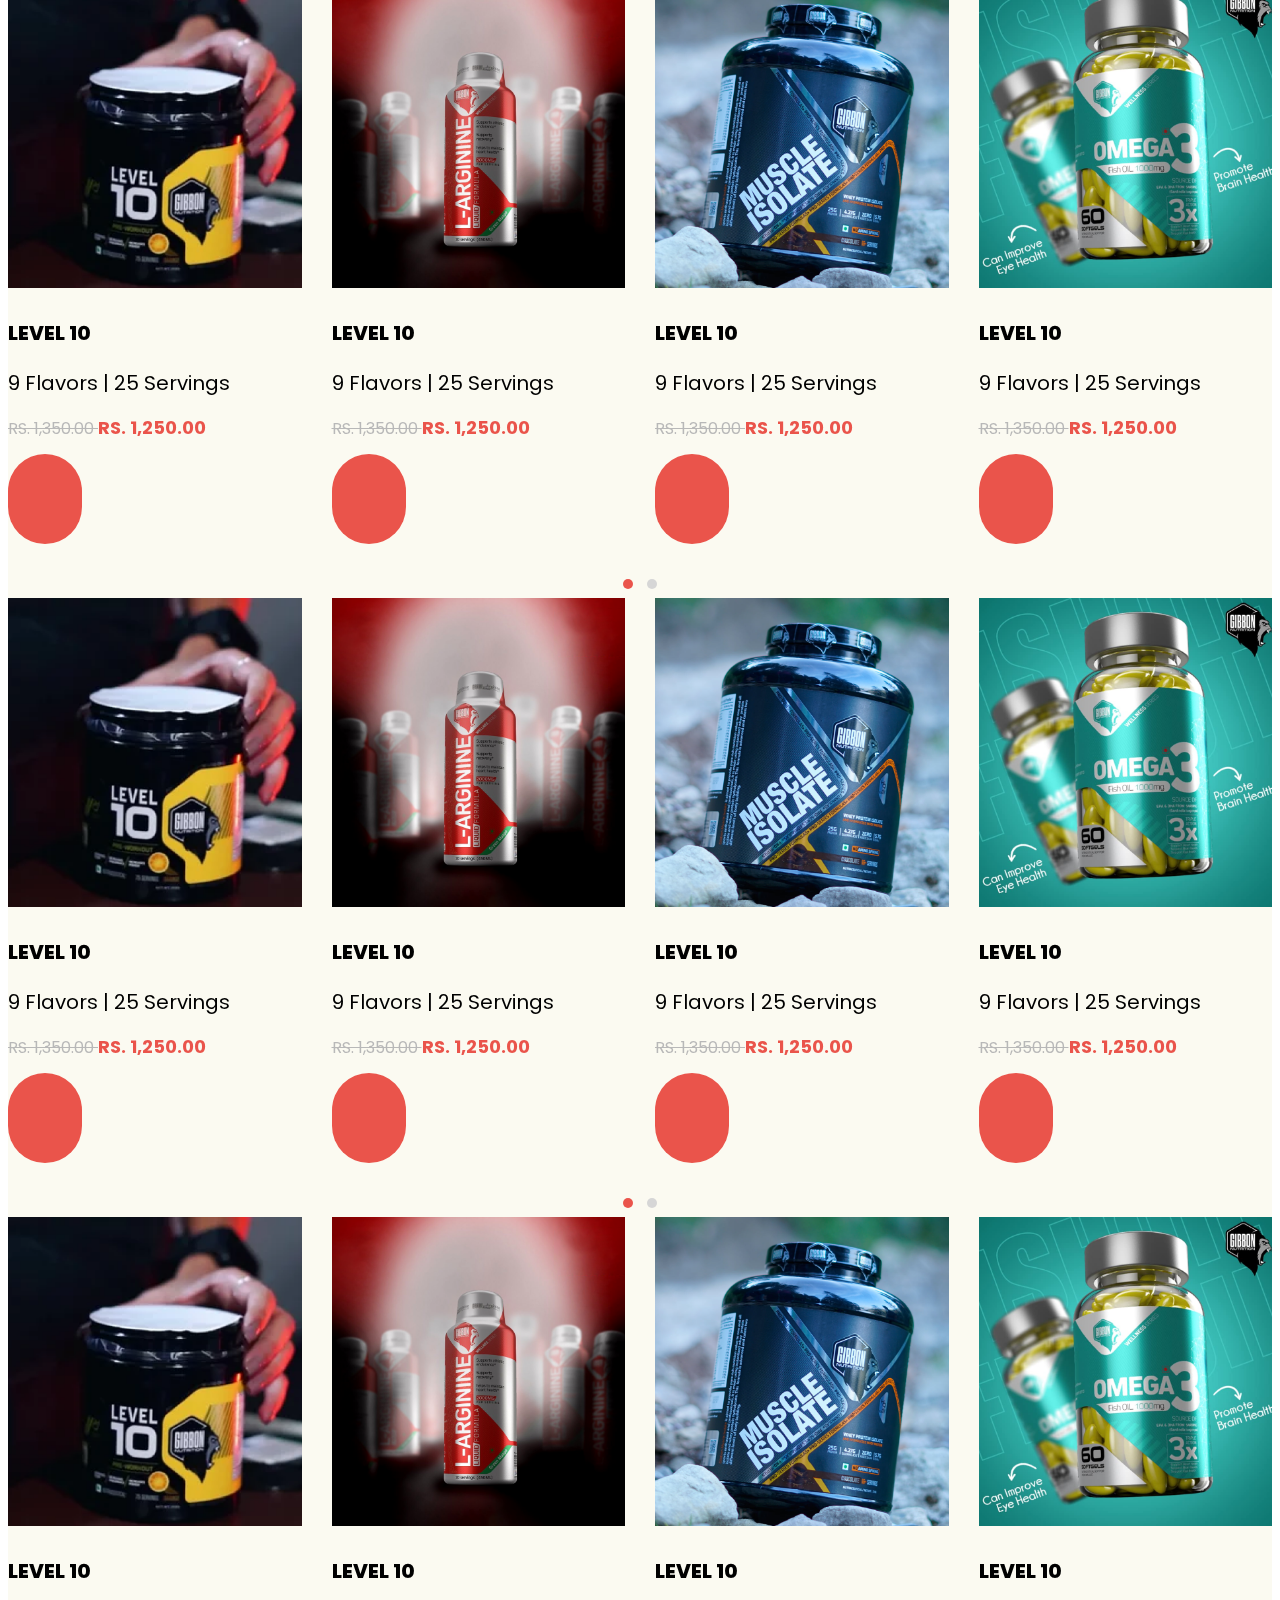
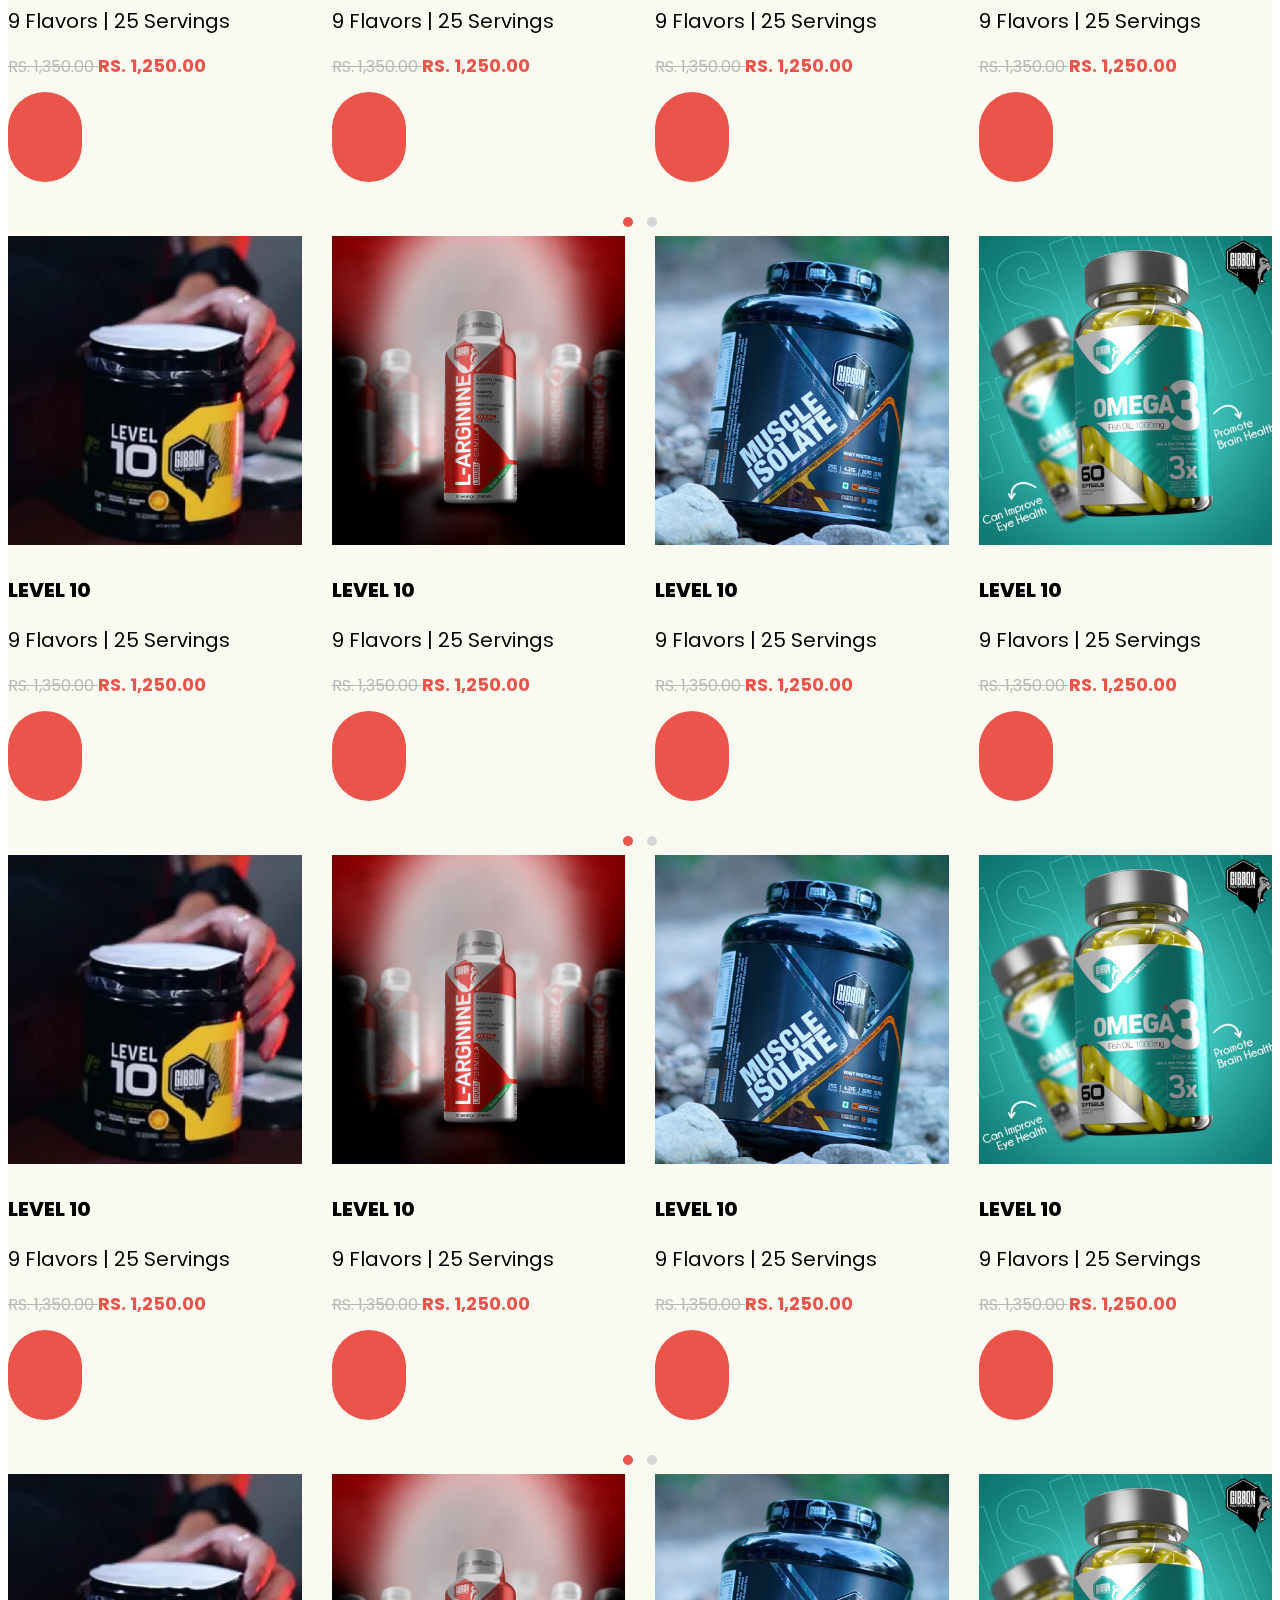
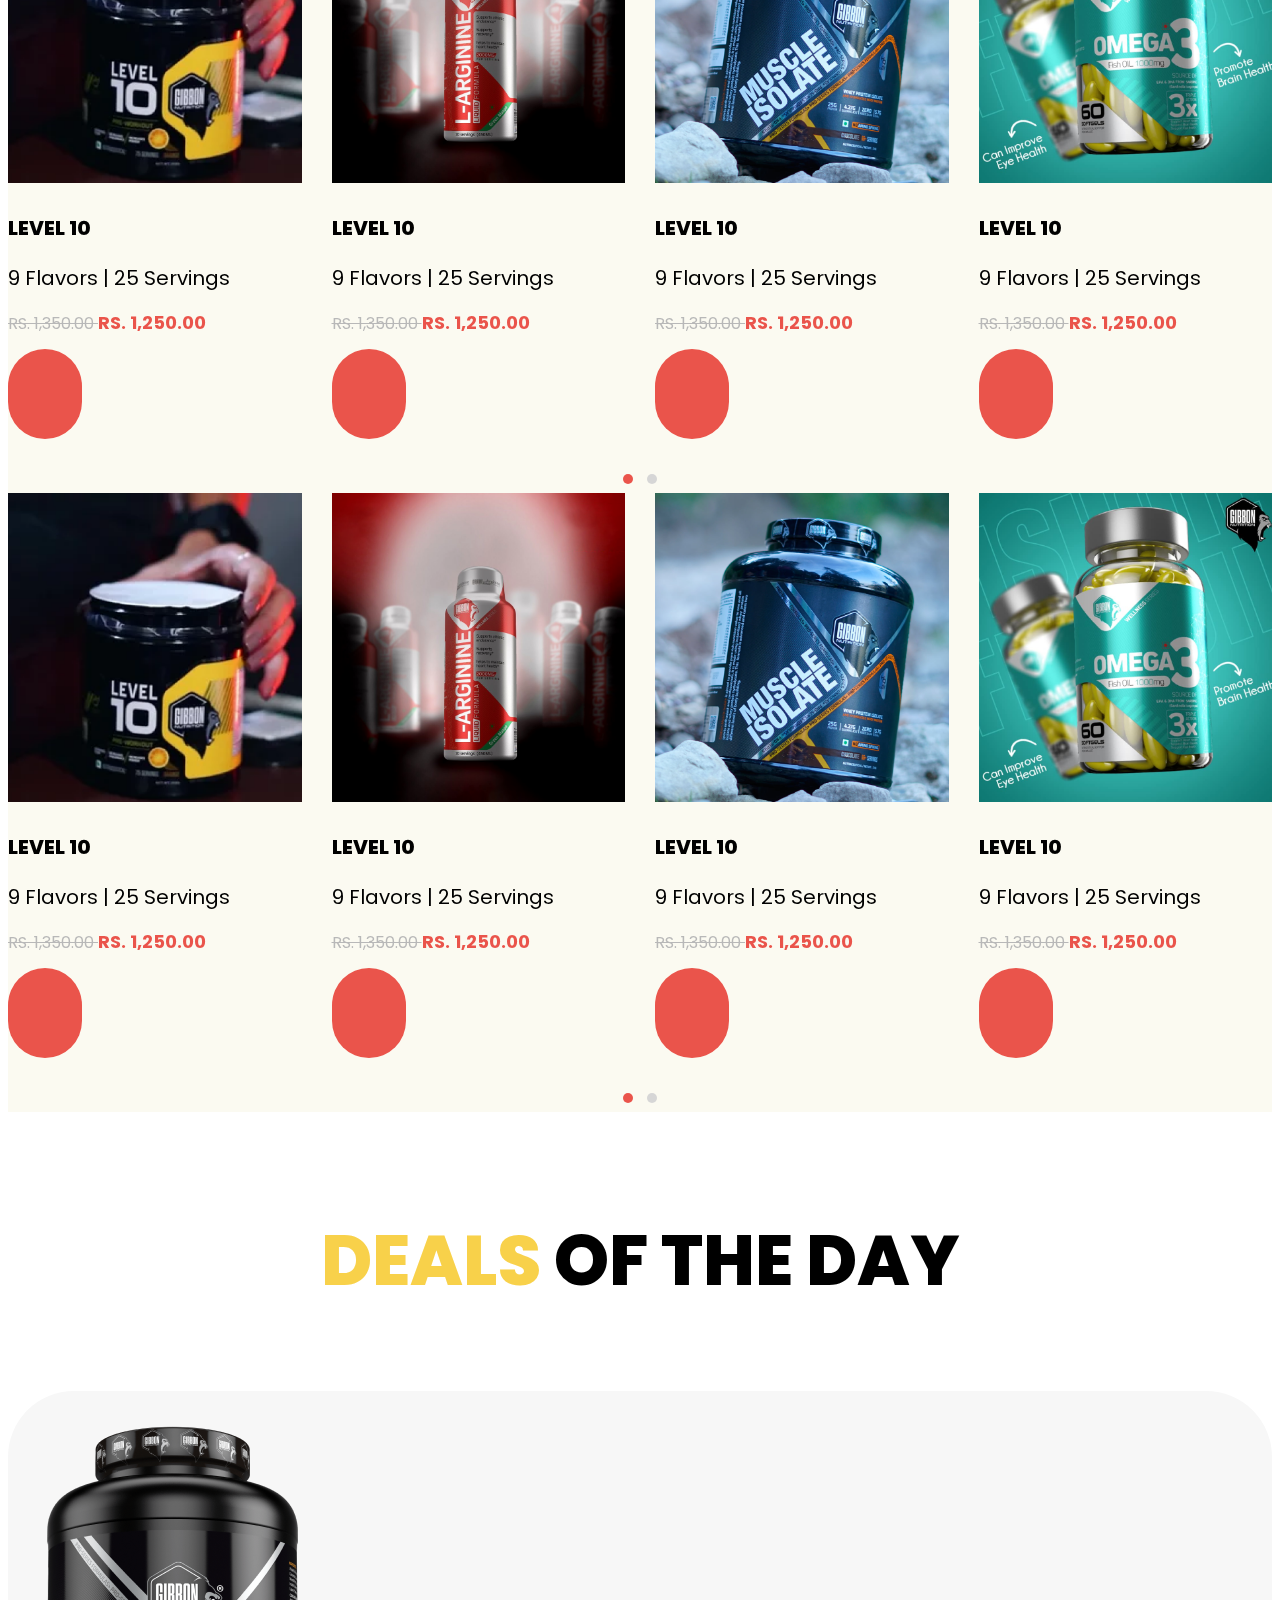
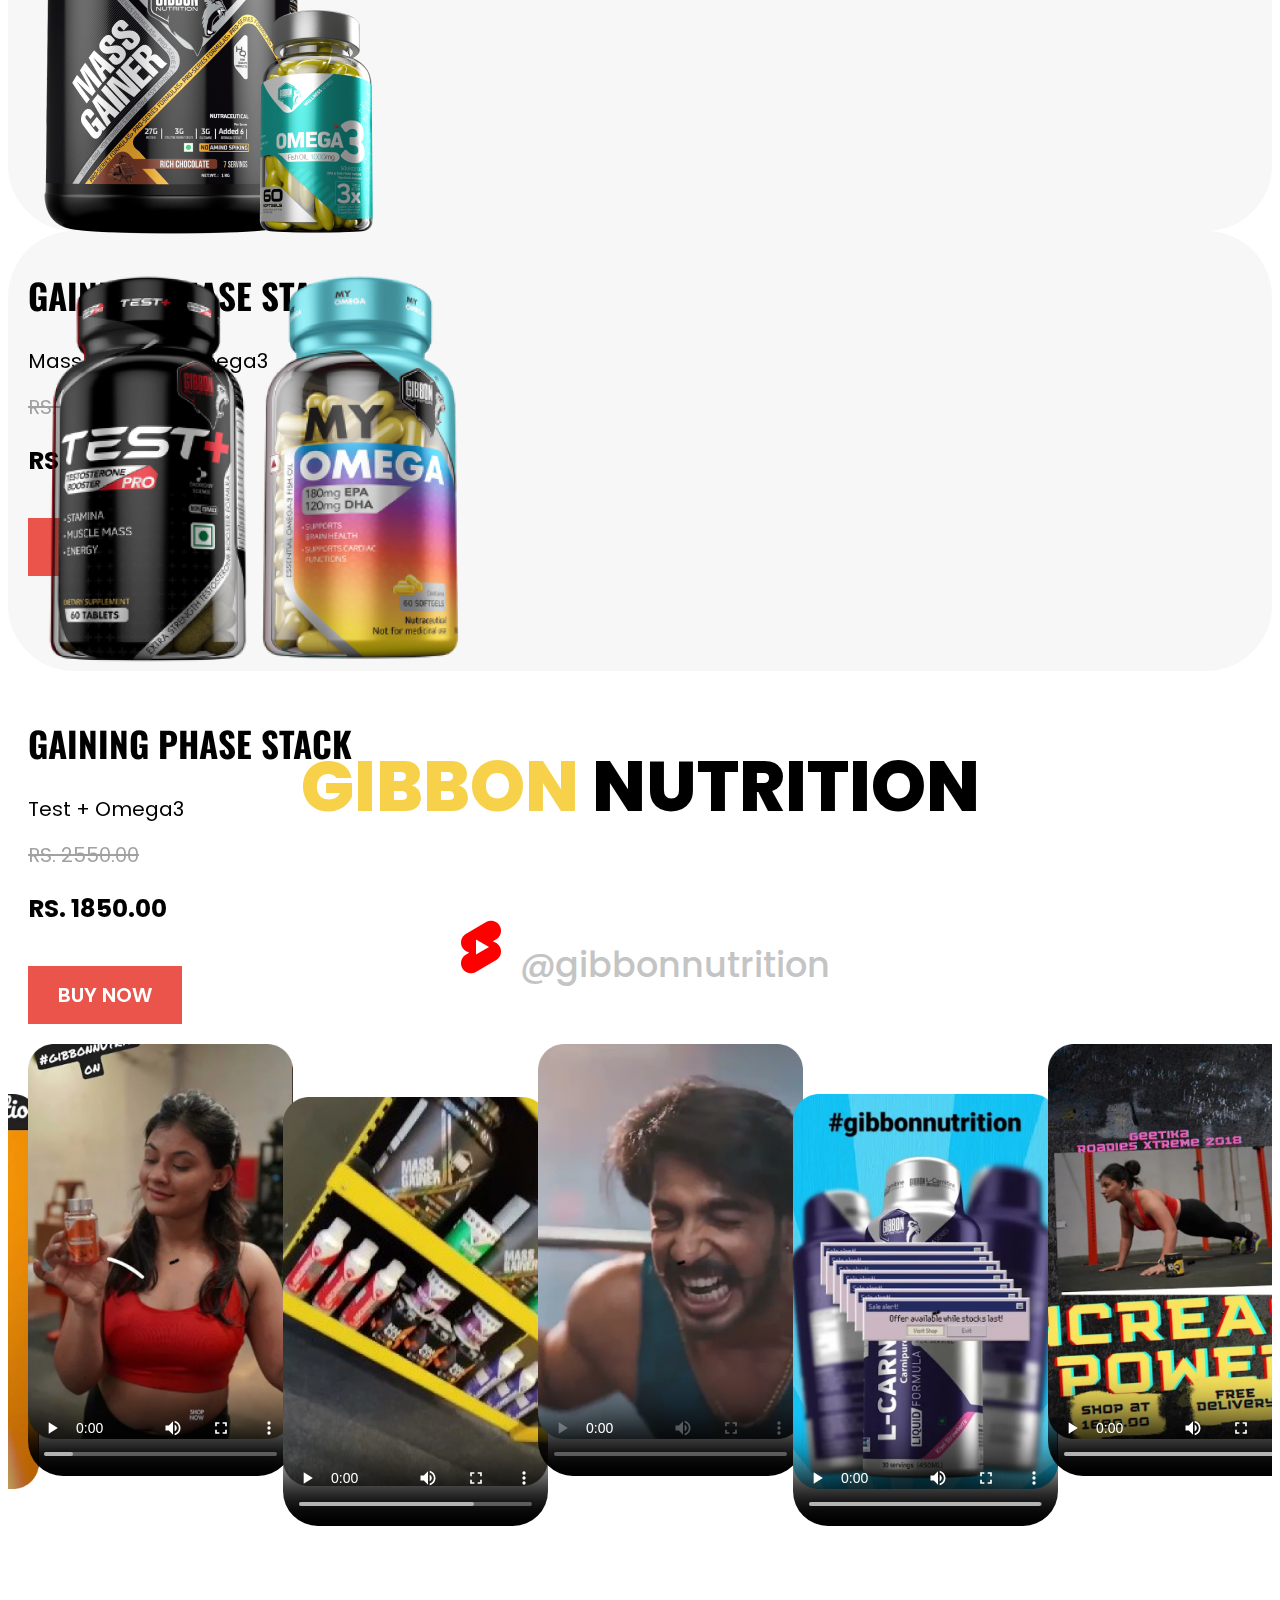
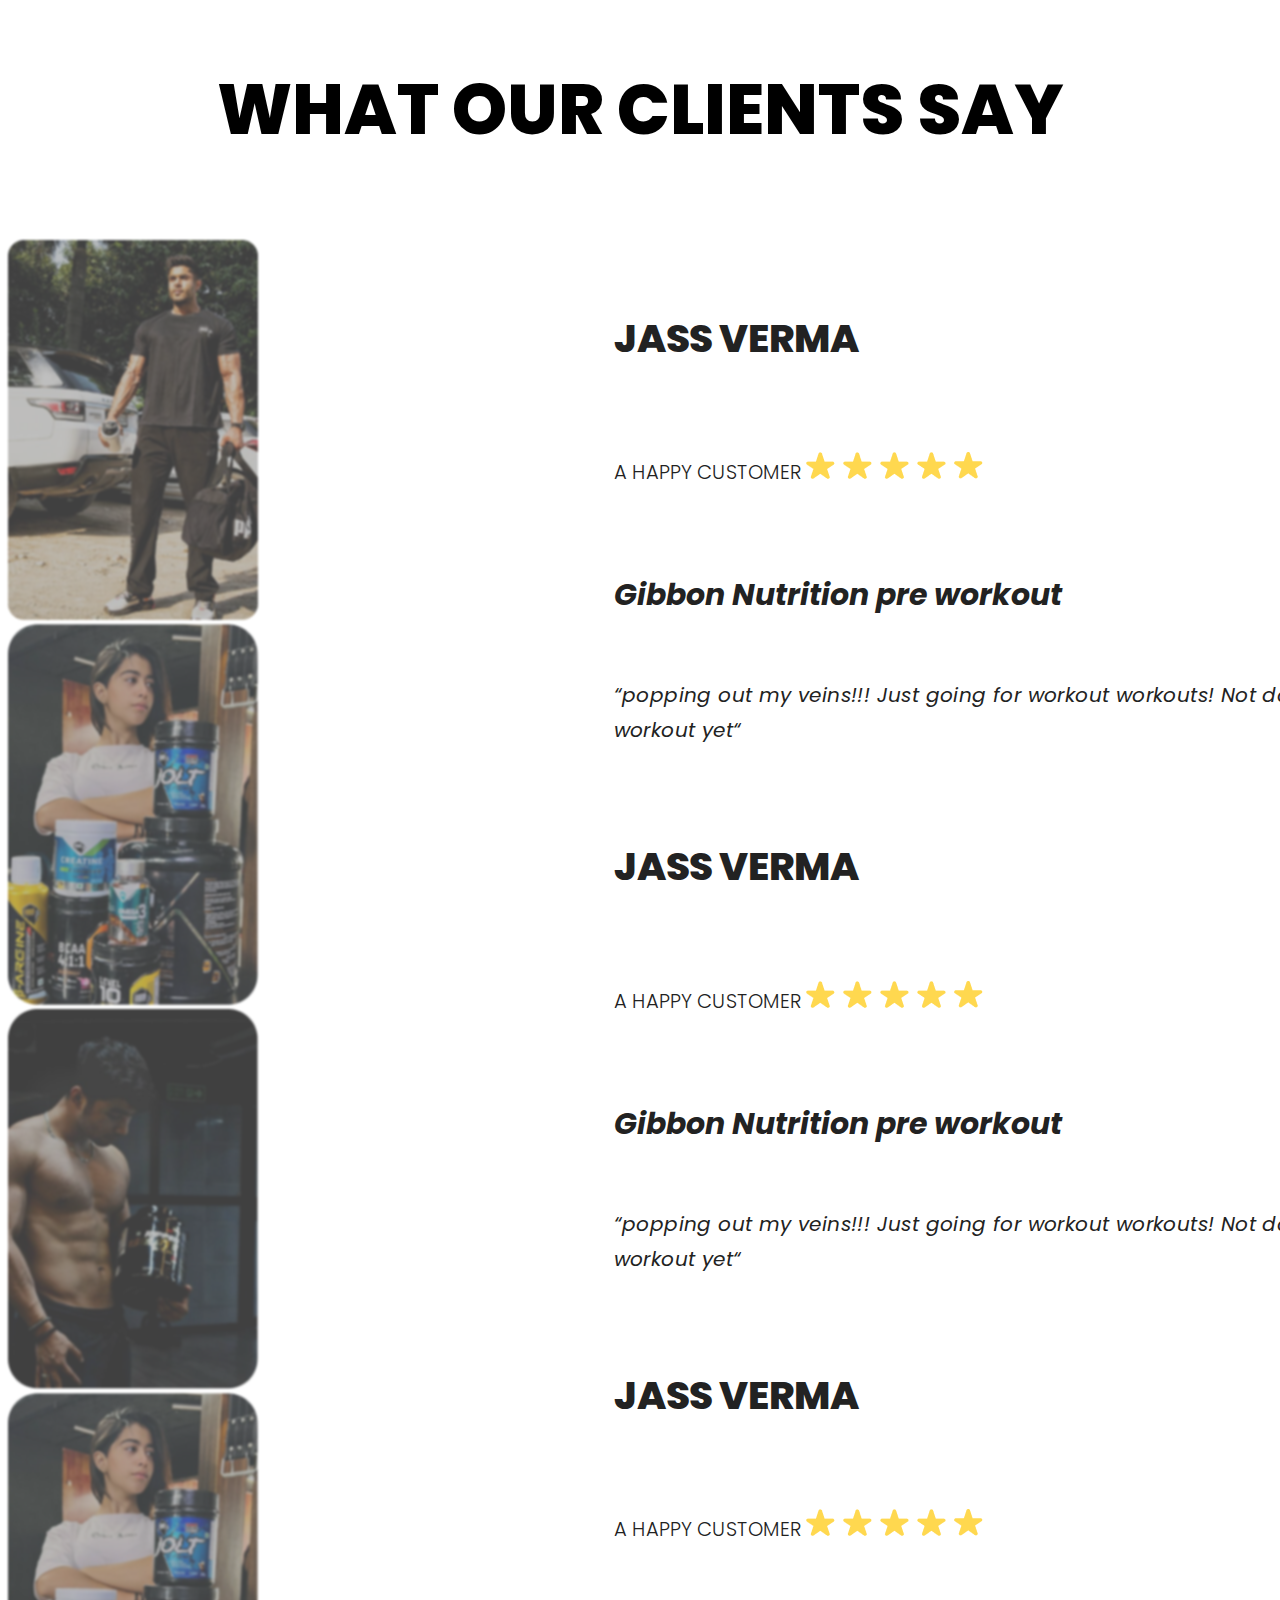
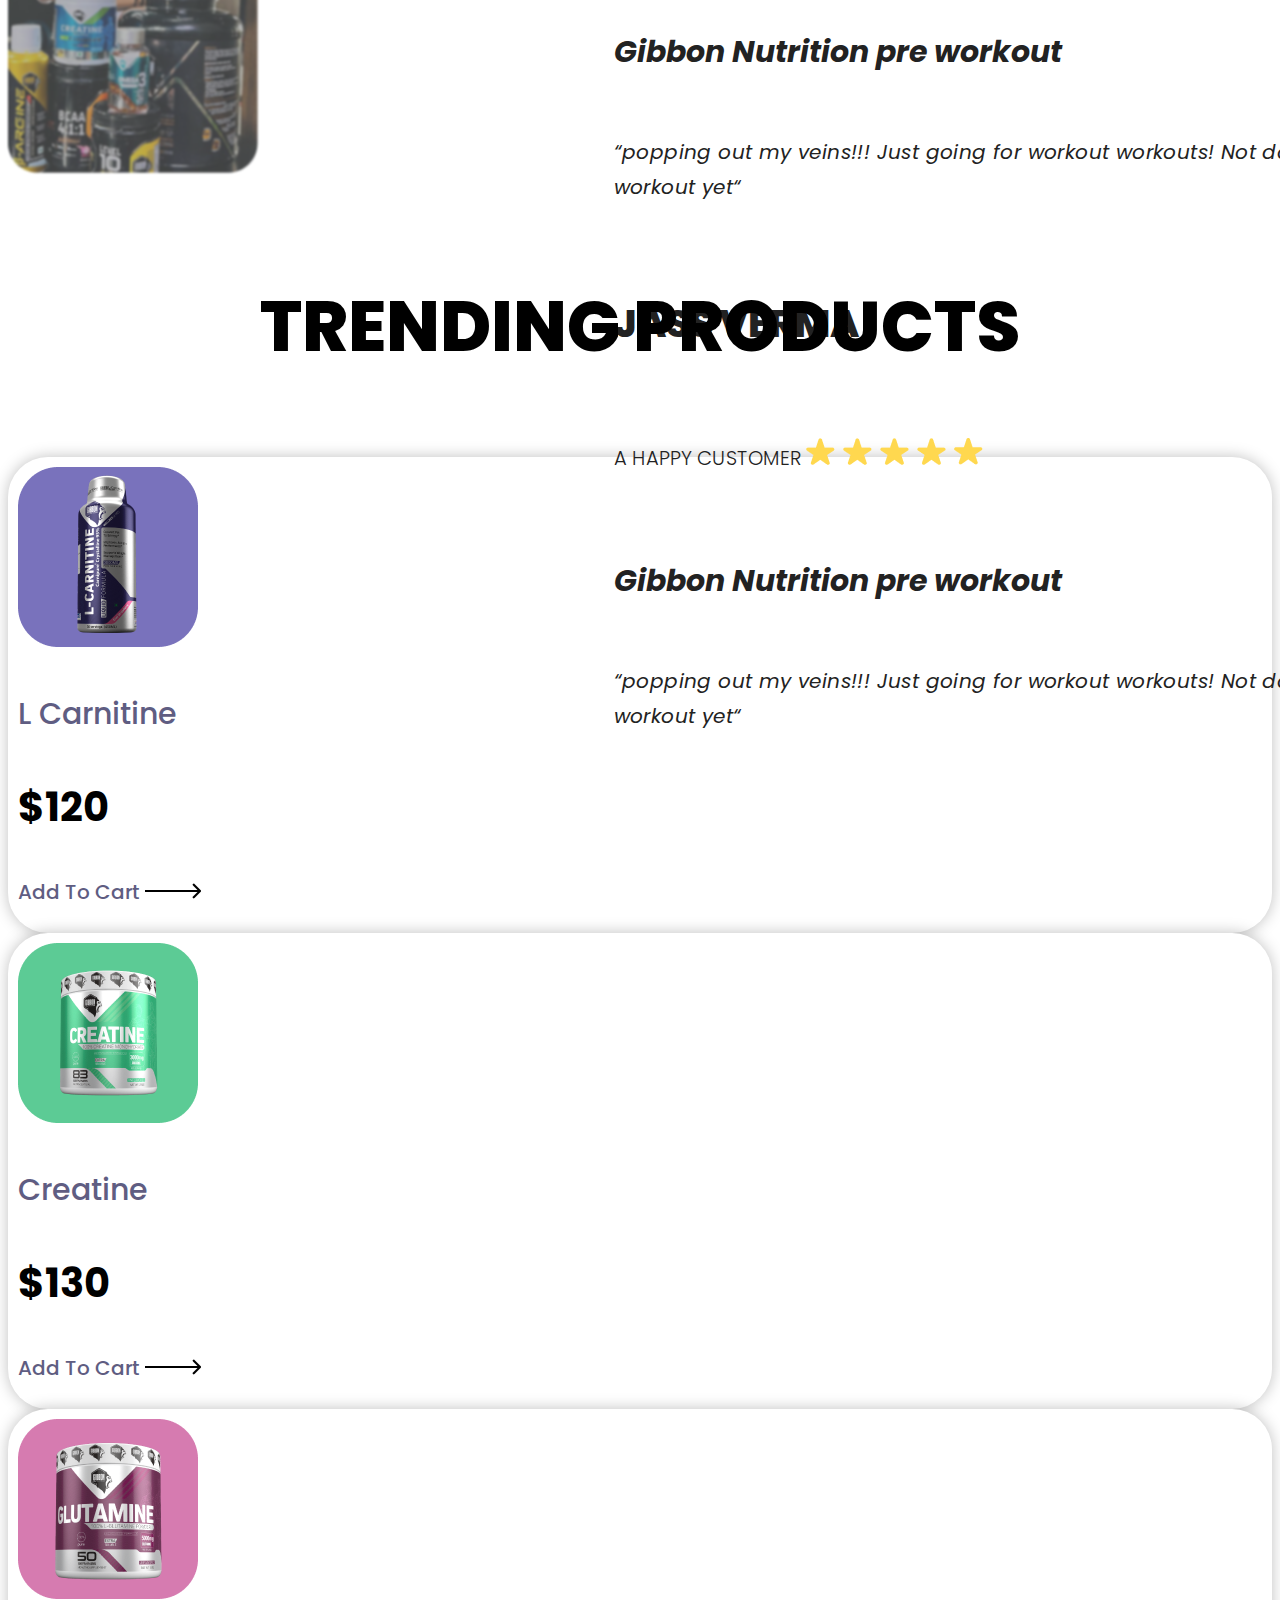
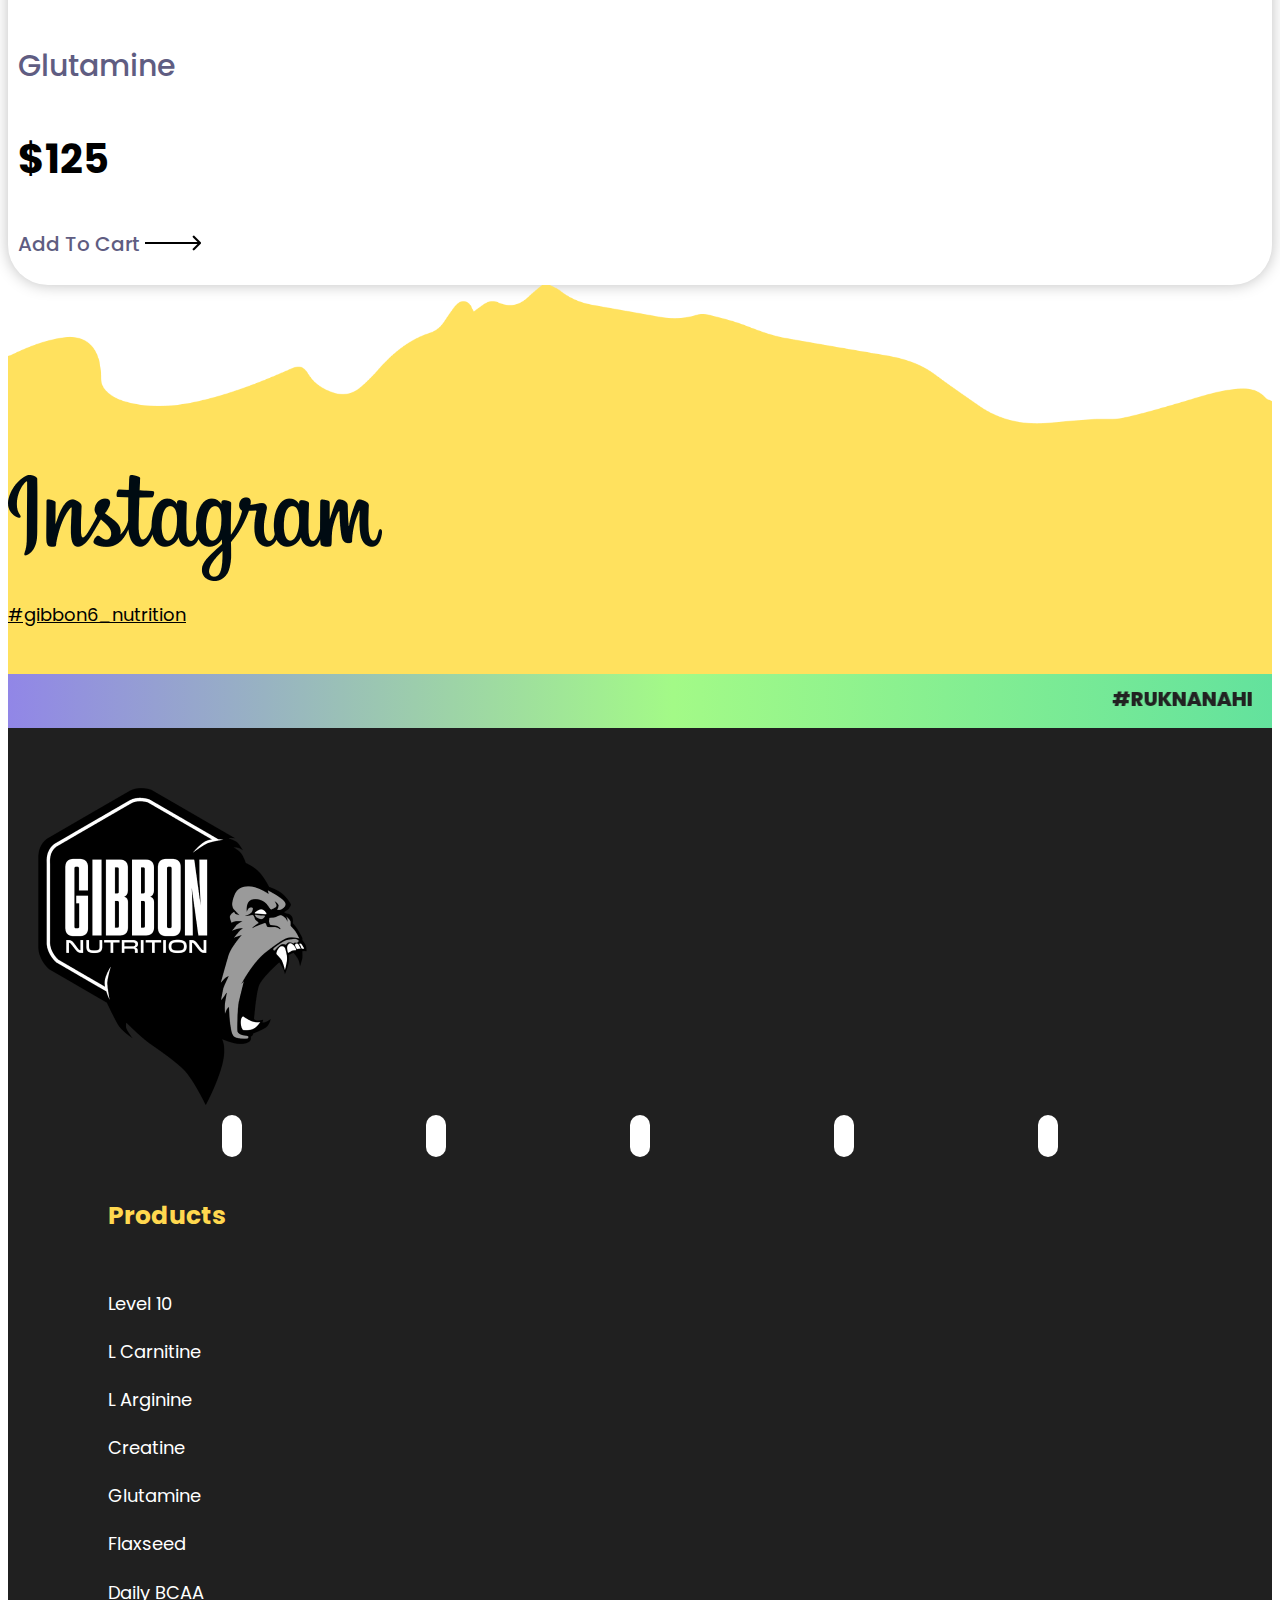
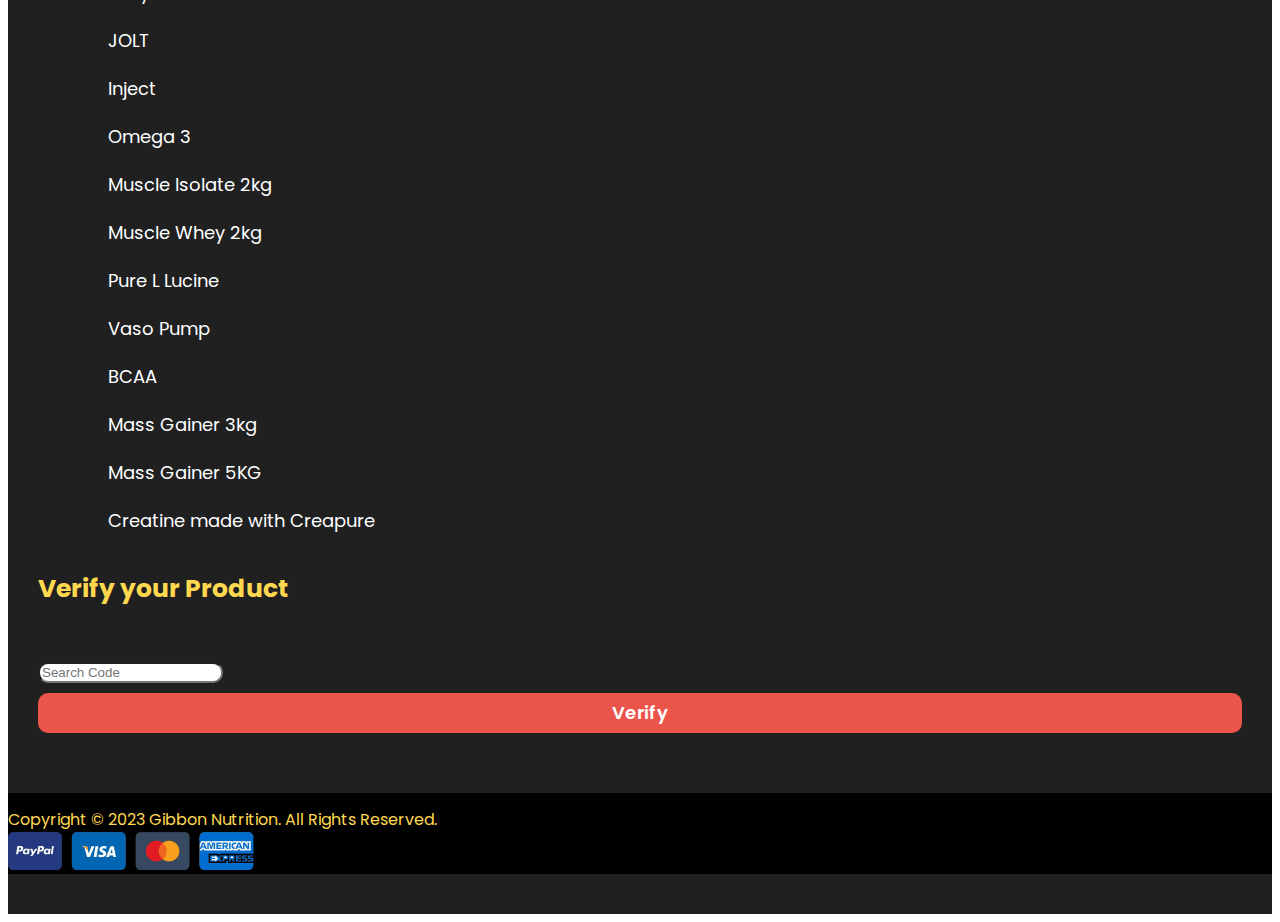
==== commit 56929926: "ghads" ====
--- a/index.html
+++ b/index.html
@@ -1072,7 +1072,7 @@
     </div>
 
     <!-- Trending Products -->
-    <div class="container-fluid pb-5">
+    <div class="container pb-5">
         <h1 class="tittle-day"> Trending Products</h1>
         <div class="row">
             <div class="col-lg-4 pb-5">
--- a/css/style.css
+++ b/css/style.css
@@ -230,7 +230,9 @@
     background-color: #EA544B;
     padding: 10px 2px;
 }
-
+.product-cart-icon:hover{
+    background-color: #fa1105;
+}
 .prodict-icons {
     padding: 3px 22px;
     font-size: 30px;
@@ -239,6 +241,9 @@
 
 .prodict-icons i {
     color: #fff;
+}
+.se-foter-prod{
+    padding-left: 70px;
 }
 
 .sec-cart-main-box {
@@ -321,6 +326,9 @@
     background: #EA544B;
     padding: 15px 30px;
     text-decoration: none;
+}
+.secbybtn:hover{
+    background: #ee2e24;
 }
 
 /* Countdown */
@@ -651,7 +659,6 @@
     font-size: 20px;
     font-style: italic;
     font-weight: 400;
-    line-height: 214.5%;
 }
 
 .quote-icon {
@@ -696,7 +703,9 @@
     font-weight: 500;
     text-decoration: none;
 }
-
+.tranding-cart:hover{
+    color: #4238fc;
+}
 .insta-bg {
     background-image: url(../images/footer-bg.png);
     background-repeat: no-repeat;
--- a/css/responsive.css
+++ b/css/responsive.css
@@ -5,11 +5,99 @@
   .container-fluid {
     width: 1900px;
   }
-}
-
-
-
-
+  .big-img {
+    position: relative;
+    width: 585px;
+    height: 620px;
+  }
+}
+@media only screen and (max-width:1400px){
+  a.nav-link.px-4.text-light {
+    font-size: 15px;
+  }
+  .big-img {
+    position: relative;
+    width: 406px;
+  }
+}
+@media only screen and (max-width:1300px){
+  a.nav-link.px-4.text-light {
+    font-size: 15px;
+    padding: 17px !important;
+  }
+  .big-img {
+    width: 398px;
+  }
+}
+@media only screen and (max-width:1199px){
+  a.nav-link.px-4.text-light {
+    font-size: 12px;
+    padding: 7px !important;
+  }
+  .sec-her-col-padding h1 {
+    font-size: 90px;
+  }
+  .sec-her-col-padding p {
+    font-size: 30px;
+  }
+  .big-img {
+    width: 350px;
+}
+}
+@media only screen and (max-width:1090px){
+  .big-img {
+    width: 287px;
+    height: 350px
+}
+}
+@media only screen and (max-width:991px){
+  .mobile-logo {
+    display: block !important;
+}
+a.navbar-brand {
+  width: 66% !important;
+}
+.navbar-toggler-icon {
+  background-image: url(../images/togal.png) !important;
+}
+button.navbar-toggler {
+  background: #ffff;
+}
+.sec-menu-bgg {
+  background-color: #000;
+}
+.sec-space-left-right-nav {
+  display: flex;
+  justify-content: space-around; 
+}
+.sec-hero-bg {
+  background-image: url(../images/bgg-home.png);
+  margin-top: -389px;
+  padding-top: 334px;
+}
+.navbar-toggler-icon {
+  display: inline-block;
+  width: 4.5em;
+  height: 3.5em;
+}
+.sec-bt {
+  display: flex;
+  flex-direction: column;
+}
+.mobb {
+  display: none;
+}
+a.nav-link.px-4.text-light {
+  text-align: left;
+}
+.img-selection {
+  position: absolute;
+  right: 0;
+  top: 0;
+  width: 100px;
+  left: 374px;
+}
+}
 
 
 
@@ -24,6 +112,11 @@
 
 
 @media only screen and (max-width:767px) {
+  .navbar-toggler-icon {
+    display: inline-block;
+    width: 1.5em;
+    height: 1.5em;
+}
   
   .mobile-logo{
     display: block !important;
@@ -109,14 +202,121 @@
 .trend-bg {
   border-radius: 20px;
   text-align: center;
-}
-
-
-
-
-
-
-
+  padding-top: 20px;
+}
+.sec-all-pro {
+  padding-bottom: 30px;
+}
+div#accordionFlushExample {
+  padding-top: 30px;
+}
+.swiper-container.testimonial {
+  height: 50vh;
+}
+.tranding-price {
+  font-size: 30px;
+}
+.big-img {
+  width: 100%;
+  height: auto;
+}
+.img-thumbnail {
+  margin: 0px 2px;
+}
+.img-selection {
+  position: relative;
+  left: 0;
+  bottom: 0;
+  width: 70%;
+  display: flex;
+  padding: 10px 0px;
+}.wrapper {
+  display: flex;
+  flex-direction: column-reverse;
+}
+.dt-name {
+  font-size: 25px;
+}
+.dt-fl {
+  font-size: 16px;
+}
+.mrptosale{
+  display: flex;
+  flex-direction: column;
+}
+.dt-sale {
+  font-size: 30px;
+}
+.st-fl-btn {
+  margin: 5px 5px;
+}
+.fl-all-btn-padd{
+  display: flex;
+    flex-wrap: wrap;
+}
+.add-cart-btn  {
+  padding: 8px 60px;
+}
+.buy-now-btn {
+  padding: 8px 79px;
+}
+.left-right {
+  padding: 0px 10px;
+}
+.p-Description .nav-tabs .nav-link.active {
+  font-size: 18px;
+}
+.sec-relatrd {
+  font-size: 25px;
+}
+.testimonial-section{
+  display: flex;
+  flex-direction: column;
+}
+.testi-user-img , .testimonial-section .user-saying {
+  width: 100%;
+}
+.testimonial-section .quote{
+  padding:0px !important;
+}
+.testimonial-section .quote h3 {
+  font-size: 25px;
+}
+.testimonial-section .quote h4 {
+  font-size: 20px;
+}
+.testimonial-section .quote p{
+  font-size: 18px;
+}
+.sec-hero-bg{
+  background-image: url(../images/bgg-home.png);
+}
+.item.sec-img-2 {
+  margin-top: 0px;
+}
+.item.sec-img-1 {
+  margin-top: 0px;
+}
+.product-cart-icon {
+  width: 100%;
+  height: 50px;
+  text-align: center;
+  border-radius: 9px;
+  background-color: #EA544B;
+  padding: 1px 2px;
+}
+.product-name {
+  font-size: 16px;
+}
+.product-des {
+  font-size: 12px;
+}
+.product-mrp {
+  font-size: 10px;
+}
+.product-discount {
+  font-size: 12px;
+}
  .sec-menu-bgg {  
     background-color: #000;
 }
@@ -138,5 +338,12 @@
   color: #fff !important;
   background: transparent;
 }
-}
-
+.se-foter-prod{
+  padding-left: 0px;
+}
+}
+
+
+@media only screen and (max-width:575px){
+
+}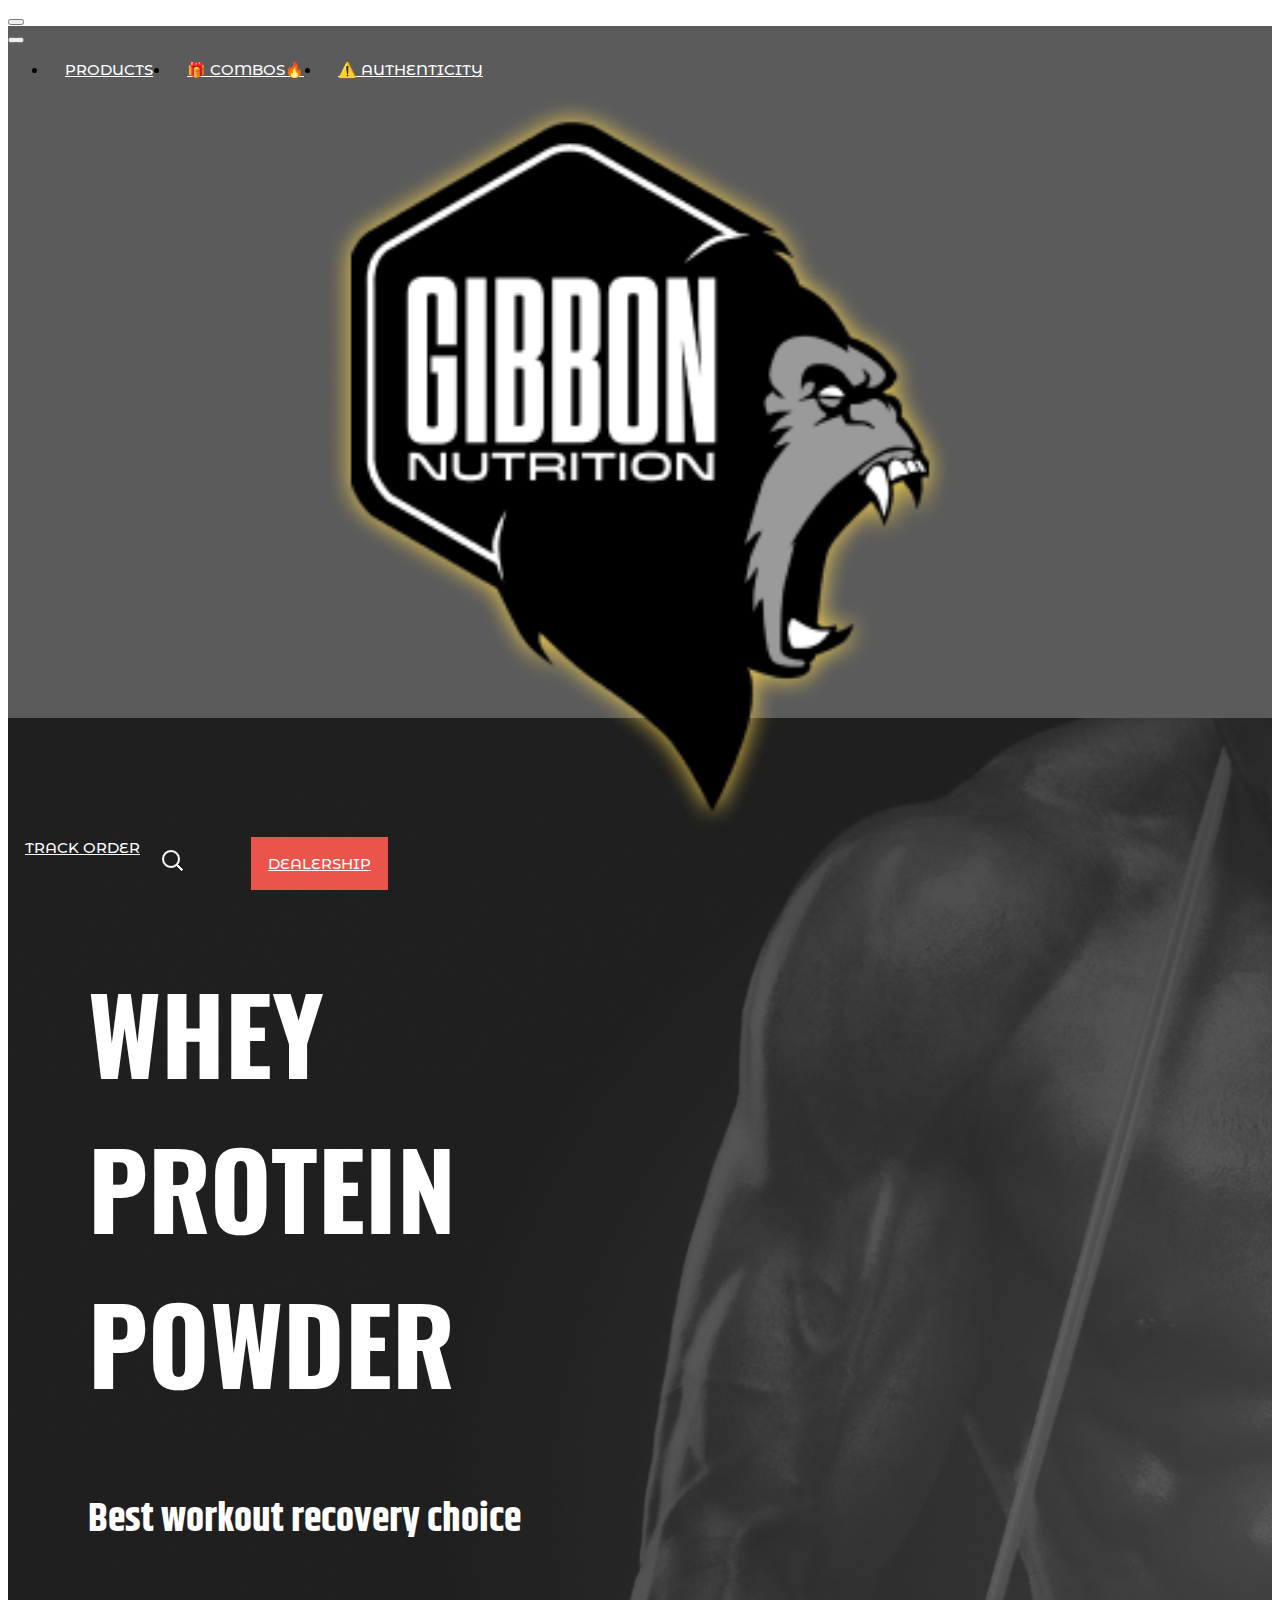
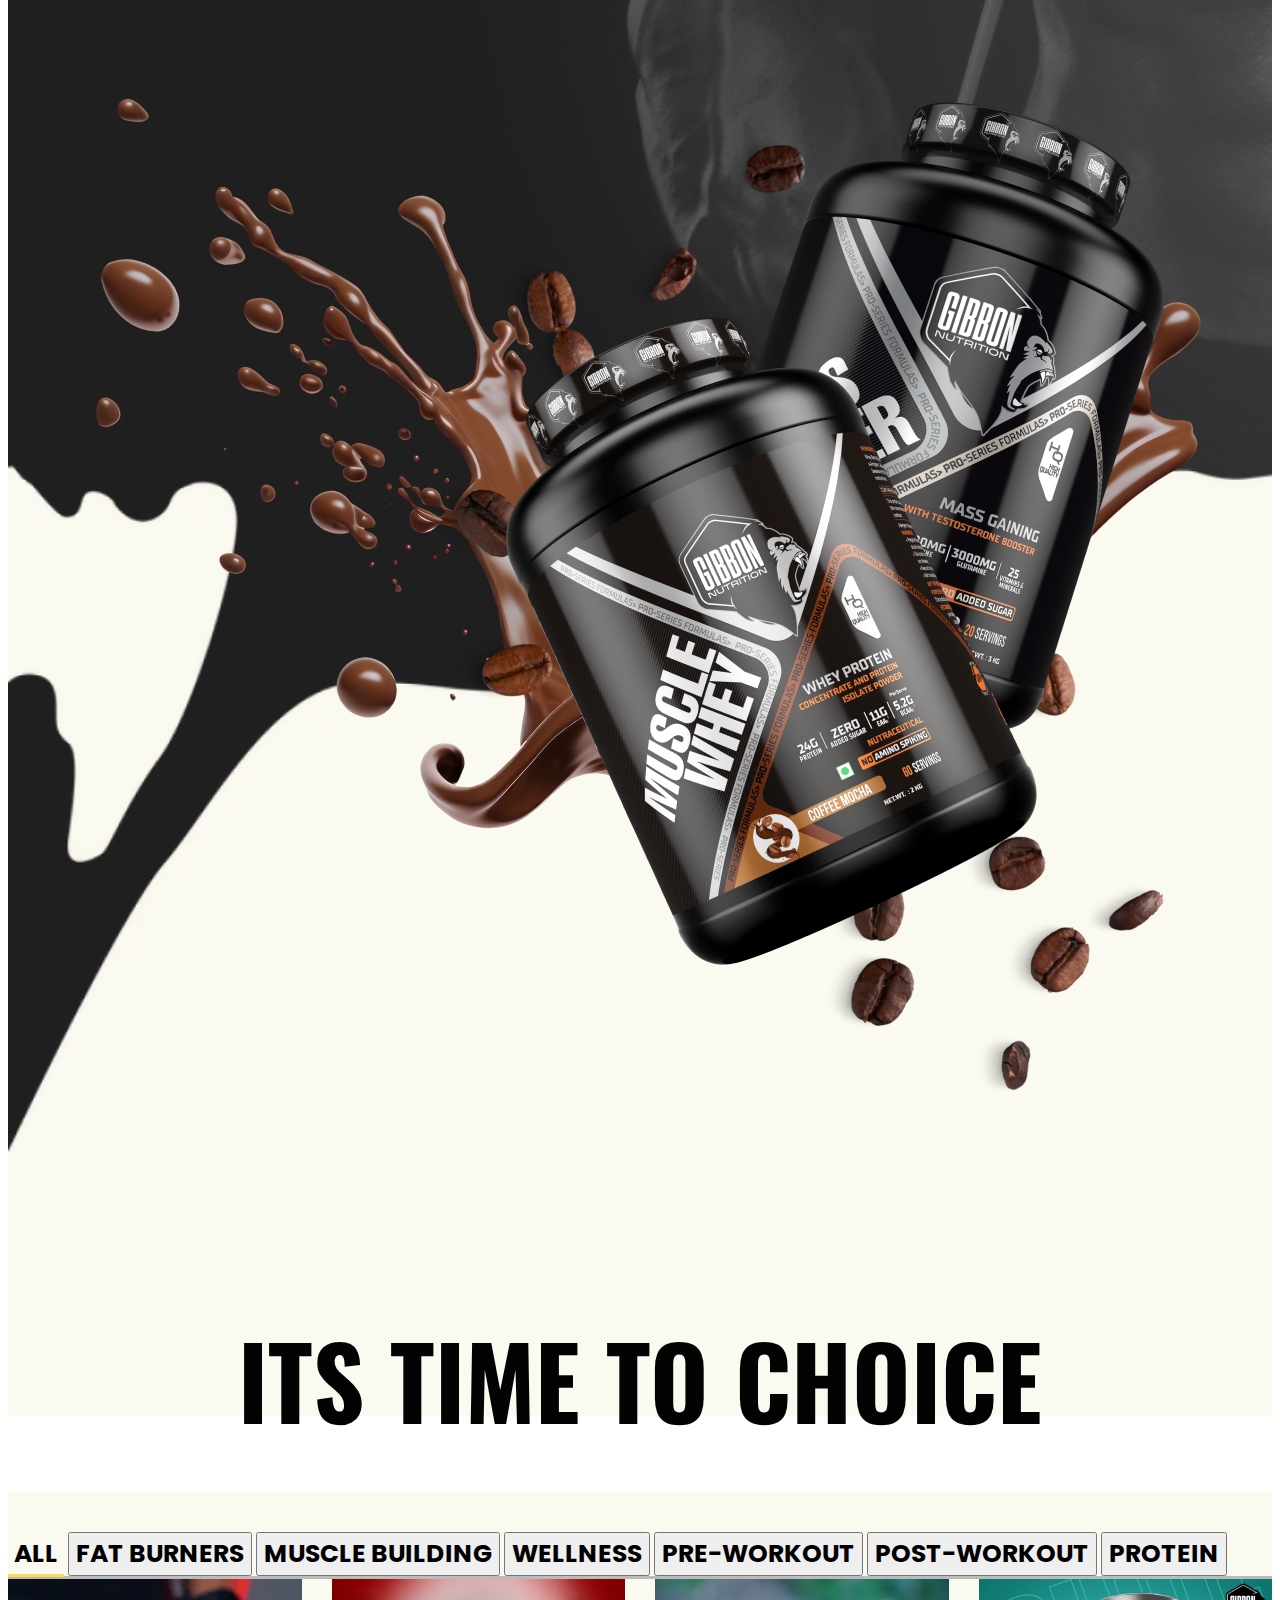
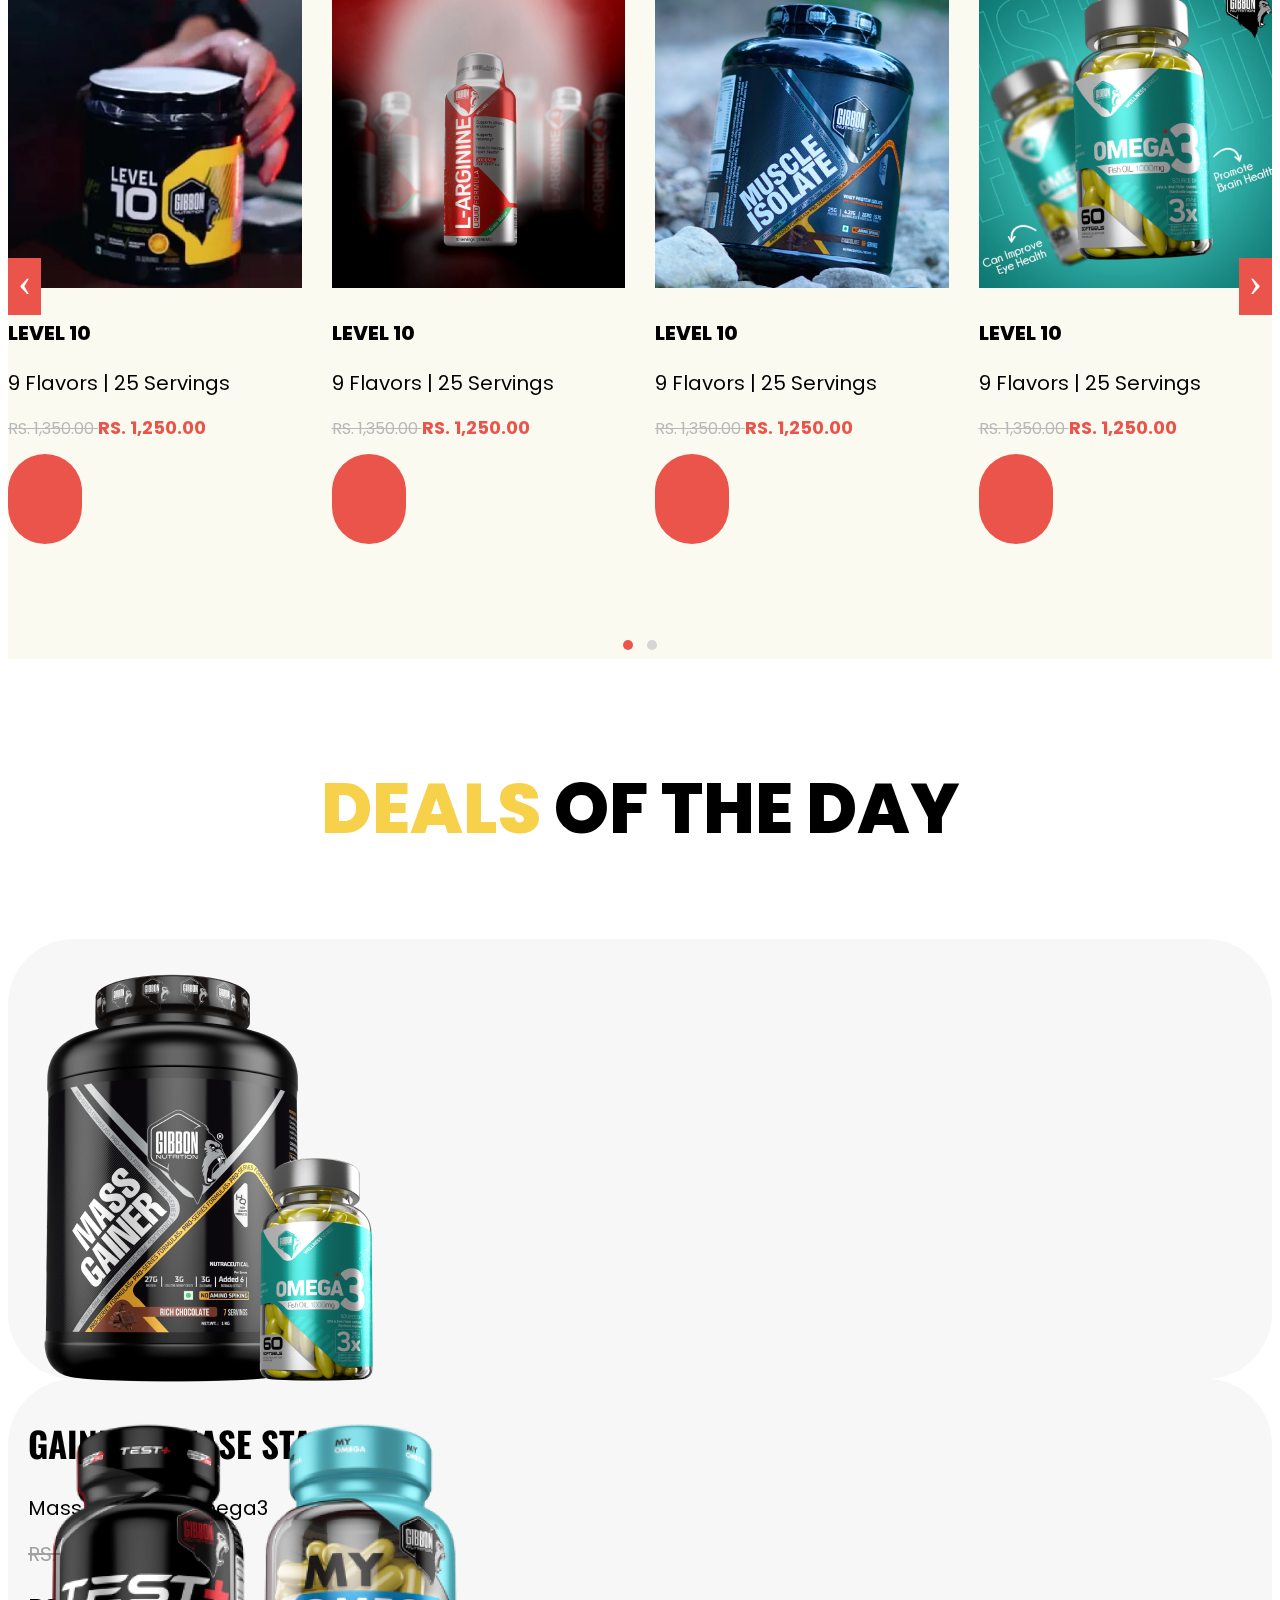
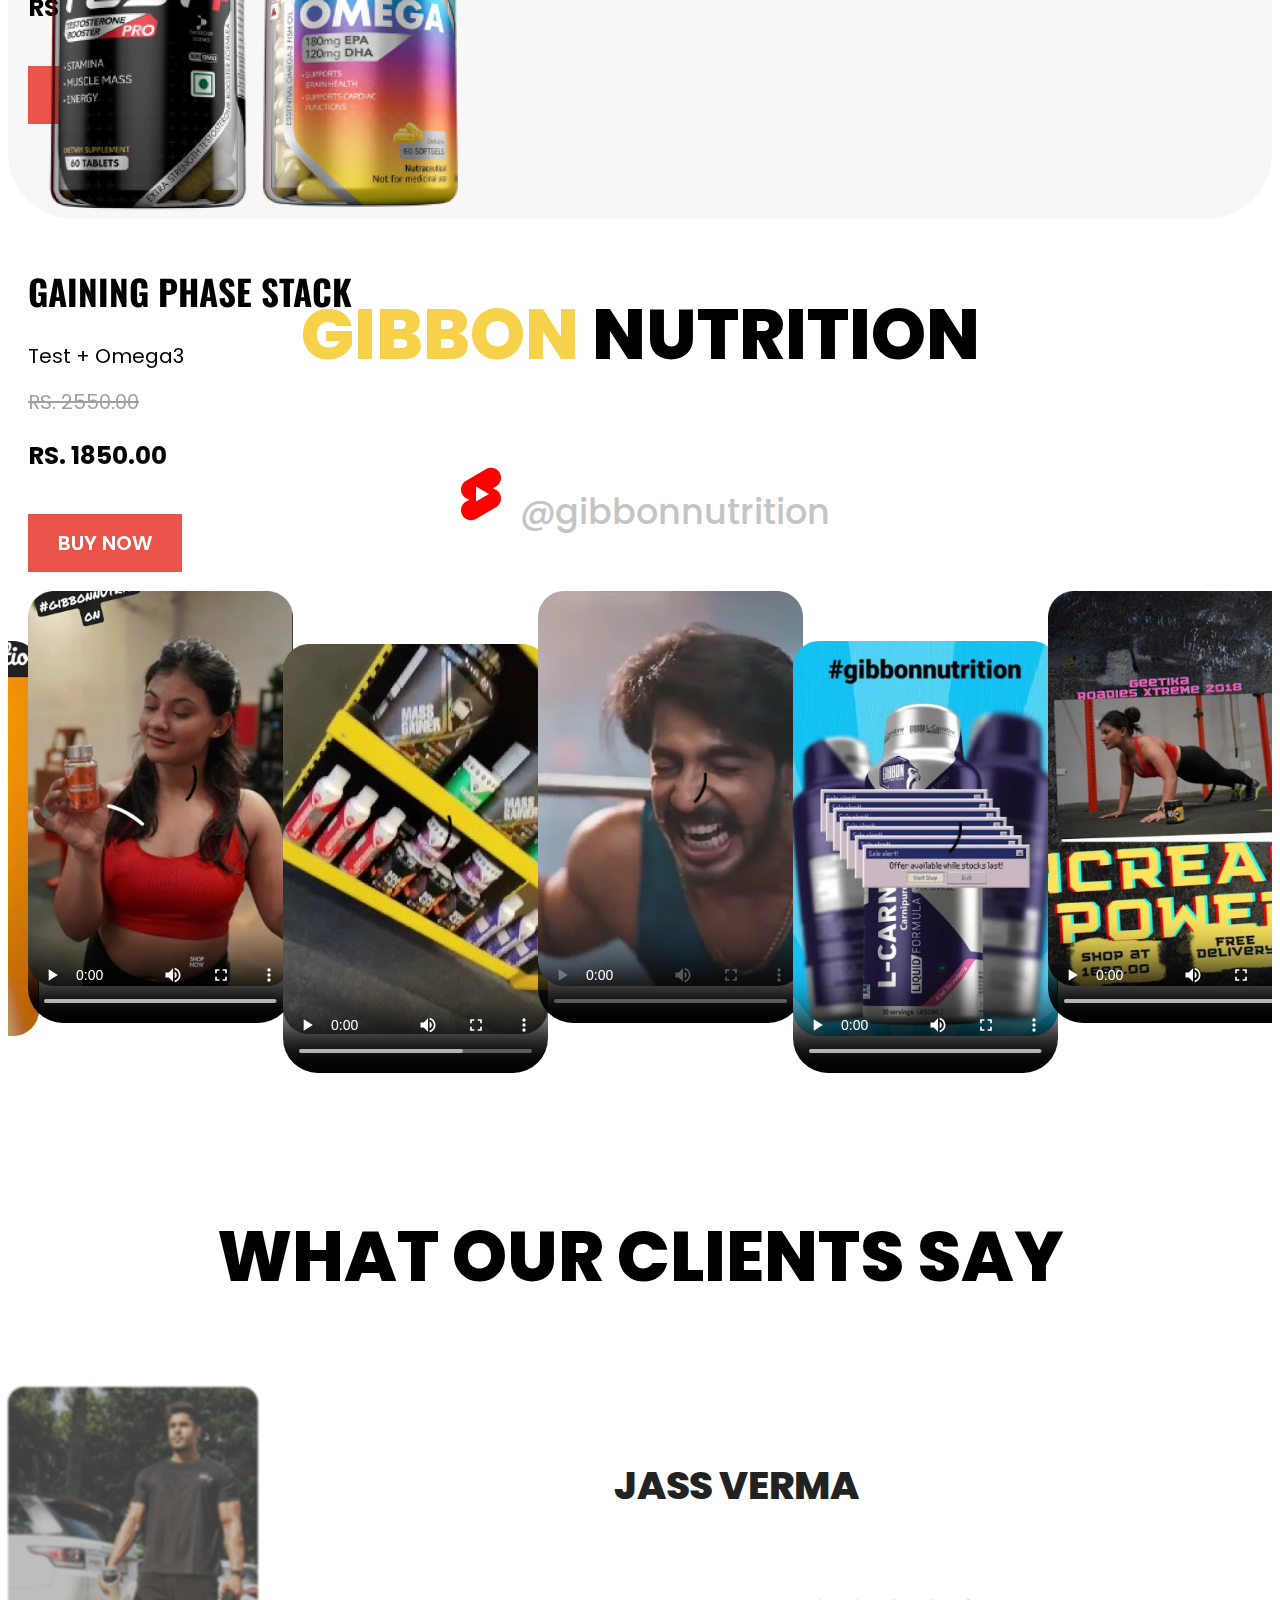
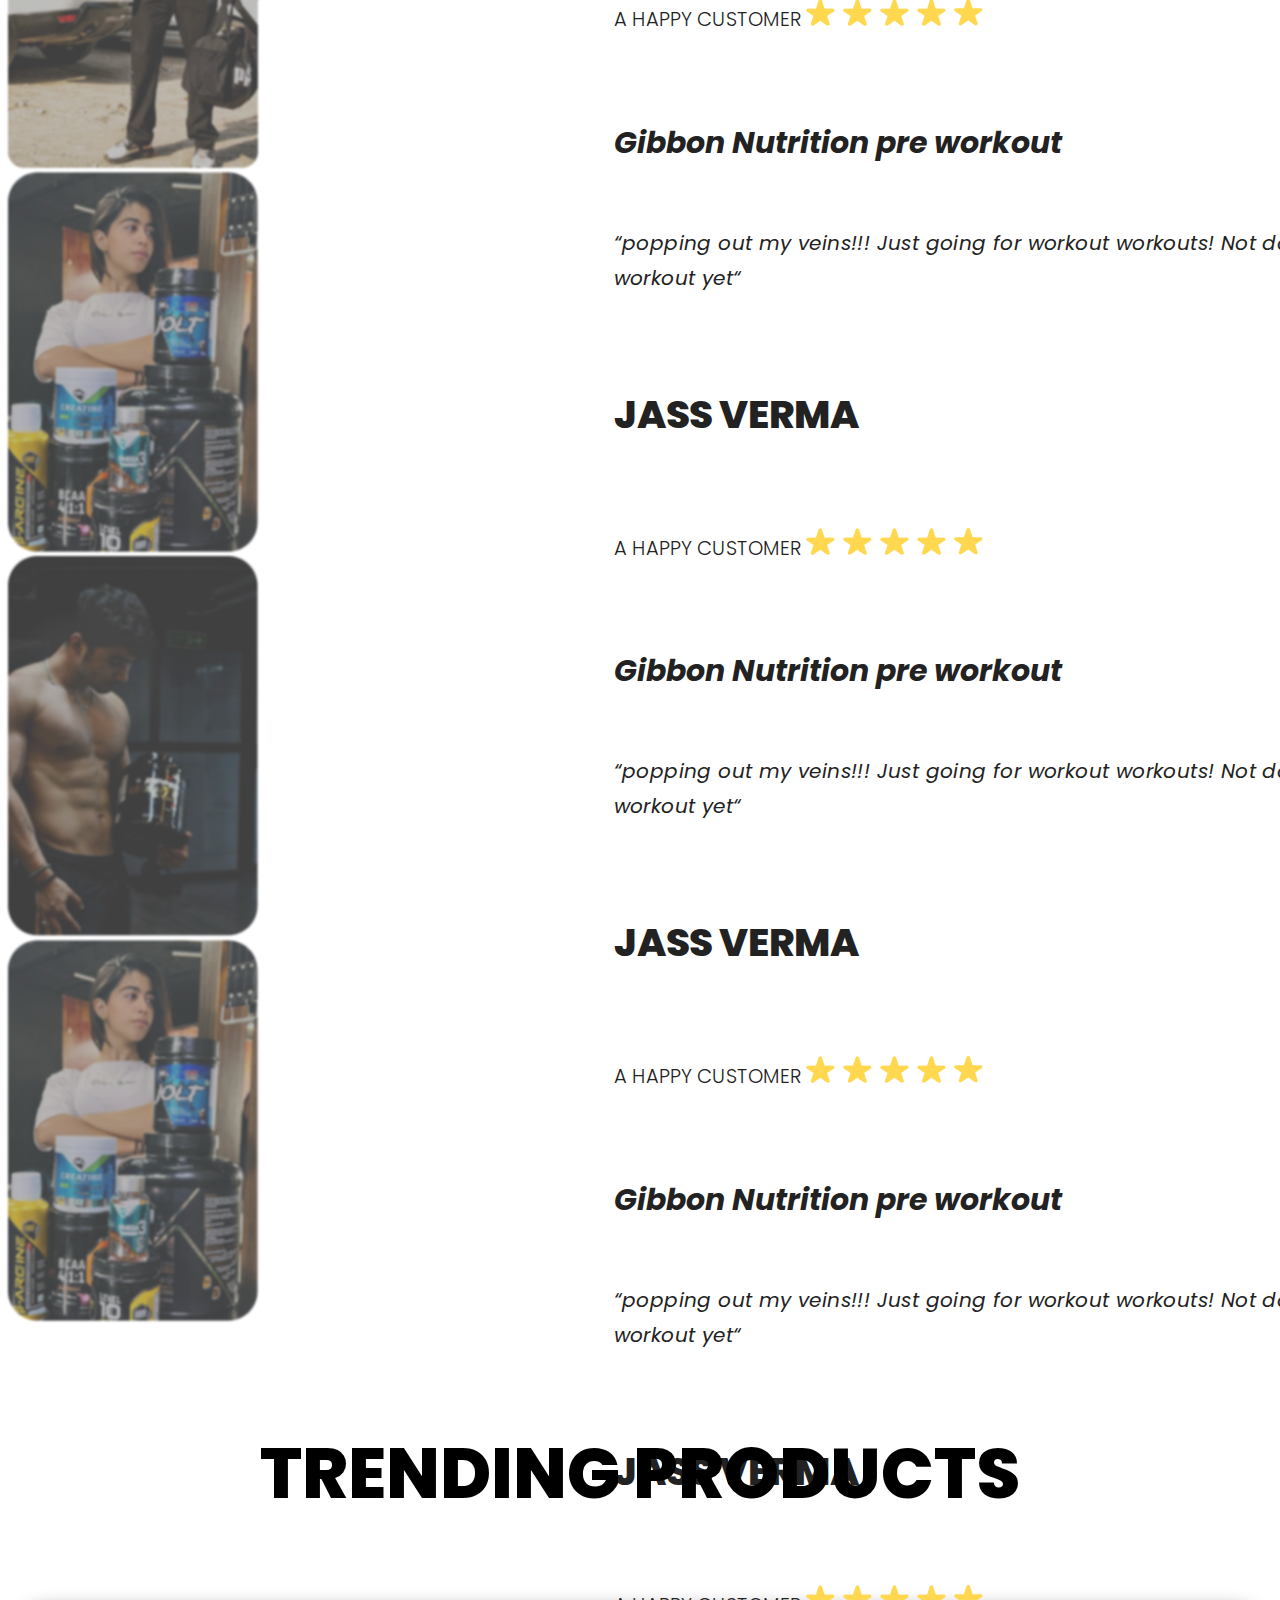
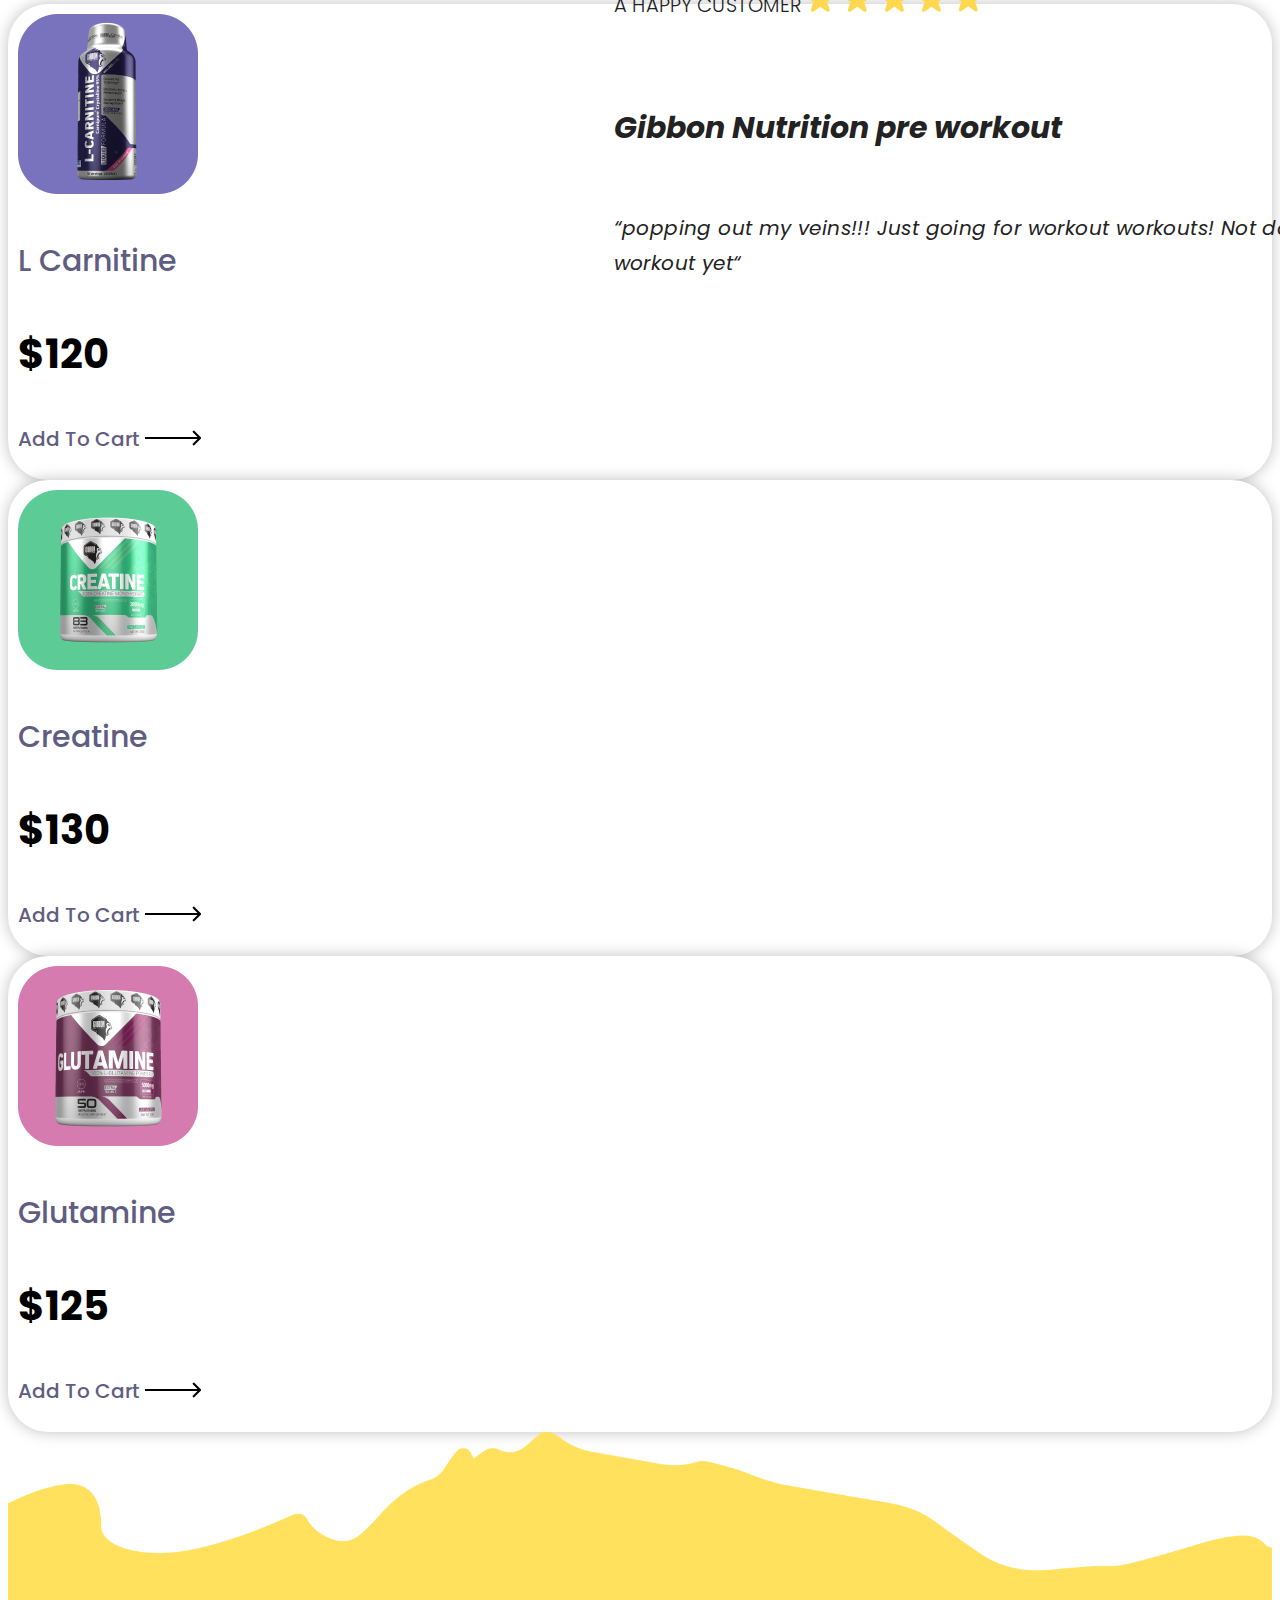
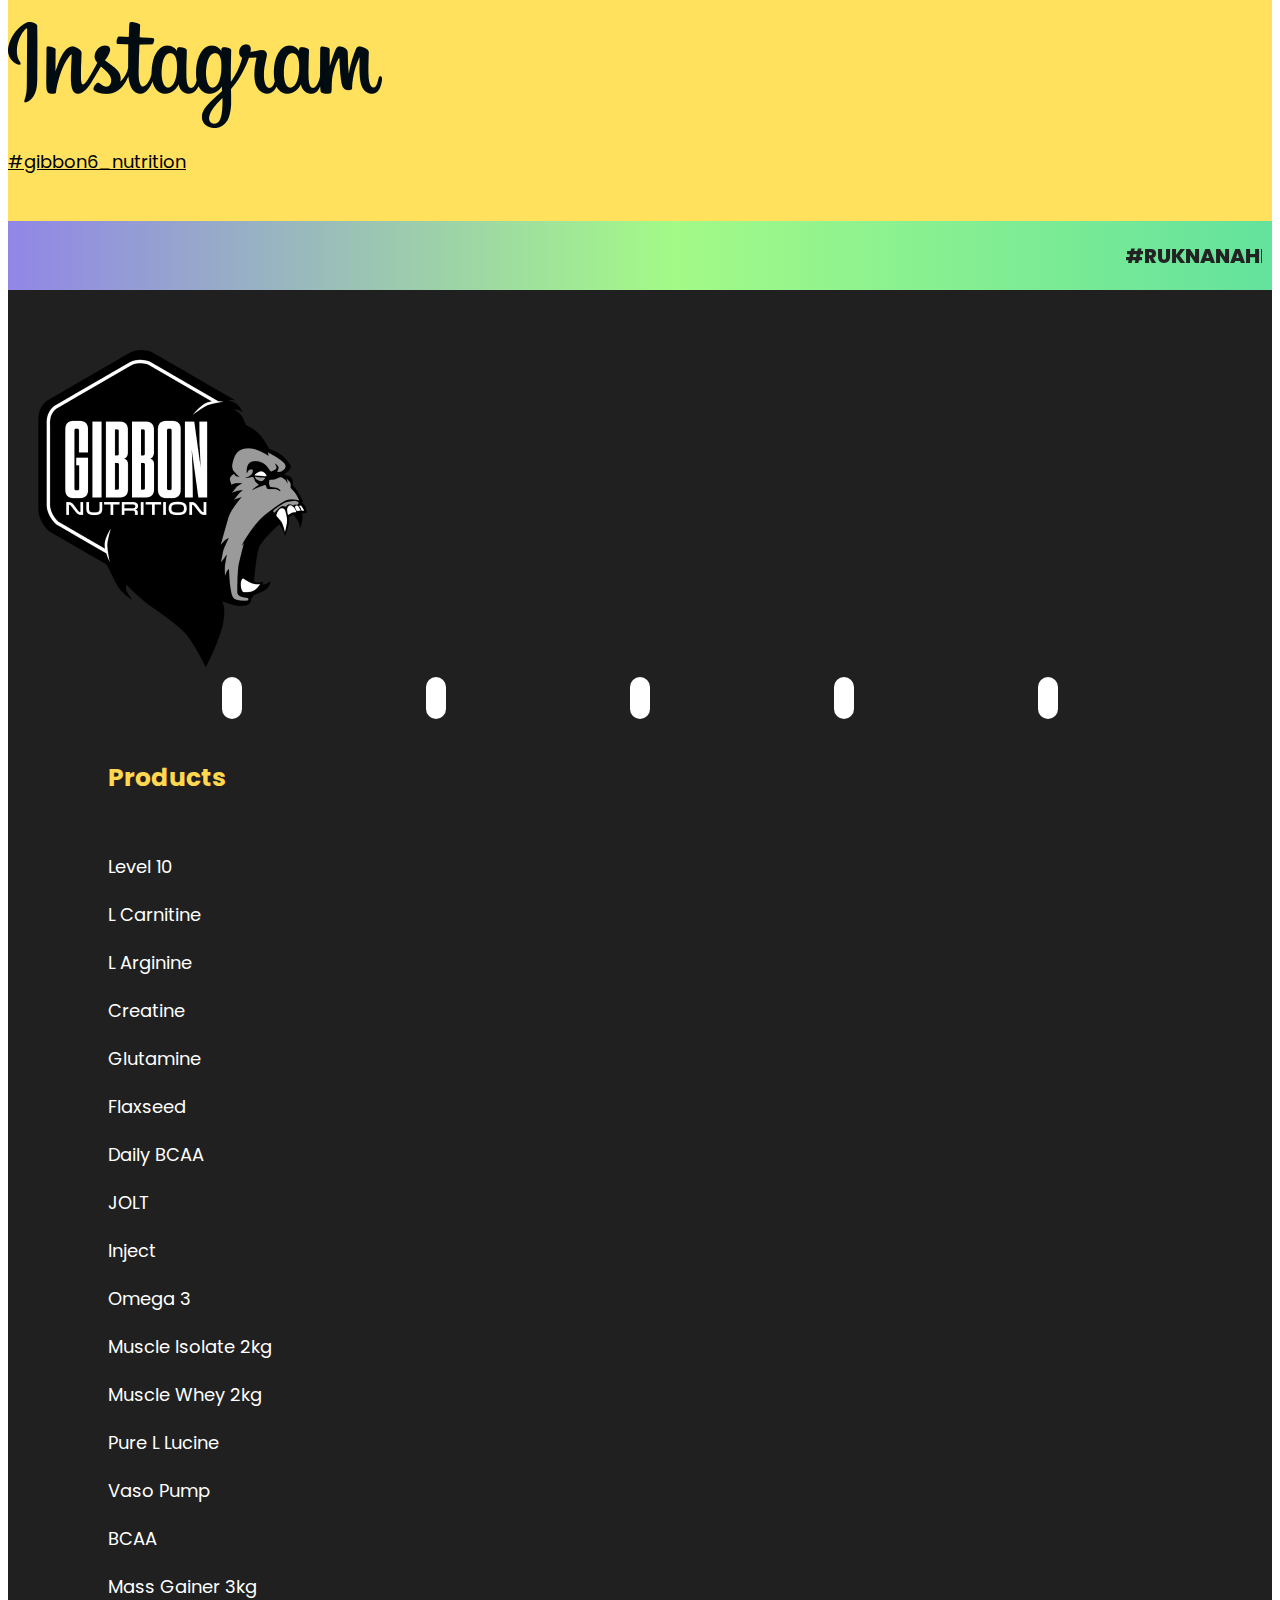
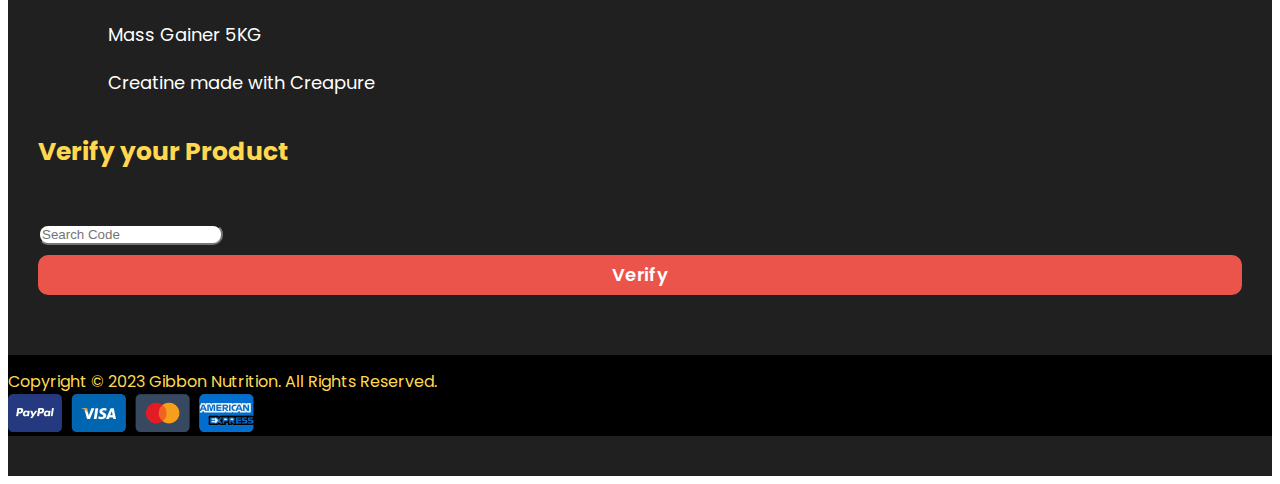
==== commit cbe524dd: "dg kldj" ====
--- a/index.html
+++ b/index.html
@@ -115,7 +115,7 @@
             <div class="tab-content p-3" id="nav-tabContent">
                 <!-- 1 -->
                 <div class="tab-pane fade active show" id="nav-all" role="tabpanel" aria-labelledby="nav-all-tab">
-                    <div class="owl-carousel owl-theme">
+                    <div class="owl-carousel owl-theme tabb">
                         <div class="item">
                             <div class="sec-all-pro">
                                 <img class="img-fluid" src="images/slider-1.png" alt="">
@@ -1077,7 +1077,7 @@
         <div class="row">
             <div class="col-lg-4 pb-5">
                 <div class="trend-bg">
-                    <div class="row">
+                    <div class="row  align-items-center">
                         <div class="col-lg-5">
                             <img class="img-fluid" src="images/tranding-1.png" alt="">
                         </div>
@@ -1092,7 +1092,7 @@
             </div>
             <div class="col-lg-4 pb-5">
                 <div class="trend-bg">
-                    <div class="row">
+                    <div class="row align-items-center">
                         <div class="col-lg-5">
                             <img class="img-fluid" src="images/tranding-2.png" alt="">
                         </div>
@@ -1107,7 +1107,7 @@
             </div>
             <div class="col-lg-4 pb-5">
                 <div class="trend-bg">
-                    <div class="row">
+                    <div class="row align-items-center ">
                         <div class="col-lg-5">
                             <img class="img-fluid" src="images/tranding-3.png" alt="">
                         </div>
@@ -1184,10 +1184,10 @@
 
 
 
-        $('.owl-carousel').owlCarousel({
+        $('.owl-carousel.tabb').owlCarousel({
             loop: true,
             margin: 30,
-            nav: false,
+            nav: true,
             dots: true,
             responsive: {
                 0: {
--- a/css/style.css
+++ b/css/style.css
@@ -1179,4 +1179,31 @@
 font-style: normal;
 font-weight: 700;
 text-align: center;
+}
+.tabb .owl-nav {
+    font-size: 40px;
+    margin-top: -286px;
+    position: relative;
+    z-index: 99;
+    margin-bottom: 290px;
+}
+.tabb button.owl-next{
+float: right;
+padding: 0px 10px 10px 10px !important;
+background:#EA544B !important;
+color: #fff !important;
+}
+.tabb button.owl-prev{
+    padding: 0px 10px 10px 10px !important;
+    background:#EA544B !important;
+    color: #fff !important;
+}
+.tabb button.owl-prev:hover , .tabb button.owl-next:hover{
+background: red !important;
+}
+marquee.html-marquee {
+    padding: 10px 0px 5px 0px;
+}
+ul.list-group.list-group-flush {
+    padding-top: 20px;
 }--- a/css/responsive.css
+++ b/css/responsive.css
@@ -10,11 +10,20 @@
     width: 585px;
     height: 620px;
   }
-}
+  a.nav-link.px-4.text-light {
+    font-size: 20px  !important;
+  }
+  .sec-her-col-padding h1 {
+    font-size: 125px;
+  }
+}
+
 @media only screen and (max-width:1400px){
+  
   a.nav-link.px-4.text-light {
     font-size: 15px;
   }
+  
   .big-img {
     position: relative;
     width: 406px;
@@ -28,8 +37,10 @@
   .big-img {
     width: 398px;
   }
+  
 }
 @media only screen and (max-width:1199px){
+
   a.nav-link.px-4.text-light {
     font-size: 12px;
     padding: 7px !important;
@@ -45,6 +56,7 @@
 }
 }
 @media only screen and (max-width:1090px){
+  
   .big-img {
     width: 287px;
     height: 350px
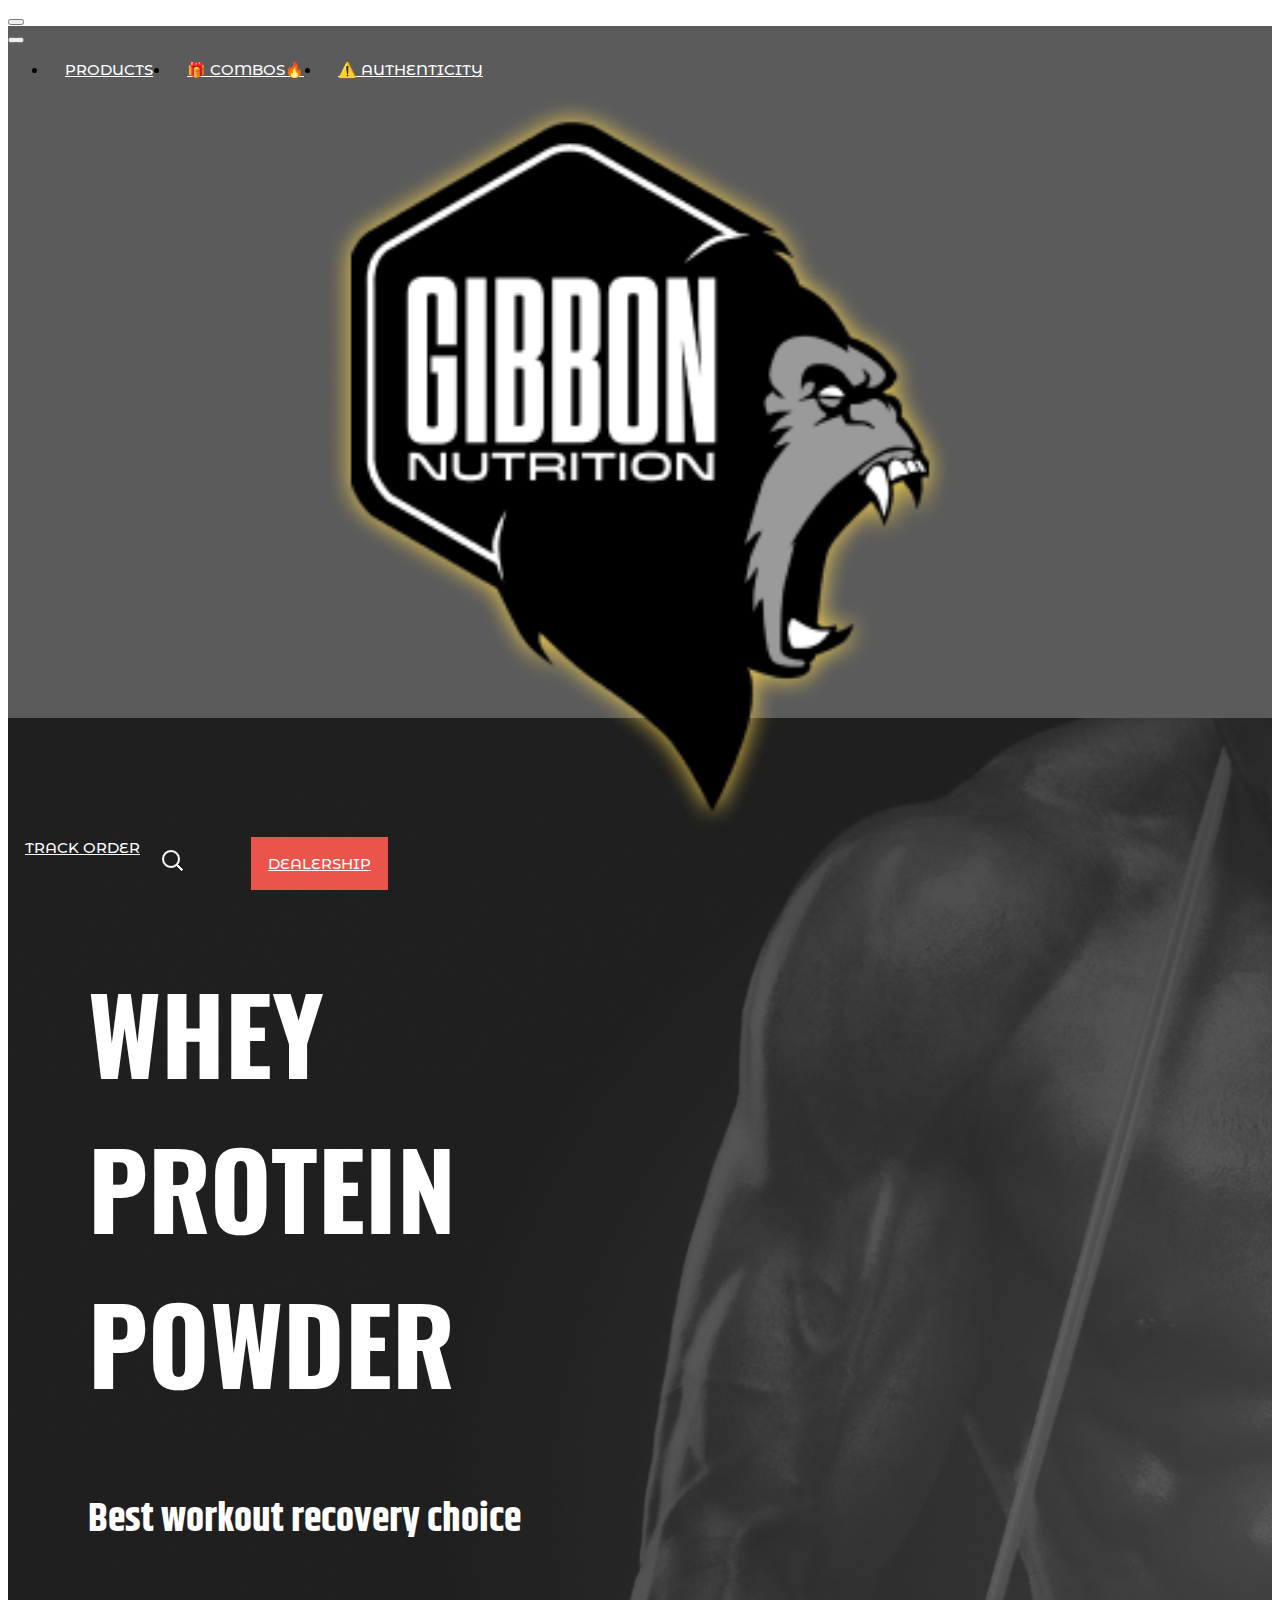
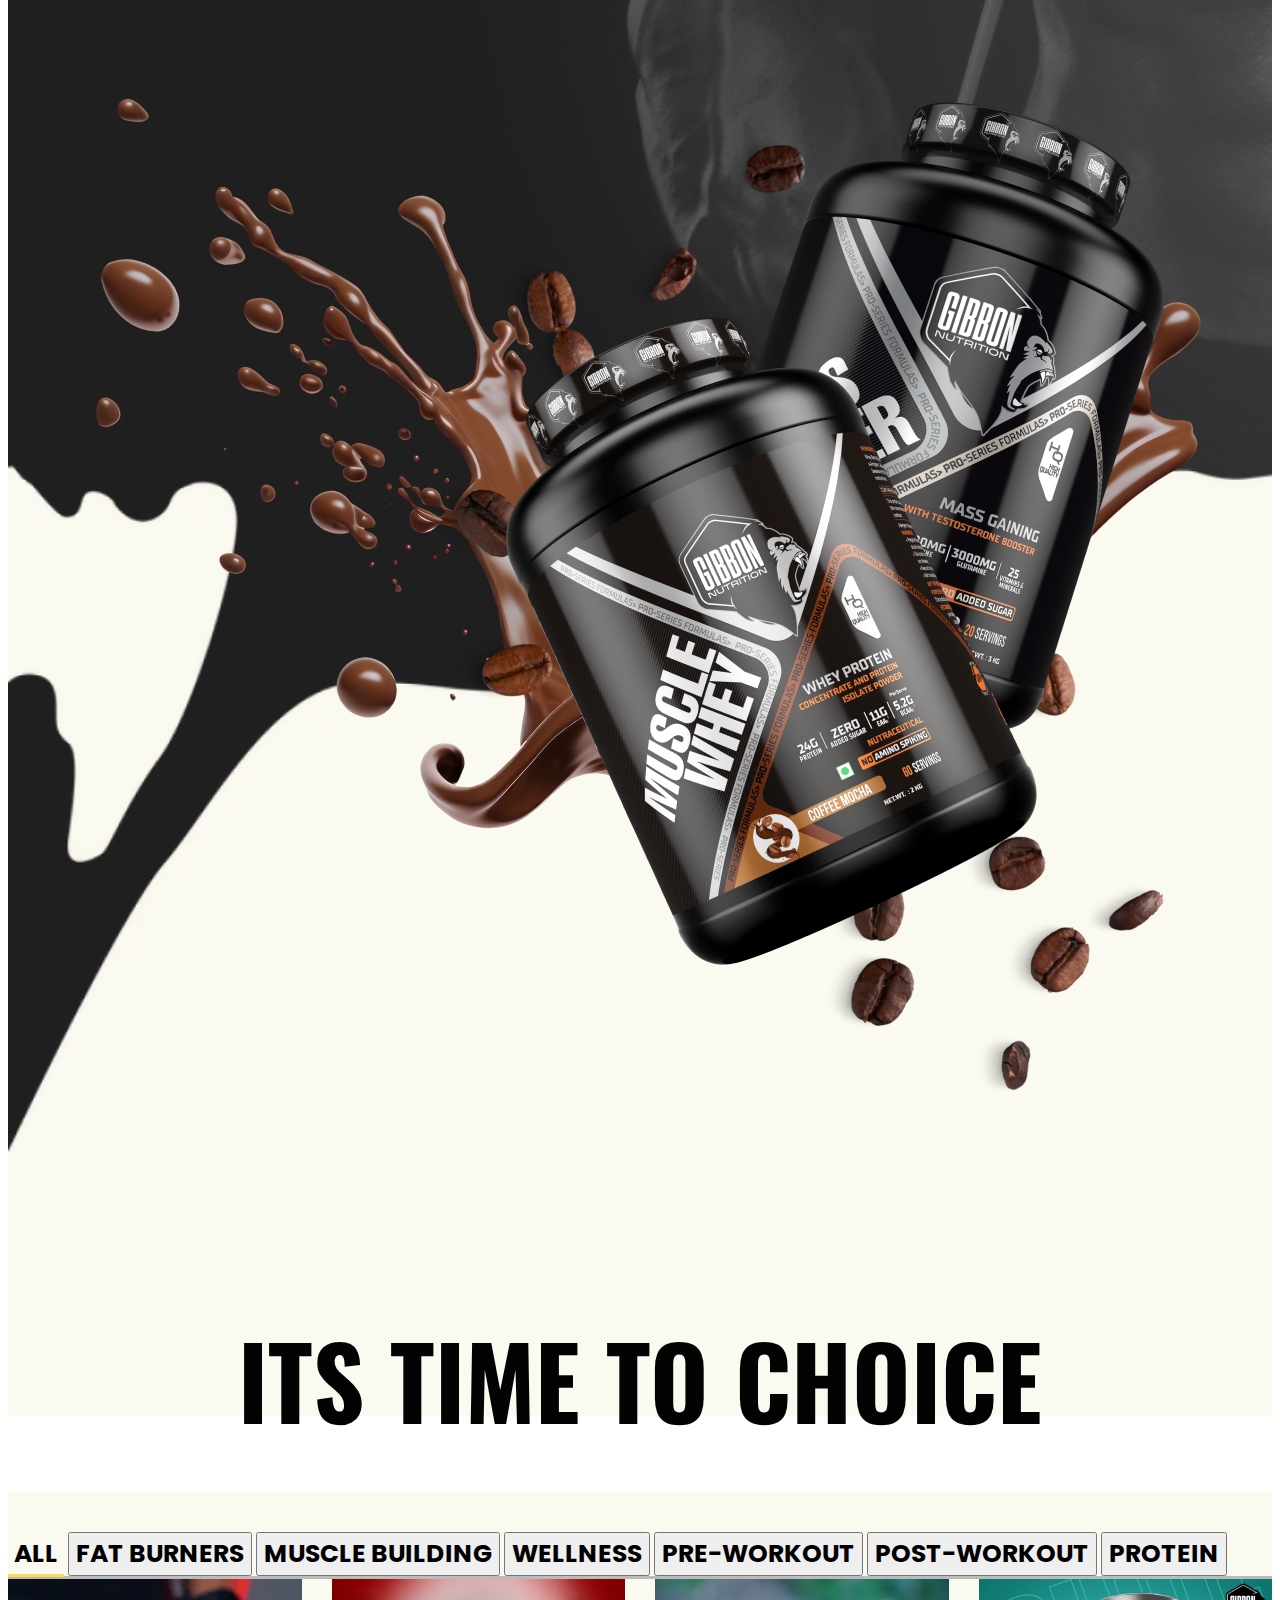
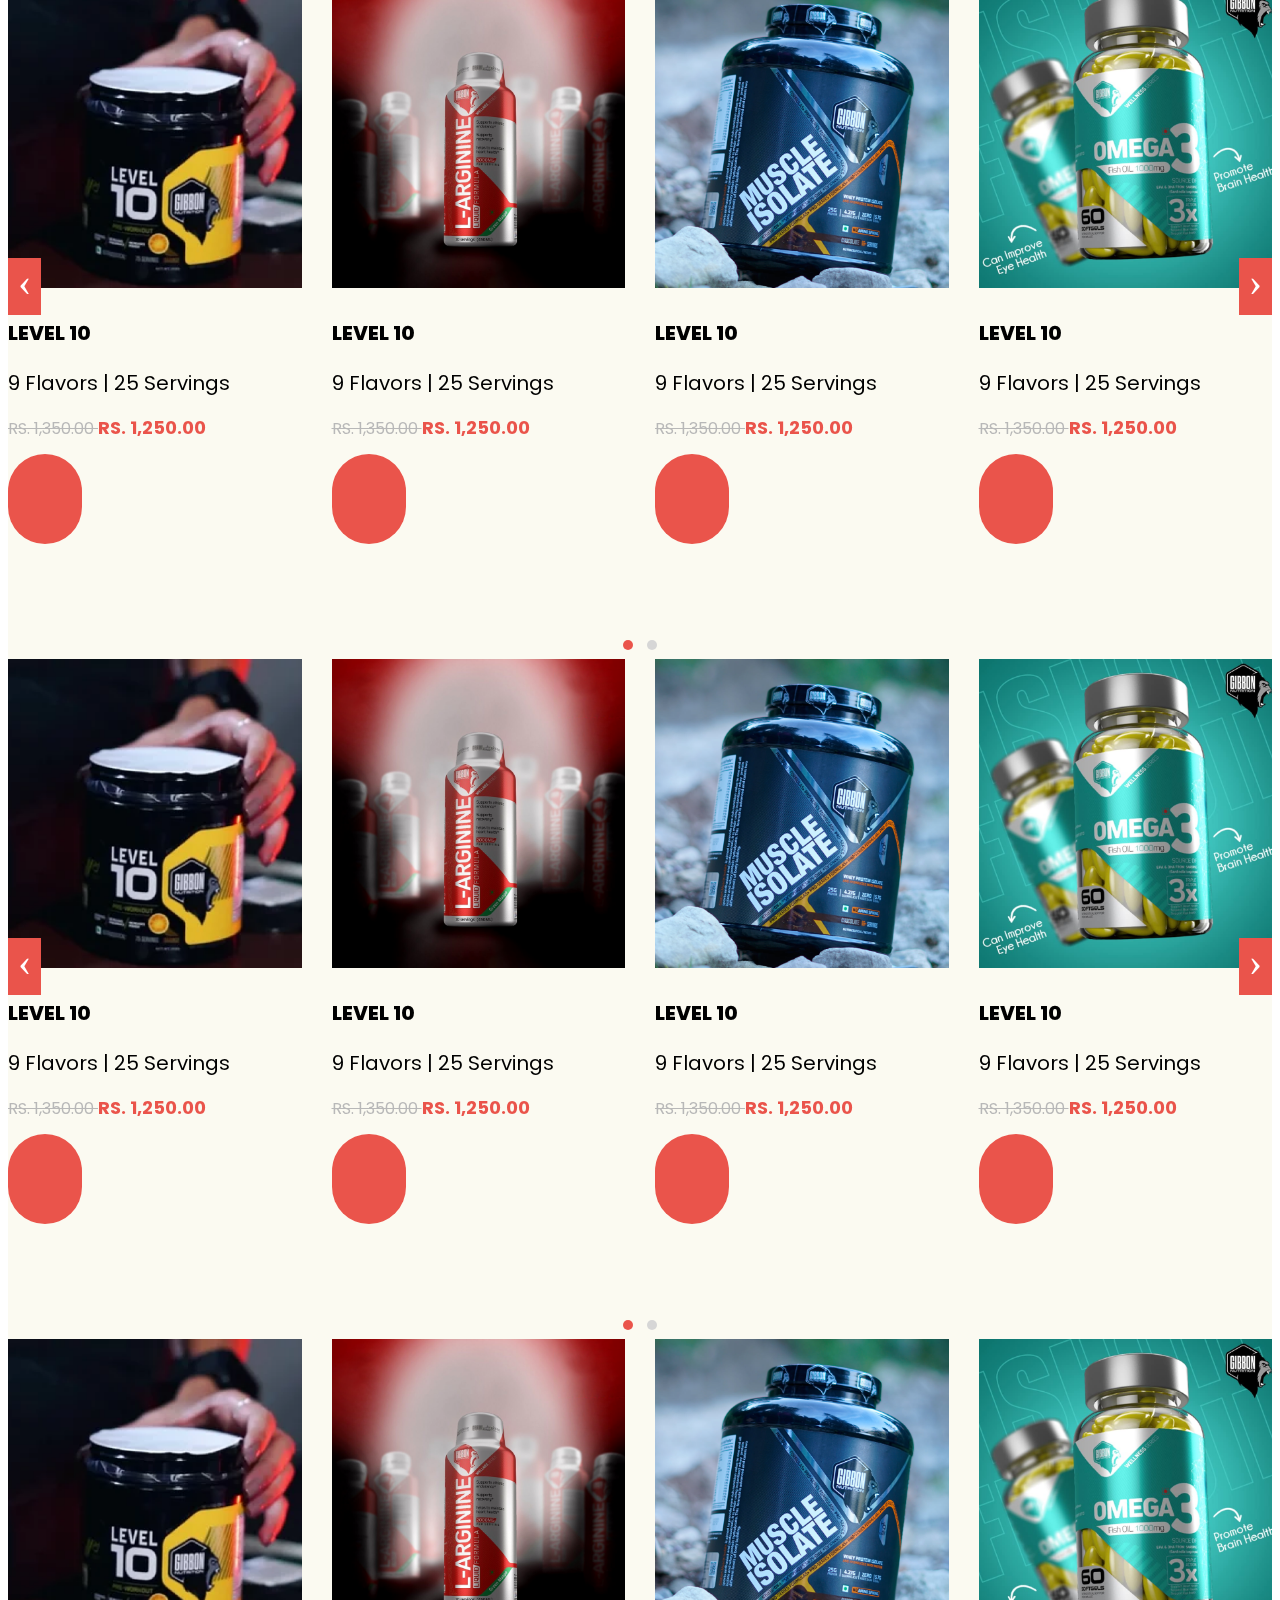
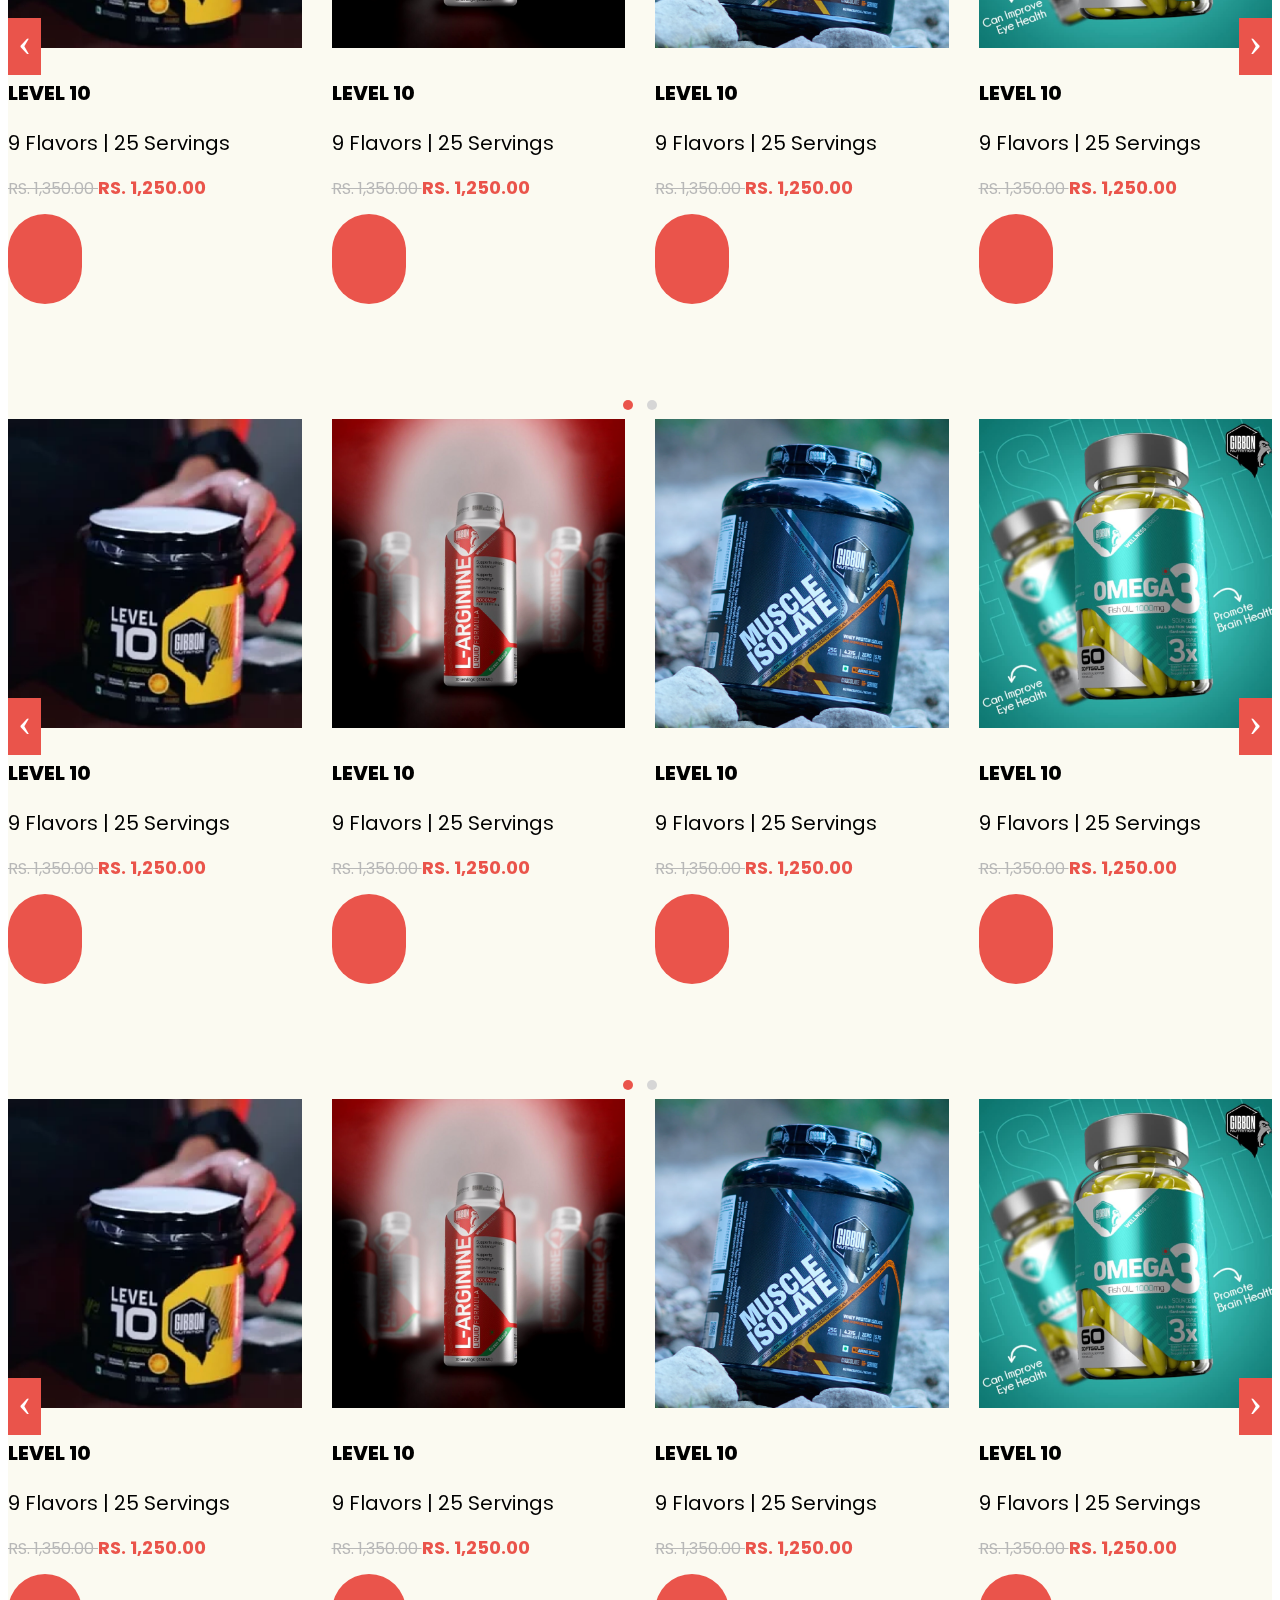
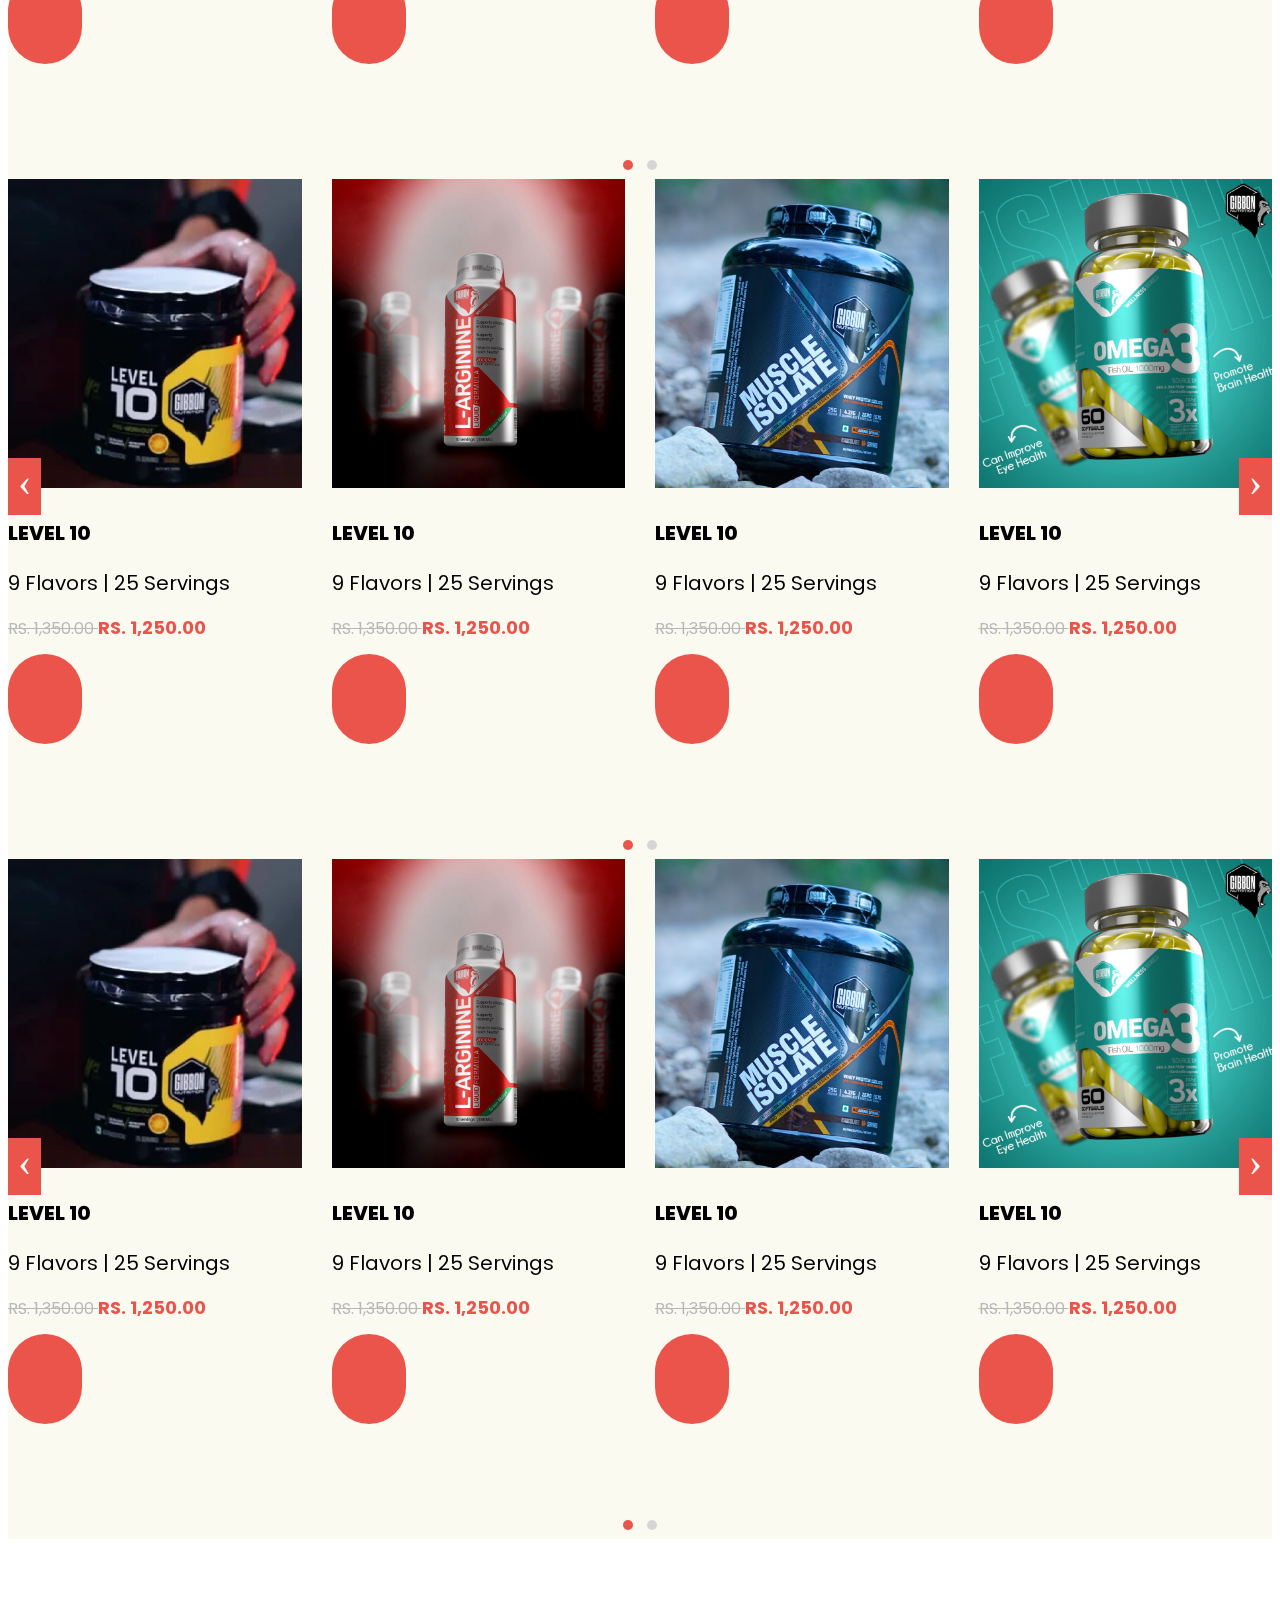
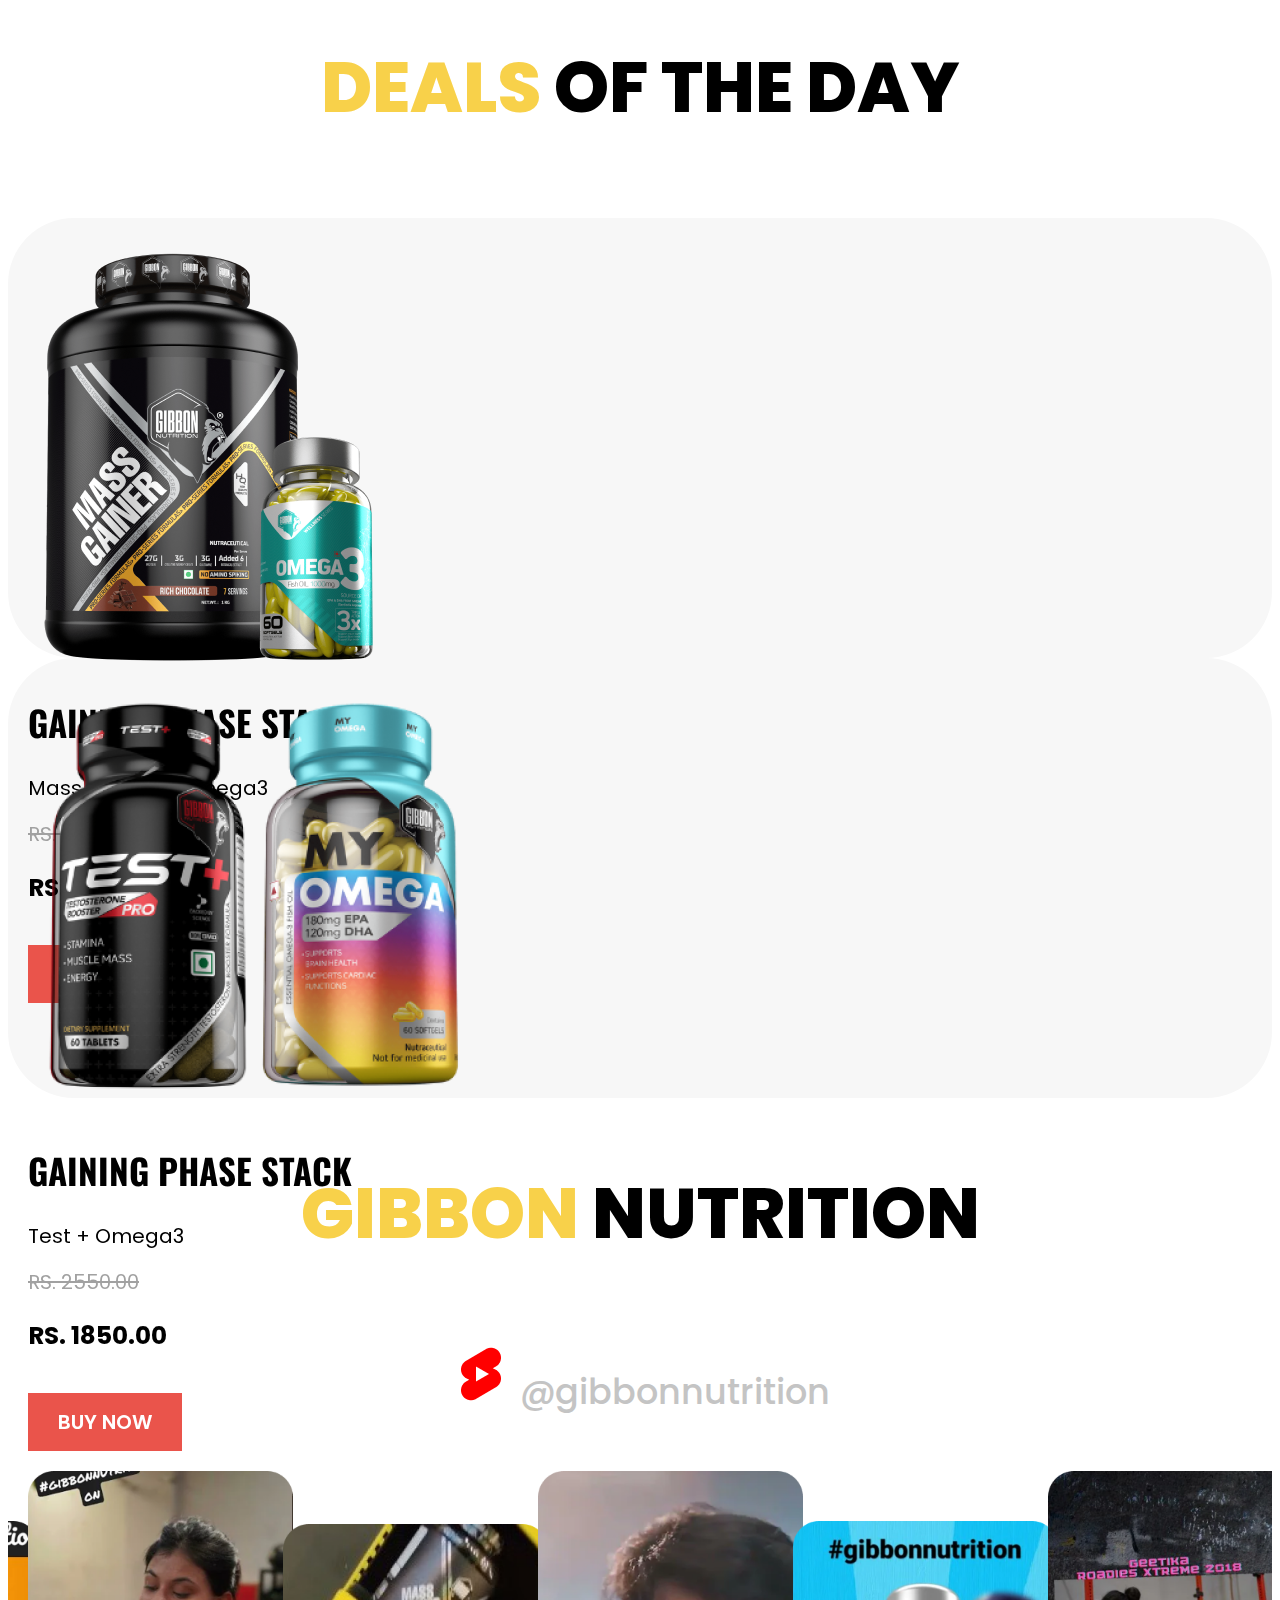
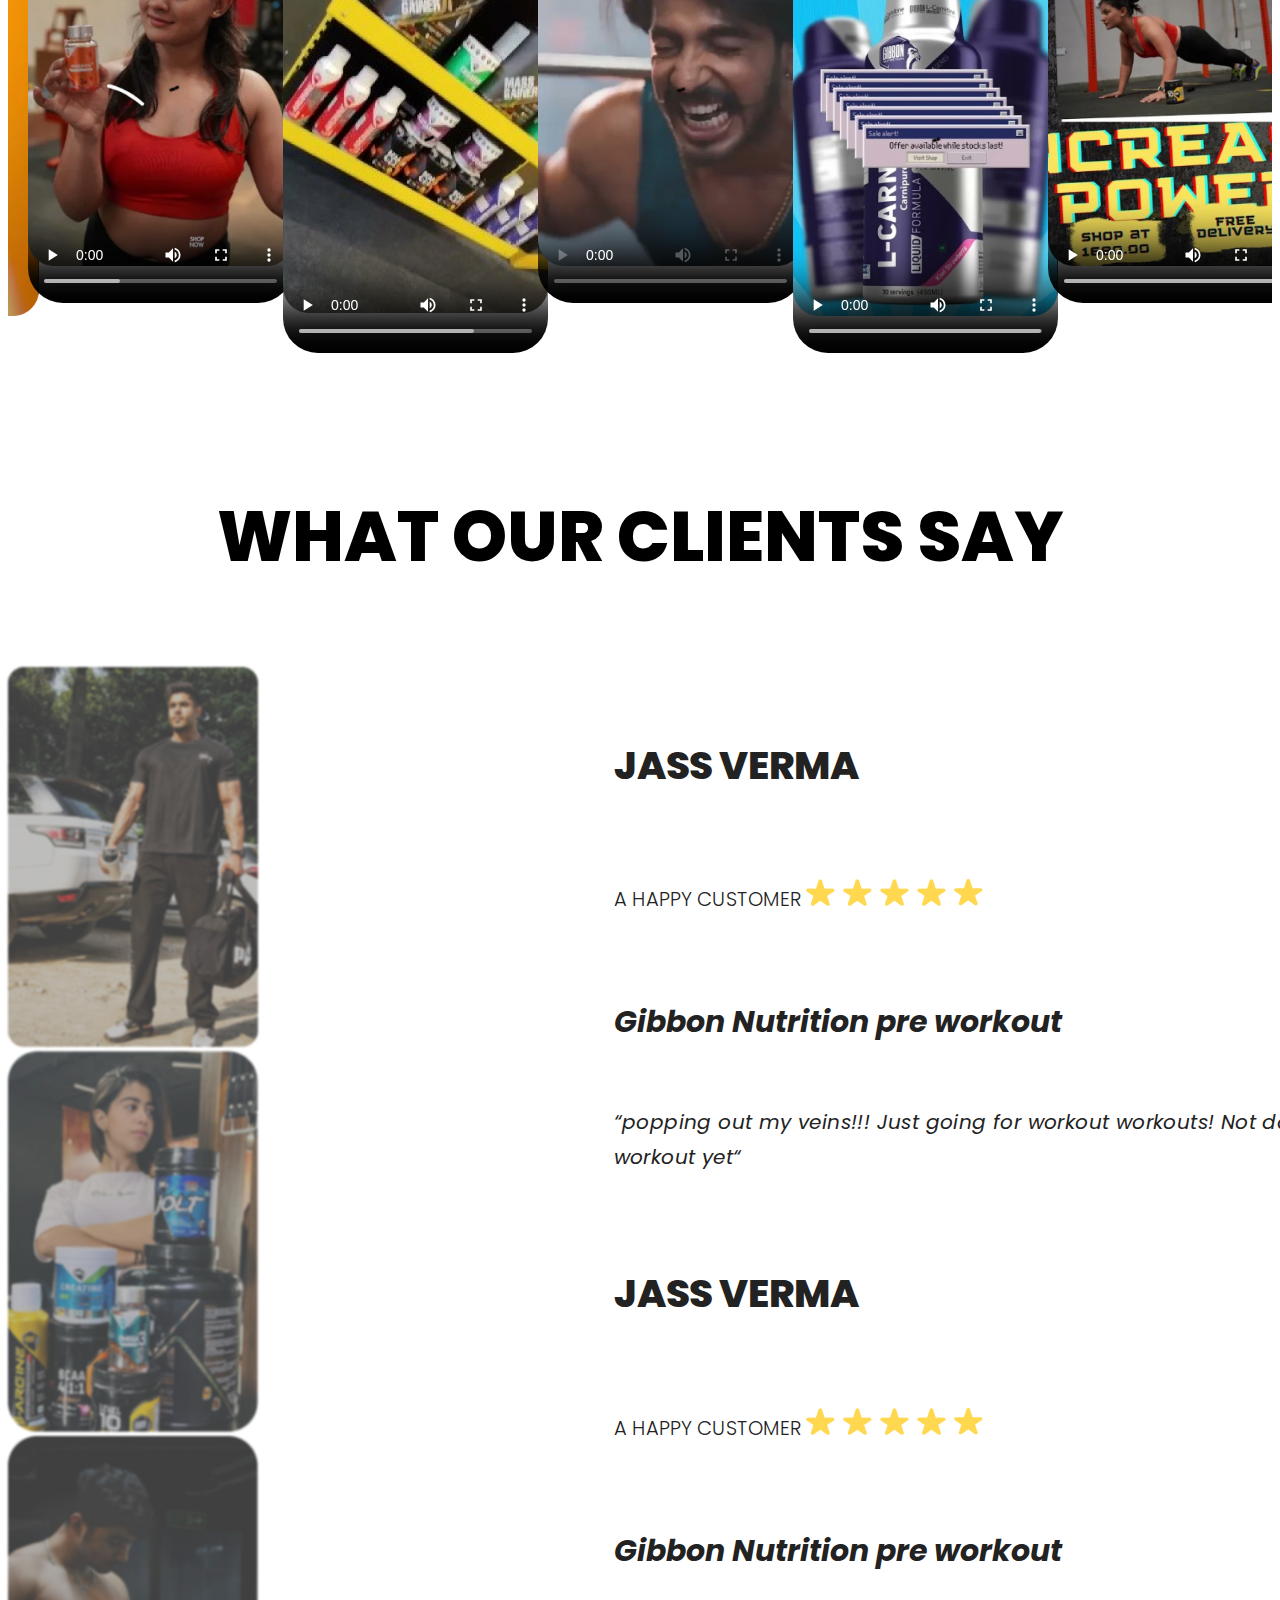
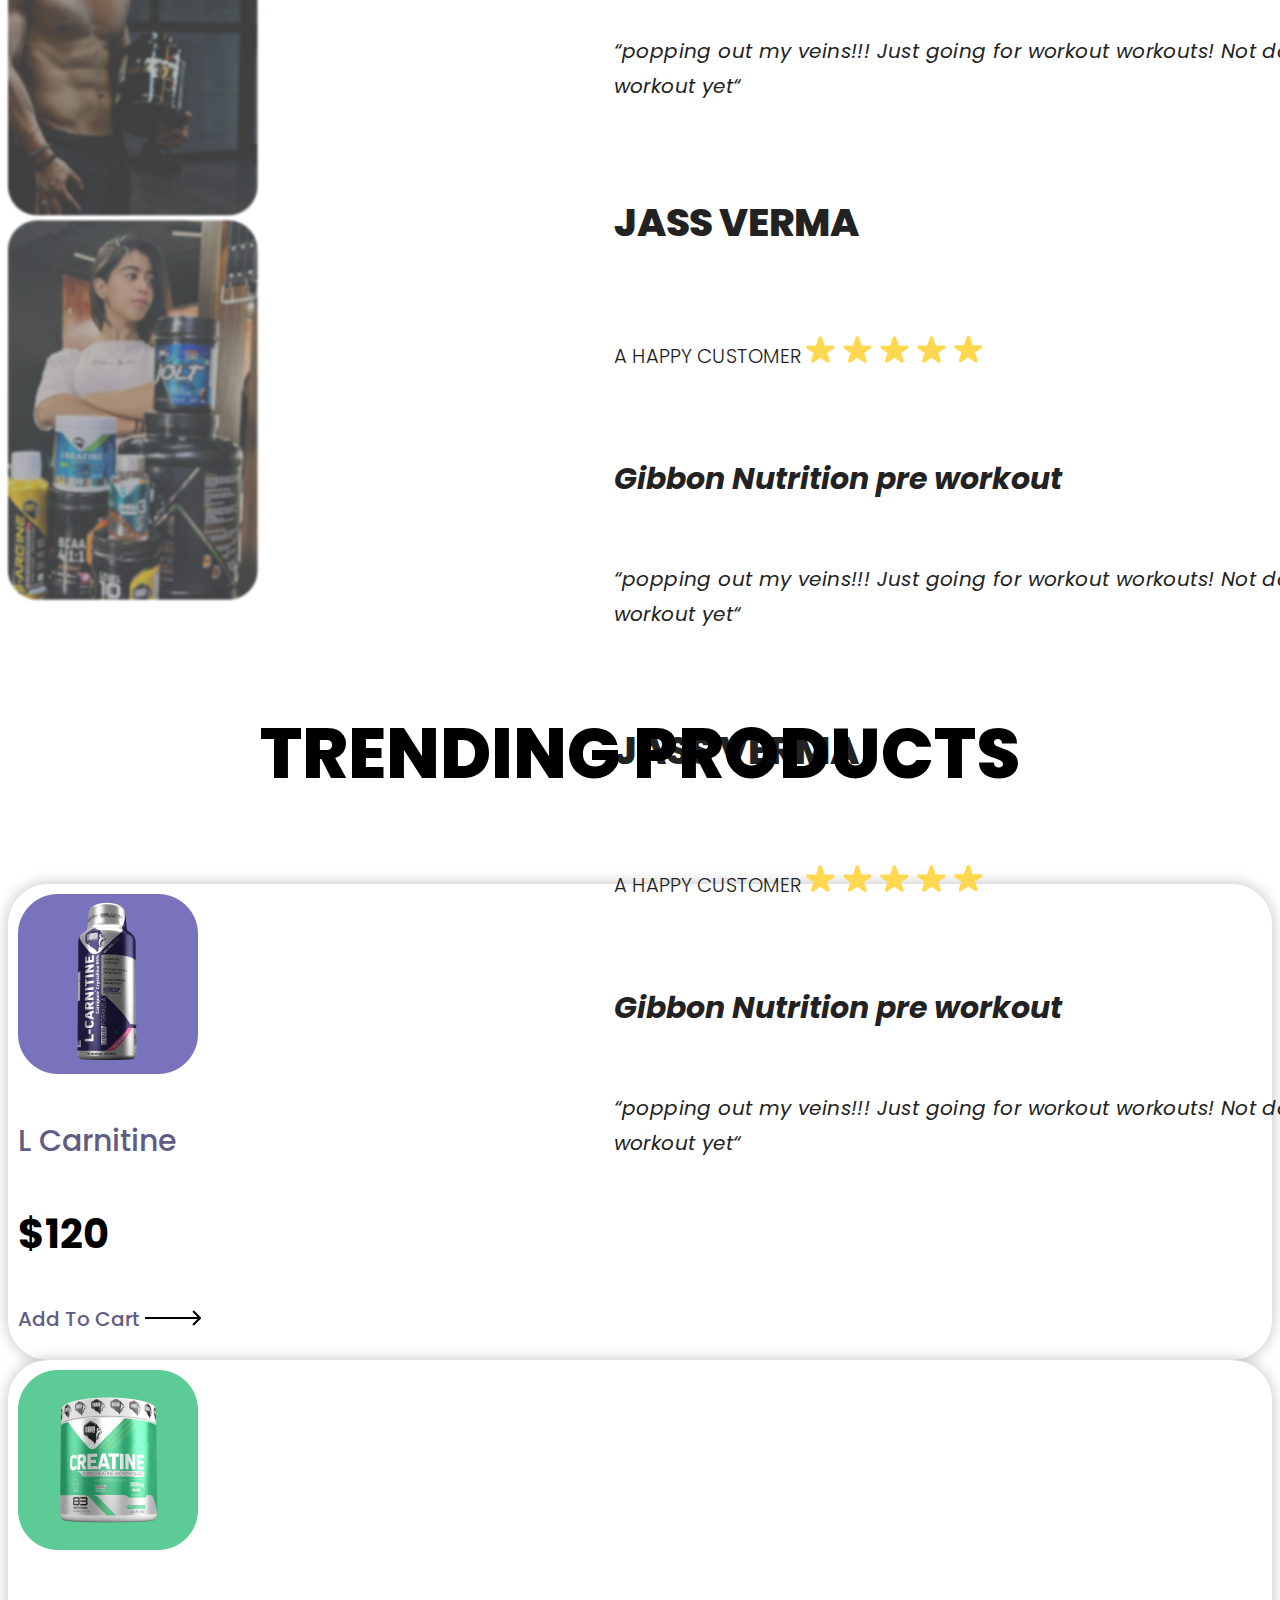
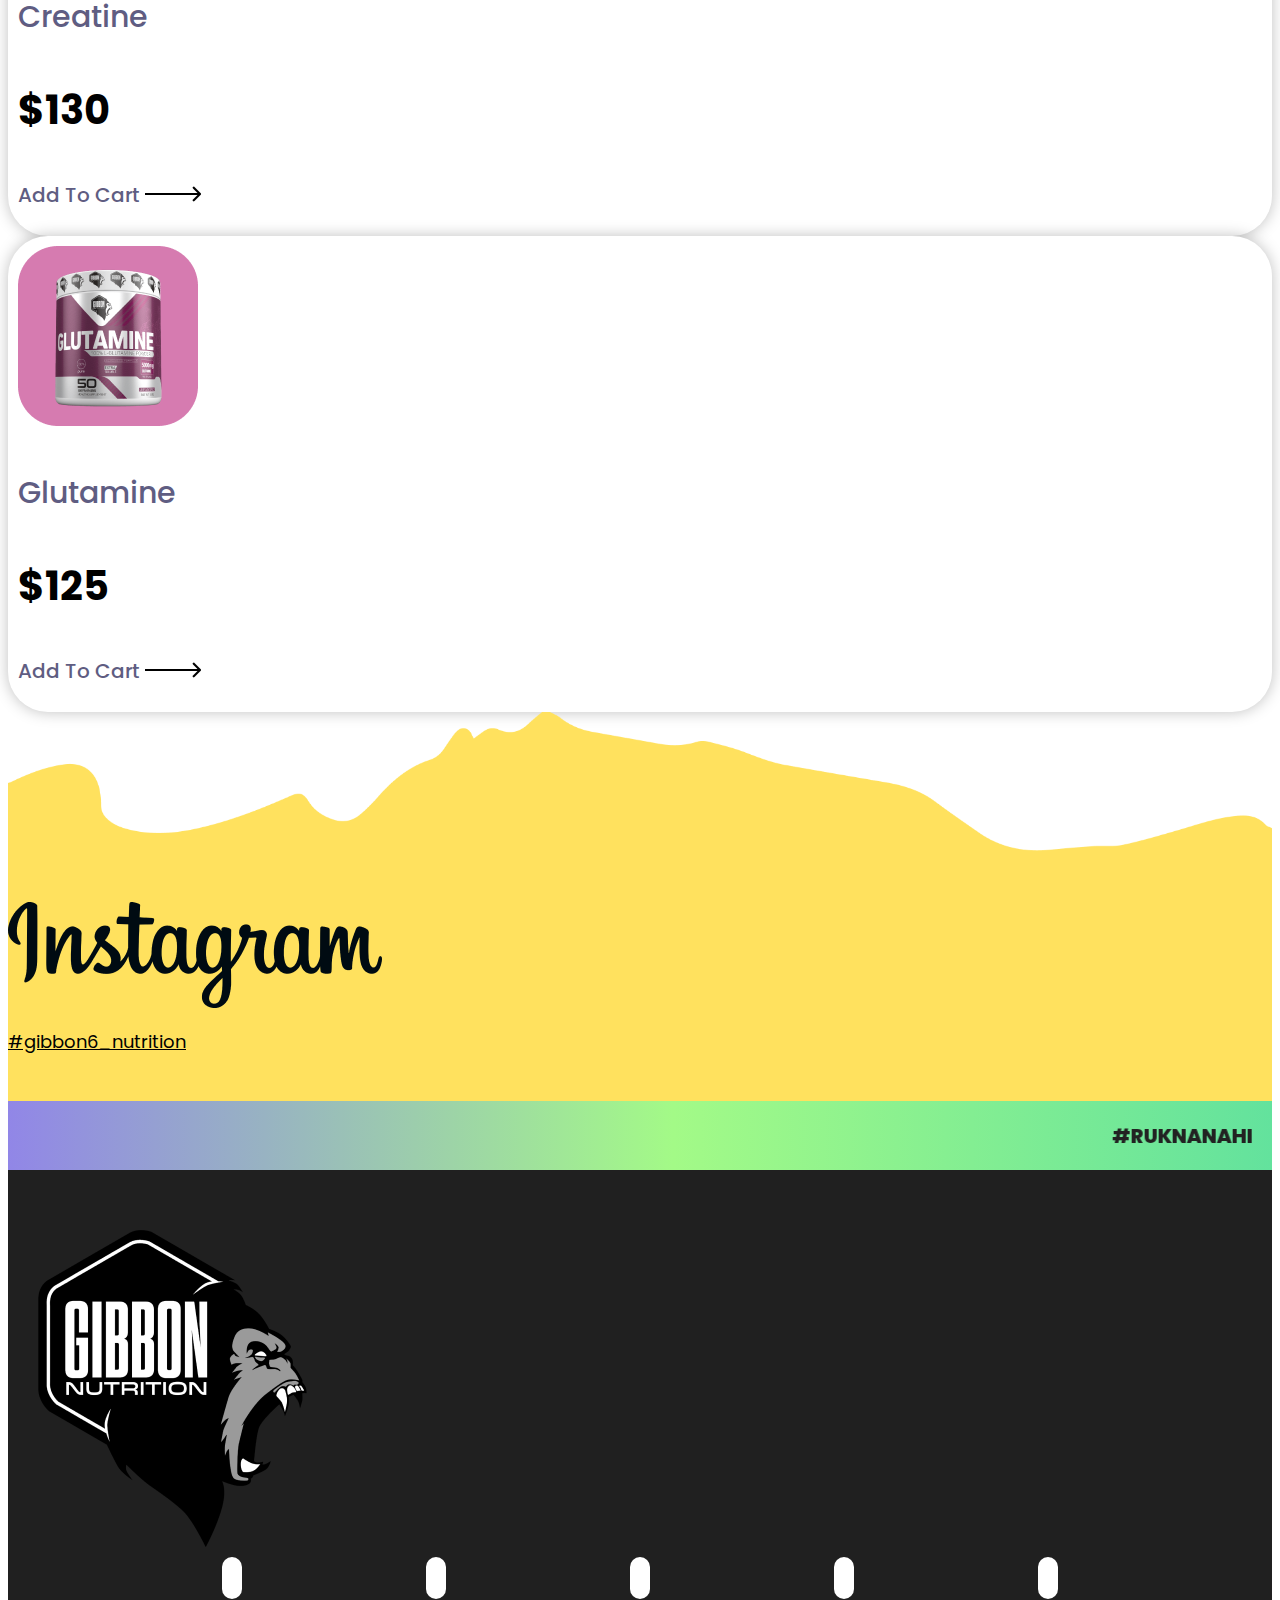
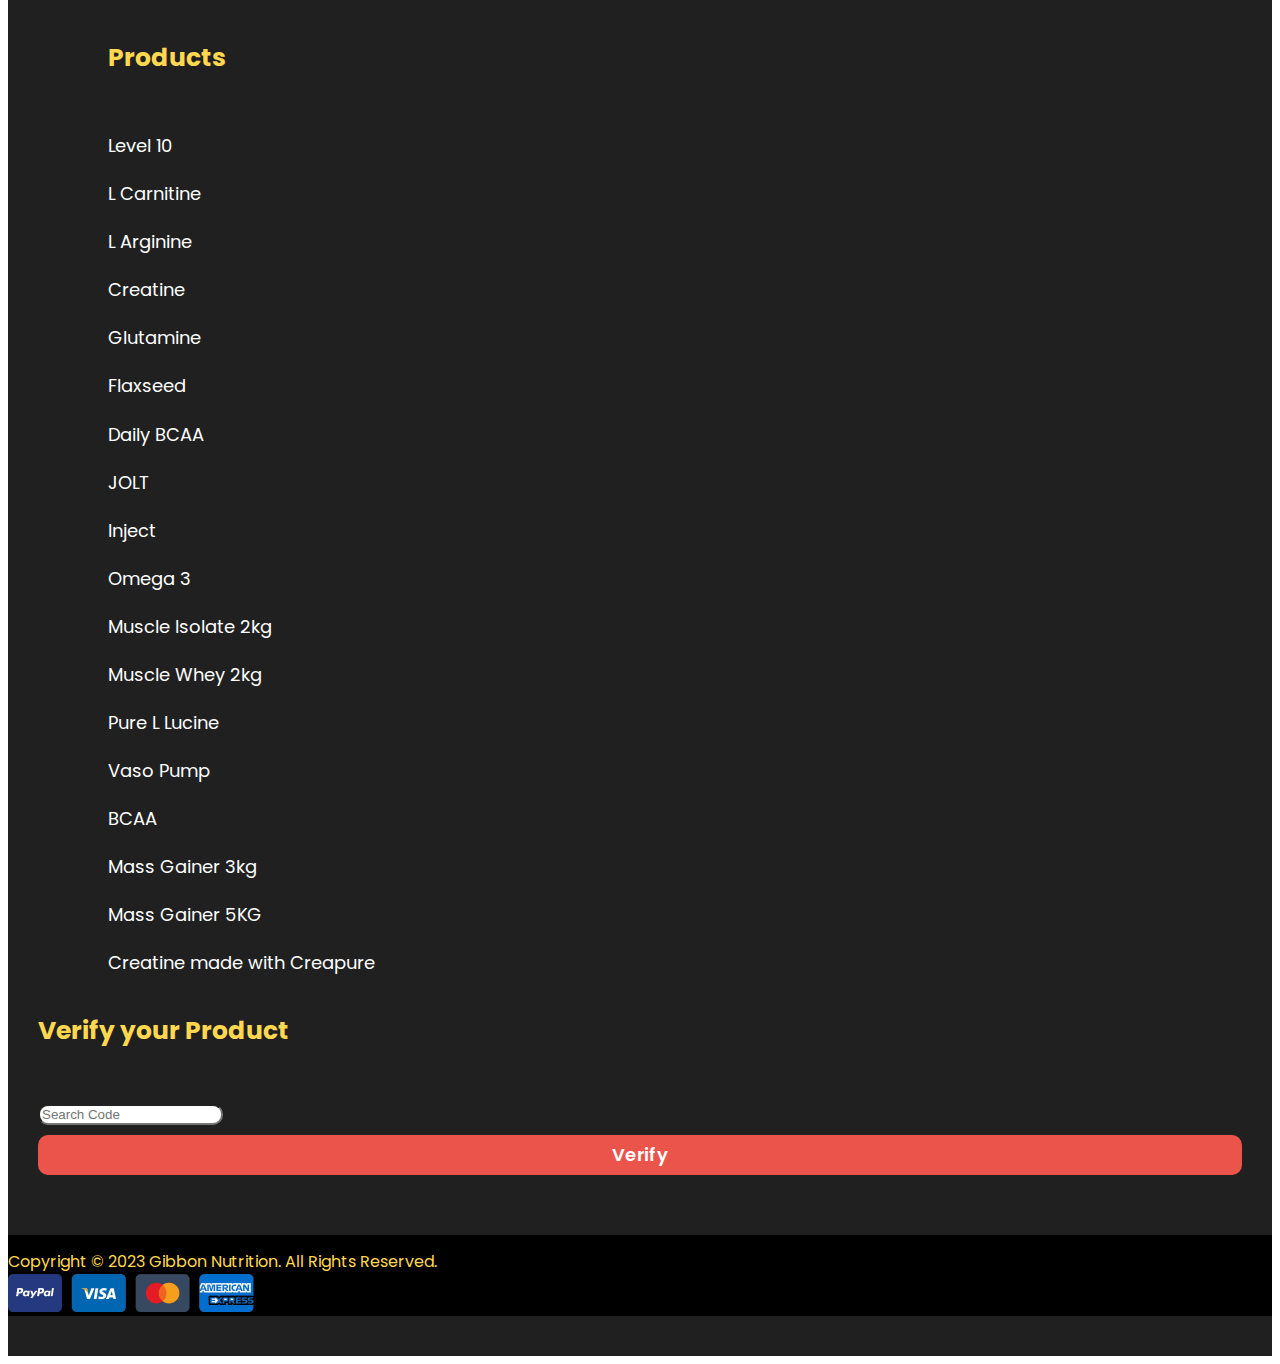
==== commit 70a3fab5: "gkj oohs" ====
--- a/index.html
+++ b/index.html
@@ -221,7 +221,7 @@
                 </div>
                 <!-- 2 -->
                 <div class="tab-pane fade" id="nav-fat" role="tabpanel" aria-labelledby="nav-fat-tab">
-                    <div class="owl-carousel owl-theme">
+                    <div class="owl-carousel owl-theme tabb">
                         <div class="item">
                             <div class="sec-all-pro">
                                 <img class="img-fluid" src="images/slider-1.png" alt="">
@@ -327,7 +327,7 @@
                 </div>
                 <!-- 3 -->
                 <div class="tab-pane fade" id="nav-muscle" role="tabpanel" aria-labelledby="nav-muscle-tab">
-                    <div class="owl-carousel owl-theme">
+                    <div class="owl-carousel owl-theme tabb">
                         <div class="item">
                             <div class="sec-all-pro">
                                 <img class="img-fluid" src="images/slider-1.png" alt="">
@@ -433,7 +433,7 @@
                 </div>
                 <!-- 4 -->
                 <div class="tab-pane fade" id="nav-wellness" role="tabpanel" aria-labelledby="nav-wellness-tab">
-                    <div class="owl-carousel owl-theme">
+                    <div class="owl-carousel owl-theme tabb">
                         <div class="item">
                             <div class="sec-all-pro">
                                 <img class="img-fluid" src="images/slider-1.png" alt="">
@@ -539,7 +539,7 @@
                 </div>
                 <!-- 5 -->
                 <div class="tab-pane fade" id="nav-pre" role="tabpanel" aria-labelledby="nav-pre-tab">
-                    <div class="owl-carousel owl-theme tab">
+                    <div class="owl-carousel owl-theme tabb">
                         <div class="item">
                             <div class="sec-all-pro">
                                 <img class="img-fluid" src="images/slider-1.png" alt="">
@@ -645,7 +645,7 @@
                 </div>
                 <!-- 6 -->
                 <div class="tab-pane fade" id="nav-post" role="tabpanel" aria-labelledby="nav-post-tab">
-                    <div class="owl-carousel owl-theme">
+                    <div class="owl-carousel owl-theme tabb">
                         <div class="item">
                             <div class="sec-all-pro">
                                 <img class="img-fluid" src="images/slider-1.png" alt="">
@@ -751,7 +751,7 @@
                 </div>
                 <!-- 7 -->
                 <div class="tab-pane fade" id="nav-protein" role="tabpanel" aria-labelledby="nav-protein-tab">
-                    <div class="owl-carousel owl-theme">
+                    <div class="owl-carousel owl-theme tabb">
                         <div class="item">
                             <div class="sec-all-pro">
                                 <img class="img-fluid" src="images/slider-1.png" alt="">
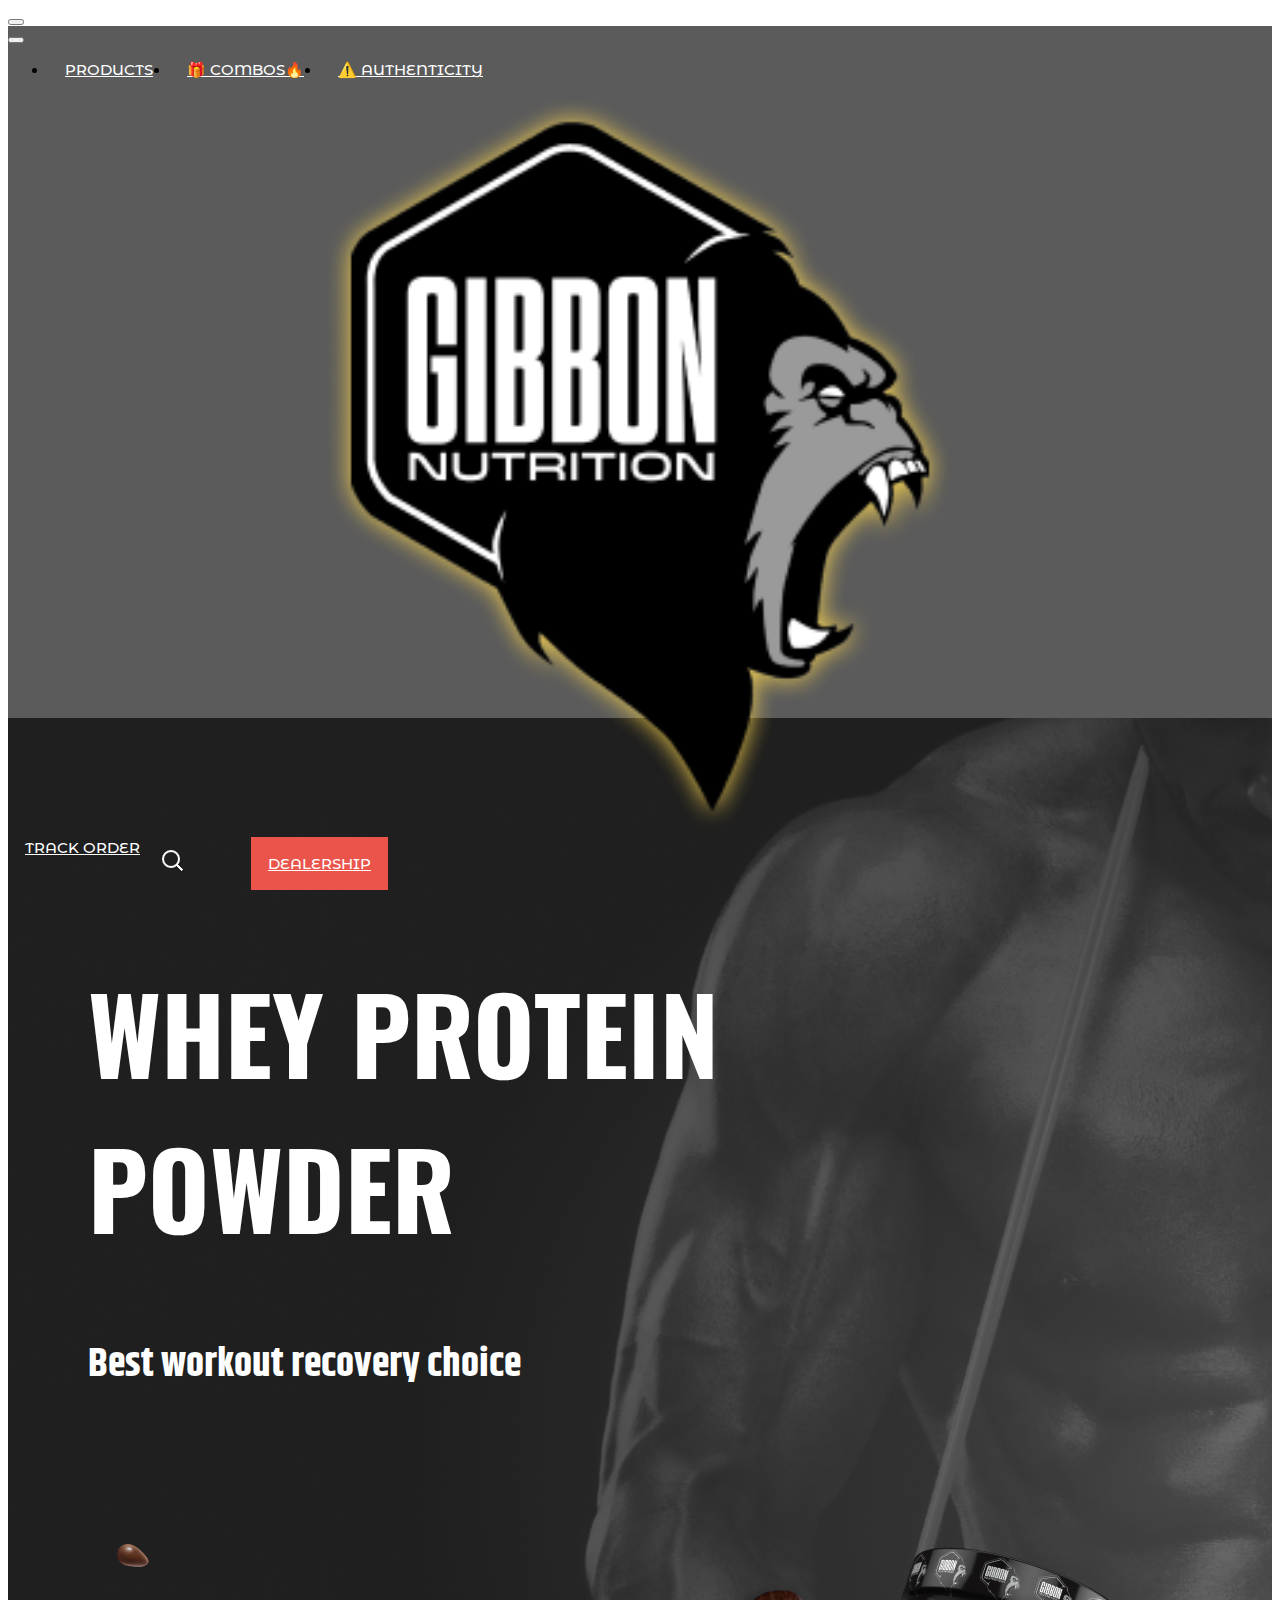
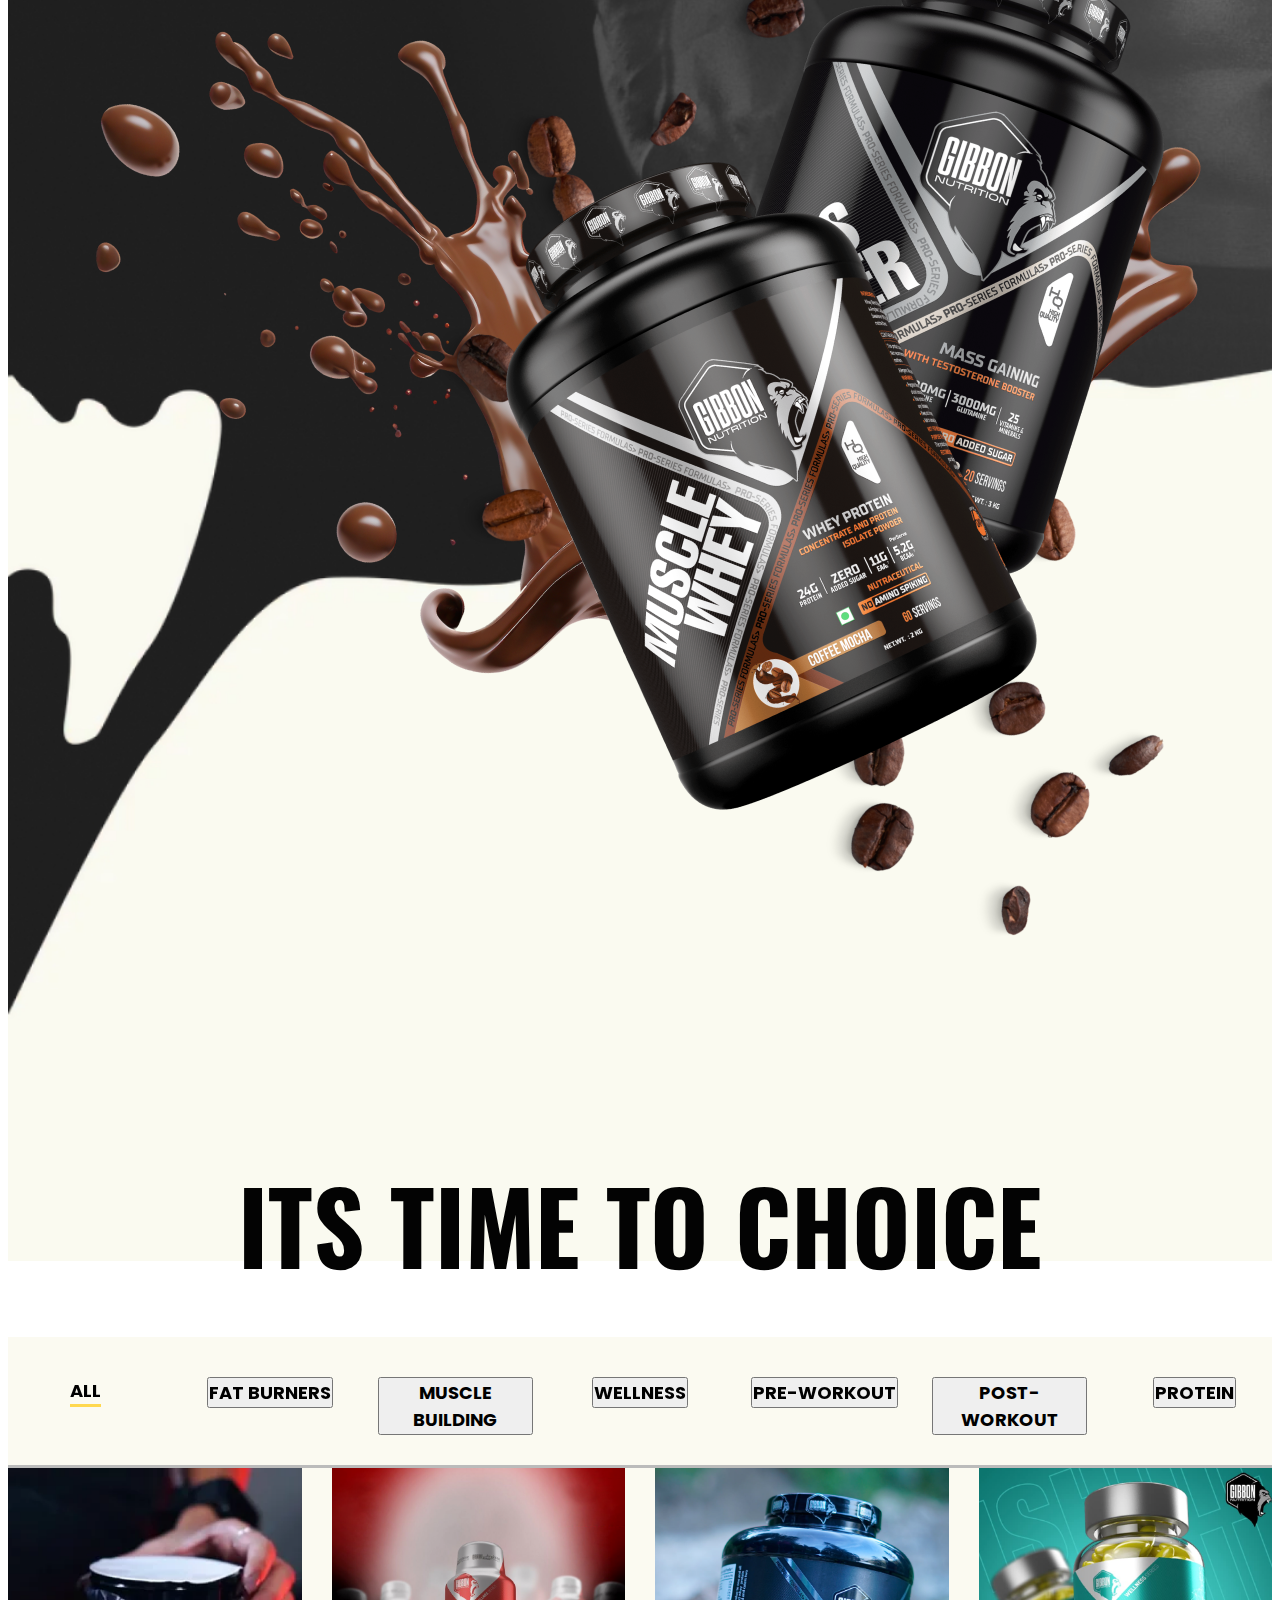
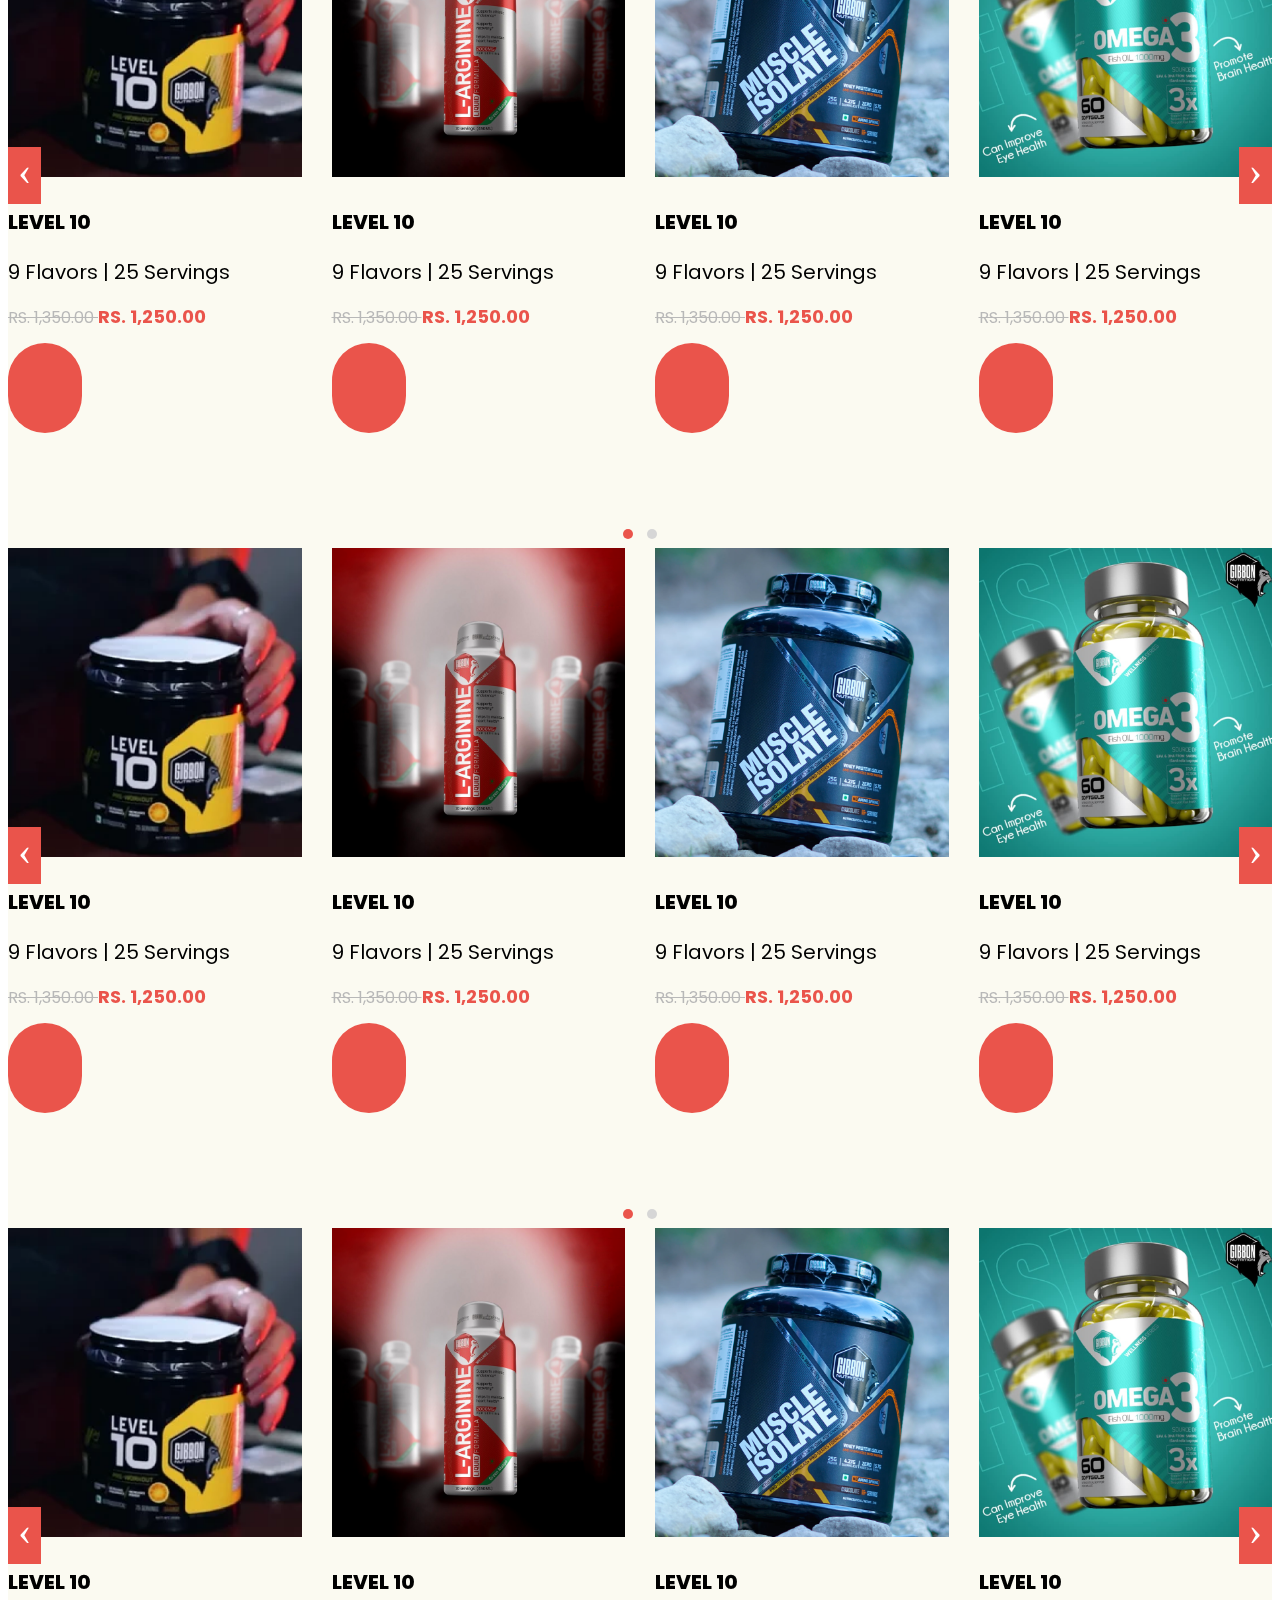
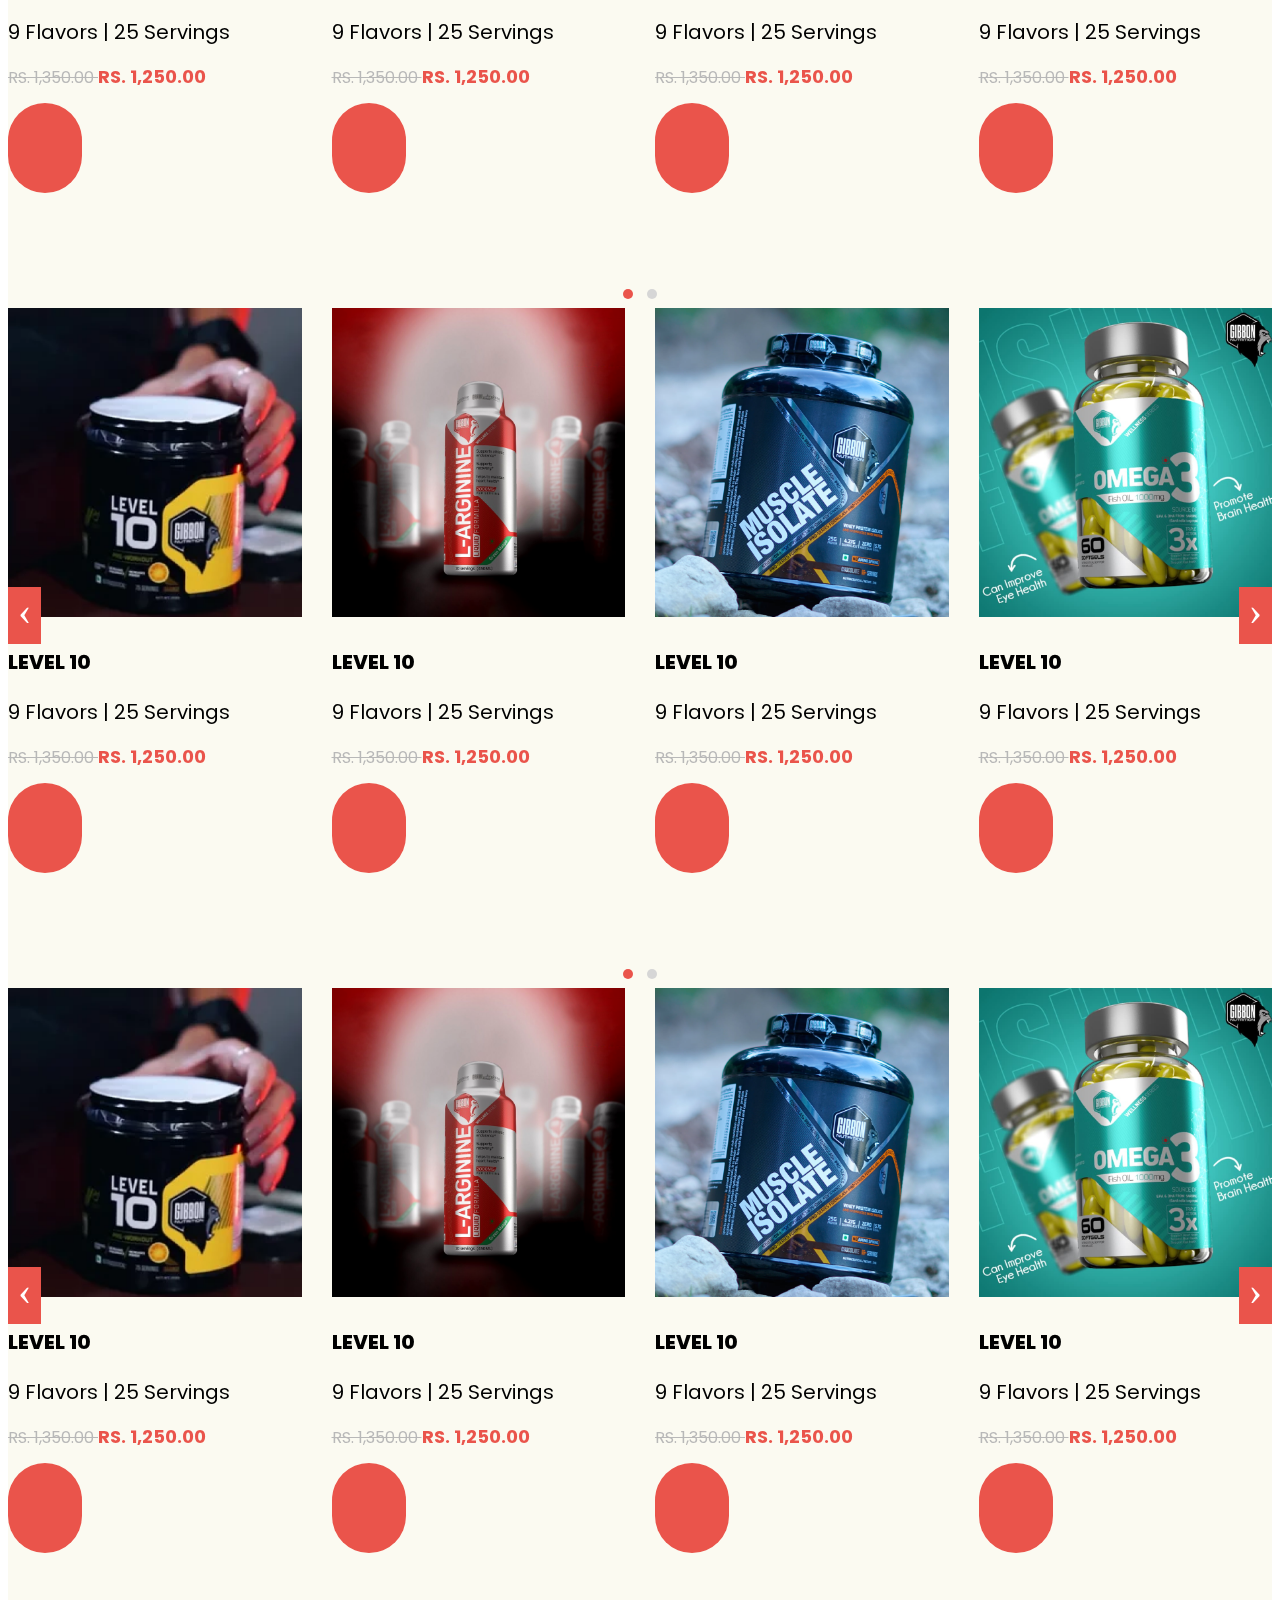
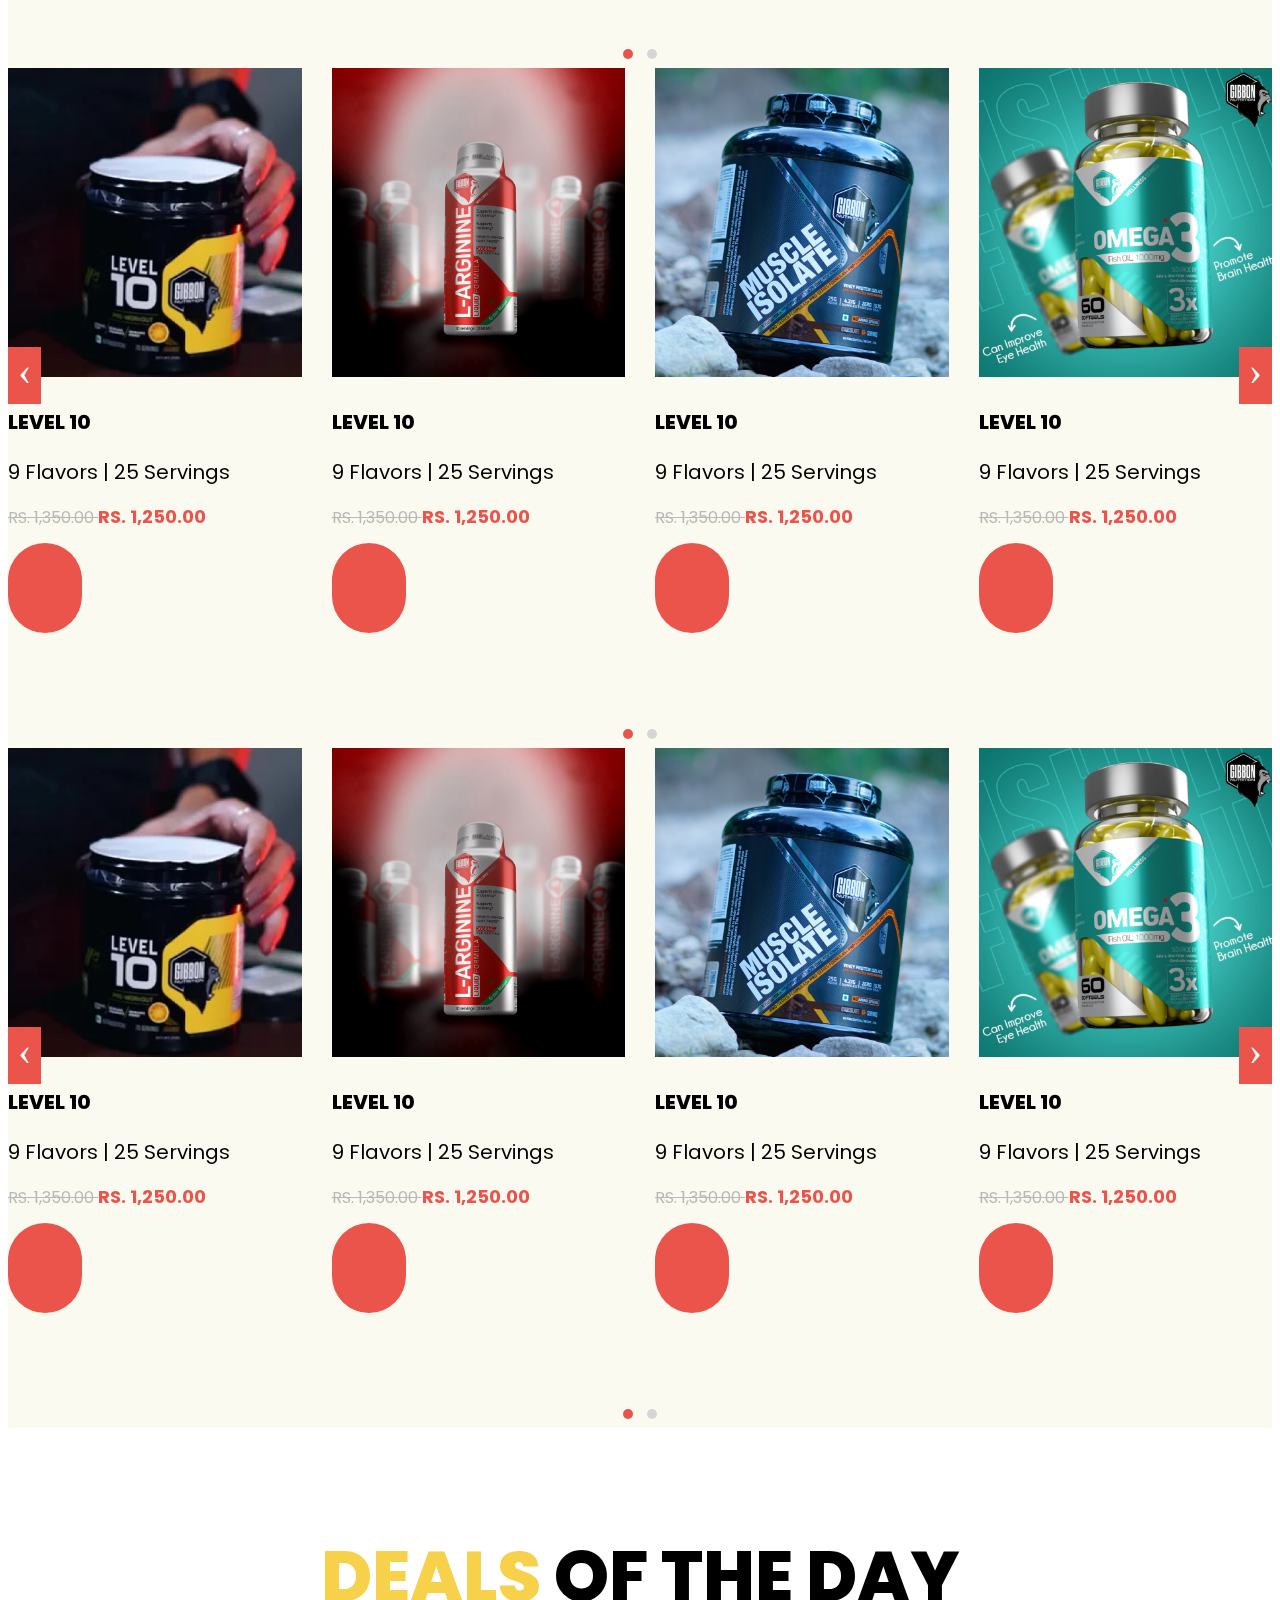
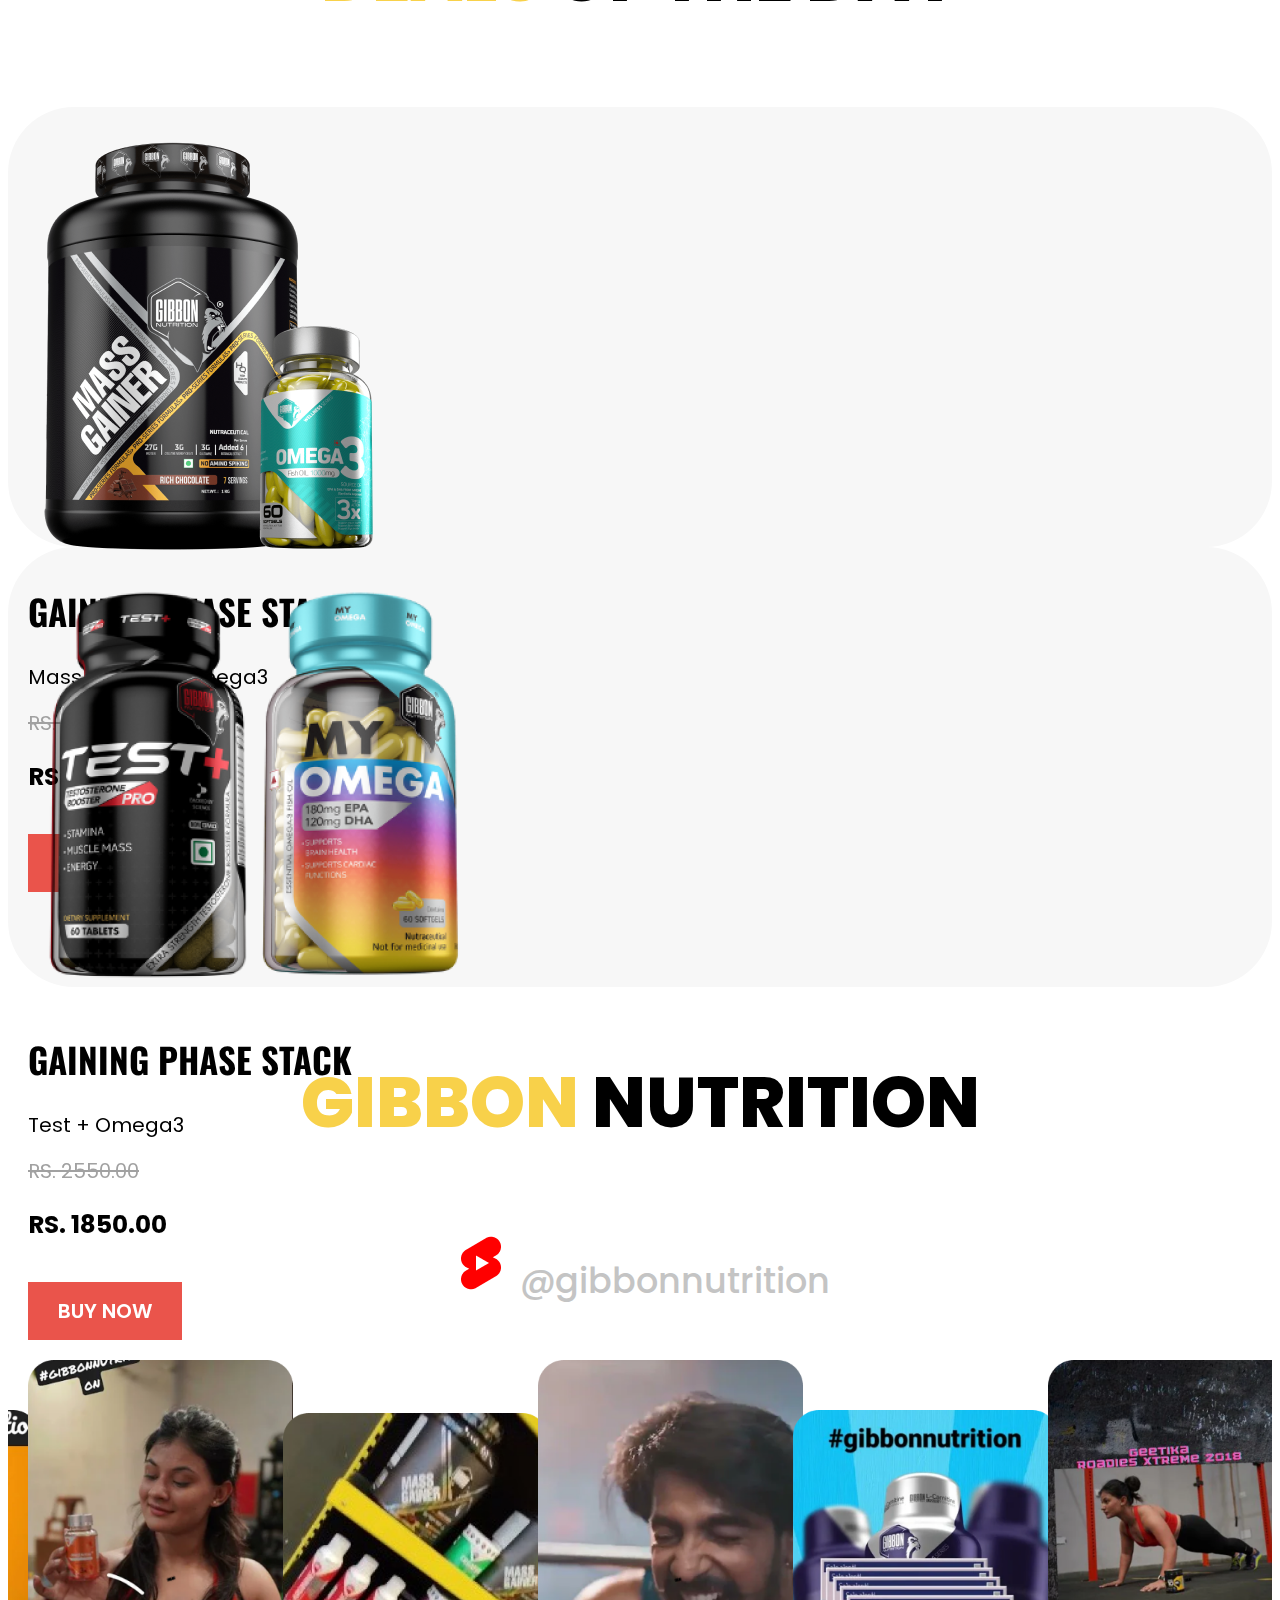
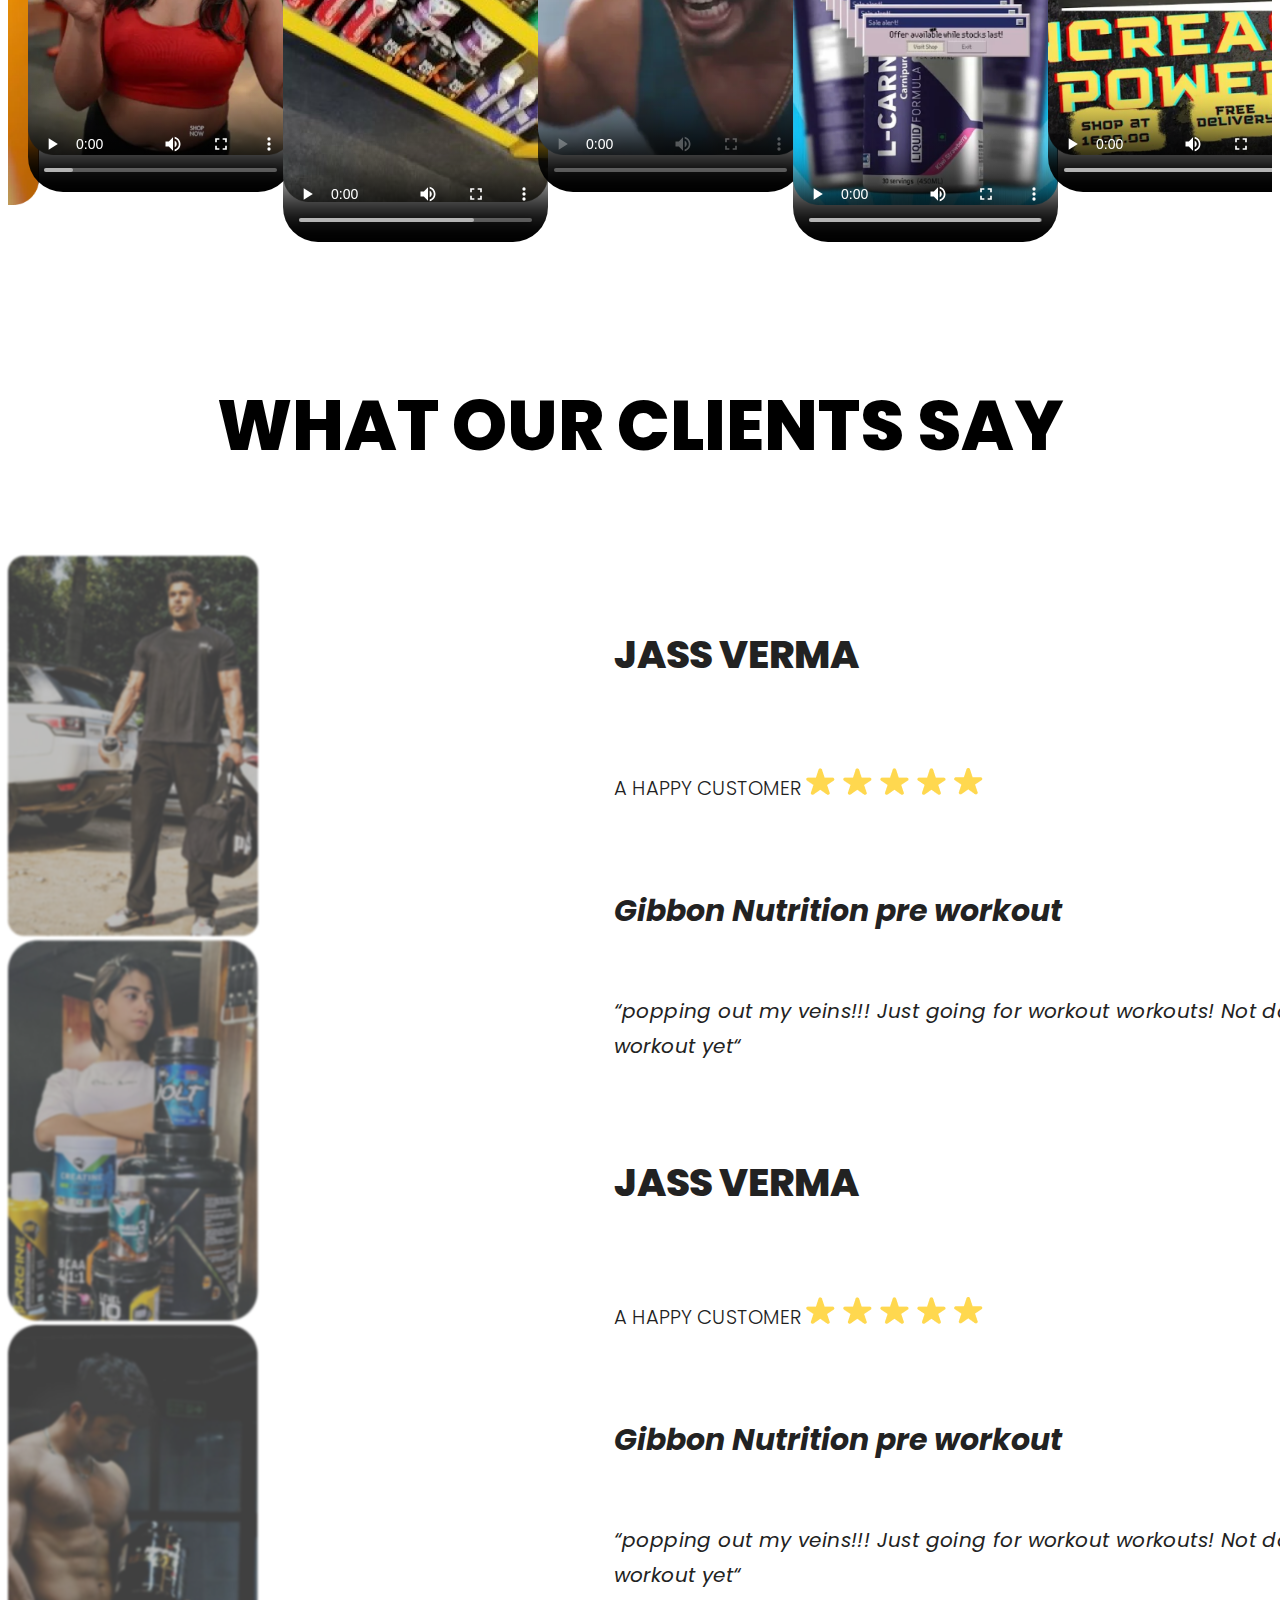
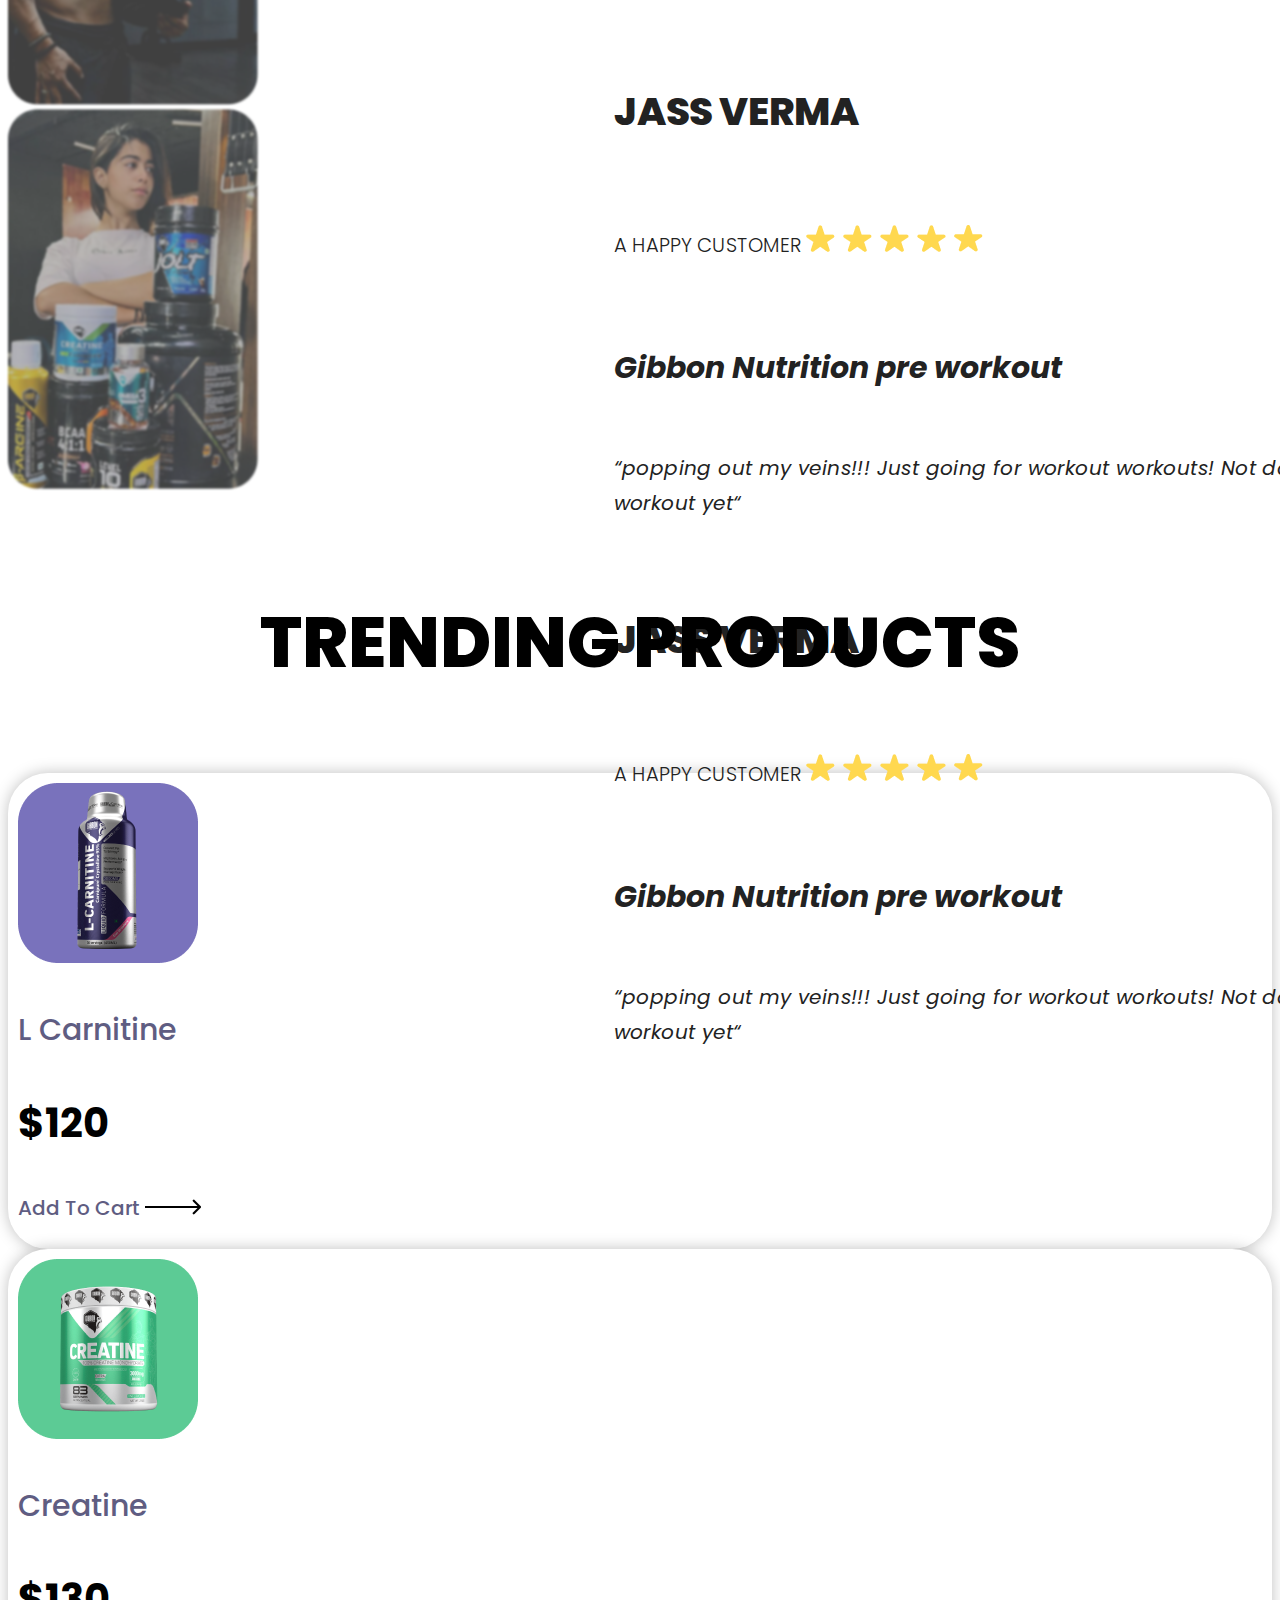
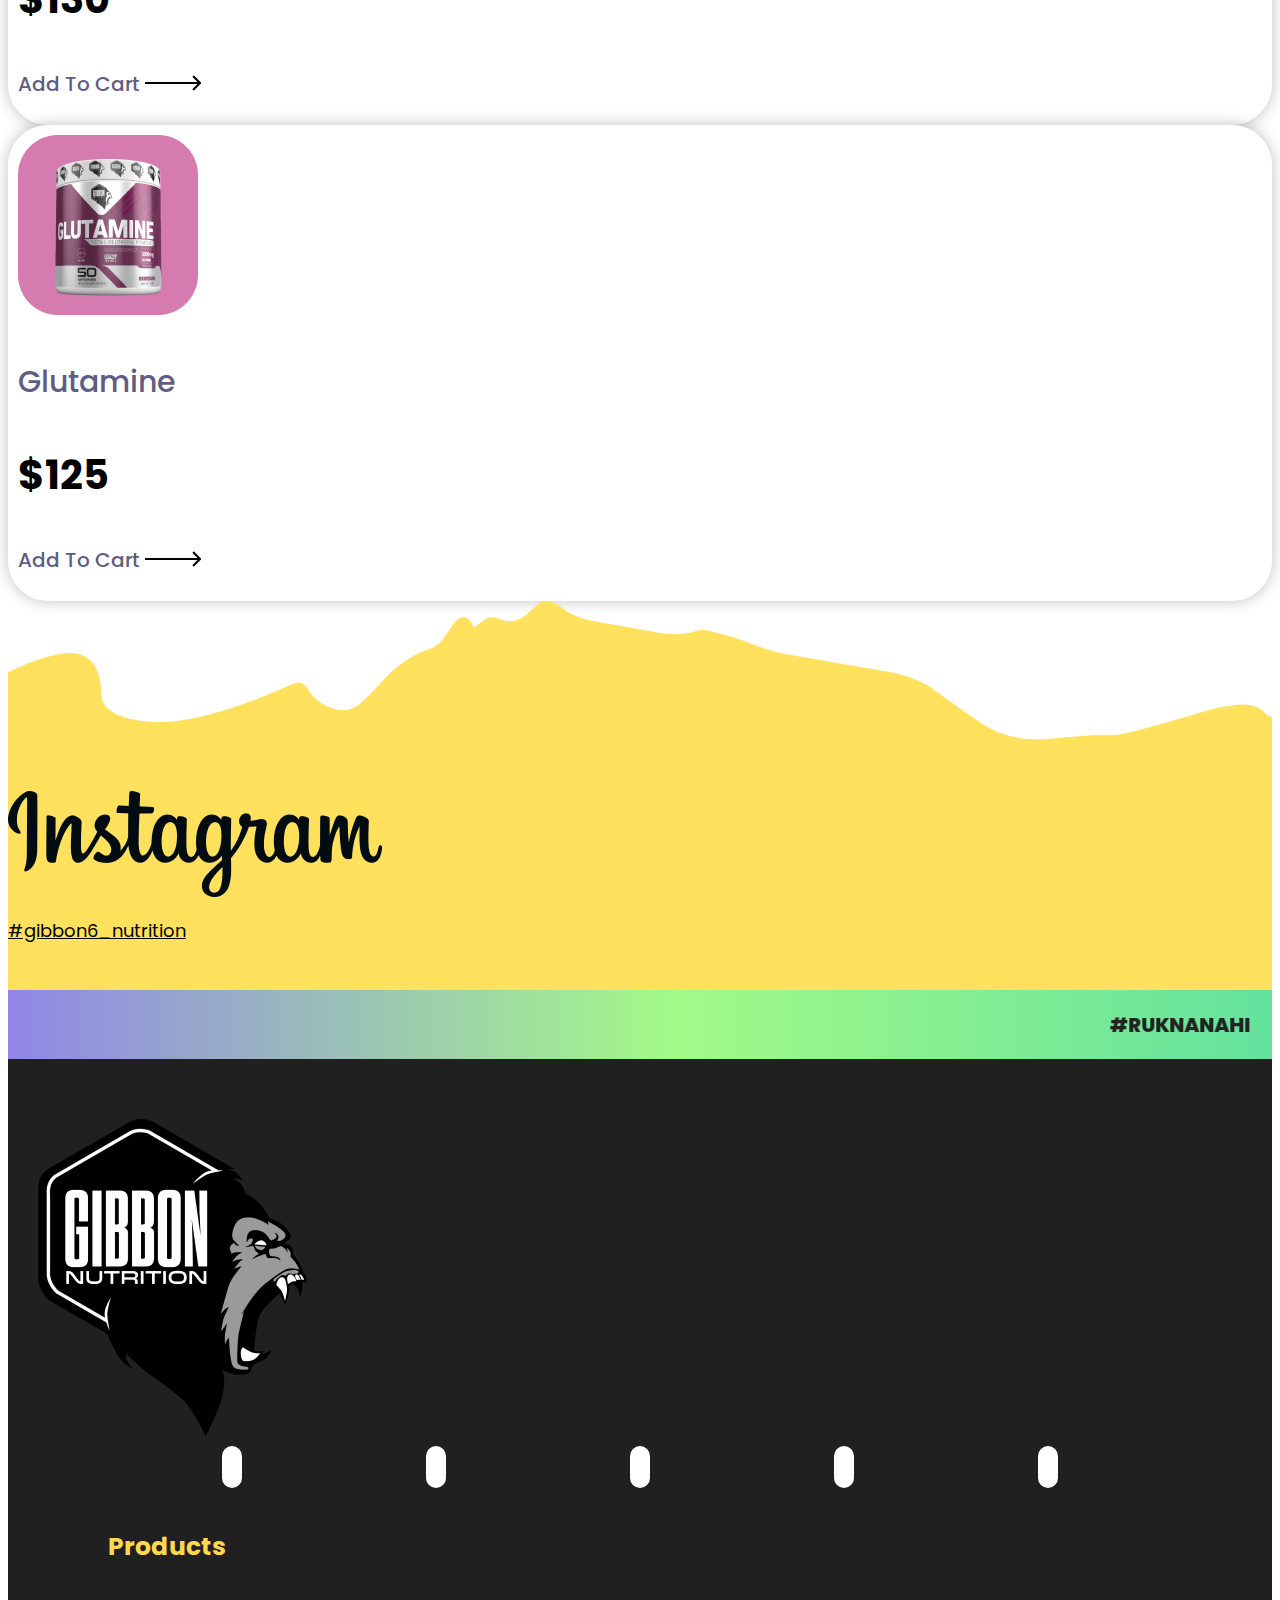
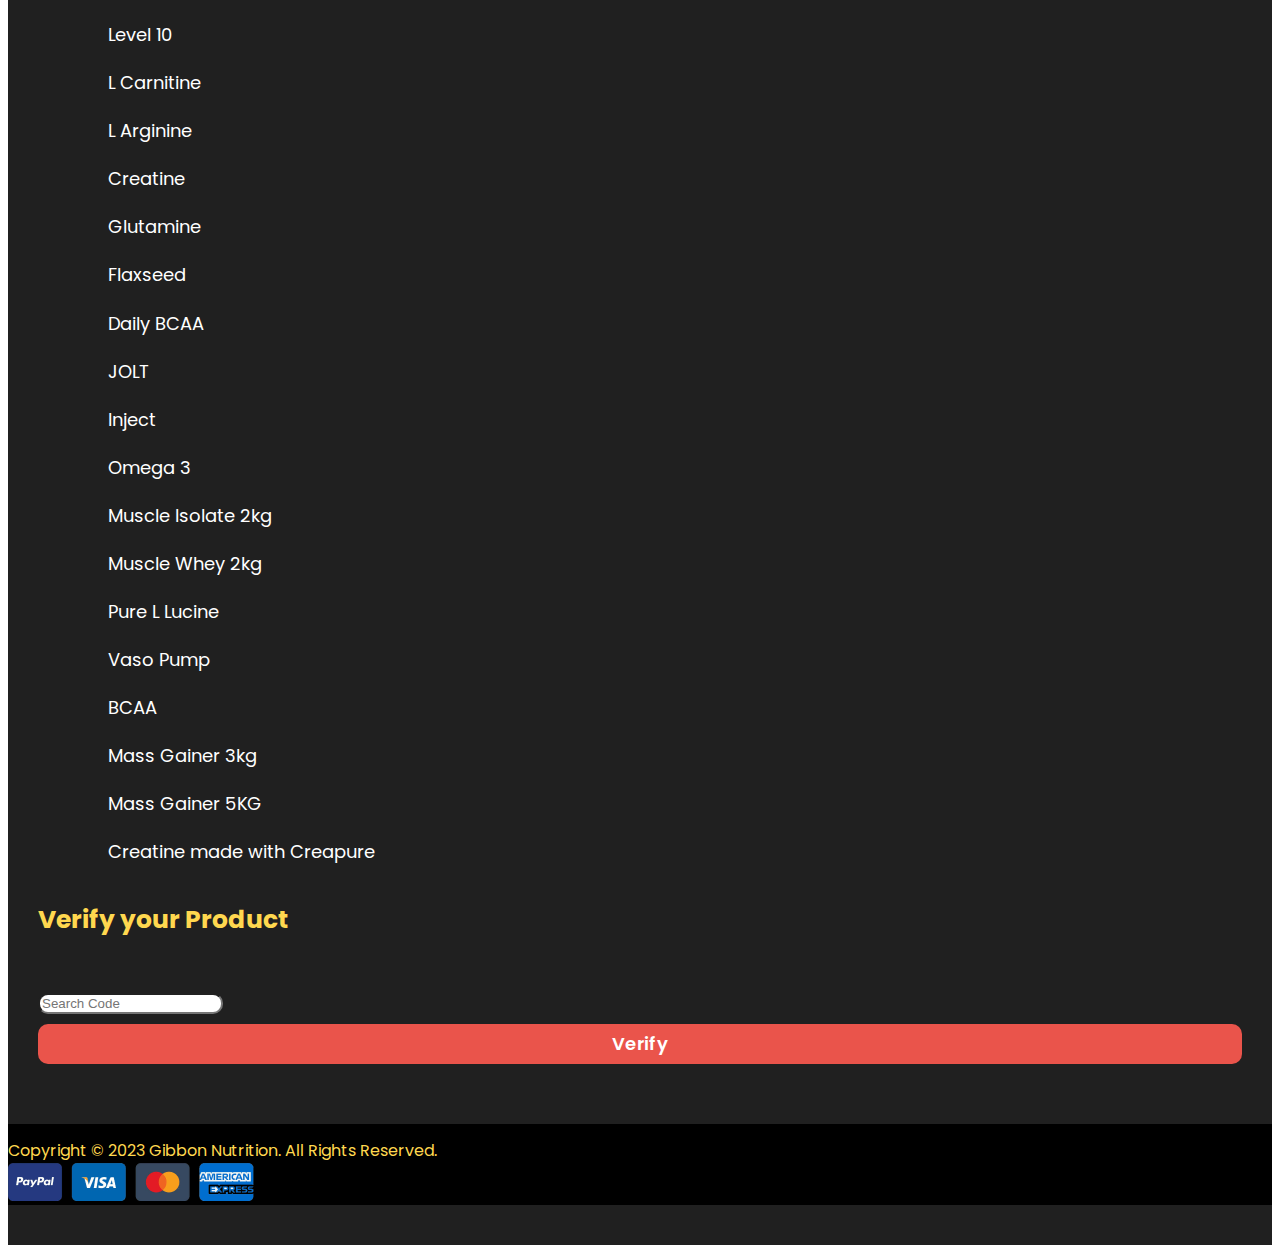
==== commit ddcae25e: "fgm,nbbkdsz" ====
--- a/index.html
+++ b/index.html
@@ -71,7 +71,7 @@
         <div class="row">
             <div class="col-lg-5">
                 <div class="sec-her-col-padding">
-                    <h1>Whey <br>
+                    <h1>Whey
                         Protein<br>
                         Powder</h1>
                     <p>Best workout recovery choice</p>
@@ -94,22 +94,46 @@
         <div class="card border-0 sec-tab-border-bg">
             <nav>
                 <div class="nav nav-tabs mb-3" id="nav-tab" role="tablist">
-                    <button class="nav-link active" id="nav-all-tab" data-bs-toggle="tab" data-bs-target="#nav-all"
-                        type="button" role="tab" aria-controls="nav-all" aria-selected="true">all</button>
-                    <button class="nav-link" id="nav-fat-tab" data-bs-toggle="tab" data-bs-target="#nav-fat"
+
+                    <div class="owl-carousel owl-theme tabhome">
+                        <div class="item">
+                            <button class="nav-link active" id="nav-all-tab" data-bs-toggle="tab" data-bs-target="#nav-all"
+                            type="button" role="tab" aria-controls="nav-all" aria-selected="true">all</button>
+                        </div>
+                        <div class="item">
+                            <button class="nav-link" id="nav-fat-tab" data-bs-toggle="tab" data-bs-target="#nav-fat"
                         type="button" role="tab" aria-controls="nav-fat" aria-selected="false">Fat Burners</button>
-                    <button class="nav-link" id="nav-muscle-tab" data-bs-toggle="tab" data-bs-target="#nav-muscle"
-                        type="button" role="tab" aria-controls="nav-muscle" aria-selected="false">muscle
-                        Building</button>
-                    <button class="nav-link" id="nav-wellness-tab" data-bs-toggle="tab" data-bs-target="#nav-wellness"
-                        type="button" role="tab" aria-controls="nav-wellness" aria-selected="false">wellness</button>
-                    <button class="nav-link" id="nav-pre-tab" data-bs-toggle="tab" data-bs-target="#nav-pre"
-                        type="button" role="tab" aria-controls="nav-pre" aria-selected="false">pre-workout</button>
-                    <button class="nav-link" id="nav-post-tab" data-bs-toggle="tab" data-bs-target="#nav-post"
-                        type="button" role="tab" aria-controls="nav-post" aria-selected="false">post-workout
-                    </button>
-                    <button class="nav-link" id="nav-protein-tab" data-bs-toggle="tab" data-bs-target="#nav-protein"
-                        type="button" role="tab" aria-controls="nav-protein" aria-selected="false">protein</button>
+                        </div>
+                        <div class="item">
+                            <button class="nav-link" id="nav-muscle-tab" data-bs-toggle="tab" data-bs-target="#nav-muscle"
+                            type="button" role="tab" aria-controls="nav-muscle" aria-selected="false">muscle
+                            Building</button>
+                        </div>
+                        <div class="item">
+                            <button class="nav-link" id="nav-wellness-tab" data-bs-toggle="tab" data-bs-target="#nav-wellness"
+                            type="button" role="tab" aria-controls="nav-wellness" aria-selected="false">wellness</button>
+                        </div>
+                        <div class="item">
+                            <button class="nav-link" id="nav-pre-tab" data-bs-toggle="tab" data-bs-target="#nav-pre"
+                            type="button" role="tab" aria-controls="nav-pre" aria-selected="false">pre-workout</button>
+                        </div>
+                        <div class="item">
+                            <button class="nav-link" id="nav-post-tab" data-bs-toggle="tab" data-bs-target="#nav-post"
+                            type="button" role="tab" aria-controls="nav-post" aria-selected="false">post-workout
+                        </button>
+                        </div>
+                        <div class="item">
+                            <button class="nav-link" id="nav-protein-tab" data-bs-toggle="tab" data-bs-target="#nav-protein"
+                            type="button" role="tab" aria-controls="nav-protein" aria-selected="false">protein</button>
+                    </div>
+                    </div>
+                   
+                    
+                  
+                   
+                   
+                   
+              
                 </div>
             </nav>
             <div class="tab-content p-3" id="nav-tabContent">
@@ -1144,6 +1168,27 @@
     <!--tabber  -->
     <script src="https://md-aqil.github.io/images/swiper.min.js"></script>
     <script>
+               $('.owl-carousel.tabhome').owlCarousel({
+            loop: false,
+            margin: 30,
+            nav: false,
+            dots: false,
+            responsive: {
+                0: {
+                    items: 1
+                },
+                600: {
+                    items: 1
+                },
+                1000: {
+                    items: 7
+                },
+                1100: {
+                    items: 7
+                }
+            }
+        })
+
 
 
         $('.owl-carousel.youtub2').owlCarousel({
--- a/css/style.css
+++ b/css/style.css
@@ -162,11 +162,16 @@
     color: #000;
     text-align: center;
     font-family: 'Poppins';
-    font-size: 25px;
+    font-size: 18px;
     font-style: normal;
     font-weight: 700;
     line-height: normal;
     text-transform: uppercase;
+    padding: 0px;
+}
+button.nav-link:hover {
+    color: #000 !important;
+    border: 0px;
 }
 
 .nav-tabs .nav-item.show .nav-link,
@@ -1206,4 +1211,10 @@
 }
 ul.list-group.list-group-flush {
     padding-top: 20px;
+}
+
+.tabhome .item {
+    text-align: center;
+    display: flex;
+    justify-content: center;
 }--- a/css/responsive.css
+++ b/css/responsive.css
@@ -144,7 +144,7 @@
   padding-left: 20px;
 }
 .sec-her-col-padding h1 {
-  font-size: 50px;
+  font-size: 45px;
 }
 .sec-her-col-padding p {
     font-size: 20px;
@@ -168,7 +168,7 @@
   display: none;
 }
 button.nav-link {
-  font-size: 10px;
+  font-size: 18px;
 }
 #innerpages li a.nav-link.px-4.text-light , #innerpages .sec-cart{
   color: #fff !important;
